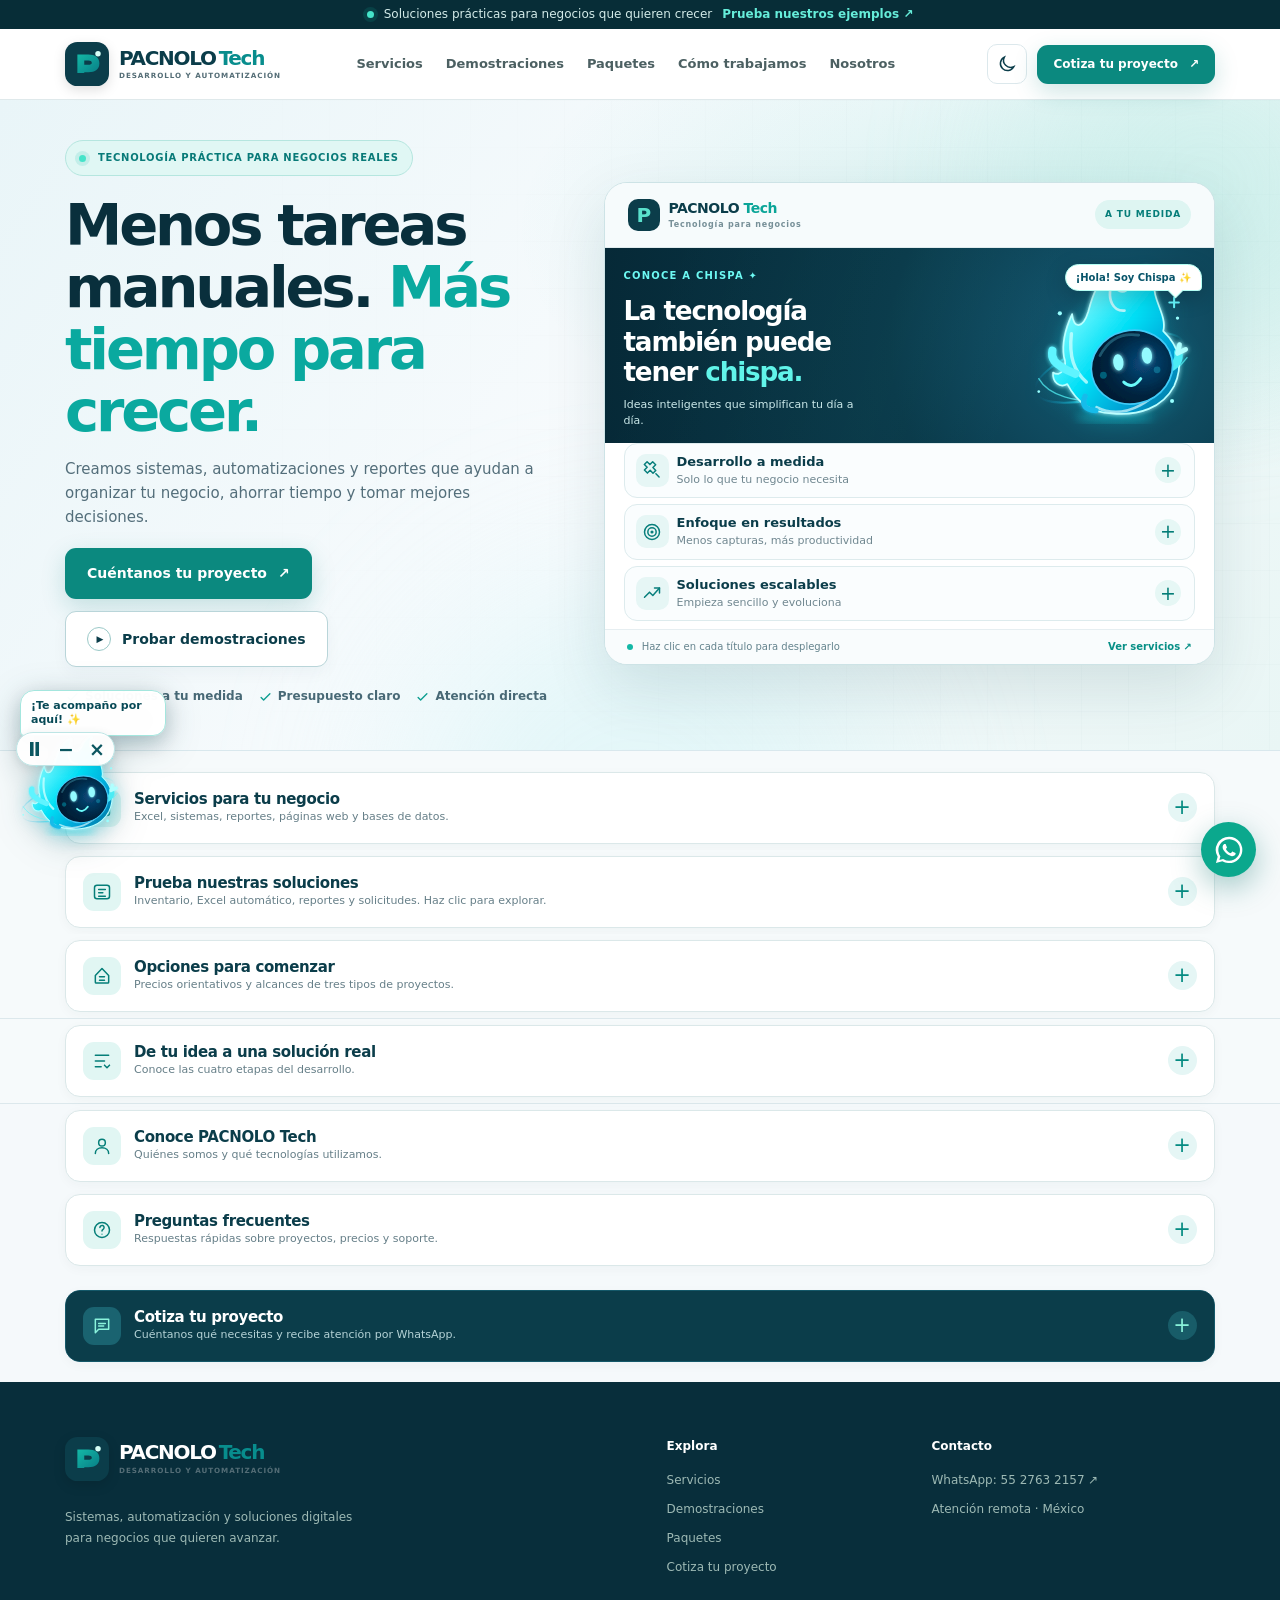
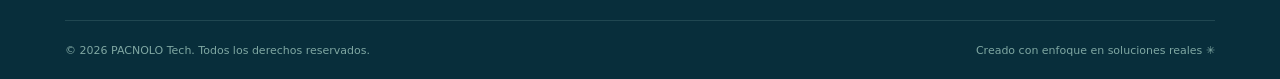
==== index.html @ 195f414f "Add files via upload" ====
<!doctype html>
<html lang="es-MX">
<head>
  <meta charset="utf-8">
  <meta name="viewport" content="width=device-width, initial-scale=1">
  <meta name="theme-color" content="#0B3D4A">
  <meta name="pacnolo-version" content="3.7">
  <meta name="description" content="PACNOLO Tech: sistemas web, automatización de Excel, tableros de datos y soluciones digitales a la medida de tu negocio. Explora nuestras demostraciones y cotiza por WhatsApp.">
  <meta property="og:type" content="website">
  <meta property="og:title" content="PACNOLO Tech | Tu negocio, más inteligente">
  <meta property="og:description" content="Automatizaciones, sistemas web y análisis de datos. Prueba nuestras demostraciones interactivas y solicita una cotización.">
  <title>PACNOLO Tech | Tecnología que impulsa tu negocio</title>
  <link rel="icon" type="image/svg+xml" href="assets/favicon.svg">
  <link rel="stylesheet" href="css/styles.css?v=3.7">
  <link rel="stylesheet" href="css/responsive.css?v=3.7">
  <script defer src="js/demos/inventario.js"></script>
  <script defer src="js/demos/excel.js"></script>
  <script defer src="js/demos/reportes.js"></script>
  <script defer src="js/demos/solicitudes.js"></script>
  <script defer src="js/cotizaciones.js"></script>
  <script defer src="js/main.js?v=3.7"></script>
</head>
<body>
  <a class="skip-link" href="#contenido">Saltar al contenido</a>
  <div class="announcement"><span class="announcement-dot"></span> Soluciones prácticas para negocios que quieren crecer <a href="#demos">Prueba nuestros ejemplos <span aria-hidden="true">↗</span></a></div>

  <header class="site-header" id="inicio">
    <div class="container header-inner">
      <a class="brand" href="#inicio" aria-label="PACNOLO Tech, ir al inicio">
        <img src="assets/logo.svg" alt="" width="42" height="42">
        <span class="brand-name">PACNOLO<span class="brand-accent">Tech</span><small>DESARROLLO Y AUTOMATIZACIÓN</small></span>
      </a>
      <nav class="desktop-nav" aria-label="Navegación principal">
        <a href="#servicios">Servicios</a><a href="#demos">Demostraciones</a><a href="#paquetes">Paquetes</a><a href="#proceso">Cómo trabajamos</a><a href="#nosotros">Nosotros</a>
      </nav>
      <div class="header-actions">
        <button class="icon-button theme-switch" id="theme-toggle" type="button" aria-label="Activar modo oscuro" title="Cambiar apariencia"><svg viewBox="0 0 24 24" fill="none" stroke="currentColor" stroke-width="1.8" aria-hidden="true"><path d="M20.2 15.2A8.5 8.5 0 0 1 8.8 3.8 8.5 8.5 0 1 0 20.2 15.2Z"/></svg></button>
        <a class="btn btn-primary btn-sm header-quote" href="#contacto">Cotiza tu proyecto <span aria-hidden="true">↗</span></a>
        <button class="icon-button menu-toggle" id="menu-toggle" type="button" aria-label="Abrir menú" aria-controls="mobile-menu" aria-expanded="false"><span></span><span></span><span></span></button>
      </div>
    </div>
    <nav class="mobile-nav" id="mobile-menu" aria-label="Navegación para móviles" hidden>
      <a href="#servicios">Servicios</a><a href="#demos">Demostraciones</a><a href="#paquetes">Paquetes</a><a href="#proceso">Cómo trabajamos</a><a href="#nosotros">Nosotros</a><a href="#contacto">Cotizar por WhatsApp ↗</a>
    </nav>
  </header>

  <main id="contenido">
    <section class="hero-section" aria-labelledby="hero-title">
      <div class="hero-glow hero-glow-one"></div><div class="hero-glow hero-glow-two"></div>
      <div class="container hero-grid">
        <div class="hero-copy">
          <div class="eyebrow hero-eyebrow"><span class="pulse-dot"></span> Tecnología práctica para negocios reales</div>
          <h1 id="hero-title">Menos tareas manuales. <em>Más tiempo para crecer.</em></h1>
          <p class="hero-lead">Creamos sistemas, automatizaciones y reportes que ayudan a organizar tu negocio, ahorrar tiempo y tomar mejores decisiones.</p>
          <div class="hero-buttons"><a href="#contacto" class="btn btn-primary btn-lg">Cuéntanos tu proyecto <span aria-hidden="true">↗</span></a><a href="#demos" class="btn btn-hero-outline btn-lg"><span class="play-icon">▶</span> Probar demostraciones</a></div>
          <div class="hero-highlights"><span><svg viewBox="0 0 24 24"><path d="m5 12 4 4L19 6"/></svg> Soluciones a tu medida</span><span><svg viewBox="0 0 24 24"><path d="m5 12 4 4L19 6"/></svg> Presupuesto claro</span><span><svg viewBox="0 0 24 24"><path d="m5 12 4 4L19 6"/></svg> Atención directa</span></div>
        </div>
        <div class="hero-visual hero-benefit-panel" aria-label="Ventajas de PACNOLO Tech">
          <div class="benefit-accordion-card">
            <div class="benefit-card-top"><span class="benefit-card-logo"><span class="benefit-card-icon">P</span><span>PACNOLO <b>Tech</b><small>Tecnología para negocios</small></span></span><span class="benefit-card-tag">A TU MEDIDA</span></div>
            <div class="benefit-card-intro chispa-intro">
              <div class="chispa-intro-copy">
                <span class="eyebrow">CONOCE A CHISPA ✦</span>
                <h2>La tecnología también puede tener <em>chispa.</em></h2>
                <p>Ideas inteligentes que simplifican tu día a día.</p>
              </div>
              <div class="chispa-stage" id="chispa-stage">
                <div class="chispa-glow" aria-hidden="true"></div>
                <button class="chispa-touch" type="button" id="chispa-touch" aria-label="Saludar a Chispa, la mascota de PACNOLO Tech" title="¡Saluda a Chispa!">
                  <svg class="chispa-illustration" xmlns="http://www.w3.org/2000/svg" viewBox="0 0 260 250" role="img" aria-label="Chispa, pequeña llama turquesa sonriente con rostro azul oscuro">
                    <defs>
                      <linearGradient id="chispa-flame-gradient" x1="0" y1=".12" x2=".95" y2="1"><stop offset="0" stop-color="#E2FFFF"/><stop offset=".18" stop-color="#77F9FF"/><stop offset=".48" stop-color="#00DFF6"/><stop offset=".78" stop-color="#039DD2"/><stop offset="1" stop-color="#00759B"/></linearGradient>
                      <radialGradient id="chispa-face-gradient" cx=".65" cy=".48" r=".75"><stop stop-color="#094A7B"/><stop offset=".58" stop-color="#00243F"/><stop offset="1" stop-color="#001528"/></radialGradient>
                      <linearGradient id="chispa-orbit-gradient" x1="0" x2="1"><stop stop-color="#05A9E2" stop-opacity="0"/><stop offset=".36" stop-color="#30F4FA" stop-opacity=".95"/><stop offset=".75" stop-color="#B4FFFF"/><stop offset="1" stop-color="#0AE4FF" stop-opacity="0"/></linearGradient>
                      <filter id="chispa-blur"><feGaussianBlur stdDeviation="7"/></filter>
                      <filter id="chispa-soft-glow" x="-60%" y="-60%" width="220%" height="220%"><feGaussianBlur stdDeviation="3" result="blur"/><feMerge><feMergeNode in="blur"/><feMergeNode in="SourceGraphic"/></feMerge></filter>
                    </defs>
                    <ellipse class="chispa-ground" cx="137" cy="230" rx="57" ry="8" fill="#1CDBEA" opacity=".36" filter="url(#chispa-blur)"/>
                    <g class="chispa-ring"><ellipse cx="131" cy="157" rx="115" ry="39" transform="rotate(-18 131 157)" stroke="url(#chispa-orbit-gradient)" stroke-width="3" fill="none"/><path d="M26 173C54 223 188 217 244 142" fill="none" stroke="#58F9FC" opacity=".7" stroke-width="2" stroke-linecap="round"/></g>
                    <g class="chispa-flame-group" filter="url(#chispa-soft-glow)">
                      <path class="chispa-flame-body" d="M133 224 C99 223 79 202 68 181 C57 187 46 179 47 164 C58 172 69 156 63 141 C59 116 69 91 75 78 C77 101 91 100 99 74 C105 51 112 28 137 15 C130 48 155 55 164 31 C170 17 176 13 185 9 C174 35 184 45 196 38 C194 57 215 82 209 103 C231 124 240 151 225 184 C208 216 173 228 133 224 Z" fill="url(#chispa-flame-gradient)" stroke="#B9FFFF" stroke-width="2.5" stroke-linejoin="round"/>
                      <path d="M137 19C121 62 139 74 152 73" fill="none" stroke="#FFFFFF" stroke-width="4" opacity=".68" stroke-linecap="round"/>
                      <path d="M74 107 C70 141 78 162 96 178" fill="none" stroke="#CAFFFF" stroke-width="5" opacity=".78" stroke-linecap="round"/>
                      <path d="M111 215 C154 237 203 201 217 169" fill="none" stroke="#E7FFFF" stroke-width="4" opacity=".65" stroke-linecap="round"/>
                      <path d="M94 199 Q86 218 110 220" fill="none" stroke="#19BCEA" stroke-width="8" stroke-linecap="round"/>
                      <path class="chispa-hand-left" d="M80 166Q57 157 49 147Q44 140 46 132" fill="none" stroke="#5FF4FF" stroke-width="12" stroke-linecap="round"/>
                      <g class="chispa-hand-right"><path d="M214 160Q235 151 231 135" fill="none" stroke="#4CECF5" stroke-width="12" stroke-linecap="round"/><path d="M230 135l3-12M230 136l12-6" fill="none" stroke="#AFFFFF" stroke-width="7" stroke-linecap="round"/></g>
                      <ellipse cx="163" cy="156" rx="60" ry="54" transform="rotate(-13 163 156)" fill="url(#chispa-face-gradient)" stroke="#41CBF8" stroke-width="2.5"/>
                      <path d="M116 139q19-36 57-30" fill="none" stroke="#6FE8FF" opacity=".27" stroke-width="4" stroke-linecap="round"/>
                      <g class="chispa-eyes" fill="#93FAFF" filter="url(#chispa-soft-glow)"><ellipse cx="143" cy="149" rx="7.5" ry="12" transform="rotate(-6 143 149)"/><ellipse cx="185" cy="139" rx="7.5" ry="12" transform="rotate(-6 185 139)"/></g>
                      <path class="chispa-smile" d="M151 178q13 12 25-5" fill="none" stroke="#6AFBFA" stroke-width="4.4" stroke-linecap="round"/>
                      <circle cx="121" cy="168" r="5" fill="#11E6FF" opacity=".32"/><circle cx="200" cy="160" r="5" fill="#11E6FF" opacity=".28"/>
                    </g>
                    <g class="chispa-particles" fill="#97FFFF"><circle cx="57" cy="77" r="3.1"/><circle cx="230" cy="84" r="2.5"/><circle cx="26" cy="192" r="2"/><circle cx="222" cy="206" r="3"/><path d="M225 54v14m-7-7h14" stroke="#66F8FF" stroke-width="3" stroke-linecap="round"/></g>
                  </svg>
                </button>
                <span class="chispa-bubble" id="chispa-bubble" aria-live="polite">¡Hola! Soy Chispa ✨</span>
              </div>
            </div>
            <div class="hero-benefit-list" data-accordion-group>
              <details class="hero-benefit">
                <summary><span class="hero-benefit-no" aria-hidden="true"><svg aria-hidden="true" viewBox="0 0 24 24" fill="none" stroke="currentColor" stroke-width="1.8" stroke-linecap="round" stroke-linejoin="round"><path d="m9.5 5.5 3.3-3.3 3.6 3.6-3.3 3.3 3.4 3.4-3.3 3.3-3.4-3.4-3.3 3.3-3.6-3.6 3.3-3.3-3.4-3.4 3.3-3.3z"/><path d="m16.7 16.5 3.8 3.8"/></svg></span><span class="hero-benefit-heading"><strong>Desarrollo a medida</strong><small>Solo lo que tu negocio necesita</small></span><span class="hero-benefit-plus" aria-hidden="true">+</span></summary>
                <div class="hero-benefit-body"><p>Diseñamos funciones para tu operación, sin agregar herramientas que no necesitas.</p><div class="mini-flow" aria-hidden="true"><span>Tu necesidad</span><i>→</i><span class="mini-flow-done">Tu solución <b>✓</b></span></div></div>
              </details>
              <details class="hero-benefit">
                <summary><span class="hero-benefit-no" aria-hidden="true"><svg aria-hidden="true" viewBox="0 0 24 24" fill="none" stroke="currentColor" stroke-width="1.8" stroke-linecap="round" stroke-linejoin="round"><circle cx="12" cy="12" r="9"/><circle cx="12" cy="12" r="5"/><circle cx="12" cy="12" r="1"/></svg></span><span class="hero-benefit-heading"><strong>Enfoque en resultados</strong><small>Menos capturas, más productividad</small></span><span class="hero-benefit-plus" aria-hidden="true">+</span></summary>
                <div class="hero-benefit-body"><p>Automatizamos actividades repetitivas y hacemos más sencillo consultar tu información.</p><div class="mini-flow" aria-hidden="true"><span>Trabajo manual</span><i>→</i><span class="mini-flow-done">Más tiempo <b>✓</b></span></div></div>
              </details>
              <details class="hero-benefit">
                <summary><span class="hero-benefit-no" aria-hidden="true"><svg aria-hidden="true" viewBox="0 0 24 24" fill="none" stroke="currentColor" stroke-width="1.8" stroke-linecap="round" stroke-linejoin="round"><path d="M3 17 9 11l4 4 8-9"/><path d="M15 6h6v6"/></svg></span><span class="hero-benefit-heading"><strong>Soluciones escalables</strong><small>Empieza sencillo y evoluciona</small></span><span class="hero-benefit-plus" aria-hidden="true">+</span></summary>
                <div class="hero-benefit-body"><p>Arranca con lo esencial y agrega nuevas funciones cuando tu negocio lo requiera.</p><div class="mini-flow" aria-hidden="true"><span>Inicia</span><i>→</i><span class="mini-flow-done">Crece <b>↗</b></span></div></div>
              </details>
            </div>
            <div class="benefit-card-bottom"><span><i></i> Haz clic en cada título para desplegarlo</span><a href="#servicios">Ver servicios ↗</a></div>
          </div>
        </div>
      </div>
    </section>

    <section class="section services-section" id="servicios" aria-labelledby="services-title">
      <div class="container"><details class="section-fold main-section-fold servicios" id="fold-servicios"><summary class="section-fold-summary" id="summary-servicios"><span class="fold-index" aria-hidden="true"><svg viewBox="0 0 24 24" fill="none" stroke="currentColor" stroke-width="1.8" stroke-linecap="round" stroke-linejoin="round"><rect x="3" y="3" width="18" height="18" rx="3"/><path d="M3 9h18M9 3v18"/></svg></span><strong id="services-title">Servicios para tu negocio</strong><span class="fold-description">Excel, sistemas, reportes, páginas web y bases de datos.</span><span class="fold-chevron" aria-hidden="true">+</span></summary><div class="section-fold-content servicios-content">
        <div class="services-showcase">
          <div class="services-showcase-intro">
            <span class="eyebrow">NUESTROS SERVICIOS</span>
            <h2 id="services-title-interior">Soluciones para problemas <em>del día a día.</em></h2>
            <p>Desde un archivo de Excel que te consume horas hasta un sistema para controlar toda tu operación. Te ayudamos a digitalizar el proceso.</p>
            <div class="services-showcase-art" aria-hidden="true">
              <span class="showcase-orbit a"></span><span class="showcase-orbit b"></span>
              <div class="showcase-window"><div class="showcase-window-dots"><i></i><i></i><i></i></div><span>Proceso optimizado</span><div class="showcase-chart"><i></i><i></i><i></i><i></i><i></i></div><small>✓ Más tiempo para tu negocio</small></div>
            </div>
            <a href="#contacto" class="btn btn-service-main" data-quote-service="Proyecto personalizado">Hablemos de tu proyecto <span aria-hidden="true">↗</span></a>
          </div>
          <div class="services-showcase-accordion">
            <div class="services-accordion-top"><span>EXPLORA LO QUE PODEMOS HACER</span><span>Servicios</span></div>
            <div class="service-accordion" data-accordion-group>
          <details class="service-accordion-item">
            <summary>
              <span class="service-accordion-symbol" aria-hidden="true"><svg viewBox="0 0 24 24"><rect x="3" y="3" width="18" height="18" rx="3"/><path d="M3 9h18M9 3v18M15 9v12"/></svg></span>
              <span class="service-accordion-label"><strong>Automatización de Excel</strong></span>
              <span class="service-accordion-toggle" aria-hidden="true"></span>
            </summary>
            <div class="service-accordion-body"><p>Deja de copiar, pegar y repetir tareas. Consolidamos archivos, depuramos datos y creamos reportes automáticos.</p><div class="service-accordion-bottom"><span class="service-price">Desde <strong>$1,500 MXN</strong></span><a class="btn btn-service-quote" href="#contacto" data-quote-service="Automatización de Excel">Cotizar <span aria-hidden="true">↗</span></a></div></div>
          </details>
          <details class="service-accordion-item" >
            <summary>
              <span class="service-accordion-symbol" aria-hidden="true"><svg viewBox="0 0 24 24"><rect x="3" y="4" width="18" height="16" rx="2"/><path d="M3 9h18M8 14h3m-3 3h6"/></svg></span>
              <span class="service-accordion-label"><strong>Sistemas administrativos</strong></span>
              <span class="service-accordion-toggle" aria-hidden="true"></span>
            </summary>
            <div class="service-accordion-body"><p>Control de inventarios, ventas, clientes, personal, solicitudes y actividades en un solo lugar.</p><div class="service-accordion-bottom"><span class="service-price">Desde <strong>$3,500 MXN</strong></span><a class="btn btn-service-quote" href="#contacto" data-quote-service="Sistema administrativo">Cotizar <span aria-hidden="true">↗</span></a></div></div>
          </details>
          <details class="service-accordion-item" >
            <summary>
              <span class="service-accordion-symbol" aria-hidden="true"><svg viewBox="0 0 24 24"><path d="M4 19V6m0 13h17M8 15l4-5 3 2 5-7"/><circle cx="20" cy="5" r="1"/></svg></span>
              <span class="service-accordion-label"><strong>Tableros y reportes</strong></span>
              <span class="service-accordion-toggle" aria-hidden="true"></span>
            </summary>
            <div class="service-accordion-body"><p>Transformamos tus datos en gráficas, indicadores y estadísticas claras para tomar decisiones.</p><div class="service-accordion-bottom"><span class="service-price">Desde <strong>$2,500 MXN</strong></span><a class="btn btn-service-quote" href="#contacto" data-quote-service="Tableros y reportes">Cotizar <span aria-hidden="true">↗</span></a></div></div>
          </details>
          <details class="service-accordion-item" >
            <summary>
              <span class="service-accordion-symbol" aria-hidden="true"><svg viewBox="0 0 24 24"><rect x="2.5" y="4" width="19" height="14" rx="2"/><path d="M8 21h8m-4-3v3M2.5 9h19"/></svg></span>
              <span class="service-accordion-label"><strong>Páginas y portales web</strong></span>
              <span class="service-accordion-toggle" aria-hidden="true"></span>
            </summary>
            <div class="service-accordion-body"><p>Presenta tu negocio con una web moderna, catálogo digital o portal interno, adaptable a celulares.</p><div class="service-accordion-bottom"><span class="service-price">Desde <strong>$2,500 MXN</strong></span><a class="btn btn-service-quote" href="#contacto" data-quote-service="Página o portal web">Cotizar <span aria-hidden="true">↗</span></a></div></div>
          </details>
          <details class="service-accordion-item" >
            <summary>
              <span class="service-accordion-symbol" aria-hidden="true"><svg viewBox="0 0 24 24"><ellipse cx="12" cy="5" rx="8" ry="3"/><path d="M4 5v7c0 1.7 3.6 3 8 3s8-1.3 8-3V5M4 12v7c0 1.7 3.6 3 8 3s8-1.3 8-3v-7"/></svg></span>
              <span class="service-accordion-label"><strong>Bases de datos y SQL</strong></span>
              <span class="service-accordion-toggle" aria-hidden="true"></span>
            </summary>
            <div class="service-accordion-body"><p>Organizamos información dispersa, optimizamos consultas e integramos datos de distintas fuentes.</p><div class="service-accordion-bottom"><span class="service-price"><strong>Cotización a medida</strong></span><a class="btn btn-service-quote" href="#contacto" data-quote-service="Bases de datos y SQL">Cotizar <span aria-hidden="true">↗</span></a></div></div>
          </details>
          <details class="service-accordion-item custom" >
            <summary>
              <span class="service-accordion-symbol" aria-hidden="true"><svg viewBox="0 0 24 24"><path d="m12 2 1.8 5.8L20 10l-6.2 2.2L12 18l-1.8-5.8L4 10l6.2-2.2L12 2ZM19 17l.7 2.3L22 20l-2.3.7L19 23l-.7-2.3L16 20l2.3-.7L19 17Z"/></svg></span>
              <span class="service-accordion-label"><strong>¿Tienes una idea diferente?</strong></span>
              <span class="service-accordion-toggle" aria-hidden="true"></span>
            </summary>
            <div class="service-accordion-body"><p>Cuéntanos qué te gustaría mejorar. Podemos diseñar una solución específica sin añadir funciones innecesarias.</p><div class="service-accordion-bottom"><span class="service-price"><strong>Proyecto personalizado</strong></span><a class="btn btn-service-quote" href="#contacto" data-quote-service="Proyecto personalizado">Platiquemos <span aria-hidden="true">↗</span></a></div></div>
          </details>
            </div>
          </div>
        </div>
      </div></details></div></section>

    <section class="section demos-section" id="demos" aria-labelledby="demos-title">
      <div class="container">
        <details class="section-fold main-section-fold" id="fold-demos">
          <summary class="section-fold-summary"><span class="fold-index" aria-hidden="true"><svg aria-hidden="true" viewBox="0 0 24 24" fill="none" stroke="currentColor" stroke-width="1.8" stroke-linecap="round" stroke-linejoin="round"><rect x="3" y="4" width="18" height="16" rx="3"/><path d="M8 9h8M8 13h5M8 17h8"/></svg></span><strong>Prueba nuestras soluciones</strong><span class="fold-description">Inventario, Excel automático, reportes y solicitudes. Haz clic para explorar.</span><b class="fold-chevron" aria-hidden="true">+</b></summary>
          <div class="section-fold-content">
        <div class="section-heading demos-heading"><div><span class="eyebrow section-eyebrow">PRUEBA ANTES DE CONTRATAR</span><h2 id="demos-title">Demostraciones que puedes probar. <span>Comprueba cómo funcionan.</span></h2><p>Explora estas versiones de ejemplo. Puedes probarlas aquí mismo, sin registrarte ni instalar nada.</p></div><div class="demo-heading-aside"><span class="live-indicator"></span> 4 demostraciones interactivas</div></div>
        <div class="demo-app">
          <div class="demo-tabs" role="tablist" aria-label="Elegir demostración">
            <button class="demo-tab active" type="button" role="tab" id="tab-inventario" aria-selected="true" aria-controls="panel-inventario" data-demo="inventario"><span class="tab-icon">▦</span> Control de inventario</button>
            <button class="demo-tab" type="button" role="tab" id="tab-excel" aria-selected="false" aria-controls="panel-excel" tabindex="-1" data-demo="excel"><span class="tab-icon">▤</span> Excel automático</button>
            <button class="demo-tab" type="button" role="tab" id="tab-reportes" aria-selected="false" aria-controls="panel-reportes" tabindex="-1" data-demo="reportes"><span class="tab-icon">▥</span> Reportes inteligentes</button>
            <button class="demo-tab" type="button" role="tab" id="tab-solicitudes" aria-selected="false" aria-controls="panel-solicitudes" tabindex="-1" data-demo="solicitudes"><span class="tab-icon">▧</span> Gestión de solicitudes</button>
          </div>
          <div class="demo-content">
            <section class="demo-panel" role="tabpanel" id="panel-inventario" aria-labelledby="tab-inventario">
              <div class="demo-toolbar"><div><div class="demo-kicker"><span class="mini-dot"></span> DEMO INTERACTIVA / INVENTARIO</div><h3>Tu inventario, bajo control</h3><p>Agrega productos, ajusta existencias y revisa alertas de inventario bajo.</p></div><button type="button" class="btn btn-soft btn-sm" id="inv-reset">↻ Reiniciar demo</button></div>
              <div class="mini-stats"><div class="mini-stat"><span>Productos</span><strong id="inv-products">—</strong><small>Registrados</small></div><div class="mini-stat"><span>Unidades disponibles</span><strong id="inv-units">—</strong><small>En existencias</small></div><div class="mini-stat"><span>Valor del inventario</span><strong id="inv-value">—</strong><small>Valor estimado</small></div><div class="mini-stat alert-stat"><span>Stock bajo</span><strong id="inv-low">—</strong><small>Requieren atención</small></div></div>
              <div class="inventory-controls"><label class="search-field"><svg viewBox="0 0 24 24"><circle cx="11" cy="11" r="7"/><path d="m16 16 5 5"/></svg><input type="search" id="inv-search" placeholder="Buscar producto..." aria-label="Buscar producto en inventario"></label><label class="check-field"><input type="checkbox" id="inv-only-low"> Solo stock bajo</label></div>
              <div class="table-wrap"><table class="data-table" aria-label="Lista de productos en inventario"><thead><tr><th>Producto</th><th>Categoría</th><th>Precio unitario</th><th>Existencia</th><th>Estado</th><th>Modificar</th></tr></thead><tbody id="inv-body"></tbody></table></div>
              <form class="add-demo-form" id="inv-form"><strong>+ Registrar producto de prueba</strong><div class="inline-fields"><label>Nombre del producto <input id="inv-name" required maxlength="55" placeholder="Ej. Galletas" autocomplete="off"></label><label>Cantidad <input id="inv-qty" type="number" min="1" max="10000" value="10" required></label><label>Precio ($) <input id="inv-price" type="number" min="0" max="1000000" step="0.01" value="35" required></label><button type="submit" class="btn btn-primary btn-sm">Agregar +</button></div></form>
              <div class="demo-footer"><span>◈ Datos de ejemplo; no se guardan al cerrar o recargar.</span><a href="#contacto" data-quote-service="Sistema de inventario">Quiero un sistema así ↗</a></div>
            </section>
            <section class="demo-panel" role="tabpanel" id="panel-excel" aria-labelledby="tab-excel" hidden>
              <div class="demo-toolbar"><div><div class="demo-kicker"><span class="mini-dot"></span> DEMO INTERACTIVA / EXCEL</div><h3>De múltiples archivos a un reporte limpio</h3><p>Simula la consolidación y limpieza de registros; descarga el resultado en CSV.</p></div><button class="btn btn-soft btn-sm" id="excel-reset" type="button">↻ Reiniciar demo</button></div>
              <div class="sample-files"><div class="sample-file"><span class="file-icon">CSV</span><span><strong>ventas_sucursal_centro.csv</strong><small>5 registros de ejemplo</small></span><span class="file-check">✓</span></div><div class="sample-file"><span class="file-icon">CSV</span><span><strong>ventas_sucursal_norte.csv</strong><small>4 registros de ejemplo</small></span><span class="file-check">✓</span></div><div class="sample-file"><span class="file-icon">CSV</span><span><strong>ventas_sucursal_sur.csv</strong><small>4 registros de ejemplo</small></span><span class="file-check">✓</span></div></div>
              <div class="excel-controls"><label class="check-field"><input type="checkbox" id="excel-dedup" checked> Eliminar registros duplicados por folio</label><label class="check-field"><input type="checkbox" id="excel-normalize" checked> Normalizar nombres y espacios</label><button class="btn btn-primary" id="excel-process" type="button">✦ Procesar archivos</button></div>
              <div class="excel-results" id="excel-results" hidden><div class="mini-stats three-cols"><div class="mini-stat"><span>Registros originales</span><strong id="excel-original">—</strong></div><div class="mini-stat"><span>Registros finales</span><strong id="excel-final">—</strong></div><div class="mini-stat"><span>Duplicados eliminados</span><strong id="excel-duplicates">—</strong></div></div><div class="results-heading"><strong>Vista previa del archivo consolidado</strong><button type="button" class="btn btn-soft btn-sm" id="excel-download">↓ Descargar CSV</button></div><div class="table-wrap"><table class="data-table"><thead><tr><th>Folio</th><th>Sucursal</th><th>Cliente</th><th>Importe</th></tr></thead><tbody id="excel-body"></tbody></table></div></div>
              <div class="demo-footer"><span>◈ Procesamiento real de datos ficticios; no abre archivos .xlsx.</span><a href="#contacto" data-quote-service="Automatización de Excel">Quiero automatizar mis archivos ↗</a></div>
            </section>
            <section class="demo-panel" role="tabpanel" id="panel-reportes" aria-labelledby="tab-reportes" hidden>
              <div class="demo-toolbar"><div><div class="demo-kicker"><span class="mini-dot"></span> DEMO INTERACTIVA / REPORTES</div><h3>Decisiones respaldadas por números</h3><p>Filtra ventas de ejemplo por mes y canal; observa cómo cambian los indicadores.</p></div><button class="btn btn-soft btn-sm" type="button" id="rep-download">↓ Exportar CSV</button></div>
              <div class="report-filters"><label>Periodo <select id="rep-month"><option value="2026-10">Octubre 2026</option><option value="2026-09">Septiembre 2026</option><option value="2026-08">Agosto 2026</option></select></label><label>Canal de venta <select id="rep-channel"><option value="todos">Todos los canales</option><option value="Tienda">Tienda física</option><option value="Online">En línea</option></select></label></div>
              <div class="mini-stats three-cols"><div class="mini-stat"><span>Ventas totales</span><strong id="rep-total">—</strong><small>Periodo elegido</small></div><div class="mini-stat"><span>Pedidos</span><strong id="rep-orders">—</strong><small>Transacciones</small></div><div class="mini-stat"><span>Ticket promedio</span><strong id="rep-ticket">—</strong><small>Por pedido</small></div></div>
              <div class="report-layout"><div class="chart-card"><div class="results-heading"><strong>Ventas por semana</strong><span class="chart-subtitle">MXN · Información de ejemplo</span></div><div id="rep-chart" class="report-bars" role="img" aria-label="Gráfica de ventas semanales"></div></div><div class="ranking-card"><div class="results-heading"><strong>Productos destacados</strong></div><div id="rep-ranking"></div></div></div>
              <div class="demo-footer"><span>◈ Todos los importes, fechas y productos son ficticios.</span><a href="#contacto" data-quote-service="Tableros y reportes">Quiero un tablero así ↗</a></div>
            </section>
            <section class="demo-panel" role="tabpanel" id="panel-solicitudes" aria-labelledby="tab-solicitudes" hidden>
              <div class="demo-toolbar"><div><div class="demo-kicker"><span class="mini-dot"></span> DEMO INTERACTIVA / SOLICITUDES</div><h3>Que ninguna solicitud se pierda</h3><p>Crea una actividad de prueba y muévela entre los estados de seguimiento.</p></div><button class="btn btn-soft btn-sm" type="button" id="req-reset">↻ Reiniciar demo</button></div>
              <div class="mini-stats three-cols"><div class="mini-stat"><span>Registradas</span><strong id="req-registered">—</strong></div><div class="mini-stat"><span>En proceso</span><strong id="req-progress">—</strong></div><div class="mini-stat"><span>Terminadas</span><strong id="req-done">—</strong></div></div>
              <form id="req-form" class="request-form"><label>Registrar nueva solicitud <input id="req-title" required maxlength="100" placeholder="Ej. Actualizar lista de precios" autocomplete="off"></label><button type="submit" class="btn btn-primary btn-sm">+ Crear solicitud</button></form>
              <div id="req-board" class="kanban-board"></div>
              <div class="demo-footer"><span>◈ Ejemplo local; no envía notificaciones ni almacena información.</span><a href="#contacto" data-quote-service="Sistema de solicitudes y seguimiento">Quiero un sistema así ↗</a></div>
            </section>
          </div>
        </div>
        <div class="more-solutions">
          <div><span class="eyebrow section-eyebrow">MÁS IDEAS PARA TU NEGOCIO</span><h3>¿Necesitas algo diferente?</h3><p>También podemos cotizar control de ventas, seguimiento de clientes, control de personal, formularios y catálogos digitales.</p></div>
          <a class="btn btn-outline" href="#contacto" data-quote-service="Proyecto personalizado">Pide una solución a medida ↗</a>
        </div>
        <p class="demo-disclaimer">Todas las demostraciones funcionan con datos ficticios y están diseñadas para mostrar el concepto; los sistemas finales se cotizan y desarrollan según tus necesidades.</p>
          </div>
        </details>
      </div>
    </section>

    <section class="section pricing-section" id="paquetes" aria-labelledby="pricing-title"><div class="container"><details class="section-fold main-section-fold" id="fold-paquetes"><summary class="section-fold-summary"><span class="fold-index" aria-hidden="true"><svg aria-hidden="true" viewBox="0 0 24 24" fill="none" stroke="currentColor" stroke-width="1.8" stroke-linecap="round" stroke-linejoin="round"><path d="M4 11.5 12 3l8 8.5v8a1 1 0 0 1-1 1H5a1 1 0 0 1-1-1z"/><path d="M9 17h6M9 13h6"/></svg></span><strong>Opciones para comenzar</strong><span class="fold-description">Precios orientativos y alcances de tres tipos de proyectos.</span><b class="fold-chevron" aria-hidden="true">+</b></summary><div class="section-fold-content"><div class="section-heading centered"><span class="eyebrow section-eyebrow">OPCIONES PARA EMPEZAR</span><h2 id="pricing-title">Un proyecto a tu medida. <span>Sin complicaciones.</span></h2><p>Estos paquetes son puntos de partida. Te enviamos una propuesta con el alcance y precio definidos antes de comenzar.</p></div><div class="pricing-grid">
      <article class="price-card"><div class="price-top"><span class="price-label">INICIO</span><h3>Solución rápida</h3><p>Para resolver una tarea concreta sin desarrollar un sistema complejo.</p><div class="price-amount">$1,500 <span>MXN desde</span></div></div><ul><li>Automatización o reporte pequeño</li><li>Alcance específico y definido</li><li>Entrega del archivo o herramienta</li><li>Explicación básica de uso</li></ul><a href="#contacto" class="btn btn-outline full" data-quote-service="Paquete Inicio - Solución rápida">Solicitar cotización ↗</a></article>
      <article class="price-card popular"><div class="popular-ribbon">IDEAL PARA NEGOCIOS</div><div class="price-top"><span class="price-label">CRECIMIENTO</span><h3>Control de tu negocio</h3><p>Para organizar procesos y dejar de depender de múltiples archivos.</p><div class="price-amount">$3,500 <span>MXN desde</span></div></div><ul><li>Sistema sencillo a medida</li><li>Funciones básicas de registro</li><li>Consulta y filtros de información</li><li>Orientación para su uso</li></ul><a href="#contacto" class="btn btn-primary full" data-quote-service="Paquete Crecimiento - Control de negocio">Quiero este paquete ↗</a></article>
      <article class="price-card"><div class="price-top"><span class="price-label">EMPRESA</span><h3>Proyecto personalizado</h3><p>Para integrar varios procesos, fuentes de datos o usuarios.</p><div class="price-amount custom-price">A medida</div></div><ul><li>Levantamiento de necesidades</li><li>Diseño de módulos y etapas</li><li>Integraciones según viabilidad</li><li>Propuesta de soporte opcional</li></ul><a href="#contacto" class="btn btn-outline full" data-quote-service="Paquete Empresa - Proyecto personalizado">Platicar mi proyecto ↗</a></article>
    </div><p class="pricing-notice">Precios de referencia, no cotizaciones definitivas. Funciones, tiempos, hospedaje, licencias y mantenimiento se acuerdan por separado según cada proyecto.</p></div></details></div></section>

    <section class="section process-section" id="proceso" aria-labelledby="process-title"><div class="container"><details class="section-fold main-section-fold" id="fold-proceso"><summary class="section-fold-summary"><span class="fold-index" aria-hidden="true"><svg aria-hidden="true" viewBox="0 0 24 24" fill="none" stroke="currentColor" stroke-width="1.8" stroke-linecap="round" stroke-linejoin="round"><path d="M4 5h16M4 12h11M4 19h7"/><path d="m15 17 3 3 3-3"/></svg></span><strong>De tu idea a una solución real</strong><span class="fold-description">Conoce las cuatro etapas del desarrollo.</span><b class="fold-chevron" aria-hidden="true">+</b></summary><div class="section-fold-content process-grid"><div class="process-copy"><span class="eyebrow section-eyebrow">TRABAJAR CON NOSOTROS</span><h2 id="process-title">De tu idea a una <span>solución funcionando.</span></h2><p>Sin tecnicismos innecesarios. Primero entendemos tu problema, luego definimos qué construir y finalmente lo ponemos a prueba contigo.</p><a href="#contacto" class="btn btn-primary">Empezar mi proyecto ↗</a></div><div class="process-steps process-accordion" data-accordion-group><details class="process-step" open><summary><span class="step-number" aria-hidden="true"><svg aria-hidden="true" viewBox="0 0 24 24" fill="none" stroke="currentColor" stroke-width="1.8" stroke-linecap="round" stroke-linejoin="round"><path d="M8 13h8M8 9h8M8 17h5"/><rect x="4" y="3" width="16" height="18" rx="2"/></svg></span><h3>Nos cuentas qué necesitas</h3><span class="accordion-indicator" aria-hidden="true"></span></summary><div class="process-answer"><p>Explica el problema actual, cómo trabajas y qué te gustaría mejorar.</p></div></details><details class="process-step" ><summary><span class="step-number" aria-hidden="true"><svg aria-hidden="true" viewBox="0 0 24 24" fill="none" stroke="currentColor" stroke-width="1.8" stroke-linecap="round" stroke-linejoin="round"><path d="m3 17 4 4 14-14-4-4L3 17z"/><path d="m14 6 4 4"/></svg></span><h3>Definimos el alcance</h3><span class="accordion-indicator" aria-hidden="true"></span></summary><div class="process-answer"><p>Te compartimos una propuesta de funciones, precio y tiempo estimado.</p></div></details><details class="process-step" ><summary><span class="step-number" aria-hidden="true"><svg aria-hidden="true" viewBox="0 0 24 24" fill="none" stroke="currentColor" stroke-width="1.8" stroke-linecap="round" stroke-linejoin="round"><path d="m7 7-5 5 5 5M17 7l5 5-5 5M14 5l-4 14"/></svg></span><h3>Desarrollamos y probamos</h3><span class="accordion-indicator" aria-hidden="true"></span></summary><div class="process-answer"><p>Construimos lo acordado y revisamos juntos los resultados.</p></div></details><details class="process-step" ><summary><span class="step-number" aria-hidden="true"><svg aria-hidden="true" viewBox="0 0 24 24" fill="none" stroke="currentColor" stroke-width="1.8" stroke-linecap="round" stroke-linejoin="round"><rect x="3" y="4" width="18" height="16" rx="2"/><path d="m7 12 3 3 7-7"/></svg></span><h3>Entregamos y te explicamos</h3><span class="accordion-indicator" aria-hidden="true"></span></summary><div class="process-answer"><p>Te mostramos cómo usar la solución y resolvemos dudas sobre la entrega.</p></div></details></div></div></details></div></section>

    <section class="section about-section" id="nosotros" aria-labelledby="about-title"><div class="container"><details class="section-fold main-section-fold nosotros" id="fold-nosotros"><summary class="section-fold-summary" id="summary-nosotros"><span class="fold-index" aria-hidden="true"><svg viewBox="0 0 24 24" fill="none" stroke="currentColor" stroke-width="1.8" stroke-linecap="round" stroke-linejoin="round"><circle cx="12" cy="8" r="4"/><path d="M4 21c0-4.2 3.4-7 8-7s8 2.8 8 7"/></svg></span><strong id="about-title">Conoce PACNOLO Tech</strong><span class="fold-description">Quiénes somos y qué tecnologías utilizamos.</span><span class="fold-chevron" aria-hidden="true">+</span></summary><div class="section-fold-content nosotros-content"><div class="about-card"><div class="about-mark"><img src="assets/logo.svg" alt="" width="100" height="100"><span>TECNOLOGÍA CON PROPÓSITO</span></div><div><span class="eyebrow">CONOCE PACNOLO TECH</span><h2 id="about-title-interior">Tecnología útil, <span>sin hacerla complicada.</span></h2><p>En PACNOLO Tech nos enfocamos en resolver problemas operativos con desarrollo web, bases de datos y automatización. Creemos que una buena herramienta debe ser clara, práctica y adaptarse a la forma de trabajar de cada negocio.</p><div class="about-tags"><span>SQL</span><span>Python</span><span>Excel</span><span>JavaScript</span><span>Power BI</span><span>Automatización</span></div></div></div></div></details></div></section>

    <section class="section faq-section" aria-labelledby="faq-title"><div class="container"><details class="section-fold main-section-fold preguntas" id="fold-preguntas"><summary class="section-fold-summary" id="summary-preguntas"><span class="fold-index" aria-hidden="true"><svg viewBox="0 0 24 24" fill="none" stroke="currentColor" stroke-width="1.8" stroke-linecap="round" stroke-linejoin="round"><circle cx="12" cy="12" r="9"/><path d="M9.5 9a2.5 2.5 0 1 1 4.4 1.6c-.5.7-1.9 1.3-1.9 2.6"/><circle cx="12" cy="17" r=".7" fill="currentColor" stroke="none"/></svg></span><strong id="faq-title">Preguntas frecuentes</strong><span class="fold-description">Respuestas rápidas sobre proyectos, precios y soporte.</span><span class="fold-chevron" aria-hidden="true">+</span></summary><div class="section-fold-content preguntas-content"><div class="faq-grid"><div><span class="eyebrow section-eyebrow">PREGUNTAS FRECUENTES</span><h2 id="faq-title-interior">Todo claro <span>desde el principio.</span></h2><p>Si tienes otra pregunta, puedes escribirnos directamente por WhatsApp.</p><a class="simple-link" href="https://wa.me/525527632157" target="_blank" rel="noopener noreferrer">Hablar por WhatsApp ↗</a></div><div class="faq-list"><details><summary>¿Necesito saber de programación para contratar? <span>+</span></summary><p>No. Cuéntanos qué haces actualmente y qué te gustaría mejorar. Traducimos tus necesidades a una propuesta comprensible.</p></details><details><summary>¿Cuánto tarda el desarrollo? <span>+</span></summary><p>Depende de las funciones y la información disponible. Una automatización pequeña puede requerir pocos días; sistemas más amplios necesitan un calendario acordado.</p></details><details><summary>¿Los precios que aparecen son finales? <span>+</span></summary><p>No, son precios iniciales de referencia. El monto final se establece después de acordar alcance, entregables y condiciones.</p></details><details><summary>¿Puedo solicitar cambios durante el proyecto? <span>+</span></summary><p>Sí. Revisamos el cambio y, si modifica el alcance original, te indicamos su efecto en costo y tiempo antes de realizarlo.</p></details><details><summary>¿El hospedaje o soporte están incluidos? <span>+</span></summary><p>No se incluyen automáticamente. Si tu sistema necesita servidor, dominio, mantenimiento o soporte recurrente, se cotizan por separado.</p></details></div></div></div></details></div></section>

    <section class="section contact-section" id="contacto" aria-labelledby="contact-title"><div class="container"><details class="section-fold main-section-fold contacto" id="fold-contacto"><summary class="section-fold-summary" id="summary-contacto"><span class="fold-index" aria-hidden="true"><svg viewBox="0 0 24 24" fill="none" stroke="currentColor" stroke-width="1.8" stroke-linecap="round" stroke-linejoin="round"><path d="M4 4h16v12H8l-4 4V4z"/><path d="M8 9h8M8 12h6"/></svg></span><strong id="contact-title">Cotiza tu proyecto</strong><span class="fold-description">Cuéntanos qué necesitas y recibe atención por WhatsApp.</span><span class="fold-chevron" aria-hidden="true">+</span></summary><div class="section-fold-content contacto-content"><div class="contact-grid"><div class="contact-copy"><span class="eyebrow contact-eyebrow">HABLEMOS DE TU IDEA</span><h2 id="contact-title-interior">El siguiente paso de tu negocio <em>puede empezar hoy.</em></h2><p>Cuéntanos qué quieres resolver. Prepararemos un mensaje para que puedas enviarlo por WhatsApp sin crear una cuenta.</p><div class="contact-benefits"><div><span>✓</span> Cuéntanos tu necesidad sin compromiso</div><div><span>✓</span> Atención directa por WhatsApp</div><div><span>✓</span> Propuesta según el alcance de tu proyecto</div></div><a class="contact-phone" href="https://wa.me/525527632157" target="_blank" rel="noopener noreferrer"><span class="wa-icon">◉</span><span><small>CONTÁCTANOS DIRECTAMENTE</small><strong>55 2763 2157</strong></span><span aria-hidden="true">↗</span></a></div>
      <div class="contact-form-card"><div class="form-card-top"><div><h3>Solicita una cotización</h3><p>Llena los datos y abre el mensaje en WhatsApp.</p></div><span class="form-sparkle">✳</span></div><form id="quote-form"><div class="form-row"><label>Tu nombre <span class="required">*</span><input type="text" name="nombre" id="quote-name" placeholder="¿Cómo te llamas?" maxlength="70" required autocomplete="name"></label><label>Nombre de tu negocio <input type="text" name="negocio" id="quote-business" placeholder="Nombre de tu empresa (opcional)" maxlength="90" autocomplete="organization"></label></div><label>¿Qué servicio necesitas? <span class="required">*</span><select name="servicio" id="quote-service" required><option value="" disabled selected>Selecciona un servicio</option><option value="Automatización de Excel">Automatización de Excel</option><option value="Sistema administrativo">Sistema administrativo / inventario</option><option value="Tableros y reportes">Tableros y reportes</option><option value="Página o portal web">Página o portal web</option><option value="Bases de datos y SQL">Bases de datos / SQL</option><option value="Sistema de solicitudes y seguimiento">Solicitudes y seguimiento</option><option value="Paquete Inicio - Solución rápida">Paquete Inicio</option><option value="Paquete Crecimiento - Control de negocio">Paquete Crecimiento</option><option value="Paquete Empresa - Proyecto personalizado">Paquete Empresa</option><option value="Proyecto personalizado">Otro proyecto</option></select></label><label>Cuéntanos qué necesitas <span class="required">*</span><textarea name="detalle" id="quote-detail" placeholder="Por ejemplo: tengo tres archivos de Excel y quiero que se genere un reporte automáticamente..." maxlength="1200" rows="4" required></textarea></label><label>¿Para cuándo lo necesitas?<select name="plazo" id="quote-timeline"><option value="Lo antes posible">Lo antes posible</option><option value="En las próximas semanas">En las próximas semanas</option><option value="Sin fecha definida">Sin fecha definida</option></select></label><button type="submit" class="btn btn-whatsapp full"><svg viewBox="0 0 24 24" fill="currentColor" aria-hidden="true"><path d="M12.04 2A9.92 9.92 0 0 0 3.5 17l-1.3 4.7 4.8-1.26a9.92 9.92 0 1 0 5.04-18.44Zm0 18.05a8.08 8.08 0 0 1-4.12-1.13l-.3-.18-2.83.74.76-2.76-.2-.31a8.1 8.1 0 1 1 6.69 3.64Zm4.43-6.05c-.24-.12-1.42-.7-1.64-.78-.22-.08-.38-.12-.54.12-.16.23-.62.78-.76.94-.14.16-.28.18-.52.06-.24-.12-1.01-.37-1.92-1.19-.71-.63-1.19-1.41-1.33-1.65-.14-.24-.01-.37.1-.49.11-.11.24-.28.36-.42.12-.14.16-.24.24-.4.08-.16.04-.3-.02-.42-.06-.12-.54-1.3-.74-1.79-.2-.46-.39-.4-.54-.41h-.46c-.16 0-.42.06-.64.3-.22.24-.84.82-.84 2s.86 2.32.98 2.48c.12.16 1.69 2.58 4.09 3.61.57.25 1.02.4 1.37.51.58.18 1.1.15 1.52.09.46-.07 1.42-.58 1.62-1.14.2-.56.2-1.04.14-1.14-.06-.1-.22-.16-.46-.28Z"/></svg> Enviar por WhatsApp <span aria-hidden="true">↗</span></button><p class="privacy-note">Al pulsar el botón se abrirá WhatsApp con tu mensaje listo para enviar. Este sitio no almacena los datos del formulario.</p></form></div>
    </div></div></details></div></section>
  </main>
  <footer class="site-footer"><div class="container"><div class="footer-main"><div><a class="brand footer-brand" href="#inicio"><img src="assets/logo.svg" alt="" width="40" height="40"><span class="brand-name">PACNOLO<span class="brand-accent">Tech</span><small>DESARROLLO Y AUTOMATIZACIÓN</small></span></a><p>Sistemas, automatización y soluciones digitales para negocios que quieren avanzar.</p></div><nav aria-label="Navegación del pie de página"><strong>Explora</strong><a href="#servicios">Servicios</a><a href="#demos">Demostraciones</a><a href="#paquetes">Paquetes</a><a href="#contacto">Cotiza tu proyecto</a></nav><div><strong>Contacto</strong><a href="https://wa.me/525527632157" target="_blank" rel="noopener noreferrer">WhatsApp: 55 2763 2157 ↗</a><span>Atención remota · México</span></div></div><div class="footer-bottom"><span>© <span id="footer-year">2026</span> PACNOLO Tech. Todos los derechos reservados.</span><span>Creado con enfoque en soluciones reales ✳</span></div></div></footer>
  <a class="floating-whatsapp" href="https://wa.me/525527632157?text=Hola%2C%20quiero%20conocer%20los%20servicios%20de%20PACNOLO%20Tech." target="_blank" rel="noopener noreferrer" aria-label="Escribir a PACNOLO Tech por WhatsApp" title="Cotiza por WhatsApp"><svg viewBox="0 0 24 24" fill="currentColor" aria-hidden="true"><path d="M12.04 2A9.92 9.92 0 0 0 3.5 17l-1.3 4.7 4.8-1.26a9.92 9.92 0 1 0 5.04-18.44Zm0 18.05a8.08 8.08 0 0 1-4.12-1.13l-.3-.18-2.83.74.76-2.76-.2-.31a8.1 8.1 0 1 1 6.69 3.64Zm4.43-6.05c-.24-.12-1.42-.7-1.64-.78-.22-.08-.38-.12-.54.12-.16.23-.62.78-.76.94-.14.16-.28.18-.52.06-.24-.12-1.01-.37-1.92-1.19-.71-.63-1.19-1.41-1.33-1.65-.14-.24-.01-.37.1-.49.11-.11.24-.28.36-.42.12-.14.16-.24.24-.4.08-.16.04-.3-.02-.42-.06-.12-.54-1.3-.74-1.79-.2-.46-.39-.4-.54-.41h-.46c-.16 0-.42.06-.64.3-.22.24-.84.82-.84 2s.86 2.32.98 2.48c.12.16 1.69 2.58 4.09 3.61.57.25 1.02.4 1.37.51.58.18 1.1.15 1.52.09.46-.07 1.42-.58 1.62-1.14.2-.56.2-1.04.14-1.14-.06-.1-.22-.16-.46-.28Z"/></svg></a>
  <div id="toast" class="toast" role="status" aria-live="polite"></div>
</body>
</html>
---- css/styles.css ----
/* PACNOLO Tech — estilos base. Sin bibliotecas ni fuentes externas. */
:root{color-scheme:light;--bg:#f7f9f9;--surface:#fff;--surface2:#f1f5f4;--ink:#152e33;--muted:#64777c;--line:#e3eae8;--brand:#087c66;--brand-dark:#075f52;--brand-light:#e8f7f1;--deep:#0d262c;--shadow:0 16px 60px rgba(18,42,44,.07);--radius:18px;--heading:clamp(2.1rem,4.3vw,3.55rem);--font:Inter,ui-sans-serif,system-ui,-apple-system,BlinkMacSystemFont,"Segoe UI",sans-serif}
*{box-sizing:border-box}html{scroll-behavior:smooth;scroll-padding-top:100px}body{margin:0;background:var(--bg);color:var(--ink);font-family:var(--font);font-size:15px;line-height:1.6;-webkit-font-smoothing:antialiased}a{color:inherit;text-decoration:none}button,input,select,textarea{font:inherit}button{cursor:pointer}button:disabled{cursor:not-allowed;opacity:.6}img,svg{display:block;max-width:100%}button,select,input,textarea{min-width:0}svg{flex-shrink:0}h1,h2,h3,h4,p{margin-top:0}h1,h2,h3{line-height:1.13;letter-spacing:-.046em}h1{font-size:clamp(2.65rem,5.3vw,5rem)}h2{font-size:var(--heading)}h3{font-size:1.23rem}p{color:var(--muted)}:focus-visible{outline:3px solid #37cdaa;outline-offset:3px}.container{width:min(1170px,calc(100% - 48px));margin-inline:auto}.section{padding:108px 0}.skip-link{position:absolute;top:-100px;left:15px;padding:12px 20px;background:white;color:#172e32;z-index:999}.skip-link:focus{top:10px}.announcement{background:#09262b;color:#d3e9e1;font-size:12px;text-align:center;min-height:34px;display:flex;justify-content:center;align-items:center;gap:10px;padding:5px 12px}.announcement-dot,.pulse-dot,.live-indicator,.mini-dot{width:7px;height:7px;display:inline-block;border-radius:50%;background:#52e1b0;box-shadow:0 0 0 4px rgba(82,225,176,.14)}.announcement a{color:#6aebbe;font-weight:700}.announcement a:hover{text-decoration:underline}
/* Header */
.site-header{position:sticky;top:0;z-index:100;background:rgba(255,255,255,.96);border-bottom:1px solid var(--line);backdrop-filter:blur(18px)}.header-inner{height:81px;display:flex;align-items:center;justify-content:space-between;gap:19px}.brand{display:inline-flex;align-items:center;gap:10px;flex-shrink:0}.brand img{width:44px;height:44px;filter:drop-shadow(0 4px 6px rgba(0,0,0,.12))}.brand-name{font-weight:900;font-size:20px;letter-spacing:-.065em;line-height:1;display:flex;align-items:baseline;position:relative;padding-bottom:13px}.brand-accent{color:var(--brand);margin-left:3px}.brand-name small{position:absolute;bottom:1px;left:0;white-space:nowrap;letter-spacing:.13em;font-size:7.2px;font-weight:800;color:var(--muted)}.desktop-nav{display:flex;align-items:center;gap:23px}.desktop-nav a{font-size:13px;font-weight:650;color:#4c6062;white-space:nowrap;transition:color .2s}.desktop-nav a:hover{color:var(--brand)}.header-actions{display:flex;align-items:center;gap:10px}.icon-button{border:1px solid var(--line);background:var(--surface);border-radius:10px;display:grid;place-items:center;width:40px;height:40px;color:var(--ink)}.icon-button svg{width:20px;height:20px}.menu-toggle{display:none;flex-direction:column;justify-content:center;align-items:center;gap:5px}.menu-toggle span{display:block;width:18px;height:2px;background:currentColor;border-radius:2px}.mobile-nav{display:none}.btn{display:inline-flex;align-items:center;justify-content:center;gap:11px;padding:13px 20px;border:1px solid transparent;border-radius:11px;font-size:13px;font-weight:780;line-height:1.4;text-align:center;transition:transform .2s,background .2s,border-color .2s,box-shadow .2s;white-space:normal}.btn:hover{transform:translateY(-2px)}.btn-primary{background:#087f69;color:white;box-shadow:0 8px 22px rgba(4,119,93,.15)}.btn-primary:hover{background:#076c5a;box-shadow:0 12px 26px rgba(4,119,93,.2)}.btn-sm{padding:10px 15px;font-size:12px}.btn-lg{padding:15px 21px;font-size:14px}.btn-outline{border-color:var(--line);background:var(--surface);color:var(--ink)}.btn-outline:hover{border-color:var(--brand)}.btn-white{background:white;color:#153d36}.btn-soft{background:var(--surface2);color:var(--ink);border-color:var(--line)}.btn-soft:hover{border-color:#9fbcb3}.full{width:100%}
/* Hero */
.hero-section{background:linear-gradient(122deg,#09272d 0%,#0e3339 60%,#103d3d 100%);color:#fff;position:relative;overflow:hidden}.hero-section:before{content:"";position:absolute;inset:0;opacity:.25;background-image:linear-gradient(rgba(155,233,199,.09) 1px,transparent 1px),linear-gradient(90deg,rgba(155,233,199,.09) 1px,transparent 1px);background-size:47px 47px;mask-image:linear-gradient(90deg,transparent 0%,#000 60%)}.hero-glow{pointer-events:none;position:absolute;border-radius:50%;filter:blur(45px)}.hero-glow-one{width:350px;height:350px;background:rgba(3,160,139,.14);right:-100px;top:-90px}.hero-glow-two{width:500px;height:500px;background:rgba(7,149,122,.1);left:30%;bottom:-320px}.hero-grid{min-height:625px;display:grid;grid-template-columns:1.02fr 1fr;align-items:center;gap:32px;position:relative;padding-block:70px 85px}.eyebrow{font-size:11px;letter-spacing:.16em;font-weight:850;text-transform:uppercase}.hero-eyebrow{display:inline-flex;align-items:center;gap:12px;padding:9px 14px;border:1px solid rgba(126,216,190,.2);border-radius:50px;color:#b9e9d7;background:rgba(47,172,140,.09);letter-spacing:.07em}.hero-copy{z-index:2;max-width:590px}.hero-copy h1{margin:27px 0 24px;color:white;max-width:610px}.hero-copy h1 em,.contact-copy h2 em{font-style:normal;color:#62e1b8}.hero-lead{font-size:17px;line-height:1.82;color:#b5ccc9;max-width:500px;margin-bottom:29px}.hero-buttons{display:flex;gap:12px;flex-wrap:wrap}.btn-hero-outline{border-color:rgba(190,235,221,.24);color:#effff8;background:rgba(255,255,255,.035)}.btn-hero-outline:hover{border-color:#88ddc2;background:rgba(255,255,255,.08)}.play-icon{font-size:9px;border:1px solid rgba(234,255,249,.6);width:24px;height:24px;border-radius:50%;display:grid;place-items:center;padding-left:2px}.hero-highlights{display:flex;gap:19px;flex-wrap:wrap;margin-top:34px;color:#c2d8d3;font-size:12px}.hero-highlights span{display:flex;align-items:center;gap:5px}.hero-highlights svg{width:15px;height:15px;fill:none;stroke:#5fe9b5;stroke-width:2.2;stroke-linecap:round;stroke-linejoin:round}.hero-visual{position:relative;min-width:0;padding:40px 10px 30px 12px}.dashboard-window{position:relative;z-index:2;border:1px solid rgba(255,255,255,.13);border-radius:17px;overflow:hidden;background:#f5faf9;box-shadow:0 30px 75px rgba(0,0,0,.28);transform:perspective(1100px) rotateY(-7deg) rotateX(3deg);max-width:560px;margin:auto}.dashboard-top{height:43px;background:#edf4f2;display:flex;align-items:center;justify-content:space-between;gap:10px;padding:0 16px;color:#708380;font-size:10px;font-weight:700}.dashboard-dots{display:flex;gap:4px}.dashboard-dots i{width:8px;height:8px;background:#b6c8c4;border-radius:50%}.dashboard-dots i:first-child{background:#ff9995}.dashboard-dots i:nth-child(2){background:#eac682}.dashboard-dots i:nth-child(3){background:#6bd6af}.dashboard-filter{font-size:9px;background:#fff;padding:5px 9px;border:1px solid #e3eeec;border-radius:5px}.dashboard-body{display:flex;color:#163a3c;min-height:318px}.dashboard-sidebar{width:54px;background:#123c3d;display:flex;align-items:center;flex-direction:column;gap:17px;padding:17px 0;flex-shrink:0}.side-logo{background:#36ba91;color:#063b2f;font-weight:900;width:27px;height:27px;border-radius:7px;display:grid;place-items:center;font-size:16px;margin-bottom:7px}.side-item{color:#91afad;font-size:20px;line-height:1}.side-item.selected{color:#62e4b8}.dashboard-main{padding:21px 22px 22px;flex:1;min-width:0}.dashboard-greeting{display:flex;align-items:center;justify-content:space-between;gap:8px}.dashboard-greeting small{font-size:9px;color:#839a95}.dashboard-greeting h3{font-size:15px;margin:4px 0 0;letter-spacing:-.03em}.status-dot{border-radius:20px;background:#e3f6ec;color:#169666;font-size:9px;padding:4px 9px;white-space:nowrap}.dashboard-stats{display:grid;grid-template-columns:repeat(3,minmax(0,1fr));gap:8px;margin:17px 0}.dashboard-stats div{background:white;border:1px solid #e1efea;padding:12px;border-radius:9px;display:flex;flex-direction:column;gap:4px}.dashboard-stats small{font-size:9px;color:#718680}.dashboard-stats strong{font-size:20px;letter-spacing:-.05em}.dashboard-stats div span{font-size:9px;color:#148f64;font-weight:800}.dashboard-chart{background:white;border:1px solid #e1efea;border-radius:9px;padding:13px 15px 9px}.chart-title{display:flex;justify-content:space-between;gap:8px;font-size:11px;font-weight:800}.chart-title span{font-size:9px;color:#91a5a0;font-weight:500}.chart-bars{height:96px;border-bottom:1px solid #edf2f1;display:flex;align-items:end;justify-content:space-around;gap:16px;padding:15px 6px 0;background:repeating-linear-gradient(to top,transparent 0,transparent 30px,#edf2f0 31px)}.chart-bars i{display:block;width:23px;height:var(--h);background:linear-gradient(0deg,#128e75,#5ee2b2);border-radius:5px 5px 0 0}.chart-days{display:flex;justify-content:space-around;font-size:8px;color:#8ca29e;margin-top:7px}.visual-float{display:flex;gap:10px;align-items:center;position:absolute;z-index:5;border-radius:11px;background:white;color:#153f3b;padding:11px 15px;box-shadow:0 14px 34px rgba(0,0,0,.15)}.visual-float strong{display:block;font-size:11px;line-height:1.3}.visual-float small{display:block;color:#8b9d98;font-size:9px;margin-top:2px}.float-top{top:1px;right:-12px;transform:rotate(4deg)}.float-bottom{bottom:-4px;left:-4px;transform:rotate(-3deg)}.float-icon,.check-icon{border-radius:8px;width:31px;height:31px;display:grid;place-items:center;background:#e2f5ed;color:#0a9d78;font-size:22px}.check-icon{background:#e5f7eb;font-size:19px}.hero-visual-caption{text-align:center;color:#789d9a;font-size:10px;margin:30px 0 -18px}.visual-orbit{position:absolute;border:1px dashed rgba(112,232,187,.15);border-radius:50%;pointer-events:none}.visual-orbit-one{width:240px;height:240px;top:-5px;right:-48px}.visual-orbit-two{width:380px;height:380px;bottom:-60px;left:-35px}
.value-strip{border-bottom:1px solid var(--line);background:var(--surface)}.value-strip-grid{min-height:111px;display:grid;grid-template-columns:repeat(3,1fr);gap:22px;align-items:center}.value-strip-grid>div{display:flex;align-items:center;gap:15px}.value-strip-grid>div+div{border-left:1px solid var(--line);padding-left:35px}.strip-icon{height:44px;width:44px;border-radius:13px;background:var(--brand-light);color:var(--brand);display:grid;place-items:center;flex-shrink:0;font-size:13px;font-weight:900}.value-strip strong,.value-strip small{display:block}.value-strip strong{font-size:13px}.value-strip small{font-size:11px;color:var(--muted);margin-top:2px}
/* Sections and services */
.section-heading{margin-bottom:47px}.section-heading.centered{text-align:center;max-width:740px;margin-left:auto;margin-right:auto}.section-eyebrow{color:var(--brand);display:inline-block;margin-bottom:15px}.section-heading h2,.process-copy h2,.about-card h2,.faq-grid h2{margin-bottom:16px}.section-heading h2 span,.process-copy h2 span,.about-card h2 span,.faq-grid h2 span{color:var(--brand)}.section-heading p{font-size:15px;line-height:1.8;max-width:620px;margin:0 auto}.services-section{background:var(--bg)}.services-grid{display:grid;grid-template-columns:repeat(3,minmax(0,1fr));gap:19px}.service-card{position:relative;display:flex;flex-direction:column;background:var(--surface);border:1px solid var(--line);border-radius:18px;padding:29px 25px 24px;min-height:324px;transition:transform .25s,border-color .25s,box-shadow .25s}.service-card:hover{transform:translateY(-5px);border-color:rgba(17,148,115,.32);box-shadow:var(--shadow)}.service-icon{width:50px;height:50px;display:grid;place-items:center;border-radius:13px;margin-bottom:23px}.service-icon svg{width:25px;height:25px;fill:none;stroke:currentColor;stroke-width:1.7;stroke-linecap:round;stroke-linejoin:round}.service-icon.mint{background:#e5f8ef;color:#159e76}.service-icon.blue{background:#e8f2ff;color:#397db5}.service-icon.purple{background:#f2eaff;color:#9666c2}.service-icon.peach{background:#fff0e9;color:#da8a54}.service-icon.honey{background:#fff6db;color:#b08c36}.service-index{position:absolute;right:25px;top:32px;font-size:9px;font-weight:800;letter-spacing:.08em;color:#99aaa9}.service-card h3{margin-bottom:11px}.service-card p{line-height:1.72;font-size:13px;flex:1;margin-bottom:24px}.service-footer{display:flex;justify-content:space-between;align-items:center;gap:12px;padding-top:16px;border-top:1px solid var(--line);font-size:11px;color:var(--muted)}.service-footer strong{color:var(--ink);font-size:13px}.service-footer a{font-size:12px;font-weight:800;color:var(--brand);white-space:nowrap}.service-footer a:hover{text-decoration:underline}.featured-service{background:linear-gradient(135deg,#0b7b67,#124c50);color:white;border-color:transparent;overflow:hidden;justify-content:center}.featured-service .service-index{left:25px;right:auto;color:#9be6ce}.featured-service h3{font-size:28px;max-width:260px;margin-top:35px;color:white}.featured-service p{color:#d5f1e5;max-width:300px;flex:0}.featured-service .btn{align-self:flex-start}.featured-sparkle{font-size:125px;position:absolute;top:-12px;right:-6px;line-height:1;color:rgba(122,234,193,.16)}
/* Demos */
.demos-section{background:var(--surface2)}.demos-heading{display:flex;align-items:flex-end;justify-content:space-between;gap:25px}.demos-heading>div:first-child{max-width:730px}.demos-heading p{margin:0;max-width:630px}.demo-heading-aside{background:var(--surface);border:1px solid var(--line);border-radius:50px;display:flex;align-items:center;gap:10px;padding:10px 14px;font-size:12px;font-weight:750;white-space:nowrap}.live-indicator{background:#23bd8d;box-shadow:0 0 0 4px #d7f4e9}.demo-app{background:var(--surface);border:1px solid var(--line);border-radius:18px;overflow:hidden;box-shadow:0 25px 75px rgba(24,59,57,.055)}.demo-tabs{display:grid;grid-template-columns:repeat(4,minmax(0,1fr));padding:8px 8px 0;gap:5px;border-bottom:1px solid var(--line);background:var(--surface)}.demo-tab{display:flex;align-items:center;justify-content:center;gap:9px;background:transparent;color:var(--muted);border:0;border-bottom:3px solid transparent;padding:16px 7px 17px;font-weight:750;font-size:13px;transition:color .2s,background .2s}.demo-tab:hover{color:var(--brand);background:var(--surface2)}.demo-tab.active{color:var(--brand);border-bottom-color:#1cb48b}.tab-icon{font-size:21px;line-height:1}.demo-content{padding:29px 32px 0}.demo-panel[hidden]{display:none!important}.demo-toolbar{display:flex;align-items:start;justify-content:space-between;gap:20px;margin-bottom:24px}.demo-kicker{color:var(--brand);font-weight:900;font-size:10px;letter-spacing:.1em;display:flex;gap:9px;align-items:center;margin-bottom:8px}.mini-dot{width:6px;height:6px;background:#22ba82;box-shadow:0 0 0 3px #e3f6ef}.demo-toolbar h3{font-size:23px;margin-bottom:7px;letter-spacing:-.04em}.demo-toolbar p{margin:0;font-size:13px}.mini-stats{display:grid;grid-template-columns:repeat(4,minmax(0,1fr));gap:12px;margin-bottom:21px}.mini-stats.three-cols{grid-template-columns:repeat(3,minmax(0,1fr))}.mini-stat{display:flex;flex-direction:column;gap:2px;padding:17px 18px;background:var(--surface2);border:1px solid var(--line);border-radius:11px;min-width:0}.mini-stat span{font-size:11px;color:var(--muted);font-weight:650}.mini-stat strong{font-size:24px;letter-spacing:-.045em;overflow-wrap:anywhere;line-height:1.35}.mini-stat small{font-size:10px;color:var(--muted)}.alert-stat strong{color:#c8732e}.inventory-controls{display:flex;align-items:center;justify-content:space-between;gap:16px;margin:19px 0 13px}.search-field{width:300px;position:relative;display:flex;align-items:center}.search-field svg{position:absolute;left:13px;width:16px;height:16px;fill:none;stroke:#91a6a3;stroke-width:1.9}.search-field input{width:100%;padding-left:38px!important}.check-field{display:flex;align-items:center;gap:9px;font-size:12px;font-weight:650;color:var(--muted);cursor:pointer}.check-field input{accent-color:var(--brand);width:16px;height:16px;flex-shrink:0}.table-wrap{width:100%;overflow-x:auto;border:1px solid var(--line);border-radius:10px}.data-table{width:100%;border-collapse:collapse;min-width:620px;text-align:left}.data-table th{background:var(--surface2);font-size:10px;letter-spacing:.03em;font-weight:800;color:var(--muted);text-transform:uppercase;padding:13px 15px;white-space:nowrap}.data-table td{border-top:1px solid var(--line);padding:12px 15px;font-size:12px;color:var(--ink);white-space:nowrap}.data-table tbody tr:hover{background:var(--surface2)}.product-name{font-weight:800}.stock-badge{font-size:10px;font-weight:800;border-radius:50px;padding:5px 8px;display:inline-block;background:#e4f7ed;color:#138b67}.stock-badge.low{background:#fff0e0;color:#bd722d}.qty-controls{display:flex;align-items:center;gap:8px}.qty-controls button{display:grid;place-items:center;width:27px;height:27px;border:1px solid var(--line);background:var(--surface);color:var(--ink);border-radius:6px;font-size:16px}.qty-controls button:hover{border-color:var(--brand);color:var(--brand)}.qty-controls span{font-weight:800;font-variant-numeric:tabular-nums;min-width:26px;text-align:center}.empty-table{padding:20px!important;color:var(--muted)!important;text-align:center!important}.add-demo-form{background:var(--surface2);border:1px solid var(--line);border-radius:10px;padding:18px;margin-top:16px}.add-demo-form>strong{display:block;font-size:12px;margin-bottom:11px}.inline-fields{display:flex;align-items:end;gap:10px}.inline-fields label{display:block;flex:1;min-width:0;font-size:11px;font-weight:750;color:var(--muted)}.inline-fields label:first-child{flex:2}.inline-fields label input{margin-top:5px;width:100%}.demo-footer{border-top:1px solid var(--line);padding:16px 0 22px;margin-top:23px;display:flex;justify-content:space-between;gap:14px;align-items:center}.demo-footer span{color:var(--muted);font-size:11px}.demo-footer a{color:var(--brand);font-size:12px;font-weight:850}.demo-footer a:hover{text-decoration:underline}.demo-disclaimer{text-align:center;color:var(--muted);font-size:11px;max-width:750px;margin:17px auto 0}
input:not([type=checkbox]):not([type=radio]),select,textarea{border:1px solid #dce6e3;background:var(--surface);color:var(--ink);border-radius:8px;padding:10px 12px;font-size:12px;outline:none;min-height:39px;transition:border-color .2s,box-shadow .2s}input:focus,select:focus,textarea:focus{border-color:#10a580!important;box-shadow:0 0 0 3px rgba(20,176,131,.12)}input::placeholder,textarea::placeholder{color:#9aa9a7}textarea{resize:vertical;max-height:250px}
/* Excel */
.sample-files{display:grid;grid-template-columns:repeat(3,minmax(0,1fr));gap:12px}.sample-file{background:var(--surface2);border:1px solid var(--line);border-radius:10px;padding:14px 12px;display:flex;align-items:center;gap:10px;min-width:0}.sample-file>span:nth-child(2){flex:1;min-width:0}.sample-file strong,.sample-file small{display:block;overflow:hidden;text-overflow:ellipsis;white-space:nowrap}.sample-file strong{font-size:10px}.sample-file small{font-size:10px;color:var(--muted)}.file-icon{border-radius:6px;background:#def4ea;color:#13865f;padding:10px 6px;font-size:9px;font-weight:900;flex-shrink:0}.file-check{color:#10956a;font-size:18px}.excel-controls{display:flex;flex-wrap:wrap;gap:16px;align-items:center;background:var(--surface2);border:1px solid var(--line);border-radius:10px;padding:14px;margin-top:17px}.excel-controls .btn{margin-left:auto}.excel-results{margin-top:20px}.results-heading{display:flex;align-items:center;justify-content:space-between;gap:10px;font-size:13px;margin:16px 0 12px}.results-heading strong{font-size:13px}.results-heading span{font-size:11px;color:var(--muted)}
/* Reports */
.report-filters{display:flex;gap:12px;margin-bottom:19px}.report-filters label{display:flex;align-items:center;gap:12px;font-size:12px;font-weight:750}.report-filters select{width:175px}.report-layout{display:grid;grid-template-columns:1.6fr 1fr;gap:15px}.chart-card,.ranking-card{border:1px solid var(--line);border-radius:12px;padding:17px;min-width:0}.chart-card .results-heading,.ranking-card .results-heading{margin-top:0}.report-bars{height:209px;display:flex;align-items:end;gap:15px;padding:22px 10px 0;border-bottom:1px solid var(--line);background:repeating-linear-gradient(to top,transparent 0,transparent 49px,var(--line) 50px)}.report-bar-item{height:100%;flex:1;min-width:0;display:flex;flex-direction:column;align-items:center;justify-content:end;gap:7px}.report-bar-item .bar{height:var(--height);width:min(70%,55px);min-height:3px;border-radius:6px 6px 0 0;background:linear-gradient(0deg,#087c66,#43d5a4);position:relative}.report-bar-item .bar:hover{filter:brightness(1.15)}.report-bar-item .bar:after{content:attr(data-value);position:absolute;top:-26px;left:50%;transform:translateX(-50%);font-size:10px;font-weight:850;white-space:nowrap;color:var(--ink)}.report-bar-item small{display:block;height:22px;font-size:10px;color:var(--muted)}.ranking-item{display:flex;align-items:center;gap:9px;padding:14px 0;border-bottom:1px solid var(--line)}.ranking-item:last-child{border-bottom:0}.rank-number{background:var(--surface2);border-radius:8px;color:var(--muted);font-size:11px;display:grid;place-items:center;width:31px;height:31px;flex-shrink:0}.rank-content{flex:1;min-width:0}.rank-content strong{display:block;font-size:11px}.rank-line{display:block;background:var(--surface2);border-radius:5px;height:5px;overflow:hidden;margin-top:7px}.rank-line i{display:block;height:100%;background:#27b18c;border-radius:5px}.ranking-item>strong{font-size:12px;white-space:nowrap}
/* Requests */
.request-form{display:flex;align-items:end;gap:13px;padding:15px;border:1px solid var(--line);background:var(--surface2);border-radius:10px;margin-bottom:20px}.request-form label{flex:1;font-size:11px;font-weight:800;color:var(--muted)}.request-form input{display:block;width:100%;margin-top:5px}.kanban-board{display:grid;grid-template-columns:repeat(3,minmax(0,1fr));gap:13px}.kanban-column{background:var(--surface2);border:1px solid var(--line);border-radius:11px;padding:12px;min-height:215px;min-width:0}.kanban-heading{display:flex;align-items:center;justify-content:space-between;gap:5px;font-size:12px;font-weight:850;margin-bottom:13px}.kanban-heading span:last-child{padding:2px 8px;background:var(--surface);border-radius:20px;color:var(--muted);font-size:10px}.kanban-dot{display:inline-block;height:8px;width:8px;border-radius:50%;margin-right:5px;background:#8c9fb0}.kanban-column[data-status="progreso"] .kanban-dot{background:#dba447}.kanban-column[data-status="terminada"] .kanban-dot{background:#26ae87}.kanban-card{background:var(--surface);border:1px solid var(--line);padding:11px;border-radius:9px;margin-bottom:9px;box-shadow:0 4px 15px rgba(0,0,0,.022)}.kanban-card strong{display:block;font-size:11px;overflow-wrap:anywhere}.kanban-card small{display:block;font-size:9px;color:var(--muted);margin:6px 0}.kanban-card select{min-height:31px!important;font-size:10px!important;padding:5px!important;width:100%}.kanban-empty{font-size:11px;color:var(--muted);text-align:center;border:1px dashed var(--line);border-radius:8px;padding:18px 8px}
/* Pricing */
.pricing-section{background:var(--bg)}.pricing-grid{display:grid;grid-template-columns:repeat(3,minmax(0,1fr));gap:20px;align-items:stretch}.price-card{border:1px solid var(--line);border-radius:17px;padding:28px;background:var(--surface);display:flex;flex-direction:column;position:relative;overflow:hidden}.price-card.popular{border:2px solid #18a883;box-shadow:0 16px 45px rgba(12,139,104,.1);transform:translateY(-9px)}.popular-ribbon{position:absolute;top:0;right:0;padding:5px 17px;border-bottom-left-radius:9px;background:#0e9675;color:white;font-size:9px;font-weight:850;letter-spacing:.07em}.price-label{display:inline-block;color:var(--brand);font-size:10px;font-weight:850;letter-spacing:.13em;margin:3px 0 14px}.price-card h3{font-size:23px;margin-bottom:10px}.price-card p{font-size:12px;line-height:1.7;min-height:61px}.price-amount{font-size:32px;font-weight:900;letter-spacing:-.04em;margin:14px 0 23px;color:var(--ink)}.price-amount span{font-size:11px;color:var(--muted);font-weight:650;letter-spacing:0}.custom-price{font-size:30px}.price-card ul{border-top:1px solid var(--line);padding:23px 0 22px;margin:0;list-style:none;flex:1}.price-card li{font-size:12px;padding:7px 0 7px 27px;position:relative}.price-card li:before{content:"✓";position:absolute;left:0;top:7px;background:#e0f5eb;color:#128a64;width:19px;height:19px;display:grid;place-items:center;border-radius:50%;font-size:11px;font-weight:900}.pricing-notice{text-align:center;margin:23px auto 0;max-width:760px;font-size:11px}
/* Process / about / FAQ */
.process-section{background:var(--surface);border-block:1px solid var(--line)}.process-grid{display:grid;grid-template-columns:.85fr 1fr;gap:115px;align-items:center}.process-copy h2{margin-bottom:24px}.process-copy p{font-size:15px;line-height:1.85;margin-bottom:25px}.process-steps{position:relative}.process-steps:before{content:"";position:absolute;left:24px;top:34px;bottom:38px;border-left:1px dashed #90d1bc}.process-step{position:relative;display:flex;gap:22px;padding:0 0 35px}.process-step:last-child{padding-bottom:0}.step-number{width:49px;height:49px;border-radius:12px;display:grid;place-items:center;background:#e8f8ef;color:var(--brand);font-size:15px;font-weight:900;flex-shrink:0;z-index:1}.process-step h3{font-size:16px;margin:1px 0 7px}.process-step p{font-size:12px;line-height:1.8;margin:0}.about-section{padding-block:92px}.about-card{padding:50px 56px;border-radius:20px;background:linear-gradient(125deg,#102d34,#17504a);color:white;display:grid;grid-template-columns:.55fr 1fr;align-items:center;gap:70px;overflow:hidden;position:relative}.about-card:after{content:"";position:absolute;width:370px;height:370px;border:1px solid rgba(94,234,174,.1);border-radius:50%;left:-70px;bottom:-290px}.about-mark{display:flex;align-items:center;justify-content:center;flex-direction:column;gap:20px;border:1px solid rgba(146,227,208,.19);background:rgba(255,255,255,.04);min-height:215px;border-radius:15px}.about-mark img{width:92px;height:92px}.about-mark span{font-size:10px;letter-spacing:.14em;color:#9fcec0;font-weight:800}.about-card .eyebrow{color:#6de9bd}.about-card h2{font-size:clamp(2rem,3.4vw,3rem);margin-top:13px}.about-card h2 span{color:#6de9bd}.about-card p{color:#c5ddda;font-size:13px;line-height:1.9}.about-tags{display:flex;flex-wrap:wrap;gap:8px;margin-top:22px}.about-tags span{border:1px solid rgba(187,237,219,.23);background:rgba(255,255,255,.035);padding:6px 11px;border-radius:30px;font-size:10px;color:#d7ebe5;font-weight:800}.faq-section{padding-block:75px 105px}.faq-grid{display:grid;grid-template-columns:.7fr 1fr;gap:95px}.faq-grid p{line-height:1.8}.simple-link{display:inline-block;color:var(--brand);font-weight:800;margin-top:13px}.faq-list{border-top:1px solid var(--line)}.faq-list details{border-bottom:1px solid var(--line);padding:20px 0}.faq-list summary{list-style:none;cursor:pointer;display:flex;justify-content:space-between;align-items:center;gap:15px;font-size:13px;font-weight:800}.faq-list summary::-webkit-details-marker{display:none}.faq-list summary span{display:grid;place-items:center;width:27px;height:27px;border-radius:50%;background:var(--surface2);color:var(--brand);font-size:20px;line-height:1;flex-shrink:0}.faq-list details[open] summary span{transform:rotate(45deg)}.faq-list details p{margin:14px 34px 0 0;font-size:12px}
/* Contact */
.contact-section{background:#0d2d31;position:relative;overflow:hidden}.contact-section:before{content:"";position:absolute;inset:0;background:radial-gradient(ellipse at 30% 50%,rgba(26,160,127,.12),transparent 65%);pointer-events:none}.contact-grid{position:relative;display:grid;grid-template-columns:.85fr 1fr;gap:75px;align-items:center}.contact-eyebrow{color:#6febc0}.contact-copy h2{color:white;margin:17px 0 24px}.contact-copy p{color:#bdd6d0;font-size:14px;line-height:1.85}.contact-benefits{display:flex;flex-direction:column;gap:16px;margin:27px 0 39px;color:#d2e7e0;font-size:13px}.contact-benefits div{display:flex;gap:11px;align-items:center}.contact-benefits span{width:22px;height:22px;border-radius:50%;display:grid;place-items:center;background:#155946;color:#66eabc;font-weight:900}.contact-phone{display:flex;gap:14px;align-items:center;border:1px solid rgba(203,242,226,.15);padding:14px;border-radius:12px;max-width:310px;color:white}.contact-phone .wa-icon{width:39px;height:39px;border-radius:10px;display:grid;place-items:center;background:#1eaa7b;color:white;font-size:22px}.contact-phone>span:nth-child(2){flex:1}.contact-phone small,.contact-phone strong{display:block}.contact-phone small{font-size:9px;color:#a9cbbf;letter-spacing:.08em}.contact-phone strong{font-size:16px}.contact-form-card{background:#fff;border-radius:18px;padding:32px;box-shadow:0 24px 85px rgba(0,0,0,.18);color:#193538}.form-card-top{display:flex;align-items:start;justify-content:space-between;margin-bottom:24px}.form-card-top h3{font-size:24px;margin-bottom:6px}.form-card-top p{font-size:12px;margin:0}.form-sparkle{font-size:38px;color:#27b98b}.contact-form-card form{display:flex;flex-direction:column;gap:17px}.contact-form-card label{display:block;font-size:12px;color:#334b4d;font-weight:800}.contact-form-card input,.contact-form-card select,.contact-form-card textarea{display:block;margin-top:7px;width:100%;padding:13px 12px!important;font-size:13px!important;color:#193538!important;background:white!important;border-color:#dee8e5!important}.contact-form-card textarea{min-height:95px}.required{color:#bb6752}.form-row{display:grid;grid-template-columns:1fr 1fr;gap:15px}.btn-whatsapp{background:#1aaf74;color:white;padding:15px;font-size:14px}.btn-whatsapp:hover{background:#149563}.btn-whatsapp svg{height:19px;width:19px}.privacy-note{font-size:10px;color:#81918f;text-align:center;margin:0;line-height:1.55}
/* Footer */
.site-footer{background:#092329;color:#dcece6;padding:55px 0 20px}.footer-main{display:grid;grid-template-columns:1.5fr .55fr .8fr;gap:70px;padding-bottom:42px}.footer-brand .brand-name{color:white}.footer-main>div:first-child p{max-width:310px;margin:19px 0 0;color:#9db9b4;font-size:12px;line-height:1.8}.footer-main nav,.footer-main>div:last-child{display:flex;flex-direction:column;gap:10px}.footer-main strong{font-size:12px;margin-bottom:5px;color:white}.footer-main nav a,.footer-main>div:last-child a,.footer-main>div:last-child span{font-size:12px;color:#9db9b4}.footer-main a:hover{color:#52e5b5}.footer-bottom{border-top:1px solid rgba(174,218,208,.14);display:flex;justify-content:space-between;gap:15px;padding-top:21px;color:#7fa7a2;font-size:11px}.floating-whatsapp{position:fixed;bottom:23px;right:24px;z-index:110;width:55px;height:55px;display:grid;place-items:center;border-radius:50%;background:#21b976;color:white;box-shadow:0 9px 28px rgba(17,149,93,.28);transition:transform .2s}.floating-whatsapp:hover{transform:scale(1.09)}.floating-whatsapp svg{width:32px;height:32px}.toast{position:fixed;bottom:30px;left:50%;transform:translate(-50%,120px);z-index:200;background:#122f31;color:white;border-radius:10px;padding:13px 20px;box-shadow:0 10px 30px rgba(0,0,0,.22);transition:transform .25s,opacity .25s;opacity:0;pointer-events:none;font-size:13px;max-width:calc(100% - 40px);text-align:center}.toast.show{transform:translate(-50%,0);opacity:1}
/* Dark theme with readable demo UI */
body[data-theme="dark"]{color-scheme:dark;--bg:#0c1e23;--surface:#12292e;--surface2:#173238;--ink:#eaf6f2;--muted:#a4bcb7;--line:#2b4448;--brand:#5ce0b4;--brand-dark:#42b994;--brand-light:#1b443c;--shadow:0 16px 60px rgba(0,0,0,.18)}body[data-theme="dark"] .site-header{background:rgba(15,34,39,.97)}body[data-theme="dark"] .desktop-nav a{color:#bfd3cf}body[data-theme="dark"] .value-strip{background:var(--surface)}body[data-theme="dark"] .service-icon{filter:saturate(.9)}body[data-theme="dark"] .stock-badge{background:#204f3e;color:#a2f1cc}body[data-theme="dark"] .stock-badge.low{background:#553a20;color:#ffd398}body[data-theme="dark"] .price-card li:before{background:#1d523d;color:#9ce9c3}body[data-theme="dark"] .mini-stat strong,body[data-theme="dark"] .data-table td{color:var(--ink)}body[data-theme="dark"] .report-bar-item .bar{background:linear-gradient(#3fe7b4,#0c9780)}body[data-theme="dark"] .section-heading h2 span,body[data-theme="dark"] .process-copy h2 span,body[data-theme="dark"] .faq-grid h2 span{color:var(--brand)}body[data-theme="dark"] .service-footer strong{color:var(--ink)}body[data-theme="dark"] input:not([type=checkbox]):not([type=radio]),body[data-theme="dark"] select,body[data-theme="dark"] textarea{border-color:#345259}body[data-theme="dark"] .brand-name small{color:#a2c5bf}body[data-theme="dark"] .contact-form-card input,body[data-theme="dark"] .contact-form-card select,body[data-theme="dark"] .contact-form-card textarea{color:#173438!important;color-scheme:light}body[data-theme="dark"] .contact-form-card{color:#193538}body[data-theme="dark"] .contact-form-card p{color:#718784}body[data-theme="dark"] .contact-form-card label{color:#334b4d}body[data-theme="dark"] .report-bar-item .bar:after{color:var(--ink)}
@media(prefers-reduced-motion:reduce){*,*::before,*::after{animation-duration:.01ms!important;scroll-behavior:auto!important;transition-duration:.01ms!important}}
/* Etiqueta accesible para controles visualmente compactos. */
.sr-only{position:absolute;width:1px;height:1px;padding:0;margin:-1px;overflow:hidden;clip:rect(0,0,0,0);white-space:nowrap;border:0}


/* Consolidación de estilos aprobados (antes alojados en actualización separada) */
/* PACNOLO Tech — Estilos visuales integrados directamente en styles.css. */
:root {
  --bg:#F5F8FA;
  --surface:#FFFFFF;
  --surface2:#ECF3F5;
  --ink:#102F3D;
  --muted:#617880;
  --line:#DCE6E9;
  --brand:#0B897F;
  --brand-dark:#086A70;
  --brand-light:#DFF9F4;
  --deep:#0B3D4A;
  --teal:#14B8A6;
  --petrol:#0B3D4A;
  --shadow:0 18px 60px rgba(11,61,74,.10);
}
body{background:var(--bg)}
:focus-visible{outline-color:var(--teal)}
.announcement{background:#072D37;color:#D3EBE9}
.announcement-dot,.pulse-dot,.live-indicator,.mini-dot{background:#45E3C9;box-shadow:0 0 0 4px rgba(20,184,166,.14)}
.announcement a{color:#66EDDA}
.site-header{border-bottom:1px solid #DFE9EB}
.brand-accent{color:#088D8D}
.btn-primary{background:#0B897F;color:#fff;box-shadow:0 8px 24px rgba(10,124,121,.2)}
.btn-primary:hover{background:#087A79;box-shadow:0 12px 27px rgba(11,61,74,.2)}
.hero-section{background:linear-gradient(118deg,#072E39 0%,#0B3D4A 53%,#06585E 100%)}
.hero-glow-one{background:rgba(20,184,166,.18)}
.hero-glow-two{background:rgba(59,215,203,.12)}
.hero-copy h1 em,.contact-copy h2 em{color:#64E4D4}
.hero-eyebrow{border-color:rgba(20,184,166,.4);color:#A9F4E9;background:rgba(20,184,166,.13)}
.hero-lead{color:#C3DCE1}
.hero-highlights svg{stroke:#6EEAD8}
.dashboard-sidebar{background:#0B3D4A}
.side-logo{background:#14B8A6;color:#093A42}
.dashboard-chart .chart-bars i,.chart-bars i{background:linear-gradient(180deg,#45DFC3,#0B9C95)}
.hero-visual .status-dot{color:#13886B}
.hero-visual .float-icon,.hero-visual .check-icon{color:#0B988D}
.dashboard-window{border-color:#CBE3E5}
.btn-whatsapp{background:#0A9E8B}.btn-whatsapp:hover{background:#087F76}
.floating-whatsapp{background:#0BA88D;box-shadow:0 10px 30px rgba(4,109,104,.35)}
.contact-section{background:#0B3D4A}
.site-footer{background:#082E3B}
.contact-section:before{background:radial-gradient(ellipse at 30% 50%,rgba(20,184,166,.2),transparent 65%)}
.contact-eyebrow{color:#7EEAD8}
.contact-benefits span{background:#0A786D;color:#B9FFF1}
.contact-phone .wa-icon{background:#0A9D8A}
.pricing-section .price-card.popular{border-color:#14B8A6}
.section-heading h2 span,.process-copy h2 span,.faq-grid h2 span{color:#0B8F88}
.service-icon.mint,.service-icon.blue,.service-icon.purple,.service-icon.peach,.service-icon.honey{background:#DFF8F4;color:#078C86}
.demo-tab.active{border-bottom-color:#14B8A6;color:#087F80}
.report-bar-item .bar{background:linear-gradient(180deg,#40D9C1,#068B88)}
/* Banner interactivo de tres ventajas */
.benefits-banner{position:relative;background:linear-gradient(110deg,#D7F2F0 0%,#F3FAFA 50%,#DFEEEE 100%);padding:28px 0 33px;overflow:hidden}
.benefits-banner:before{content:"";position:absolute;width:390px;height:390px;border-radius:50%;right:-120px;top:-160px;background:rgba(20,184,166,.12);pointer-events:none}
.benefits-shell{display:grid;grid-template-columns:minmax(0,.82fr) minmax(0,1.18fr);gap:48px;align-items:center;position:relative}
.benefits-intro{padding:26px 0 22px;position:relative}
.benefits-intro>.eyebrow{color:#087F7B;font-size:10px}
.benefits-intro h2{font-size:clamp(1.8rem,3.3vw,2.7rem);margin:10px 0 14px;color:#0B3D4A;line-height:1.16}
.benefits-intro h2 em{font-style:normal;color:#0D978D}
.benefits-intro p{max-width:360px;margin:0;font-size:13px;line-height:1.75;color:#536E75}
.benefits-art{position:absolute;right:12px;top:15px;width:95px;height:95px;display:grid;place-items:center;pointer-events:none}
.benefits-art-pulse{position:absolute;inset:3px;border:1px dashed #14B8A6;border-radius:50%;animation:pacnolo-turn 26s linear infinite;opacity:.5}
.benefits-art-glyph{font-size:37px;color:#14B8A6;opacity:.3}
.benefits-accordion{display:flex;flex-direction:column;gap:9px;padding:14px 0}
.benefit-item{border:1px solid #D6E8E7;border-radius:15px;background:rgba(255,255,255,.8);overflow:hidden;box-shadow:0 3px 13px rgba(11,61,74,.035);transition:background .25s,border-color .25s,box-shadow .25s}
.benefit-item:hover{border-color:#A1DAD5}
.benefit-item[open]{background:#fff;border-color:#8DDDD1;box-shadow:0 12px 28px rgba(11,61,74,.09)}
.benefit-item summary{padding:17px 18px;list-style:none;display:flex;gap:16px;align-items:center;cursor:pointer}
.benefit-item summary::-webkit-details-marker,.service-accordion-item summary::-webkit-details-marker,.process-accordion summary::-webkit-details-marker{display:none}
.benefit-number{font-weight:900;font-size:20px;line-height:1;color:#0B9F94;letter-spacing:-.04em}
.benefit-title{display:block;flex:1;font-weight:850;font-size:14px;color:#0B3D4A;line-height:1.5}
.benefit-title small{display:block;font-size:11px;font-weight:500;color:#5D7C82;margin-top:2px}
.accordion-indicator,.service-accordion-toggle{display:grid;place-items:center;flex:none;border-radius:50%;width:29px;height:29px;background:#E4F5F4;color:#0B817D;transition:transform .24s,background .24s,color .24s}
.accordion-indicator:before,.service-accordion-toggle:before{content:"+";font-size:21px;font-weight:500;line-height:1}
.benefit-item[open] .accordion-indicator,.service-accordion-item[open] .service-accordion-toggle,.process-accordion details[open] .accordion-indicator{transform:rotate(45deg);background:#14B8A6;color:#fff}
.benefit-answer{padding:0 22px 18px 54px;animation:pacnolo-unfold .26s ease-out both}
.benefit-answer p{font-size:12px;line-height:1.65;color:#536F75;margin:0}
/* Gran banner de servicios y acordeón */
.services-section{padding:94px 0;background:var(--bg)}
.services-showcase{display:grid;grid-template-columns:minmax(290px,.85fr) minmax(0,1.2fr);border-radius:24px;overflow:hidden;box-shadow:0 30px 75px rgba(11,61,74,.11);border:1px solid #DBE7E9;background:#fff}
.services-showcase-intro{background:radial-gradient(circle at 80% 80%,rgba(20,184,166,.25),transparent 48%),linear-gradient(145deg,#072E3B,#0B3D4A 70%,#075D62);padding:45px 37px 36px;display:flex;flex-direction:column;min-width:0;position:relative;color:#fff;overflow:hidden}
.services-showcase-intro:before{position:absolute;content:"";height:300px;width:300px;border:1px solid rgba(100,234,216,.16);border-radius:50%;top:-170px;right:-190px}
.services-showcase-intro .eyebrow{color:#78EDDE;position:relative}
.services-showcase-intro h2{font-size:clamp(2rem,3.35vw,3rem);color:#fff;margin:25px 0 18px;position:relative}
.services-showcase-intro h2 em{font-style:normal;color:#66F0DA}
.services-showcase-intro>p{font-size:13px;line-height:1.83;color:#C6E4E5;margin:0 0 22px;max-width:360px;position:relative}
.services-showcase-art{height:164px;margin:3px auto 22px;max-width:310px;width:100%;position:relative;display:grid;place-items:center}
.showcase-orbit{position:absolute;border:1px dashed rgba(113,235,225,.24);border-radius:50%}
.showcase-orbit.a{inset:5px 25px}.showcase-orbit.b{inset:20px 6px;transform:rotate(25deg)}
.showcase-window{background:#F7FCFC;border:1px solid #CDE7E7;color:#0C3E46;border-radius:12px;box-shadow:0 15px 32px rgba(0,0,0,.21);width:220px;height:130px;transform:rotate(-4deg);padding:12px 16px;position:relative;display:flex;flex-direction:column;gap:6px;font-size:11px;font-weight:850}
.showcase-window-dots{display:flex;gap:4px}.showcase-window-dots i{height:5px;width:5px;border-radius:50%;background:#63C9BF}.showcase-window-dots i:first-child{background:#EF9C92}.showcase-window-dots i:nth-child(2){background:#F3CE83}
.showcase-chart{height:50px;display:flex;align-items:end;gap:9px;border-bottom:1px solid #D4E6E7;padding:0 8px 1px}
.showcase-chart i{flex:1;border-radius:5px 5px 0 0;background:linear-gradient(#4FE7CD,#0B968E)}
.showcase-chart i:nth-child(1){height:42%}.showcase-chart i:nth-child(2){height:65%}.showcase-chart i:nth-child(3){height:54%}.showcase-chart i:nth-child(4){height:90%}.showcase-chart i:nth-child(5){height:74%}
.showcase-window small{font-size:9px;color:#0B8E84}
.btn-service-main{background:#14B8A6;color:#052F34;align-self:flex-start;position:relative;font-weight:850}
.btn-service-main:hover{background:#67E6D6}
.services-showcase-accordion{min-width:0;padding:29px 28px 31px;background:#fff}
.services-accordion-top{display:flex;justify-content:space-between;gap:12px;align-items:center;padding:0 4px 18px;color:#61767D;font-size:9px;letter-spacing:.12em;font-weight:850;border-bottom:1px solid #E1EAEC}
.services-accordion-top span:last-child{letter-spacing:0;font-size:10px;color:#168E88}
.service-accordion{display:flex;flex-direction:column}
.service-accordion-item{border-bottom:1px solid #E1E9EB;overflow:hidden;transition:background .25s,border-color .25s}
.service-accordion-item[open]{border-color:#BAE7E3;background:linear-gradient(120deg,#F5FCFB,#fff)}
.service-accordion-item:hover{background:#F6FBFB}
.service-accordion-item summary{list-style:none;display:flex;gap:14px;align-items:center;min-height:83px;padding:12px 11px;cursor:pointer}
.service-accordion-symbol{height:43px;width:43px;background:#E2F8F5;color:#078C84;border-radius:12px;display:grid;place-items:center;flex:none}
.service-accordion-symbol svg{height:24px;width:24px;stroke:currentColor;stroke-width:1.6;stroke-linejoin:round;stroke-linecap:round;fill:none}
.service-accordion-label{display:flex;flex-direction:column;gap:4px;flex:1;min-width:0}
.service-accordion-index{font-size:9px;color:#159B92;letter-spacing:.13em;font-weight:900}
.service-accordion-label strong{font-size:15px;color:#0B3D4A;line-height:1.33;letter-spacing:-.01em}
.service-accordion-toggle{background:#EDF6F6;margin-left:auto}
.service-accordion-body{padding:0 21px 21px 68px;animation:pacnolo-unfold .29s ease-out both}
.service-accordion-body p{font-size:12.5px;line-height:1.75;color:#55727A;margin-bottom:18px}
.service-accordion-bottom{display:flex;align-items:center;gap:14px;justify-content:space-between;flex-wrap:wrap}
.service-price{font-size:11px;color:#53737A}.service-price strong{font-size:13px;color:#0B3D4A}
.btn-service-quote{background:#0B897F;color:#fff;border-radius:8px;padding:10px 17px;font-size:12px}
.btn-service-quote:hover{background:#0B6B6D}
.service-accordion-item.custom .service-accordion-symbol{background:#E2F8F5;color:#0B897F}
/* Demos: tamaños flexibles; conservar IDs y la lógica previa de navegación */
.demos-section{background:#EDF5F6}
.demo-app{border-color:#D5E5E8;box-shadow:0 22px 66px rgba(11,61,74,.08)}
.demo-tabs{gap:0;grid-template-columns:repeat(4,minmax(0,1fr))}
.demo-tab{font-size:12px;line-height:1.35;gap:7px;white-space:normal;text-align:center;min-height:77px;padding-inline:8px}
.demo-tab.active{color:#087E80;border-bottom-color:#14B8A6;background:#F1FCFA}
.demo-tab .tab-icon{font-size:19px}
.more-solutions{display:flex;align-items:center;justify-content:space-between;gap:23px;border:1px solid #CEE8E6;border-radius:17px;background:linear-gradient(105deg,#FFF,#F3FCFB);padding:23px 26px;margin-top:22px}
.more-solutions h3{font-size:19px;margin:0 0 4px;color:#0B3D4A}
.more-solutions .eyebrow{font-size:9px;margin-bottom:7px}
.more-solutions p{font-size:12px;line-height:1.7;margin:0;max-width:660px}
.more-solutions .btn{flex:none;border-color:#A4D7D3;color:#0B7776}
/* Pasos desplegables: acordeón también en el proceso */
.process-accordion{display:flex;flex-direction:column;gap:10px}
.process-accordion:before{display:none}
.process-accordion .process-step{display:block;padding:0;background:var(--surface);border:1px solid var(--line);border-radius:14px;overflow:hidden;transition:box-shadow .2s,border-color .2s}
.process-accordion .process-step[open]{border-color:#A8E1DA;box-shadow:0 10px 30px rgba(11,61,74,.065)}
.process-accordion summary{display:flex;list-style:none;align-items:center;gap:13px;padding:14px 15px;cursor:pointer}
.process-accordion summary h3{margin:0;flex:1;font-size:14px;letter-spacing:-.02em;color:var(--ink)}
.process-accordion .step-number{display:grid;place-items:center;width:43px;height:43px;border-radius:12px;color:#0A857C;background:#DFF8F4;border:0;flex:none;font-size:12px}
.process-accordion .accordion-indicator{margin-left:auto}
.process-answer{padding:0 23px 15px 70px;animation:pacnolo-unfold .25s ease-out both}
.process-answer p{margin:0;font-size:12px;line-height:1.75}
/* Transiciones progresivas: sólo se aplican si JS/IntersectionObserver están activos */
.reveal-ready{opacity:0;transform:translateY(24px);transition:opacity .7s ease,transform .7s cubic-bezier(.2,.8,.2,1)}
.reveal-ready.reveal-visible{opacity:1;transform:translateY(0)}
@keyframes pacnolo-unfold{from{opacity:0;transform:translateY(-8px)}to{opacity:1;transform:translateY(0)}}
@keyframes pacnolo-turn{to{transform:rotate(360deg)}}
/* Modo oscuro coherente con la nueva paleta */
body[data-theme="dark"]{--bg:#091E29;--surface:#102F3A;--surface2:#153B46;--ink:#EAF8F8;--muted:#ADC4CA;--line:#2A5360;--brand:#5AD7CE;--brand-dark:#20B8AB;--brand-light:#114A50;--deep:#071C25}
body[data-theme="dark"] .site-header{background:rgba(7,30,40,.97);border-bottom-color:#244651}
body[data-theme="dark"] .brand-accent{color:#65E7DC}
body[data-theme="dark"] .benefits-banner{background:linear-gradient(110deg,#0C2E37,#164653)}
body[data-theme="dark"] .benefits-intro h2,body[data-theme="dark"] .benefit-title{color:#EAF8F8}
body[data-theme="dark"] .benefits-intro h2 em{color:#62DFD4}
body[data-theme="dark"] .benefits-intro p,body[data-theme="dark"] .benefit-title small,body[data-theme="dark"] .benefit-answer p{color:#AFC9CD}
body[data-theme="dark"] .benefit-item,body[data-theme="dark"] .benefit-item[open]{background:#103540;border-color:#29606A}
body[data-theme="dark"] .services-showcase{border-color:#28606A;background:#133944}
body[data-theme="dark"] .services-showcase-accordion{background:#133944}
body[data-theme="dark"] .services-accordion-top,body[data-theme="dark"] .service-accordion-item{border-color:#285663}
body[data-theme="dark"] .service-accordion-item[open],body[data-theme="dark"] .service-accordion-item:hover{background:#174651}
body[data-theme="dark"] .service-accordion-label strong,body[data-theme="dark"] .service-price strong{color:#E7F8F5}
body[data-theme="dark"] .service-accordion-body p,body[data-theme="dark"] .service-price{color:#B1CACE}
body[data-theme="dark"] .service-accordion-symbol{background:#1C535B;color:#80EEE0}
body[data-theme="dark"] .service-accordion-toggle,body[data-theme="dark"] .accordion-indicator{background:#28515B;color:#8FEEDE}
body[data-theme="dark"] .service-accordion-item[open] .service-accordion-toggle,body[data-theme="dark"] .benefit-item[open] .accordion-indicator,body[data-theme="dark"] .process-accordion details[open] .accordion-indicator{background:#12998D;color:#fff}
body[data-theme="dark"] .services-accordion-top span:last-child{color:#80EADD}
body[data-theme="dark"] .demos-section{background:#102F3A}
body[data-theme="dark"] .demo-tab.active{background:#174752;color:#70EADD}
body[data-theme="dark"] .more-solutions{background:linear-gradient(110deg,#153C48,#10303A);border-color:#2A5862}
body[data-theme="dark"] .more-solutions h3{color:#ECFDFC}
body[data-theme="dark"] .process-accordion .process-step[open]{border-color:#378B88}
body[data-theme="dark"] .process-accordion .step-number{background:#1B5356;color:#82E9DF}
/* Responsive */
@media(max-width:1020px){
  .benefits-shell{gap:20px}
  .services-showcase{grid-template-columns:minmax(245px,.8fr) minmax(0,1.2fr)}
  .services-showcase-intro{padding:36px 27px}
  .services-showcase-accordion{padding:25px 18px}
  .service-accordion-label strong{font-size:14px}
}
@media(max-width:840px){
  .benefits-shell{grid-template-columns:1fr;gap:4px}
  .benefits-intro{padding-bottom:9px}.benefits-intro h2 br{display:none}
  .benefits-intro p{max-width:580px}
  .benefits-art{right:16px;top:0}
  .services-showcase{grid-template-columns:1fr}
  .services-showcase-intro{padding:33px 31px 29px}
  .services-showcase-intro h2{max-width:510px}
  .services-showcase-intro>p{max-width:600px}
  .services-showcase-art{position:absolute;right:15px;bottom:5px;width:180px;height:125px;opacity:.65;margin:0}
  .showcase-window{transform:rotate(-4deg) scale(.68)}
  .btn-service-main{z-index:2}
  .services-showcase-accordion{padding:23px 25px 28px}
  .demo-tab{min-height:69px}
}
@media(max-width:620px){
  .benefits-banner{padding:12px 0 24px}
  .benefits-intro{padding:24px 0 10px}
  .benefits-intro h2{font-size:30px;margin:9px 0}
  .benefits-intro h2 br{display:initial}
  .benefits-art{width:70px;height:70px;opacity:.75;right:0;top:0}
  .benefits-accordion{padding:6px 0}
  .benefit-item summary{padding:13px 12px;gap:11px}
  .benefit-title{font-size:13px}.benefit-title small{font-size:10px}
  .benefit-answer{padding:0 16px 15px 44px}
  .services-section{padding:55px 0}
  .services-showcase{border-radius:18px}
  .services-showcase-intro{padding:30px 22px 23px}
  .services-showcase-intro h2{font-size:33px;margin:16px 0}
  .services-showcase-intro>p{font-size:12px;max-width:100%;padding-right:0}
  .services-showcase-art{display:none}
  .services-showcase-accordion{padding:18px 12px 22px}
  .services-accordion-top{padding:0 6px 15px;font-size:8px}
  .service-accordion-item summary{min-height:77px;gap:10px;padding:12px 6px}
  .service-accordion-symbol{width:38px;height:38px}
  .service-accordion-symbol svg{width:20px;height:20px}
  .service-accordion-label strong{font-size:13px}
  .service-accordion-index{font-size:8px}
  .service-accordion-toggle{width:25px;height:25px}
  .service-accordion-body{padding:0 9px 18px 55px}
  .service-accordion-body p{font-size:12px}
  .service-accordion-bottom{align-items:flex-start;flex-direction:column;gap:9px}
  .demo-tabs{grid-template-columns:repeat(2,minmax(0,1fr))}
  .demo-tab{font-size:11px;min-height:65px;padding:12px 5px}
  .more-solutions{display:block;padding:20px 16px}
  .more-solutions .btn{margin-top:15px;display:flex;width:100%}
  .process-accordion summary{padding:12px 11px;gap:10px}
  .process-accordion summary h3{font-size:12px}
  .process-accordion .step-number{width:36px;height:36px;font-size:11px}
  .process-accordion .accordion-indicator{width:25px;height:25px}
  .process-answer{padding:0 13px 14px 56px}
}
@media(max-width:380px){.service-accordion-label strong{font-size:12px}.services-accordion-top{letter-spacing:.02em}.benefits-art{display:none}}
@media(prefers-reduced-motion:reduce){
  .reveal-ready{opacity:1!important;transform:none!important;transition:none!important}
  .benefits-art-pulse{animation:none!important}
  .benefit-answer,.service-accordion-body,.process-answer{animation:none!important}
}


/* PACNOLO Tech 3.0 · Estilos integrados. Opción 1: petróleo, turquesa, blanco y gris. */
:root{--bg:#f5f9fb;--surface:#fff;--surface2:#eef5f7;--ink:#0b3d4a;--muted:#546d76;--line:#dce8ec;--brand:#098e85;--brand-dark:#0b6470;--brand-light:#e5f7f6;--deep:#0b3d4a;--teal:#14b8a6;--shadow:0 16px 43px rgba(11,61,74,.07)}
body{overflow-x:clip}
.section{padding:37px 0}
.container{width:min(1150px,calc(100% - 48px))}
.site-header{background:rgba(255,255,255,.97)}
.header-inner{height:70px}
.announcement{min-height:29px}
/* Portada clara, inspirada en la opción 1 aprobada. */
.hero-section{background:radial-gradient(ellipse at 82% 20%,rgba(20,184,166,.16),transparent 36%),linear-gradient(125deg,#e9f5f8 0%,#f8fbfd 51%,#e9f6f5 100%);color:#0b3d4a;border-bottom:1px solid #d9e8ed}
.hero-section:before{opacity:.18;background-image:linear-gradient(rgba(11,61,74,.09) 1px,transparent 1px),linear-gradient(90deg,rgba(11,61,74,.09) 1px,transparent 1px);mask-image:linear-gradient(90deg,transparent 0%,#000 90%)}
.hero-glow{opacity:.38;filter:blur(85px)}.hero-glow-one{background:#bcece4}.hero-glow-two{background:#c8f1f4}
.hero-grid{min-height:0;grid-template-columns:minmax(0,.91fr) minmax(0,1.09fr);gap:44px;padding-top:65px;padding-bottom:67px;align-items:center}
.hero-copy{max-width:530px}.hero-copy h1{font-size:clamp(2.5rem,4.4vw,4.3rem);line-height:1.075;color:#092f3c;margin:22px 0 21px;letter-spacing:-.055em}
.hero-copy h1 em{color:#0aa99f}.hero-eyebrow{background:#e0f7f4;color:#087a78;border:1px solid #b5e6df;font-size:10px;padding:9px 13px}
.hero-lead{color:#536e7a;font-size:16px;line-height:1.74;max-width:475px;margin-bottom:23px}
.hero-highlights{color:#486976;gap:15px;margin-top:27px;font-weight:600}.hero-highlights svg{stroke:#0d9e91}
.btn-hero-outline{color:#0b3d4a;background:#fff;border:1px solid #b9d5d9;box-shadow:0 6px 16px rgba(11,61,74,.04)}
.btn-hero-outline:hover{border-color:#14b8a6;background:#e9f8f6}.btn-hero-outline .play-icon{border-color:#9bc9c8}
.hero-benefit-panel{padding:0;min-width:0}
.benefit-accordion-card{width:100%;margin:0 auto;background:#fff;border:1px solid #cde3e6;border-radius:23px;box-shadow:0 24px 63px rgba(8,66,76,.12);overflow:hidden;position:relative}
.benefit-card-top{display:flex;align-items:center;justify-content:space-between;gap:10px;background:#f6fbfc;border-bottom:1px solid #e0ebed;padding:16px 23px}
.benefit-card-logo{display:flex;align-items:center;gap:9px;font-size:14px;font-weight:900;letter-spacing:-.035em;line-height:1.2}.benefit-card-logo b{color:#0ba598}.benefit-card-logo small{display:block;color:#779098;letter-spacing:.1em;font-weight:650;font-size:8px;margin-top:3px}
.benefit-card-icon{height:32px;width:32px;border-radius:10px;background:#0b3d4a;color:#5ae0cc;font-size:20px;display:grid;place-items:center;font-weight:900}
.benefit-card-tag{font-size:9px;font-weight:900;color:#057d79;letter-spacing:.09em;border-radius:30px;background:#def5f2;padding:7px 10px;white-space:nowrap}
.benefit-card-intro{padding:24px 25px 13px}.benefit-card-intro .eyebrow{color:#0b988f}.benefit-card-intro h2{font-size:clamp(1.65rem,2.2vw,2.1rem);line-height:1.15;letter-spacing:-.045em;color:#0b3d4a;max-width:450px;margin:8px 0 8px}.benefit-card-intro h2 em{font-style:normal;color:#0cac9e}.benefit-card-intro p{font-size:12px;margin-bottom:0;color:#647e86}
.hero-benefit-list{padding:0 19px 15px;display:grid;gap:9px}
.hero-benefit{border:1px solid #ddebed;background:#fafdfe;border-radius:13px;overflow:hidden;transition:border-color .2s,box-shadow .2s}
.hero-benefit[open]{border-color:#91d9d3;background:#fff;box-shadow:0 6px 18px rgba(14,80,89,.06)}
.hero-benefit summary{display:flex;align-items:center;gap:13px;padding:13px 14px;list-style:none;cursor:pointer;min-height:63px}
.hero-benefit summary::-webkit-details-marker{display:none}
.hero-benefit-no{display:grid;place-items:center;width:33px;height:33px;border-radius:10px;background:#e6f6f5;color:#087f7c;font-size:11px;font-weight:900;flex:none}
.hero-benefit-heading{min-width:0;flex:1;display:flex;flex-direction:column;gap:3px}.hero-benefit-heading strong{font-size:13px;line-height:1.25;color:#0b3d4a;font-weight:850}.hero-benefit-heading small{font-size:11px;color:#708790;line-height:1.3}
.hero-benefit-plus{display:grid;place-items:center;width:27px;height:27px;background:#e6f7f5;color:#04887e;border-radius:50%;font-size:19px;line-height:1;transition:transform .2s,background .2s;color:#047d77;flex:none}
.hero-benefit[open] .hero-benefit-plus{transform:rotate(45deg);background:#0b3d4a;color:#fff}
.hero-benefit-body{padding:0 16px 15px 59px;animation:fold-appear .25s ease both}.hero-benefit-body p{font-size:11px;color:#617a83;line-height:1.6;margin:0 0 10px}
.mini-flow{display:flex;align-items:center;justify-content:space-around;gap:10px;background:#f2f9fa;border:1px dashed #b9d9db;border-radius:10px;padding:10px;font-size:10px;color:#52727a;font-weight:800}.mini-flow i{font-style:normal;font-size:16px;color:#0cb1a0}.mini-flow-done{background:#d8f5ef;border-radius:7px;padding:6px 8px;color:#086d68}.mini-flow-done b{color:#059985}
.benefit-card-bottom{display:flex;justify-content:space-between;align-items:center;gap:8px;border-top:1px solid #e6eef1;background:#f9fcfd;padding:13px 22px;font-size:10px;color:#64838d}.benefit-card-bottom i{display:inline-block;width:6px;height:6px;background:#14b8a6;border-radius:50%;margin-right:6px}.benefit-card-bottom a{font-weight:850;color:#078f86;white-space:nowrap}
@keyframes fold-appear{from{opacity:.45;transform:translateY(-5px)}to{opacity:1;transform:translateY(0)}}
/* Servicios con bloque introductorio claro y compacto. */
.services-section{background:#f6fafb;padding-top:47px;padding-bottom:25px}
.services-showcase{grid-template-columns:minmax(290px,.74fr) minmax(0,1.26fr);border-color:#d6e8eb;box-shadow:0 15px 42px rgba(11,61,74,.06);border-radius:21px}
.services-showcase-intro{background:linear-gradient(155deg,#0b3d4a,#115568);padding:30px 31px;color:white;justify-content:flex-start}
.services-showcase-intro h2{font-size:clamp(1.8rem,3vw,2.5rem);margin:15px 0 13px}
.services-showcase-intro>p{font-size:13px;line-height:1.68;margin-bottom:14px}
.services-showcase-art{height:117px;margin:3px auto 12px;transform:scale(.78);transform-origin:center center}
.services-showcase-accordion{padding:18px 18px 17px}
.service-accordion{gap:7px}.service-accordion-item summary{padding:12px 13px}.service-accordion-body p{margin-bottom:9px}
.service-accordion-label strong{font-size:14px}
/* Paneles principales plegables: menos scroll, más interacción por título. */
.demos-section,.pricing-section,.process-section{padding:12px 0 9px;background:#f6fafb}
.section-fold{background:#fff;border:1px solid #dce8eb;border-radius:17px;overflow:hidden;box-shadow:0 6px 18px rgba(11,61,74,.035);transition:border-color .2s,box-shadow .2s}
.section-fold[open]{border-color:#b8d9dd;box-shadow:0 15px 39px rgba(11,61,74,.065)}
.section-fold-summary{display:grid;grid-template-columns:48px minmax(0,1fr) 36px;grid-template-rows:auto auto;align-items:center;gap:4px 16px;list-style:none;cursor:pointer;padding:21px 24px;min-height:105px}
.section-fold-summary::-webkit-details-marker{display:none}
.fold-index{grid-row:1/3;display:grid;place-items:center;height:47px;width:47px;border-radius:12px;background:#e0f5f4;color:#078b83;font-size:9px;font-weight:900;text-align:center;line-height:1.35;padding:5px}
.section-fold-summary strong{grid-column:2;grid-row:1;font-size:20px;line-height:1.28;letter-spacing:-.035em;color:#0b3d4a}
.fold-description{grid-column:2;grid-row:2;font-size:12px;color:#667f88;line-height:1.35}
.fold-chevron{grid-column:3;grid-row:1/3;display:grid;place-items:center;height:33px;width:33px;border-radius:50%;background:#e5f6f5;color:#068b82;font-size:24px;font-weight:450;transition:transform .2s,background .2s}
.section-fold[open]>.section-fold-summary .fold-chevron{transform:rotate(45deg);color:white;background:#0b3d4a}
.section-fold-content{padding:19px 25px 25px;border-top:1px solid #e8eff1;animation:fold-appear .23s ease}
.section-fold-content .section-heading{margin:0 auto 20px}.section-fold-content .section-heading h2{font-size:clamp(1.5rem,2.7vw,2.3rem)}
.section-fold-content .demo-app{box-shadow:none}.section-fold-content .pricing-grid{margin:0 auto}
.section-fold-content.process-grid{display:grid;grid-template-columns:1fr 1fr;gap:30px;align-items:start}
.section-fold-content .process-copy h2{font-size:clamp(1.5rem,2.5vw,2.3rem)}
.about-section{padding:28px 0}.faq-section{padding:40px 0 50px}.contact-section{padding:63px 0}
/* Mantener los colores correctos al alternar a modo oscuro. */
body[data-theme="dark"] .hero-section{background:radial-gradient(ellipse at 90% 25%,rgba(20,184,166,.13),transparent 45%),linear-gradient(110deg,#12313a,#183941);color:#effbfb}
body[data-theme="dark"] .hero-copy h1{color:#f1ffff}body[data-theme="dark"] .hero-lead,body[data-theme="dark"] .hero-highlights{color:#c1dce0}
body[data-theme="dark"] .hero-eyebrow{background:#145058;color:#a4f8ec;border-color:#296b6b}
body[data-theme="dark"] .btn-hero-outline{background:#173e46;color:#fff;border-color:#487f84}
body[data-theme="dark"] .services-showcase-intro{background:linear-gradient(145deg,#0b3d4a,#0e5962)}
body[data-theme="dark"] .section-fold{background:var(--surface);border-color:var(--line)}
body[data-theme="dark"] .section-fold-summary strong{color:var(--ink)}body[data-theme="dark"] .section-fold-summary .fold-description{color:var(--muted)}
body[data-theme="dark"] .section-fold-content{border-color:var(--line)}
body[data-theme="dark"] .hero-benefit,.hero-benefit-list,.benefit-accordion-card{color:#0b3d4a}
body[data-theme="dark"] .demos-section,body[data-theme="dark"] .pricing-section,body[data-theme="dark"] .process-section{background:var(--bg)}
@media(max-width:1120px){.hero-grid{gap:20px}.hero-copy h1{font-size:clamp(2.35rem,4.3vw,3.9rem)}}
@media(max-width:830px){.hero-grid{grid-template-columns:1fr;max-width:700px;gap:20px;padding-block:47px 45px}.hero-copy{max-width:620px;text-align:center;margin:auto}.hero-copy h1{max-width:620px}.hero-eyebrow{margin:auto}.hero-lead{margin-inline:auto}.hero-buttons,.hero-highlights{justify-content:center}.hero-benefit-panel{width:100%;max-width:590px;margin:auto}.services-showcase{grid-template-columns:1fr}.services-showcase-intro{padding:28px}.services-showcase-art{display:none}.section-fold-content.process-grid{grid-template-columns:1fr}.section-fold-content.process-grid .process-copy{max-width:640px}}
@media(max-width:600px){.container{width:min(100% - 26px,1150px)}.header-inner{height:64px}.hero-grid{padding:32px 0 38px;gap:24px}.hero-copy h1{font-size:clamp(2.3rem,9vw,3.6rem);margin:17px 0}.hero-lead{font-size:14px;line-height:1.6;margin-bottom:17px}.hero-buttons .btn{flex:1 1 180px}.hero-highlights{margin-top:19px;gap:10px;font-size:10px}.benefit-card-top{padding:13px 15px}.benefit-card-intro{padding:18px 17px 12px}.benefit-card-intro h2{font-size:1.55rem}.hero-benefit-list{padding:0 11px 12px;gap:8px}.hero-benefit summary{min-height:60px;padding:11px 10px;gap:9px}.hero-benefit-heading strong{font-size:12px}.hero-benefit-heading small{font-size:10px}.hero-benefit-body{padding:0 12px 13px 48px}.benefit-card-bottom{padding:11px 14px;font-size:9px}.section{padding:33px 0}.demos-section,.pricing-section,.process-section{padding:8px 0}.services-section{padding:30px 0 12px}.services-showcase-intro{padding:26px 20px}.services-showcase-accordion{padding:14px 10px}.service-accordion-label strong{font-size:12px}.section-fold-summary{padding:16px 14px;min-height:91px;gap:4px 9px;grid-template-columns:37px minmax(0,1fr) 30px}.fold-index{height:36px;width:36px;font-size:7px}.section-fold-summary strong{font-size:15px}.fold-description{font-size:11px}.fold-chevron{width:28px;height:28px;font-size:20px}.section-fold-content{padding:15px 12px 17px}.section-fold-content .section-heading{display:none}.section-fold-content .demo-content{padding:16px 12px 0}.section-fold-content .pricing-grid{gap:12px}.section-fold-content.process-grid{gap:17px}.about-section{padding:21px 0}.faq-section{padding:28px 0}.contact-section{padding:42px 0}.faq-grid h2{font-size:1.7rem}}
@media(max-width:360px){.hero-benefit-heading strong{font-size:11px}.benefit-card-tag{display:none}.hero-benefit-no{width:28px;height:28px}.hero-benefit-body{padding-left:10px}.hero-benefit summary{gap:6px}.hero-copy h1{font-size:2.15rem}}
@media(prefers-reduced-motion:reduce){.hero-benefit-body,.section-fold-content{animation:none}}


/* Ajustes v3.2: servicios más compactos y mejor alineados */
.services-showcase{grid-template-columns:minmax(255px,.66fr) minmax(0,1.34fr)}
.services-showcase-intro{padding:24px 26px 22px}
.services-showcase-intro h2{font-size:clamp(1.65rem,2.7vw,2.28rem);margin:12px 0 10px}
.services-showcase-intro>p{font-size:12.5px;line-height:1.58;margin-bottom:12px}
.services-showcase-art{height:96px;margin:0 auto 10px;transform:scale(.68)}
.btn-service-main{padding:11px 16px;font-size:13px}
.services-showcase-accordion{padding:14px 16px 14px}
.services-accordion-top{padding-bottom:10px;margin-bottom:8px;font-size:11px}
.service-accordion{gap:2px}
.service-accordion-item summary{min-height:64px;padding:10px 12px;gap:12px;align-items:center}
.service-accordion-symbol{width:40px;height:40px;border-radius:11px;align-self:center}
.service-accordion-symbol svg{width:21px;height:21px}
.service-accordion-label{justify-content:center;gap:0;align-self:center}
.service-accordion-index{display:none !important}
.service-accordion-label strong{font-size:15px;line-height:1.2;display:flex;align-items:center;min-height:24px}
.service-accordion-toggle{width:28px;height:28px;align-self:center}
.service-accordion-toggle:before{font-size:20px}
.service-accordion-body{padding:0 16px 14px 52px}
.service-accordion-body p{font-size:12.5px;line-height:1.6;margin:0 0 10px}
.service-accordion-bottom{gap:10px}
.service-price{font-size:12px}
.btn-service-quote{padding:10px 16px;font-size:13px}
@media(max-width:830px){.services-showcase-intro{padding:22px 22px 18px}.services-showcase-accordion{padding:13px 14px 15px}}
@media(max-width:600px){.services-showcase{border-radius:16px}.services-showcase-intro{padding:20px 17px 16px}.services-showcase-intro h2{font-size:1.58rem;margin:10px 0 8px}.services-showcase-intro>p{font-size:11.6px;line-height:1.52;margin-bottom:10px}.services-showcase-accordion{padding:10px 8px 12px}.services-accordion-top{font-size:10px;padding-bottom:8px;margin-bottom:6px}.service-accordion-item summary{min-height:56px;padding:8px 8px;gap:10px}.service-accordion-symbol{width:36px;height:36px;border-radius:10px}.service-accordion-symbol svg{width:18px;height:18px}.service-accordion-label strong{font-size:12.5px;min-height:auto}.service-accordion-toggle{width:24px;height:24px}.service-accordion-toggle:before{font-size:18px}.service-accordion-body{padding:0 8px 12px 46px}.service-accordion-body p{font-size:11.5px;line-height:1.5}.btn-service-quote{padding:8px 14px;font-size:12px}.btn-service-main{width:100%;justify-content:center;font-size:12px;padding:10px 14px}}
@media(max-width:380px){.service-accordion-item summary{min-height:52px;padding:7px 6px}.service-accordion-symbol{width:34px;height:34px}.service-accordion-label strong{font-size:12px}.service-accordion-body{padding-left:42px}}


/* PACNOLO Tech — alineación sin numeración decorativa (v3.3). */
.hero-benefit-no svg,.fold-index svg,.process-accordion .step-number svg{width:20px;height:20px;display:block;flex:none;stroke:currentColor}
.hero-benefit-no{align-self:center;justify-self:center}
.fold-index{padding:0;align-self:center;justify-self:center}
.fold-index svg{width:22px;height:22px}
.process-accordion .step-number svg{width:21px;height:21px}
/* Reducir el desplazamiento vertical sin ocultar contenido. */
.hero-benefit-list{gap:6px}
.hero-benefit summary{min-height:56px;padding:10px 12px}
.hero-benefit-body{padding-bottom:10px}
.section-fold-summary{min-height:76px;padding:13px 17px;gap:3px 12px}
.service-accordion-item summary{min-height:58px;padding:8px 11px;gap:11px}
.service-accordion-symbol{display:grid;place-items:center;align-self:center}
.service-accordion-symbol svg{display:block;margin:auto}
.service-accordion-toggle{display:grid;place-items:center;align-self:center}
.service-accordion-label{justify-content:center}
.services-showcase-accordion{padding-block:11px}
@media(max-width:620px){
 .hero-benefit summary{min-height:50px;padding:8px 10px}
 .hero-benefit-no{height:29px;width:29px}
 .hero-benefit-no svg{width:18px;height:18px}
 .hero-benefit-body{padding-left:48px}
 .section-fold-summary{min-height:70px;padding:11px 12px}
 .fold-index svg{width:19px;height:19px}
 .service-accordion-item summary{min-height:52px;padding:7px 9px;gap:9px}
 .service-accordion-label strong{line-height:1.25}
 .services-accordion-top{gap:10px;font-size:10px}
}


/* PACNOLO Tech v3.4 — secciones principales plegables y animación discreta. */
/* Cada sección es una barra compacta. Los detalles se muestran solo si el cliente los pide. */
.services-section,.demos-section,.pricing-section,.process-section,.about-section,.faq-section{padding:6px 0!important}
.services-section{padding-top:21px!important}
.faq-section{padding-bottom:16px!important}
.contact-section{padding-top:32px!important}
.main-section-fold{border:1px solid #dbe8e9;border-radius:15px;overflow:hidden;background:#fff;box-shadow:0 3px 12px rgba(7,50,58,.035);transition:border-color .25s ease,box-shadow .25s ease,background .25s ease}
.main-section-fold[open]{border-color:#b7dedc;box-shadow:0 10px 30px rgba(7,50,58,.065)}
.main-section-fold>.section-fold-summary{display:grid;grid-template-columns:42px minmax(0,1fr) 32px;grid-template-rows:auto auto;min-height:70px;gap:1px 13px;padding:11px 17px;align-items:center;background:transparent;transition:background .25s ease;user-select:none}
.main-section-fold>.section-fold-summary:hover{background:#f1faf9}
.main-section-fold>.section-fold-summary>.fold-index{grid-row:1/3;display:grid;place-items:center;height:39px;width:39px;border-radius:11px;background:#e1f6f3;color:#067f79}
.main-section-fold>.section-fold-summary>.fold-index svg{width:21px;height:21px;display:block}
.main-section-fold>.section-fold-summary>strong{grid-row:1;grid-column:2;font-size:17px;line-height:1.2;letter-spacing:-.024em}
.main-section-fold>.section-fold-summary>.fold-description{grid-row:2;grid-column:2;font-size:11.5px;line-height:1.35}
.main-section-fold>.section-fold-summary>.fold-chevron{grid-row:1/3;grid-column:3;width:28px;height:28px;font-size:21px}
.main-section-fold[open]>.section-fold-summary{background:linear-gradient(90deg,#f2faf9,#fff)}
.main-section-fold>.section-fold-content{padding:17px 18px 20px;border-top:1px solid #e4f0ee}
.services-fold-content{padding:0!important}
.services-fold-content>.services-showcase{border:0;border-radius:0;box-shadow:none;grid-template-columns:minmax(240px,.57fr) minmax(0,1.43fr)}
.services-fold-content .services-showcase-intro{padding:20px 23px}
.services-fold-content .services-showcase-intro h2{font-size:clamp(1.55rem,2.5vw,2.1rem);margin:10px 0}
.services-fold-content .services-showcase-intro>p{margin-bottom:12px;line-height:1.5}
.services-fold-content .services-showcase-art{height:76px;margin-bottom:4px;transform:scale(.6)}
.services-fold-content .services-showcase-accordion{padding:12px 17px}
.services-fold-content .service-accordion-item summary{min-height:51px;padding:6px 10px;gap:10px}
.services-fold-content .service-accordion-label strong{font-size:13px}
.services-fold-content .service-accordion-symbol{height:33px;width:33px;border-radius:9px}
.services-fold-content .service-accordion-symbol svg{height:18px;width:18px}
.services-fold-content .service-accordion-toggle{width:25px;height:25px}
.services-fold-content .service-accordion-body{padding:0 12px 11px 53px}
.services-fold-content .service-accordion-body p{font-size:12px;line-height:1.5}
.about-fold-content .about-card{width:100%;margin:0;box-shadow:none;border:0;padding:17px;gap:23px;border-radius:0}
.about-fold-content .about-mark{min-height:140px}
.about-fold-content .about-card h2{font-size:clamp(1.45rem,2.3vw,2rem);margin-bottom:10px}
.about-fold-content .about-card p{margin-bottom:10px}
.faq-fold-content .faq-grid{width:100%;margin:0;display:grid;grid-template-columns:minmax(0,.76fr) minmax(0,1.24fr);gap:23px;align-items:start}
.faq-fold-content .faq-grid h2{font-size:clamp(1.35rem,2.5vw,2rem);margin-bottom:10px}
.faq-fold-content .faq-grid p{line-height:1.5}
.faq-fold-content .faq-list details{padding-top:0;padding-bottom:0}
.faq-fold-content .faq-list summary{padding:12px 0}
/* Portada más compacta; conserva la identidad azul petróleo/turquesa. */
.hero-grid{min-height:0;padding:40px 0 43px;gap:28px}
.hero-copy h1{font-size:clamp(2.4rem,4.5vw,4rem);margin:19px 0 14px}
.hero-lead{font-size:15px;line-height:1.6;margin-bottom:19px}
.hero-highlights{margin-top:20px}
.hero-benefit-panel{padding:0}
.benefit-card-intro{padding-top:13px;padding-bottom:9px}
.benefit-card-intro h2{font-size:clamp(1.25rem,2.3vw,1.75rem);margin:6px 0}
.benefit-card-intro p{font-size:11px;line-height:1.4}
.hero-benefit summary{min-height:51px}
.hero-benefit-list{padding-bottom:8px}
.benefit-card-bottom{padding-block:9px}
/* Microanimaciones ligeras. Sin parpadeos, sin librerías y sin efectos intrusivos. */
.main-section-fold[open]>.section-fold-content,.service-accordion-item[open]>.service-accordion-body,.hero-benefit[open]>.hero-benefit-body,.faq-list details[open]>p{animation:pacnolo-gentle-reveal .3s cubic-bezier(.2,.7,.2,1) both}
@keyframes pacnolo-gentle-reveal{from{opacity:.35;transform:translateY(-7px)}to{opacity:1;transform:translateY(0)}}
.main-section-fold>.section-fold-summary>.fold-index svg,.services-fold-content .service-accordion-symbol svg{transition:transform .24s ease}
.main-section-fold>.section-fold-summary:hover>.fold-index svg,.service-accordion-item>summary:hover .service-accordion-symbol svg{transform:scale(1.12) rotate(-4deg)}
.main-section-fold>.section-fold-summary>.fold-chevron{transition:transform .28s ease,background .24s ease,color .24s ease}
.hero-eyebrow .pulse-dot{animation:pacnolo-heartbeat 2.8s ease-in-out infinite}
@keyframes pacnolo-heartbeat{0%,100%{box-shadow:0 0 0 3px rgba(82,225,176,.13)}50%{box-shadow:0 0 0 7px rgba(82,225,176,.03)}}
body[data-theme="dark"] .main-section-fold{background:var(--surface);border-color:var(--line)}
body[data-theme="dark"] .main-section-fold>.section-fold-summary:hover,body[data-theme="dark"] .main-section-fold[open]>.section-fold-summary{background:#163f46}
body[data-theme="dark"] .main-section-fold>.section-fold-content{border-color:var(--line)}
body[data-theme="dark"] .services-fold-content .services-showcase-accordion{background:var(--surface)}
@media(max-width:830px){
 .services-fold-content>.services-showcase{grid-template-columns:1fr}
 .services-fold-content .services-showcase-intro{padding:18px 19px}
 .services-fold-content .services-showcase-art{display:none}
 .faq-fold-content .faq-grid{grid-template-columns:1fr;gap:10px}
 .about-fold-content .about-card{grid-template-columns:1fr 1.4fr}
 .hero-grid{padding:30px 0 32px;gap:18px}
}
@media(max-width:620px){
 .services-section{padding-top:11px!important}
 .services-section,.demos-section,.pricing-section,.process-section,.about-section,.faq-section{padding:4px 0!important}
 .faq-section{padding-bottom:8px!important}
 .contact-section{padding:23px 0 30px!important}
 .main-section-fold{border-radius:12px}
 .main-section-fold>.section-fold-summary{min-height:62px;grid-template-columns:34px minmax(0,1fr) 26px;gap:2px 9px;padding:9px 11px}
 .main-section-fold>.section-fold-summary>.fold-index{height:33px;width:33px}
 .main-section-fold>.section-fold-summary>.fold-index svg{width:18px;height:18px}
 .main-section-fold>.section-fold-summary>strong{font-size:14px}
 .main-section-fold>.section-fold-summary>.fold-description{font-size:10.5px;line-height:1.2}
 .main-section-fold>.section-fold-summary>.fold-chevron{height:25px;width:25px;font-size:20px}
 .main-section-fold>.section-fold-content{padding:12px 10px 14px}
 .services-fold-content{padding:0!important}
 .services-fold-content .services-showcase-intro{padding:16px}
 .services-fold-content .services-showcase-intro h2{font-size:1.45rem;margin:9px 0}
 .services-fold-content .services-showcase-accordion{padding:9px 9px}
 .services-fold-content .service-accordion-item summary{min-height:49px;padding:6px}
 .services-fold-content .service-accordion-symbol{width:31px;height:31px}
 .services-fold-content .service-accordion-body{padding-left:44px}
 .about-fold-content .about-card{grid-template-columns:1fr;padding:11px;gap:13px}
 .about-fold-content .about-mark{min-height:100px}
 .faq-fold-content .faq-grid{gap:8px}
 .faq-fold-content .faq-grid>div:first-child{max-width:100%}
 .hero-grid{padding:22px 0 24px;gap:16px}
 .hero-copy h1{font-size:clamp(2rem,8.7vw,2.8rem);margin:13px 0 10px}
 .hero-lead{font-size:12.5px;line-height:1.48;margin-bottom:12px}
 .hero-buttons{gap:7px}
 .hero-buttons .btn{min-height:42px;padding:9px 12px}
 .hero-highlights{margin-top:12px;gap:6px 10px;font-size:9px}
 .benefit-card-intro{padding:11px 13px 8px}
 .benefit-card-intro h2{font-size:1.2rem}
 .benefit-card-intro p{font-size:10px}
 .hero-benefit summary{min-height:46px;padding:7px 9px}
 .hero-benefit-heading small{font-size:9.5px}
 .benefit-card-bottom{padding:8px 11px;font-size:9px}
}
@media(prefers-reduced-motion:reduce){
 .main-section-fold,.main-section-fold .fold-chevron,.main-section-fold .fold-index svg,.service-accordion-symbol svg{transition:none!important}
 .main-section-fold[open]>.section-fold-content,.service-accordion-item[open]>.service-accordion-body,.hero-benefit[open]>.hero-benefit-body,.faq-list details[open]>p{animation:none!important}
 .hero-eyebrow .pulse-dot{animation:none!important}
}

/* Cierre compacto y comercial: contacto también es desplegable. */
.contact-section{background:transparent;padding:8px 0 20px!important;overflow:visible}
.contact-section:before{display:none}
.contacto{background:#0B3D4A;border-color:#145869}
.contacto[open]{border-color:#145869}
.contacto>.section-fold-summary,.contacto>.section-fold-summary:hover,.contacto[open]>.section-fold-summary{background:#0B3D4A}
.contacto>.section-fold-summary>strong{color:#fff}
.contacto>.section-fold-summary>.fold-description{color:#b5d3d7}
.contacto>.section-fold-summary>.fold-index{background:#1A6370;color:#8AF3DC}
.contacto>.section-fold-summary>.fold-chevron{background:#185c68;color:#89f2da}
.contacto[open]>.section-fold-summary>.fold-chevron{background:#14B8A6;color:#063D42}
.contacto>.section-fold-content{border-color:#195e68;background:#0B3D4A}
.contacto-content .contact-grid{width:100%;margin:0;display:grid}
.contacto-content .contact-form-card{background:#fff}
@media(max-width:830px){.contacto-content .contact-grid{grid-template-columns:1fr;gap:20px}}
@media(max-width:620px){.contact-section{padding:4px 0 15px!important}.contacto-content .contact-grid{gap:16px}.contacto-content .contact-copy h2{font-size:clamp(1.7rem,7.3vw,2.2rem);margin:10px 0}.contacto-content .contact-copy p{line-height:1.55}.contacto-content .contact-benefits{gap:9px;margin:16px 0}.contacto-content .contact-form-card{padding:17px 13px}.contacto-content .contact-form-card form{gap:11px}}


/* PACNOLO TECH | Alineación de acordeones existentes. */
/* El layout del summary se declara al final y sustituye conflictos de reglas antiguas. */
.main-section-fold{display:block;width:100%;min-width:0;max-width:100%;margin:0 auto;box-sizing:border-box}
.main-section-fold > summary.section-fold-summary{
  display:grid;position:relative;box-sizing:border-box;width:100%;max-width:100%;min-width:0;
  grid-template-columns:40px minmax(0,1fr) 32px;grid-template-rows:auto auto;
  column-gap:12px;row-gap:2px;align-items:center;justify-items:stretch;
  padding:10px 16px;min-height:70px;overflow:hidden;text-align:left;
}
.main-section-fold > summary.section-fold-summary > .fold-index{
  grid-column:1;grid-row:1/3;justify-self:center;align-self:center;place-items:center;
  width:38px;height:38px;padding:0;margin:0;flex-shrink:0;
}
.main-section-fold > summary.section-fold-summary > .fold-index svg{width:20px;height:20px;display:block;margin:0 auto}
.main-section-fold > summary.section-fold-summary > strong{
  grid-column:2;grid-row:1;align-self:end;min-width:0;margin:0;font-size:15px;line-height:1.22;
}
.main-section-fold > summary.section-fold-summary > .fold-description{
  grid-column:2;grid-row:2;align-self:start;min-width:0;margin:0;font-size:11px;line-height:1.35;
}
.main-section-fold > summary.section-fold-summary > .fold-chevron{
  grid-column:3;grid-row:1/3;align-self:center;justify-self:center;display:grid;place-items:center;
  width:29px;height:29px;padding:0;margin:0;line-height:1;border-radius:50%;font-size:21px;
}
/* El título de los servicios también es una cuadrícula estable. */
.services-fold-content .service-accordion-item>summary{
  display:grid;grid-template-columns:36px minmax(0,1fr) 28px;align-items:center;
  gap:11px;width:100%;min-height:54px;padding:8px 12px;
}
.services-fold-content .service-accordion-item>summary>.service-accordion-symbol{
  display:grid;place-items:center;justify-self:center;align-self:center;width:35px;height:35px;margin:0;
}
.services-fold-content .service-accordion-item>summary>.service-accordion-label{
  min-width:0;display:flex;align-items:flex-start;justify-content:center;
}
.services-fold-content .service-accordion-item>summary>.service-accordion-toggle{
  display:grid;place-items:center;justify-self:center;align-self:center;width:27px;height:27px;margin:0;
}
.hero-benefit summary{display:grid;grid-template-columns:31px minmax(0,1fr) 28px;gap:9px;align-items:center;width:100%}
.hero-benefit summary>.hero-benefit-no{grid-column:1;justify-self:center;align-self:center}
.hero-benefit summary>.hero-benefit-heading{grid-column:2;min-width:0;align-self:center}
.hero-benefit summary>.hero-benefit-plus{grid-column:3;display:grid;place-items:center;justify-self:center;align-self:center;margin:0;width:26px;height:26px}
@media(max-width:620px){
  .main-section-fold > summary.section-fold-summary{
    grid-template-columns:35px minmax(0,1fr) 28px;gap:1px 9px;padding:9px 11px;min-height:60px;
  }
  .main-section-fold > summary.section-fold-summary > .fold-index{width:33px;height:33px}
  .main-section-fold > summary.section-fold-summary > .fold-index svg{width:18px;height:18px}
  .main-section-fold > summary.section-fold-summary > strong{font-size:13.2px}
  .main-section-fold > summary.section-fold-summary > .fold-description{font-size:10px;line-height:1.22}
  .main-section-fold > summary.section-fold-summary > .fold-chevron{width:25px;height:25px;font-size:19px}
  .services-fold-content .service-accordion-item>summary{grid-template-columns:32px minmax(0,1fr) 26px;gap:8px;min-height:49px;padding:7px 6px}
  .services-fold-content .service-accordion-item>summary>.service-accordion-symbol{width:31px;height:31px}
  .services-fold-content .service-accordion-item>summary>.service-accordion-toggle{width:25px;height:25px}

}

/* PACNOLO Tech v3.6 — Chispa, mascota digital elegida por el cliente.
   Ilustración SVG animada local; no añade dependencias ni un archivo CSS nuevo. */
.chispa-intro{display:grid;grid-template-columns:minmax(0,1fr) 186px;gap:1px;align-items:center;min-height:180px;position:relative;isolation:isolate;padding:13px 12px 12px 19px;background:radial-gradient(circle at 83% 48%,#155b75 0%,#093848 43%,#062937 100%);overflow:hidden}
.chispa-intro::before{content:"";position:absolute;inset:0;opacity:.2;background:linear-gradient(110deg,transparent 8%,rgba(100,255,255,.12) 48%,transparent 70%);pointer-events:none}
.chispa-intro-copy{min-width:0;position:relative;z-index:2}
.chispa-intro-copy .eyebrow{font-size:10px;letter-spacing:.12em;color:#6df9f3}
.chispa-intro-copy h2{color:#fff!important;font-size:clamp(1.23rem,2.25vw,1.64rem);line-height:1.16;margin:10px 0 9px;max-width:270px}
.chispa-intro-copy h2 em{color:#61f4e9;font-style:normal}
.chispa-intro-copy p{color:#cbe9ea!important;font-size:11px;line-height:1.45;max-width:245px;margin:0}
.chispa-stage{position:relative;display:grid;place-items:center;width:186px;height:170px;justify-self:center;isolation:isolate}
.chispa-glow{position:absolute;inset:18px 4px 4px;background:radial-gradient(circle,rgba(0,232,245,.25),rgba(6,83,104,.10) 52%,transparent 73%);border-radius:50%;pointer-events:none;animation:chispa-aura 5s ease-in-out infinite}
.chispa-touch{position:relative;z-index:1;display:block;width:183px;height:170px;padding:0;border:0;background:transparent;cursor:pointer;transform-origin:50% 75%}
.chispa-touch:focus-visible{outline:2px solid #72fff7;outline-offset:-5px;border-radius:25px}
.chispa-illustration{display:block;width:100%;height:100%;overflow:visible;filter:drop-shadow(0 6px 10px rgba(0,231,242,.22));animation:chispa-floating 4.6s ease-in-out infinite}
.chispa-flame-group{transform-origin:50% 72%;animation:chispa-breath 4.6s ease-in-out infinite}
.chispa-hand-right{transform-box:fill-box;transform-origin:0 90%;animation:chispa-wave 4s ease-in-out infinite}
.chispa-eyes{transform-box:fill-box;transform-origin:center;animation:chispa-blink 5.2s ease-in-out infinite}
.chispa-ring{transform-origin:50% 60%;animation:chispa-ring 7s ease-in-out infinite}
.chispa-particles{animation:chispa-sparkle 3.1s ease-in-out infinite}
.chispa-bubble{position:absolute;z-index:2;right:0;top:3px;max-width:138px;border:1px solid #b4fff3;border-radius:14px 14px 4px 14px;padding:7px 10px;background:#ffffff;color:#07546a;font-size:10px;line-height:1.15;font-weight:800;box-shadow:0 6px 22px rgba(0,0,0,.20);pointer-events:none;transition:transform .2s,opacity .2s;white-space:normal;text-align:center}
.chispa-bubble::after{content:"";position:absolute;right:20px;bottom:-6px;width:10px;height:10px;background:#fff;border-right:1px solid #b4fff3;border-bottom:1px solid #b4fff3;transform:rotate(45deg)}
.chispa-stage.is-reacting .chispa-illustration{animation:chispa-celebrate .62s cubic-bezier(.2,.7,.2,1) 1}
.chispa-stage.is-reacting .chispa-particles{animation:chispa-sparkle .38s ease-in-out 2}
.chispa-stage.is-reacting .chispa-bubble{transform:translateY(-4px) scale(1.035)}
@keyframes chispa-floating{0%,100%{transform:translateY(1px) rotate(-3deg)}50%{transform:translateY(-6px) rotate(3deg)}}
@keyframes chispa-breath{0%,100%{transform:scale(1)}50%{transform:scale(1.018)}}
@keyframes chispa-wave{0%,17%,58%,100%{transform:rotate(0deg)}24%,38%{transform:rotate(15deg)}44%{transform:rotate(-10deg)}}
@keyframes chispa-blink{0%,41%,45%,100%{transform:scaleY(1)}42%,44%{transform:scaleY(.09)}}
@keyframes chispa-ring{0%,100%{opacity:.72;transform:rotate(-1deg)}50%{opacity:1;transform:rotate(5deg)}}
@keyframes chispa-sparkle{0%,100%{opacity:.42;transform:translateY(0)}50%{opacity:1;transform:translateY(-4px)}}
@keyframes chispa-aura{0%,100%{opacity:.65;transform:scale(.95)}50%{opacity:1;transform:scale(1.07)}}
@keyframes chispa-celebrate{0%,100%{transform:translateY(0) rotate(0)}25%{transform:translateY(-14px) rotate(-9deg)}55%{transform:translateY(-6px) rotate(8deg)}80%{transform:translateY(-8px) rotate(-4deg)}}
@media(max-width:620px){
 .chispa-intro{grid-template-columns:minmax(0,1fr) 139px;min-height:155px;padding:11px 10px 11px 13px;gap:0}
 .chispa-intro-copy .eyebrow{font-size:8px;letter-spacing:.06em}
 .chispa-intro-copy h2{font-size:clamp(1.05rem,4.5vw,1.35rem);margin:7px 0 6px}
 .chispa-intro-copy p{font-size:9.7px;line-height:1.38}
 .chispa-stage{width:139px;height:137px}
 .chispa-touch{width:139px;height:137px}
 .chispa-bubble{font-size:8px;line-height:1.15;max-width:100px;padding:5px 7px;top:2px;right:0}
}
@media(max-width:360px){.chispa-intro{grid-template-columns:minmax(0,1fr) 118px;padding:9px 6px 9px 10px}.chispa-stage,.chispa-touch{width:118px;height:119px}.chispa-intro-copy h2{font-size:1.01rem}.chispa-intro-copy p{font-size:9px}.chispa-bubble{max-width:93px;font-size:7.7px}}
@media(prefers-reduced-motion:reduce){.chispa-illustration,.chispa-flame-group,.chispa-hand-right,.chispa-eyes,.chispa-ring,.chispa-particles,.chispa-glow,.chispa-stage.is-reacting .chispa-illustration,.chispa-stage.is-reacting .chispa-particles{animation:none!important}.chispa-bubble{transition:none!important}}


/* Chispa global: figura flotante discreta, independiente de WhatsApp. */
.chispa-companion{position:fixed;z-index:100;left:16px;bottom:18px;width:166px;pointer-events:none;opacity:1;visibility:visible;transform:translateY(0);transition:opacity .24s ease,transform .24s ease,visibility .24s ease}
.chispa-companion.is-offscreen{opacity:0;visibility:hidden;transform:translateY(14px)}
.chispa-dock{position:relative;width:166px;min-height:150px;pointer-events:none;filter:drop-shadow(0 7px 16px rgba(7,54,63,.25))}
.chispa-dock-tools{display:flex;position:absolute;z-index:3;top:0;left:0;gap:4px;border-radius:22px;padding:3px 4px;background:rgba(255,255,255,.96);border:1px solid #bde5e5;box-shadow:0 2px 10px rgba(8,70,70,.1);pointer-events:auto}
.chispa-dock-tool{display:grid;place-items:center;height:26px;width:27px;border:0;border-radius:50%;background:transparent;color:#0b5660;font-size:19px;font-weight:600;cursor:pointer;line-height:1}
.chispa-dock-tool:hover,.chispa-dock-tool:focus-visible{background:#d9f8f5;outline:2px solid transparent}
.chispa-dock-speech{position:absolute;top:35px;left:70px;z-index:2;min-width:90px;max-width:146px;width:max-content;padding:8px 10px;border:1px solid #a4e6de;border-radius:14px 14px 13px 4px;background:rgba(255,255,255,.98);color:#074956;font-size:11px;line-height:1.25;font-weight:700;text-align:left;box-shadow:0 7px 18px rgba(7,60,70,.14);pointer-events:none}
.chispa-dock-face{position:relative;display:block;width:112px;height:108px;margin:40px 0 0 -4px;border:0;padding:0;background:transparent;cursor:pointer;pointer-events:auto}
.chispa-dock-face .chispa-illustration{display:block;width:100%;height:100%;overflow:visible;filter:drop-shadow(0 5px 9px rgba(0,203,228,.32));animation:chispa-floating 4.6s ease-in-out infinite}
.chispa-dock-face:hover .chispa-illustration{filter:drop-shadow(0 5px 14px rgba(0,240,247,.60))}
.chispa-companion.is-reacting .chispa-dock-face .chispa-illustration{animation:chispa-celebrate .62s ease-out 1}
.chispa-dock-mini,.chispa-dock-restore{display:none;pointer-events:auto;align-items:center;gap:7px;border:1px solid #a7e9e0;background:#0b3d4a;color:#efffff;box-shadow:0 7px 18px rgba(7,62,69,.23);padding:9px 12px;font-size:12px;font-weight:700;border-radius:999px;white-space:nowrap;cursor:pointer}
.chispa-dock-mini span,.chispa-dock-restore span{color:#5bfff1;font-size:18px;line-height:.7}
.chispa-companion[data-state="mini"] .chispa-dock,.chispa-companion[data-state="closed"] .chispa-dock{display:none}
.chispa-companion[data-state="mini"] .chispa-dock-mini{display:inline-flex}
.chispa-companion[data-state="closed"] .chispa-dock-restore{display:inline-flex}
.chispa-companion[data-state="mini"],.chispa-companion[data-state="closed"]{width:auto}
.chispa-companion.is-form-active[data-state="expanded"] .chispa-dock{display:none}
.chispa-companion.is-form-active[data-state="expanded"] .chispa-dock-mini{display:inline-flex}
.chispa-companion.is-form-active[data-state="expanded"]{width:auto}
.chispa-companion button:focus-visible{outline:2px solid #04a99d;outline-offset:3px}
body[data-theme="dark"] .chispa-dock-tools{background:#153b46;border-color:#397e85}
body[data-theme="dark"] .chispa-dock-tool{color:#b5fff6}
body[data-theme="dark"] .chispa-dock-speech{background:#123b46;border-color:#44989b;color:#e5fffe}
body.chispa-motion-paused .chispa-illustration,body.chispa-motion-paused .chispa-flame-group,body.chispa-motion-paused .chispa-hand-right,body.chispa-motion-paused .chispa-eyes,body.chispa-motion-paused .chispa-ring,body.chispa-motion-paused .chispa-particles,body.chispa-motion-paused .chispa-glow{animation:none!important}
@media(prefers-reduced-motion:reduce){.chispa-companion{transition:none!important}.chispa-companion .chispa-illustration,.chispa-companion .chispa-flame-group,.chispa-companion .chispa-hand-right,.chispa-companion .chispa-eyes,.chispa-companion .chispa-ring,.chispa-companion .chispa-particles{animation:none!important}}

/* La burbuja aparece al interactuar y luego se retira para no tapar contenido. */
.chispa-companion .chispa-dock-speech{left:4px;top:-42px;opacity:0;visibility:hidden;transform:translateY(5px);transition:opacity .22s ease,transform .22s ease,visibility .22s ease}
.chispa-companion.has-message .chispa-dock-speech{opacity:1;visibility:visible;transform:translateY(0)}
@media(prefers-reduced-motion:reduce){.chispa-companion .chispa-dock-speech{transition:none!important}}
---- css/responsive.css ----
/* PACNOLO Tech — ajustes para tabletas y teléfonos. */
@media(max-width:1150px){.desktop-nav{gap:13px}.desktop-nav a{font-size:12px}.header-inner{gap:11px}.process-grid{gap:70px}.contact-grid{gap:45px}.hero-grid{gap:20px}.hero-highlights{gap:12px}.dashboard-main{padding:15px}.dashboard-stats strong{font-size:17px}}
@media(max-width:1020px){.desktop-nav,.header-quote{display:none}.menu-toggle{display:flex}.mobile-nav:not([hidden]){display:flex;flex-direction:column;gap:0;padding:5px 24px 19px;background:var(--surface);box-shadow:0 13px 18px rgba(0,0,0,.05)}.mobile-nav a{padding:12px 5px;border-bottom:1px solid var(--line);font-size:14px;font-weight:700}.mobile-nav a:last-child{color:var(--brand)}.hero-grid{grid-template-columns:1fr 1fr;gap:10px}.hero-copy h1{font-size:clamp(2.5rem,5vw,4rem)}.hero-visual{padding-left:3px;padding-right:3px}.dashboard-stats strong{font-size:14px}.dashboard-stats{gap:5px}.dashboard-main{padding:12px}.dashboard-stats div{padding:9px}.visual-float{padding:8px 10px}.section{padding:80px 0}.service-card{padding:24px 18px}.service-index{right:17px}.process-grid{gap:42px}.faq-grid{gap:45px}}
@media(max-width:840px){.container{width:min(100% - 38px,700px)}.hero-grid{grid-template-columns:1fr;min-height:0;padding:70px 0 75px;gap:30px}.hero-copy{max-width:690px}.hero-copy h1{max-width:700px;font-size:clamp(2.9rem,7.4vw,4.8rem)}.hero-lead{max-width:630px}.hero-visual{max-width:580px;width:100%;margin:10px auto 0}.dashboard-main{padding:20px}.dashboard-stats strong{font-size:19px}.dashboard-stats{gap:9px}.value-strip-grid{gap:12px}.value-strip-grid>div{gap:10px}.value-strip-grid>div+div{padding-left:15px}.value-strip strong{font-size:12px}.value-strip small{font-size:10px}.services-grid{grid-template-columns:repeat(2,minmax(0,1fr))}.service-card{min-height:315px}.demos-heading{display:block}.demo-heading-aside{display:inline-flex;margin-top:18px}.pricing-grid{gap:12px}.price-card{padding:20px}.price-card h3{font-size:20px}.price-amount{font-size:27px}.process-grid,.contact-grid{grid-template-columns:1fr;gap:45px}.process-copy{max-width:570px}.about-card{grid-template-columns:1fr 1.4fr;gap:26px;padding:30px}.about-mark{min-height:220px}.about-card h2{font-size:30px}.faq-grid{grid-template-columns:1fr;gap:18px}.faq-grid>div:first-child{max-width:630px}.contact-copy{max-width:630px}.contact-grid{max-width:700px}.footer-main{gap:30px}}
@media(max-width:620px){:root{--heading:clamp(1.95rem,8vw,2.7rem)}.container{width:calc(100% - 30px)}.announcement{font-size:10px;gap:6px;flex-wrap:wrap}.announcement a{white-space:nowrap}.header-inner{height:68px}.brand img{width:38px;height:38px}.brand-name{font-size:18px}.brand-name small{font-size:6.5px}.hero-grid{padding:56px 0 68px}.hero-copy h1{font-size:clamp(2.55rem,10vw,3.9rem);margin:22px 0}.hero-lead{font-size:15px;line-height:1.75}.hero-eyebrow{font-size:9px}.hero-buttons{flex-direction:column;align-items:stretch}.hero-buttons .btn{width:100%}.hero-highlights{font-size:11px;gap:12px 17px}.hero-visual{padding:30px 0 15px}.dashboard-window{transform:none}.float-top{right:-3px;top:-4px}.float-bottom{left:-2px;bottom:0}.dashboard-sidebar{width:36px}.dashboard-main{padding:9px}.dashboard-body{min-height:235px}.dashboard-greeting h3{font-size:11px}.dashboard-greeting small{font-size:8px}.dashboard-stats{gap:5px;margin:12px 0}.dashboard-stats div{padding:7px 5px}.dashboard-stats small,.dashboard-stats div span{font-size:7px}.dashboard-stats strong{font-size:13px}.status-dot{font-size:7px;padding:3px 5px}.dashboard-chart{padding:8px}.chart-bars{height:70px;gap:8px}.chart-bars i{width:13px}.chart-title{font-size:9px}.chart-title span{font-size:7px}.dashboard-top{height:32px;font-size:8px;padding:0 7px}.side-logo{width:22px;height:22px}.side-item{font-size:15px}.visual-float strong{font-size:9px}.visual-float small{font-size:7px}.float-icon,.check-icon{height:27px;width:27px}.hero-visual-caption{margin:16px 0 -15px}.value-strip-grid{grid-template-columns:1fr;gap:14px;padding:21px 0}.value-strip-grid>div+div{border-left:0;padding-left:0}.strip-icon{width:39px;height:39px}.section{padding:70px 0}.section-heading{margin-bottom:29px}.section-heading p{font-size:13px}.services-grid{grid-template-columns:1fr;gap:12px}.service-card{min-height:0;padding:23px}.service-card p{margin-bottom:25px}.featured-service{min-height:265px}.demos-heading p{font-size:13px}.demo-app{border-radius:12px}.demo-tabs{grid-template-columns:repeat(2,minmax(0,1fr));gap:0;padding:0 7px}.demo-tab{padding:14px 7px;font-size:11px}.tab-icon{font-size:17px}.demo-content{padding:22px 14px 0}.demo-toolbar{flex-wrap:wrap;gap:12px}.demo-toolbar h3{font-size:20px}.demo-toolbar p{font-size:12px}.mini-stats{grid-template-columns:repeat(2,minmax(0,1fr));gap:8px}.mini-stats.three-cols{grid-template-columns:repeat(3,minmax(0,1fr))}.mini-stat{padding:13px 10px}.mini-stat strong{font-size:20px}.mini-stats.three-cols .mini-stat strong{font-size:clamp(13px,3.7vw,19px)}.mini-stats.three-cols .mini-stat span{font-size:10px}.mini-stat small{font-size:9px}.inventory-controls{align-items:stretch;flex-direction:column;gap:9px}.search-field{width:100%}.inline-fields{flex-wrap:wrap}.inline-fields label:first-child{flex-basis:100%}.inline-fields .btn{width:100%}.demo-footer{flex-direction:column;align-items:start}.sample-files{grid-template-columns:1fr}.excel-controls{flex-direction:column;align-items:stretch}.excel-controls .btn{margin-left:0}.report-filters{flex-wrap:wrap}.report-filters label{flex:1;min-width:170px;flex-wrap:wrap}.report-filters select{width:100%}.report-layout{grid-template-columns:1fr}.report-bars{height:180px}.request-form{flex-direction:column;align-items:stretch}.request-form label,.request-form .btn{width:100%}.kanban-board{grid-template-columns:1fr;gap:10px}.kanban-column{min-height:0}.kanban-empty{padding:12px 8px}.pricing-grid{grid-template-columns:1fr;gap:13px}.price-card.popular{transform:none}.price-card p{min-height:0}.price-card ul{padding:14px 0 19px}.process-steps:before{left:19px}.step-number{height:40px;width:40px}.process-step{gap:13px}.process-step h3{font-size:14px}.about-section{padding:55px 0}.about-card{grid-template-columns:1fr;gap:20px;padding:25px}.about-mark{min-height:150px}.about-mark img{height:66px;width:66px}.about-card h2{font-size:29px}.faq-section{padding:60px 0}.contact-grid{gap:30px}.contact-copy h2{font-size:clamp(2.15rem,8.5vw,3rem)}.contact-form-card{padding:23px 18px}.form-row{grid-template-columns:1fr}.footer-main{grid-template-columns:1fr 1fr;gap:25px}.footer-main>div:first-child{grid-column:1/-1}.footer-bottom{flex-direction:column}.floating-whatsapp{bottom:15px;right:15px;width:48px;height:48px}.floating-whatsapp svg{height:27px;width:27px}}
@media(max-width:370px){.demo-content{padding:20px 10px 0}.demo-tab{font-size:10px}.mini-stat strong{font-size:17px}.demo-toolbar h3{font-size:18px}.dashboard-sidebar{display:none}.hero-copy h1{font-size:2.5rem}.report-bars{gap:7px}.report-bar-item .bar:after{font-size:8px}.brand-name{font-size:16px}.brand-name small{font-size:5.9px}}

/* PACNOLO Tech 3.0 — ajustes de pantalla pequeña integrados en responsive.css. */
@media(max-width:1020px){.hero-grid{gap:24px}.hero-benefit-panel{padding:0}}
@media(max-width:830px){.hero-grid{grid-template-columns:1fr;max-width:700px;padding:45px 0 42px}.hero-copy{text-align:center}.hero-copy h1{font-size:clamp(2.7rem,7vw,4rem)}.hero-visual.hero-benefit-panel{max-width:590px;margin:0 auto;padding:0}.hero-eyebrow{margin:0 auto}.hero-lead{margin-left:auto;margin-right:auto}.hero-buttons,.hero-highlights{justify-content:center}.services-showcase{grid-template-columns:1fr}.services-showcase-art{display:none}.section-fold-content.process-grid{grid-template-columns:1fr}}
@media(max-width:620px){
  .container{width:calc(100% - 28px)}
  .header-inner{height:63px}.hero-grid{padding:29px 0 34px;gap:21px}
  .hero-copy h1{font-size:clamp(2.2rem,9vw,3.55rem);margin:18px 0 15px}
  .hero-lead{font-size:14px;line-height:1.6;margin-bottom:18px}
  .hero-buttons{flex-direction:column;gap:10px;align-items:stretch}
  .hero-buttons .btn{flex:0 0 auto;min-height:50px;padding:12px 17px;width:100%}
  .hero-highlights{margin-top:17px;justify-content:center;gap:8px 13px;font-size:10px}
  .hero-visual.hero-benefit-panel{padding:0;margin:0 auto;max-width:100%}
  .benefit-card-top{padding:12px 14px}.benefit-card-intro{padding:16px 16px 11px}
  .benefit-card-intro h2{font-size:1.5rem}.benefit-card-intro p{font-size:11px}
  .benefit-accordion-card{border-radius:16px}.hero-benefit-list{padding:0 10px 11px}
  .hero-benefit summary{min-height:58px}.benefit-card-bottom{flex-wrap:wrap}
  .section{padding:29px 0}.services-section{padding:29px 0 13px}.demos-section,.pricing-section,.process-section{padding:8px 0}
  .services-showcase-intro{padding:22px 19px}.services-showcase-intro h2{font-size:1.85rem}
  .services-showcase-accordion{padding:12px 9px}.section-fold-summary{min-height:85px}
  .section-fold-content .section-heading{display:none}
  .section-fold-content{padding:14px 12px 18px}
  .section-fold-content.process-grid{gap:18px}.about-section{padding:25px 0}.faq-section{padding:26px 0}
  .contact-section{padding:43px 0}
}
@media(max-width:370px){.hero-copy h1{font-size:2.12rem}.hero-benefit-heading strong{font-size:11px}.benefit-card-tag{display:none}}

/* PACNOLO Tech 3.1 | Rejilla flexible y controles alineados en móvil. */
@media(max-width:1080px){
 .hero-grid{padding-block:30px 34px;gap:22px}
 .hero-copy h1{font-size:clamp(2.4rem,4.3vw,3.65rem)}
 .data-table th,.data-table td{padding:10px 5px}
 .qty-controls{gap:3px}.qty-controls button{width:27px;height:27px;min-width:27px;min-height:27px;flex-basis:27px}
 .qty-controls span{min-width:21px;flex-basis:21px}
}
@media(max-width:900px){
 .hero-grid{padding:28px 0 30px;gap:17px}
 /* Las filas se vuelven tarjetas compactas; no hay tabla horizontal oculta. */
 .table-wrap{overflow:visible;border:0;width:100%}
 .data-table{display:block;border:0;border-radius:0;min-width:0;width:100%;background:transparent;overflow:visible;table-layout:auto}
 .data-table thead{display:none}
 .data-table tbody{display:grid;grid-template-columns:repeat(2,minmax(0,1fr));gap:10px;width:100%}
 .data-table tbody tr{display:grid;grid-template-columns:minmax(0,1fr) auto;grid-template-rows:auto auto auto;gap:3px 7px;align-items:center;min-width:0;background:var(--surface);padding:11px 12px;border:1px solid var(--line);border-radius:11px;box-shadow:0 2px 6px rgba(11,61,74,.025)}
 .data-table tbody tr:hover{background:var(--surface2)}
 .data-table td{display:block;min-width:0;width:auto;white-space:normal;padding:0!important;border:0!important;text-align:left!important;font-size:11px;line-height:1.35}
 .data-table td:nth-child(1){grid-column:1;grid-row:1;font-size:13px;font-weight:850;line-height:1.25;padding-right:3px!important}
 .data-table td:nth-child(2){grid-column:1;grid-row:2;color:var(--muted);font-size:10px}
 .data-table td:nth-child(3){grid-column:2;grid-row:2;text-align:right!important;font-weight:800;font-size:11px;white-space:nowrap}
 .data-table td:nth-child(4){display:none} /* La cantidad ya está entre los botones +/- */
 .data-table td:nth-child(5){grid-column:1;grid-row:3;justify-self:start}
 .data-table td:nth-child(6){grid-column:2;grid-row:1;justify-self:end}
 .qty-controls{width:auto;justify-content:flex-end;gap:5px}
 .qty-controls button{width:30px;height:30px;min-width:30px;min-height:30px;flex-basis:30px}
 .qty-controls span{min-width:21px;flex-basis:21px;text-align:center}
 .stock-badge{padding:3px 7px;font-size:9px}
 .data-table tr:has(.empty-table){display:block;grid-column:1/-1}
 .data-table .empty-table{display:block!important;width:100%;text-align:center!important;padding:17px!important}
 .section-fold-summary{min-height:69px}
}
@media(max-width:620px){
 .hero-grid{padding:21px 0 25px;gap:16px}
 .hero-copy h1{font-size:clamp(2.05rem,8.3vw,3.15rem);line-height:1.08;margin:12px 0}
 .hero-lead{font-size:13px;line-height:1.55;margin-bottom:14px}
 .hero-highlights{margin-top:12px;gap:5px 10px}
 .hero-buttons .btn{min-height:45px;padding:10px 13px}
 .benefit-card-intro{padding:13px 14px 8px}
 .benefit-card-intro h2{font-size:1.35rem}
 .benefit-card-intro p{margin-bottom:3px}
 .hero-benefit summary{min-height:51px;padding:7px 9px}
 .hero-benefit-list{padding:0 9px 9px;gap:6px}
 .hero-benefit-body{padding-bottom:8px}
 .benefit-card-bottom{padding:8px 12px}
 .services-section{padding:16px 0 9px}
 .services-showcase-intro{padding:21px 19px}
 .services-showcase-intro h2{font-size:1.7rem;margin:9px 0}
 .services-showcase-intro>p{font-size:12px;line-height:1.55;margin-bottom:11px}
 .services-showcase-accordion{padding:9px 12px}
 .service-accordion-item summary{min-height:54px;padding:7px 5px}
 .service-accordion-symbol{width:33px;height:33px;flex-basis:33px}
 .section-fold-summary{min-height:65px;padding:10px 12px}
 .section-fold-summary strong{font-size:14px}
 .section-fold-content{padding:12px 11px 15px}
 .demo-content,.section-fold-content .demo-content{padding:13px 10px 0}
 .demo-toolbar{gap:8px;flex-wrap:wrap;margin-bottom:12px}
 .demo-toolbar h3{font-size:18px}
 .demo-tabs{grid-template-columns:repeat(2,minmax(0,1fr));gap:0;padding:0 4px}
 .demo-tab{padding:11px 4px;font-size:11px}
 .mini-stats{gap:6px;margin-bottom:11px}
 .mini-stat{padding:10px 9px}
 .inventory-controls{margin:9px 0}
 .data-table tbody{grid-template-columns:1fr;gap:7px}
 .data-table tbody tr{padding:10px 11px}
 .data-table td:nth-child(1){font-size:12px}
 .add-demo-form{padding:12px;margin-top:11px}
 .add-demo-form .inline-fields{gap:8px}
 .add-demo-form .inline-fields label:first-child{flex:1 1 100%}
 .add-demo-form .inline-fields label:not(:first-child){flex:1 1 calc(50% - 8px)}
 .section{padding-top:20px;padding-bottom:20px}
 .demos-section,.pricing-section,.process-section{padding:5px 0}
 .about-section{padding:13px 0}.about-card{padding:19px}.about-mark{min-height:106px}
 .faq-section{padding:15px 0}.faq-grid{gap:19px}
 .contact-section{padding:27px 0}
}
@media(max-width:360px){
 .qty-controls{gap:3px}.qty-controls button{width:26px;height:28px;min-width:26px;min-height:28px;flex-basis:26px}
 .data-table tbody tr{gap:3px 5px;padding:10px 9px}
 .data-table td:nth-child(1){font-size:11px}
}

@media(max-width:620px){.inventory-add-collapse{margin-top:10px}.inventory-add-collapse>summary{padding:11px 12px}}

/* Etiquetas compactas y legibles, sin solapamiento en las cabeceras. */
@media(max-width:620px){
 .about-fold .about-card{padding:17px;gap:15px}
 .faq-fold .faq-grid{gap:16px}
 .about-fold .section-fold-content,.faq-fold .section-fold-content{padding:10px}
}

/* PACNOLO Tech v3.6 — Símbolos de navegación sin numeración */
.section-fold-summary .fold-index::before,.section-fold-summary .fold-index::after{content:none!important}


/* Chispa global: dimensiones reducidas para evitar tapar controles móviles. */
@media(max-width:600px){
 .chispa-companion{left:10px;bottom:14px;width:124px}
 .chispa-dock{width:124px;min-height:108px}
 .chispa-dock-tools{padding:2px 3px;gap:1px;top:0}
 .chispa-dock-tool{width:23px;height:24px;font-size:17px}
 .chispa-dock-face{width:81px;height:77px;margin:33px 0 0 -1px}
 .chispa-dock-speech{top:26px;left:61px;max-width:116px;min-width:80px;padding:6px 7px;font-size:9.5px}
 .chispa-dock-mini,.chispa-dock-restore{padding:8px 10px;font-size:10px}
}
@media(max-width:350px){.chispa-dock-speech{max-width:100px;font-size:9px}.chispa-dock-face{width:73px;height:69px}}

/* En demos y cotizaciones Chispa se hace pequeña para no cubrir campos ni acciones. */
@media(max-width:600px){
 .chispa-companion.is-ui-busy[data-state="expanded"] .chispa-dock{display:none}
 .chispa-companion.is-ui-busy[data-state="expanded"] .chispa-dock-mini{display:inline-flex}
 .chispa-companion.is-ui-busy[data-state="expanded"]{width:auto}
}

@media(max-width:600px){.chispa-companion .chispa-dock-speech{left:3px;top:-37px;max-width:126px}}
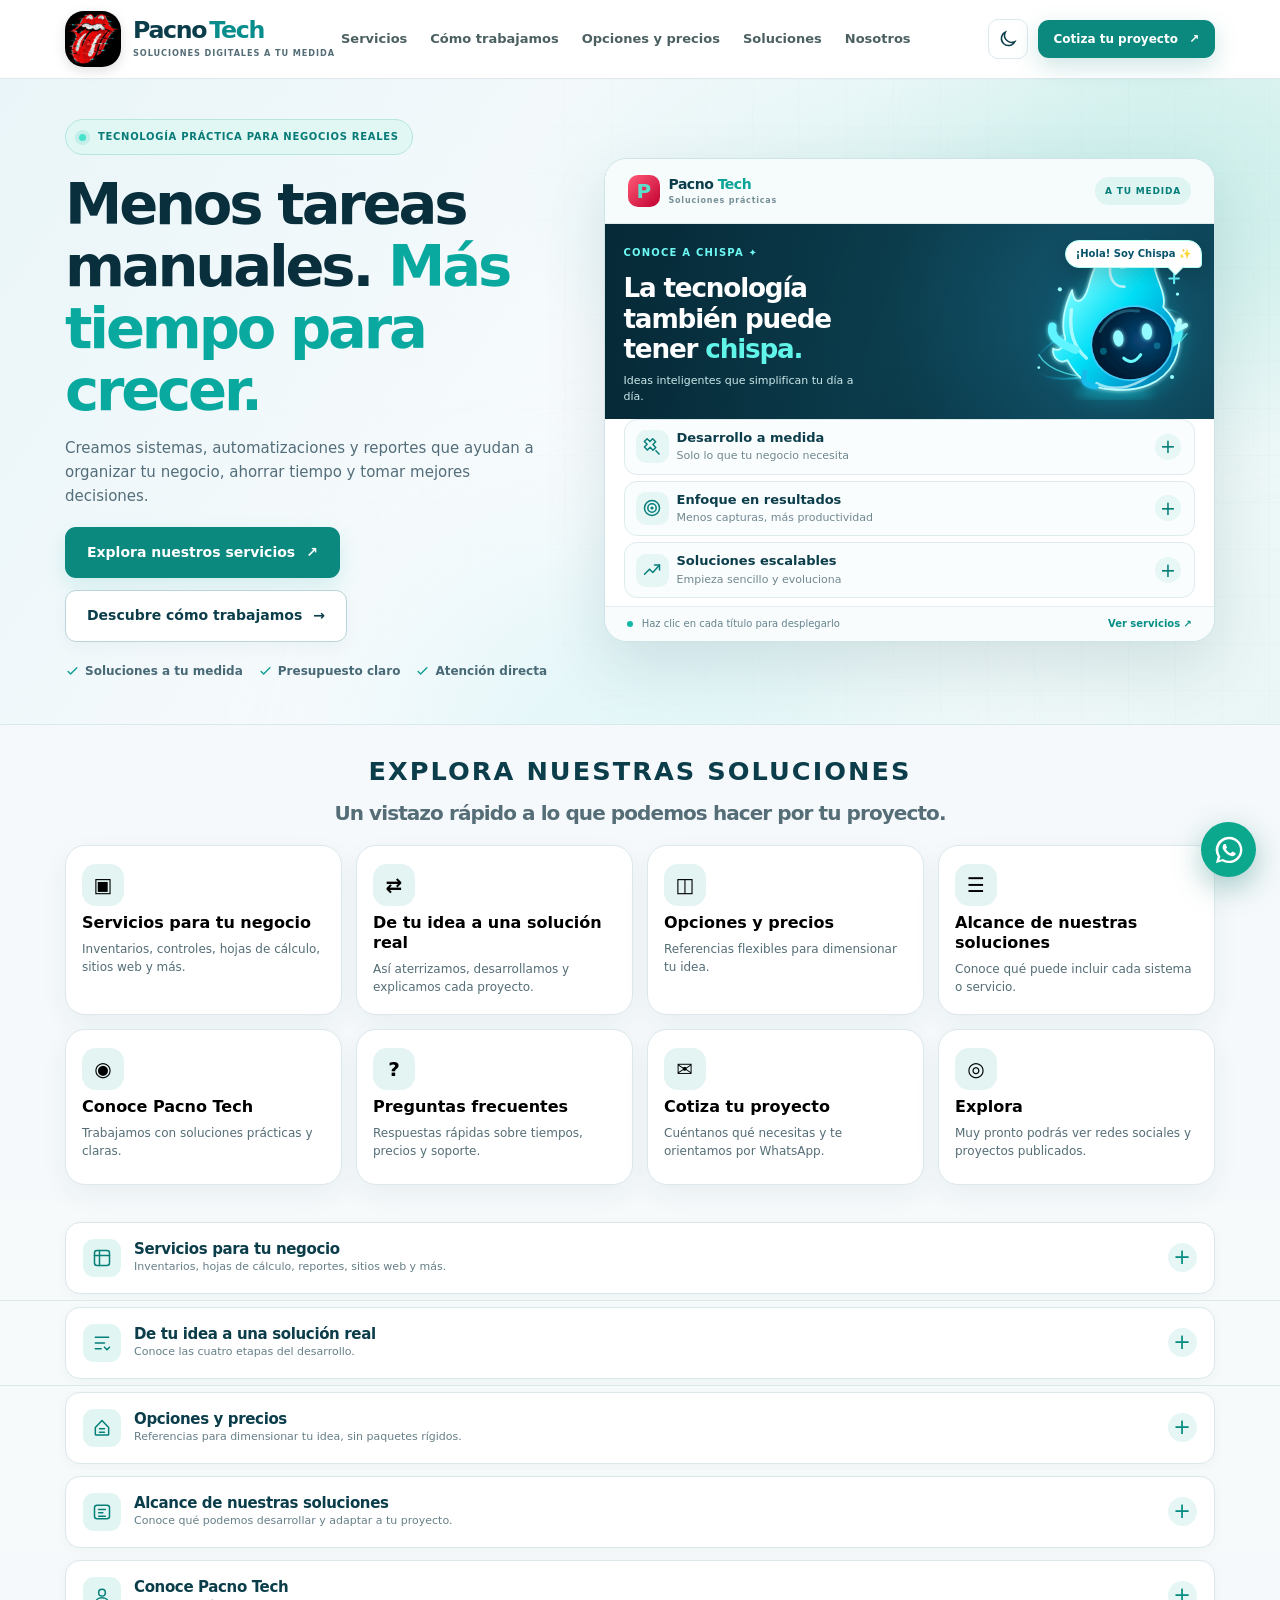
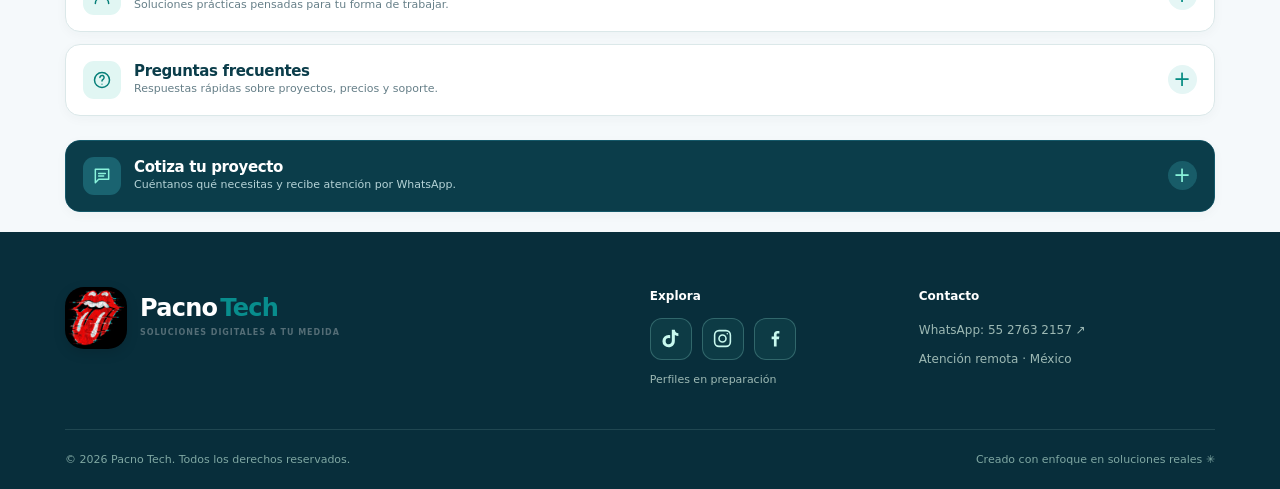
==== commit 42d1c2e4: "Add files via upload" ====
--- a/index.html
+++ b/index.html
@@ -4,34 +4,32 @@
   <meta charset="utf-8">
   <meta name="viewport" content="width=device-width, initial-scale=1">
   <meta name="theme-color" content="#0B3D4A">
-  <meta name="pacnolo-version" content="3.7">
-  <meta name="description" content="PACNOLO Tech: sistemas web, automatización de Excel, tableros de datos y soluciones digitales a la medida de tu negocio. Explora nuestras demostraciones y cotiza por WhatsApp.">
+  <meta name="pacnolo-version" content="4.6">
+  <meta name="description" content="Pacno Tech: soluciones digitales para negocios, controles, inventarios, reportes, sitios web y automatización práctica.">
   <meta property="og:type" content="website">
-  <meta property="og:title" content="PACNOLO Tech | Tu negocio, más inteligente">
-  <meta property="og:description" content="Automatizaciones, sistemas web y análisis de datos. Prueba nuestras demostraciones interactivas y solicita una cotización.">
-  <title>PACNOLO Tech | Tecnología que impulsa tu negocio</title>
-  <link rel="icon" type="image/svg+xml" href="assets/favicon.svg">
-  <link rel="stylesheet" href="css/styles.css?v=3.7">
-  <link rel="stylesheet" href="css/responsive.css?v=3.7">
-  <script defer src="js/demos/inventario.js"></script>
-  <script defer src="js/demos/excel.js"></script>
-  <script defer src="js/demos/reportes.js"></script>
-  <script defer src="js/demos/solicitudes.js"></script>
+  <meta property="og:title" content="Pacno Tech | Soluciones digitales a tu medida">
+  <meta property="og:description" content="Herramientas prácticas para negocios: inventarios, automatización, sistemas administrativos, sitios web, reportes y soluciones a la medida.">
+  <title>Pacno Tech | Soluciones prácticas para tu negocio</title>
+  <link rel="icon" type="image/png" href="assets/favicon-glitch.png?v=4.6">
+  <link rel="stylesheet" href="css/styles.css?v=4.6">
+  <link rel="stylesheet" href="css/responsive.css?v=4.6">
+
+
+
+
   <script defer src="js/cotizaciones.js"></script>
-  <script defer src="js/main.js?v=3.7"></script>
+  <script defer src="js/main.js?v=4.6"></script>
 </head>
 <body>
   <a class="skip-link" href="#contenido">Saltar al contenido</a>
-  <div class="announcement"><span class="announcement-dot"></span> Soluciones prácticas para negocios que quieren crecer <a href="#demos">Prueba nuestros ejemplos <span aria-hidden="true">↗</span></a></div>
-
-  <header class="site-header" id="inicio">
+<header class="site-header" id="inicio">
     <div class="container header-inner">
-      <a class="brand" href="#inicio" aria-label="PACNOLO Tech, ir al inicio">
-        <img src="assets/logo.svg" alt="" width="42" height="42">
-        <span class="brand-name">PACNOLO<span class="brand-accent">Tech</span><small>DESARROLLO Y AUTOMATIZACIÓN</small></span>
+      <a class="brand" href="#inicio" aria-label="Pacno Tech, ir al inicio">
+        <img src="assets/logo-glitch.png?v=4.6" alt="" width="56" height="56">
+        <span class="brand-name">Pacno <span class="brand-accent">Tech</span><small>SOLUCIONES DIGITALES A TU MEDIDA</small></span>
       </a>
       <nav class="desktop-nav" aria-label="Navegación principal">
-        <a href="#servicios">Servicios</a><a href="#demos">Demostraciones</a><a href="#paquetes">Paquetes</a><a href="#proceso">Cómo trabajamos</a><a href="#nosotros">Nosotros</a>
+        <a href="#servicios">Servicios</a><a href="#proceso">Cómo trabajamos</a><a href="#paquetes">Opciones y precios</a><a href="#demos">Soluciones</a><a href="#nosotros">Nosotros</a>
       </nav>
       <div class="header-actions">
         <button class="icon-button theme-switch" id="theme-toggle" type="button" aria-label="Activar modo oscuro" title="Cambiar apariencia"><svg viewBox="0 0 24 24" fill="none" stroke="currentColor" stroke-width="1.8" aria-hidden="true"><path d="M20.2 15.2A8.5 8.5 0 0 1 8.8 3.8 8.5 8.5 0 1 0 20.2 15.2Z"/></svg></button>
@@ -40,7 +38,7 @@
       </div>
     </div>
     <nav class="mobile-nav" id="mobile-menu" aria-label="Navegación para móviles" hidden>
-      <a href="#servicios">Servicios</a><a href="#demos">Demostraciones</a><a href="#paquetes">Paquetes</a><a href="#proceso">Cómo trabajamos</a><a href="#nosotros">Nosotros</a><a href="#contacto">Cotizar por WhatsApp ↗</a>
+      <a href="#servicios">Servicios</a><a href="#proceso">Cómo trabajamos</a><a href="#paquetes">Opciones y precios</a><a href="#demos">Soluciones</a><a href="#nosotros">Nosotros</a><a href="#contacto">Cotizar por WhatsApp ↗</a>
     </nav>
   </header>
 
@@ -52,12 +50,12 @@
           <div class="eyebrow hero-eyebrow"><span class="pulse-dot"></span> Tecnología práctica para negocios reales</div>
           <h1 id="hero-title">Menos tareas manuales. <em>Más tiempo para crecer.</em></h1>
           <p class="hero-lead">Creamos sistemas, automatizaciones y reportes que ayudan a organizar tu negocio, ahorrar tiempo y tomar mejores decisiones.</p>
-          <div class="hero-buttons"><a href="#contacto" class="btn btn-primary btn-lg">Cuéntanos tu proyecto <span aria-hidden="true">↗</span></a><a href="#demos" class="btn btn-hero-outline btn-lg"><span class="play-icon">▶</span> Probar demostraciones</a></div>
+          <div class="hero-buttons"><a href="#servicios" class="btn btn-primary btn-lg">Explora nuestros servicios <span aria-hidden="true">↗</span></a><a href="#proceso" class="btn btn-hero-outline btn-lg">Descubre cómo trabajamos <span aria-hidden="true">→</span></a></div>
           <div class="hero-highlights"><span><svg viewBox="0 0 24 24"><path d="m5 12 4 4L19 6"/></svg> Soluciones a tu medida</span><span><svg viewBox="0 0 24 24"><path d="m5 12 4 4L19 6"/></svg> Presupuesto claro</span><span><svg viewBox="0 0 24 24"><path d="m5 12 4 4L19 6"/></svg> Atención directa</span></div>
         </div>
-        <div class="hero-visual hero-benefit-panel" aria-label="Ventajas de PACNOLO Tech">
+        <div class="hero-visual hero-benefit-panel" aria-label="Ventajas de Pacno Tech">
           <div class="benefit-accordion-card">
-            <div class="benefit-card-top"><span class="benefit-card-logo"><span class="benefit-card-icon">P</span><span>PACNOLO <b>Tech</b><small>Tecnología para negocios</small></span></span><span class="benefit-card-tag">A TU MEDIDA</span></div>
+            <div class="benefit-card-top"><span class="benefit-card-logo"><span class="benefit-card-icon">P</span><span>Pacno <b>Tech</b><small>Soluciones prácticas</small></span></span><span class="benefit-card-tag">A TU MEDIDA</span></div>
             <div class="benefit-card-intro chispa-intro">
               <div class="chispa-intro-copy">
                 <span class="eyebrow">CONOCE A CHISPA ✦</span>
@@ -66,7 +64,7 @@
               </div>
               <div class="chispa-stage" id="chispa-stage">
                 <div class="chispa-glow" aria-hidden="true"></div>
-                <button class="chispa-touch" type="button" id="chispa-touch" aria-label="Saludar a Chispa, la mascota de PACNOLO Tech" title="¡Saluda a Chispa!">
+                <button class="chispa-touch" type="button" id="chispa-touch" aria-label="Saludar a Chispa, la mascota de Pacno Tech" title="¡Saluda a Chispa!">
                   <svg class="chispa-illustration" xmlns="http://www.w3.org/2000/svg" viewBox="0 0 260 250" role="img" aria-label="Chispa, pequeña llama turquesa sonriente con rostro azul oscuro">
                     <defs>
                       <linearGradient id="chispa-flame-gradient" x1="0" y1=".12" x2=".95" y2="1"><stop offset="0" stop-color="#E2FFFF"/><stop offset=".18" stop-color="#77F9FF"/><stop offset=".48" stop-color="#00DFF6"/><stop offset=".78" stop-color="#039DD2"/><stop offset="1" stop-color="#00759B"/></linearGradient>
@@ -114,16 +112,55 @@
             <div class="benefit-card-bottom"><span><i></i> Haz clic en cada título para desplegarlo</span><a href="#servicios">Ver servicios ↗</a></div>
           </div>
         </div>
+
+
+
       </div>
     </section>
 
+    <section class="section overview-section" id="explora" aria-labelledby="overview-title">
+      <div class="container">
+        <div class="section-heading centered overview-heading">
+          <span class="eyebrow section-eyebrow">EXPLORA NUESTRAS SOLUCIONES</span>
+          <h2 id="overview-title">Un vistazo rápido a <span>lo que podemos hacer por tu proyecto.</span></h2>
+          
+        </div>
+        <div class="overview-matrix" id="overview-matrix">
+          <button type="button" class="overview-card" data-key="servicios">
+            <span class="overview-card-icon">▣</span><strong>Servicios para tu negocio</strong><small>Inventarios, controles, hojas de cálculo, sitios web y más.</small>
+          </button>
+          <button type="button" class="overview-card" data-key="proceso">
+            <span class="overview-card-icon">⇄</span><strong>De tu idea a una solución real</strong><small>Así aterrizamos, desarrollamos y explicamos cada proyecto.</small>
+          </button>
+          <button type="button" class="overview-card" data-key="paquetes">
+            <span class="overview-card-icon">◫</span><strong>Opciones y precios</strong><small>Referencias flexibles para dimensionar tu idea.</small>
+          </button>
+          <button type="button" class="overview-card" data-key="alcance">
+            <span class="overview-card-icon">☰</span><strong>Alcance de nuestras soluciones</strong><small>Conoce qué puede incluir cada sistema o servicio.</small>
+          </button>
+          <button type="button" class="overview-card" data-key="nosotros">
+            <span class="overview-card-icon">◉</span><strong>Conoce Pacno Tech</strong><small>Trabajamos con soluciones prácticas y claras.</small>
+          </button>
+          <button type="button" class="overview-card" data-key="faq">
+            <span class="overview-card-icon">?</span><strong>Preguntas frecuentes</strong><small>Respuestas rápidas sobre tiempos, precios y soporte.</small>
+          </button>
+          <button type="button" class="overview-card" data-key="contacto">
+            <span class="overview-card-icon">✉</span><strong>Cotiza tu proyecto</strong><small>Cuéntanos qué necesitas y te orientamos por WhatsApp.</small>
+          </button>
+          <button type="button" class="overview-card" data-key="explora-redes">
+            <span class="overview-card-icon">◎</span><strong>Explora</strong><small>Muy pronto podrás ver redes sociales y proyectos publicados.</small>
+          </button>
+        </div>
+      </div>
+    </section>
+
     <section class="section services-section" id="servicios" aria-labelledby="services-title">
-      <div class="container"><details class="section-fold main-section-fold servicios" id="fold-servicios"><summary class="section-fold-summary" id="summary-servicios"><span class="fold-index" aria-hidden="true"><svg viewBox="0 0 24 24" fill="none" stroke="currentColor" stroke-width="1.8" stroke-linecap="round" stroke-linejoin="round"><rect x="3" y="3" width="18" height="18" rx="3"/><path d="M3 9h18M9 3v18"/></svg></span><strong id="services-title">Servicios para tu negocio</strong><span class="fold-description">Excel, sistemas, reportes, páginas web y bases de datos.</span><span class="fold-chevron" aria-hidden="true">+</span></summary><div class="section-fold-content servicios-content">
+      <div class="container"><details class="section-fold main-section-fold servicios" id="fold-servicios"><summary class="section-fold-summary" id="summary-servicios"><span class="fold-index" aria-hidden="true"><svg viewBox="0 0 24 24" fill="none" stroke="currentColor" stroke-width="1.8" stroke-linecap="round" stroke-linejoin="round"><rect x="3" y="3" width="18" height="18" rx="3"/><path d="M3 9h18M9 3v18"/></svg></span><strong id="services-title">Servicios para tu negocio</strong><span class="fold-description">Inventarios, hojas de cálculo, reportes, sitios web y más.</span><span class="fold-chevron" aria-hidden="true">+</span></summary><div class="section-fold-content servicios-content">
         <div class="services-showcase">
           <div class="services-showcase-intro">
             <span class="eyebrow">NUESTROS SERVICIOS</span>
-            <h2 id="services-title-interior">Soluciones para problemas <em>del día a día.</em></h2>
-            <p>Desde un archivo de Excel que te consume horas hasta un sistema para controlar toda tu operación. Te ayudamos a digitalizar el proceso.</p>
+            <h2 id="services-title-interior">Ideas que hacen tu trabajo <em>más sencillo.</em></h2>
+            <p>¿Pierdes tiempo en registros manuales, archivos o procesos repetitivos? Creamos herramientas para organizar información, controlar operaciones y ahorrar tiempo, sin complicar tu trabajo.</p>
             <div class="services-showcase-art" aria-hidden="true">
               <span class="showcase-orbit a"></span><span class="showcase-orbit b"></span>
               <div class="showcase-window"><div class="showcase-window-dots"><i></i><i></i><i></i></div><span>Proceso optimizado</span><div class="showcase-chart"><i></i><i></i><i></i><i></i><i></i></div><small>✓ Más tiempo para tu negocio</small></div>
@@ -131,134 +168,134 @@
             <a href="#contacto" class="btn btn-service-main" data-quote-service="Proyecto personalizado">Hablemos de tu proyecto <span aria-hidden="true">↗</span></a>
           </div>
           <div class="services-showcase-accordion">
-            <div class="services-accordion-top"><span>EXPLORA LO QUE PODEMOS HACER</span><span>Servicios</span></div>
+            <div class="services-accordion-top"><span>SOLUCIONES PARA TU DÍA A DÍA</span><span>Elige lo que necesitas</span></div>
             <div class="service-accordion" data-accordion-group>
           <details class="service-accordion-item">
             <summary>
               <span class="service-accordion-symbol" aria-hidden="true"><svg viewBox="0 0 24 24"><rect x="3" y="3" width="18" height="18" rx="3"/><path d="M3 9h18M9 3v18M15 9v12"/></svg></span>
-              <span class="service-accordion-label"><strong>Automatización de Excel</strong></span>
-              <span class="service-accordion-toggle" aria-hidden="true"></span>
-            </summary>
-            <div class="service-accordion-body"><p>Deja de copiar, pegar y repetir tareas. Consolidamos archivos, depuramos datos y creamos reportes automáticos.</p><div class="service-accordion-bottom"><span class="service-price">Desde <strong>$1,500 MXN</strong></span><a class="btn btn-service-quote" href="#contacto" data-quote-service="Automatización de Excel">Cotizar <span aria-hidden="true">↗</span></a></div></div>
+              <span class="service-accordion-label"><strong>Hojas de cálculo, macros y automatización</strong></span>
+              <span class="service-accordion-toggle" aria-hidden="true"></span>
+            </summary>
+            <div class="service-accordion-body"><p>Convierte archivos repetitivos en procesos sencillos: fórmulas, plantillas, macros, cruces de datos y reportes automáticos en Excel o Google Sheets.</p><div class="service-usecases" aria-label="Ejemplos de uso"><span>Excel y Sheets</span><span>Macros y fórmulas</span><span>Reportes automáticos</span></div><div class="service-accordion-bottom"><span class="service-price">Desde <strong>$1,500 MXN</strong></span><a class="btn btn-service-quote" href="#contacto" data-quote-service="Hojas de cálculo y automatización">Cotizar <span aria-hidden="true">↗</span></a></div></div>
           </details>
           <details class="service-accordion-item" >
             <summary>
               <span class="service-accordion-symbol" aria-hidden="true"><svg viewBox="0 0 24 24"><rect x="3" y="4" width="18" height="16" rx="2"/><path d="M3 9h18M8 14h3m-3 3h6"/></svg></span>
-              <span class="service-accordion-label"><strong>Sistemas administrativos</strong></span>
-              <span class="service-accordion-toggle" aria-hidden="true"></span>
-            </summary>
-            <div class="service-accordion-body"><p>Control de inventarios, ventas, clientes, personal, solicitudes y actividades en un solo lugar.</p><div class="service-accordion-bottom"><span class="service-price">Desde <strong>$3,500 MXN</strong></span><a class="btn btn-service-quote" href="#contacto" data-quote-service="Sistema administrativo">Cotizar <span aria-hidden="true">↗</span></a></div></div>
+              <span class="service-accordion-label"><strong>Inventarios y sistemas administrativos</strong></span>
+              <span class="service-accordion-toggle" aria-hidden="true"></span>
+            </summary>
+            <div class="service-accordion-body"><p>Lleva el control de productos, entradas y salidas, ventas, clientes, pedidos, actividades o personal desde una herramienta diseñada para tu operación.</p><div class="service-usecases" aria-label="Ejemplos de uso"><span>Control de inventarios</span><span>Ventas y pedidos</span><span>Seguimiento de tareas</span></div><div class="service-accordion-bottom"><span class="service-price">Desde <strong>$3,500 MXN</strong></span><a class="btn btn-service-quote" href="#contacto" data-quote-service="Sistema administrativo">Cotizar <span aria-hidden="true">↗</span></a></div></div>
           </details>
           <details class="service-accordion-item" >
             <summary>
               <span class="service-accordion-symbol" aria-hidden="true"><svg viewBox="0 0 24 24"><path d="M4 19V6m0 13h17M8 15l4-5 3 2 5-7"/><circle cx="20" cy="5" r="1"/></svg></span>
-              <span class="service-accordion-label"><strong>Tableros y reportes</strong></span>
-              <span class="service-accordion-toggle" aria-hidden="true"></span>
-            </summary>
-            <div class="service-accordion-body"><p>Transformamos tus datos en gráficas, indicadores y estadísticas claras para tomar decisiones.</p><div class="service-accordion-bottom"><span class="service-price">Desde <strong>$2,500 MXN</strong></span><a class="btn btn-service-quote" href="#contacto" data-quote-service="Tableros y reportes">Cotizar <span aria-hidden="true">↗</span></a></div></div>
+              <span class="service-accordion-label"><strong>Tableros ejecutivos y proyecciones</strong></span>
+              <span class="service-accordion-toggle" aria-hidden="true"></span>
+            </summary>
+            <div class="service-accordion-body"><p>Consulta ventas, gastos, metas, productividad y resultados en tableros visuales. Compara periodos, detecta tendencias y prepara proyecciones para planear mejor.</p><div class="service-usecases" aria-label="Ejemplos de uso"><span>Indicadores clave</span><span>Comparativos</span><span>Proyecciones</span></div><div class="service-accordion-bottom"><span class="service-price">Desde <strong>$2,500 MXN</strong></span><a class="btn btn-service-quote" href="#contacto" data-quote-service="Tableros y reportes">Cotizar <span aria-hidden="true">↗</span></a></div></div>
           </details>
           <details class="service-accordion-item" >
             <summary>
               <span class="service-accordion-symbol" aria-hidden="true"><svg viewBox="0 0 24 24"><rect x="2.5" y="4" width="19" height="14" rx="2"/><path d="M8 21h8m-4-3v3M2.5 9h19"/></svg></span>
-              <span class="service-accordion-label"><strong>Páginas y portales web</strong></span>
-              <span class="service-accordion-toggle" aria-hidden="true"></span>
-            </summary>
-            <div class="service-accordion-body"><p>Presenta tu negocio con una web moderna, catálogo digital o portal interno, adaptable a celulares.</p><div class="service-accordion-bottom"><span class="service-price">Desde <strong>$2,500 MXN</strong></span><a class="btn btn-service-quote" href="#contacto" data-quote-service="Página o portal web">Cotizar <span aria-hidden="true">↗</span></a></div></div>
+              <span class="service-accordion-label"><strong>Páginas web y portales digitales</strong></span>
+              <span class="service-accordion-toggle" aria-hidden="true"></span>
+            </summary>
+            <div class="service-accordion-body"><p>Haz visible tu negocio con una página profesional, catálogo de productos, formulario de contacto o portal de consulta. Diseño adaptable a celular y computadora.</p><div class="service-usecases" aria-label="Ejemplos de uso"><span>Páginas de negocio</span><span>Catálogos</span><span>Portales privados</span></div><div class="service-accordion-bottom"><span class="service-price">Desde <strong>$2,500 MXN</strong></span><a class="btn btn-service-quote" href="#contacto" data-quote-service="Página o portal web">Cotizar <span aria-hidden="true">↗</span></a></div></div>
           </details>
           <details class="service-accordion-item" >
             <summary>
               <span class="service-accordion-symbol" aria-hidden="true"><svg viewBox="0 0 24 24"><ellipse cx="12" cy="5" rx="8" ry="3"/><path d="M4 5v7c0 1.7 3.6 3 8 3s8-1.3 8-3V5M4 12v7c0 1.7 3.6 3 8 3s8-1.3 8-3v-7"/></svg></span>
-              <span class="service-accordion-label"><strong>Bases de datos y SQL</strong></span>
-              <span class="service-accordion-toggle" aria-hidden="true"></span>
-            </summary>
-            <div class="service-accordion-body"><p>Organizamos información dispersa, optimizamos consultas e integramos datos de distintas fuentes.</p><div class="service-accordion-bottom"><span class="service-price"><strong>Cotización a medida</strong></span><a class="btn btn-service-quote" href="#contacto" data-quote-service="Bases de datos y SQL">Cotizar <span aria-hidden="true">↗</span></a></div></div>
+              <span class="service-accordion-label"><strong>Bases de datos y Microsoft Access</strong></span>
+              <span class="service-accordion-toggle" aria-hidden="true"></span>
+            </summary>
+            <div class="service-accordion-body"><p>Organiza tus registros en Access, SQL Server u otras bases de datos. Creamos formularios, búsquedas y reportes, o mejoramos y conectamos lo que ya utilizas.</p><div class="service-usecases" aria-label="Ejemplos de uso"><span>Microsoft Access</span><span>Formularios</span><span>Consultas y reportes</span></div><div class="service-accordion-bottom"><span class="service-price"><strong>Cotización a medida</strong></span><a class="btn btn-service-quote" href="#contacto" data-quote-service="Bases de datos, Access y SQL">Cotizar <span aria-hidden="true">↗</span></a></div></div>
+          </details>
+          <details class="service-accordion-item">
+            <summary>
+              <span class="service-accordion-symbol" aria-hidden="true"><svg viewBox="0 0 24 24" fill="none" stroke="currentColor" stroke-width="1.7" stroke-linecap="round" stroke-linejoin="round"><rect x="3" y="3" width="18" height="18" rx="2"/><path d="M7 8h10M7 12h6M7 16h10"/></svg></span>
+              <span class="service-accordion-label"><strong>Presentaciones y proyectos escolares</strong></span>
+              <span class="service-accordion-toggle" aria-hidden="true"></span>
+            </summary>
+            <div class="service-accordion-body"><p>Preparamos presentaciones claras, plantillas, formatos y material visual. También apoyamos proyectos escolares con prototipos, organización de datos y asesoría práctica.</p><div class="service-usecases" aria-label="Ejemplos de uso"><span>PowerPoint y Word</span><span>Formatos</span><span>Prototipos escolares</span></div><div class="service-accordion-bottom"><span class="service-price"><strong>Cotización a medida</strong></span><a class="btn btn-service-quote" href="#contacto" data-quote-service="Documentos y presentaciones">Cotizar <span aria-hidden="true">↗</span></a></div></div>
           </details>
           <details class="service-accordion-item custom" >
             <summary>
               <span class="service-accordion-symbol" aria-hidden="true"><svg viewBox="0 0 24 24"><path d="m12 2 1.8 5.8L20 10l-6.2 2.2L12 18l-1.8-5.8L4 10l6.2-2.2L12 2ZM19 17l.7 2.3L22 20l-2.3.7L19 23l-.7-2.3L16 20l2.3-.7L19 17Z"/></svg></span>
-              <span class="service-accordion-label"><strong>¿Tienes una idea diferente?</strong></span>
-              <span class="service-accordion-toggle" aria-hidden="true"></span>
-            </summary>
-            <div class="service-accordion-body"><p>Cuéntanos qué te gustaría mejorar. Podemos diseñar una solución específica sin añadir funciones innecesarias.</p><div class="service-accordion-bottom"><span class="service-price"><strong>Proyecto personalizado</strong></span><a class="btn btn-service-quote" href="#contacto" data-quote-service="Proyecto personalizado">Platiquemos <span aria-hidden="true">↗</span></a></div></div>
+              <span class="service-accordion-label"><strong>¿Necesitas algo diferente?</strong></span>
+              <span class="service-accordion-toggle" aria-hidden="true"></span>
+            </summary>
+            <div class="service-accordion-body"><p>Explícanos qué necesitas resolver. Podemos adaptar una hoja de cálculo, mejorar tu sistema actual o crear una solución a medida, desde una idea sencilla hasta un proyecto mayor.</p><div class="service-usecases" aria-label="Ejemplos de uso"><span>Proyecto personalizado</span><span>Mejoras a sistemas</span><span>Orientación inicial</span></div><div class="service-accordion-bottom"><span class="service-price"><strong>Proyecto personalizado</strong></span><a class="btn btn-service-quote" href="#contacto" data-quote-service="Proyecto personalizado">Platiquemos <span aria-hidden="true">↗</span></a></div></div>
           </details>
             </div>
           </div>
         </div>
       </div></details></div></section>
 
-    <section class="section demos-section" id="demos" aria-labelledby="demos-title">
-      <div class="container">
-        <details class="section-fold main-section-fold" id="fold-demos">
-          <summary class="section-fold-summary"><span class="fold-index" aria-hidden="true"><svg aria-hidden="true" viewBox="0 0 24 24" fill="none" stroke="currentColor" stroke-width="1.8" stroke-linecap="round" stroke-linejoin="round"><rect x="3" y="4" width="18" height="16" rx="3"/><path d="M8 9h8M8 13h5M8 17h8"/></svg></span><strong>Prueba nuestras soluciones</strong><span class="fold-description">Inventario, Excel automático, reportes y solicitudes. Haz clic para explorar.</span><b class="fold-chevron" aria-hidden="true">+</b></summary>
-          <div class="section-fold-content">
-        <div class="section-heading demos-heading"><div><span class="eyebrow section-eyebrow">PRUEBA ANTES DE CONTRATAR</span><h2 id="demos-title">Demostraciones que puedes probar. <span>Comprueba cómo funcionan.</span></h2><p>Explora estas versiones de ejemplo. Puedes probarlas aquí mismo, sin registrarte ni instalar nada.</p></div><div class="demo-heading-aside"><span class="live-indicator"></span> 4 demostraciones interactivas</div></div>
-        <div class="demo-app">
-          <div class="demo-tabs" role="tablist" aria-label="Elegir demostración">
-            <button class="demo-tab active" type="button" role="tab" id="tab-inventario" aria-selected="true" aria-controls="panel-inventario" data-demo="inventario"><span class="tab-icon">▦</span> Control de inventario</button>
-            <button class="demo-tab" type="button" role="tab" id="tab-excel" aria-selected="false" aria-controls="panel-excel" tabindex="-1" data-demo="excel"><span class="tab-icon">▤</span> Excel automático</button>
-            <button class="demo-tab" type="button" role="tab" id="tab-reportes" aria-selected="false" aria-controls="panel-reportes" tabindex="-1" data-demo="reportes"><span class="tab-icon">▥</span> Reportes inteligentes</button>
-            <button class="demo-tab" type="button" role="tab" id="tab-solicitudes" aria-selected="false" aria-controls="panel-solicitudes" tabindex="-1" data-demo="solicitudes"><span class="tab-icon">▧</span> Gestión de solicitudes</button>
-          </div>
-          <div class="demo-content">
-            <section class="demo-panel" role="tabpanel" id="panel-inventario" aria-labelledby="tab-inventario">
-              <div class="demo-toolbar"><div><div class="demo-kicker"><span class="mini-dot"></span> DEMO INTERACTIVA / INVENTARIO</div><h3>Tu inventario, bajo control</h3><p>Agrega productos, ajusta existencias y revisa alertas de inventario bajo.</p></div><button type="button" class="btn btn-soft btn-sm" id="inv-reset">↻ Reiniciar demo</button></div>
-              <div class="mini-stats"><div class="mini-stat"><span>Productos</span><strong id="inv-products">—</strong><small>Registrados</small></div><div class="mini-stat"><span>Unidades disponibles</span><strong id="inv-units">—</strong><small>En existencias</small></div><div class="mini-stat"><span>Valor del inventario</span><strong id="inv-value">—</strong><small>Valor estimado</small></div><div class="mini-stat alert-stat"><span>Stock bajo</span><strong id="inv-low">—</strong><small>Requieren atención</small></div></div>
-              <div class="inventory-controls"><label class="search-field"><svg viewBox="0 0 24 24"><circle cx="11" cy="11" r="7"/><path d="m16 16 5 5"/></svg><input type="search" id="inv-search" placeholder="Buscar producto..." aria-label="Buscar producto en inventario"></label><label class="check-field"><input type="checkbox" id="inv-only-low"> Solo stock bajo</label></div>
-              <div class="table-wrap"><table class="data-table" aria-label="Lista de productos en inventario"><thead><tr><th>Producto</th><th>Categoría</th><th>Precio unitario</th><th>Existencia</th><th>Estado</th><th>Modificar</th></tr></thead><tbody id="inv-body"></tbody></table></div>
-              <form class="add-demo-form" id="inv-form"><strong>+ Registrar producto de prueba</strong><div class="inline-fields"><label>Nombre del producto <input id="inv-name" required maxlength="55" placeholder="Ej. Galletas" autocomplete="off"></label><label>Cantidad <input id="inv-qty" type="number" min="1" max="10000" value="10" required></label><label>Precio ($) <input id="inv-price" type="number" min="0" max="1000000" step="0.01" value="35" required></label><button type="submit" class="btn btn-primary btn-sm">Agregar +</button></div></form>
-              <div class="demo-footer"><span>◈ Datos de ejemplo; no se guardan al cerrar o recargar.</span><a href="#contacto" data-quote-service="Sistema de inventario">Quiero un sistema así ↗</a></div>
-            </section>
-            <section class="demo-panel" role="tabpanel" id="panel-excel" aria-labelledby="tab-excel" hidden>
-              <div class="demo-toolbar"><div><div class="demo-kicker"><span class="mini-dot"></span> DEMO INTERACTIVA / EXCEL</div><h3>De múltiples archivos a un reporte limpio</h3><p>Simula la consolidación y limpieza de registros; descarga el resultado en CSV.</p></div><button class="btn btn-soft btn-sm" id="excel-reset" type="button">↻ Reiniciar demo</button></div>
-              <div class="sample-files"><div class="sample-file"><span class="file-icon">CSV</span><span><strong>ventas_sucursal_centro.csv</strong><small>5 registros de ejemplo</small></span><span class="file-check">✓</span></div><div class="sample-file"><span class="file-icon">CSV</span><span><strong>ventas_sucursal_norte.csv</strong><small>4 registros de ejemplo</small></span><span class="file-check">✓</span></div><div class="sample-file"><span class="file-icon">CSV</span><span><strong>ventas_sucursal_sur.csv</strong><small>4 registros de ejemplo</small></span><span class="file-check">✓</span></div></div>
-              <div class="excel-controls"><label class="check-field"><input type="checkbox" id="excel-dedup" checked> Eliminar registros duplicados por folio</label><label class="check-field"><input type="checkbox" id="excel-normalize" checked> Normalizar nombres y espacios</label><button class="btn btn-primary" id="excel-process" type="button">✦ Procesar archivos</button></div>
-              <div class="excel-results" id="excel-results" hidden><div class="mini-stats three-cols"><div class="mini-stat"><span>Registros originales</span><strong id="excel-original">—</strong></div><div class="mini-stat"><span>Registros finales</span><strong id="excel-final">—</strong></div><div class="mini-stat"><span>Duplicados eliminados</span><strong id="excel-duplicates">—</strong></div></div><div class="results-heading"><strong>Vista previa del archivo consolidado</strong><button type="button" class="btn btn-soft btn-sm" id="excel-download">↓ Descargar CSV</button></div><div class="table-wrap"><table class="data-table"><thead><tr><th>Folio</th><th>Sucursal</th><th>Cliente</th><th>Importe</th></tr></thead><tbody id="excel-body"></tbody></table></div></div>
-              <div class="demo-footer"><span>◈ Procesamiento real de datos ficticios; no abre archivos .xlsx.</span><a href="#contacto" data-quote-service="Automatización de Excel">Quiero automatizar mis archivos ↗</a></div>
-            </section>
-            <section class="demo-panel" role="tabpanel" id="panel-reportes" aria-labelledby="tab-reportes" hidden>
-              <div class="demo-toolbar"><div><div class="demo-kicker"><span class="mini-dot"></span> DEMO INTERACTIVA / REPORTES</div><h3>Decisiones respaldadas por números</h3><p>Filtra ventas de ejemplo por mes y canal; observa cómo cambian los indicadores.</p></div><button class="btn btn-soft btn-sm" type="button" id="rep-download">↓ Exportar CSV</button></div>
-              <div class="report-filters"><label>Periodo <select id="rep-month"><option value="2026-10">Octubre 2026</option><option value="2026-09">Septiembre 2026</option><option value="2026-08">Agosto 2026</option></select></label><label>Canal de venta <select id="rep-channel"><option value="todos">Todos los canales</option><option value="Tienda">Tienda física</option><option value="Online">En línea</option></select></label></div>
-              <div class="mini-stats three-cols"><div class="mini-stat"><span>Ventas totales</span><strong id="rep-total">—</strong><small>Periodo elegido</small></div><div class="mini-stat"><span>Pedidos</span><strong id="rep-orders">—</strong><small>Transacciones</small></div><div class="mini-stat"><span>Ticket promedio</span><strong id="rep-ticket">—</strong><small>Por pedido</small></div></div>
-              <div class="report-layout"><div class="chart-card"><div class="results-heading"><strong>Ventas por semana</strong><span class="chart-subtitle">MXN · Información de ejemplo</span></div><div id="rep-chart" class="report-bars" role="img" aria-label="Gráfica de ventas semanales"></div></div><div class="ranking-card"><div class="results-heading"><strong>Productos destacados</strong></div><div id="rep-ranking"></div></div></div>
-              <div class="demo-footer"><span>◈ Todos los importes, fechas y productos son ficticios.</span><a href="#contacto" data-quote-service="Tableros y reportes">Quiero un tablero así ↗</a></div>
-            </section>
-            <section class="demo-panel" role="tabpanel" id="panel-solicitudes" aria-labelledby="tab-solicitudes" hidden>
-              <div class="demo-toolbar"><div><div class="demo-kicker"><span class="mini-dot"></span> DEMO INTERACTIVA / SOLICITUDES</div><h3>Que ninguna solicitud se pierda</h3><p>Crea una actividad de prueba y muévela entre los estados de seguimiento.</p></div><button class="btn btn-soft btn-sm" type="button" id="req-reset">↻ Reiniciar demo</button></div>
-              <div class="mini-stats three-cols"><div class="mini-stat"><span>Registradas</span><strong id="req-registered">—</strong></div><div class="mini-stat"><span>En proceso</span><strong id="req-progress">—</strong></div><div class="mini-stat"><span>Terminadas</span><strong id="req-done">—</strong></div></div>
-              <form id="req-form" class="request-form"><label>Registrar nueva solicitud <input id="req-title" required maxlength="100" placeholder="Ej. Actualizar lista de precios" autocomplete="off"></label><button type="submit" class="btn btn-primary btn-sm">+ Crear solicitud</button></form>
-              <div id="req-board" class="kanban-board"></div>
-              <div class="demo-footer"><span>◈ Ejemplo local; no envía notificaciones ni almacena información.</span><a href="#contacto" data-quote-service="Sistema de solicitudes y seguimiento">Quiero un sistema así ↗</a></div>
-            </section>
-          </div>
-        </div>
-        <div class="more-solutions">
-          <div><span class="eyebrow section-eyebrow">MÁS IDEAS PARA TU NEGOCIO</span><h3>¿Necesitas algo diferente?</h3><p>También podemos cotizar control de ventas, seguimiento de clientes, control de personal, formularios y catálogos digitales.</p></div>
-          <a class="btn btn-outline" href="#contacto" data-quote-service="Proyecto personalizado">Pide una solución a medida ↗</a>
-        </div>
-        <p class="demo-disclaimer">Todas las demostraciones funcionan con datos ficticios y están diseñadas para mostrar el concepto; los sistemas finales se cotizan y desarrollan según tus necesidades.</p>
-          </div>
-        </details>
-      </div>
-    </section>
-
-    <section class="section pricing-section" id="paquetes" aria-labelledby="pricing-title"><div class="container"><details class="section-fold main-section-fold" id="fold-paquetes"><summary class="section-fold-summary"><span class="fold-index" aria-hidden="true"><svg aria-hidden="true" viewBox="0 0 24 24" fill="none" stroke="currentColor" stroke-width="1.8" stroke-linecap="round" stroke-linejoin="round"><path d="M4 11.5 12 3l8 8.5v8a1 1 0 0 1-1 1H5a1 1 0 0 1-1-1z"/><path d="M9 17h6M9 13h6"/></svg></span><strong>Opciones para comenzar</strong><span class="fold-description">Precios orientativos y alcances de tres tipos de proyectos.</span><b class="fold-chevron" aria-hidden="true">+</b></summary><div class="section-fold-content"><div class="section-heading centered"><span class="eyebrow section-eyebrow">OPCIONES PARA EMPEZAR</span><h2 id="pricing-title">Un proyecto a tu medida. <span>Sin complicaciones.</span></h2><p>Estos paquetes son puntos de partida. Te enviamos una propuesta con el alcance y precio definidos antes de comenzar.</p></div><div class="pricing-grid">
+    <section class="section process-section" id="proceso" aria-labelledby="process-title"><div class="container"><details class="section-fold main-section-fold" id="fold-proceso"><summary class="section-fold-summary"><span class="fold-index" aria-hidden="true"><svg aria-hidden="true" viewBox="0 0 24 24" fill="none" stroke="currentColor" stroke-width="1.8" stroke-linecap="round" stroke-linejoin="round"><path d="M4 5h16M4 12h11M4 19h7"/><path d="m15 17 3 3 3-3"/></svg></span><strong>De tu idea a una solución real</strong><span class="fold-description">Conoce las cuatro etapas del desarrollo.</span><b class="fold-chevron" aria-hidden="true">+</b></summary><div class="section-fold-content process-grid"><div class="process-copy"><span class="eyebrow section-eyebrow">TRABAJAR CON NOSOTROS</span><h2 id="process-title">De tu idea a una <span>solución funcionando.</span></h2><p>Sin tecnicismos innecesarios. Primero entendemos tu problema, luego definimos qué construir y finalmente lo ponemos a prueba contigo.</p><a href="#contacto" class="btn btn-primary">Empezar mi proyecto ↗</a></div><div class="process-steps process-accordion" data-accordion-group><details class="process-step" open><summary><span class="step-number" aria-hidden="true"><svg aria-hidden="true" viewBox="0 0 24 24" fill="none" stroke="currentColor" stroke-width="1.8" stroke-linecap="round" stroke-linejoin="round"><path d="M8 13h8M8 9h8M8 17h5"/><rect x="4" y="3" width="16" height="18" rx="2"/></svg></span><h3>Nos cuentas qué necesitas</h3><span class="accordion-indicator" aria-hidden="true"></span></summary><div class="process-answer"><p>Explica el problema actual, cómo trabajas y qué te gustaría mejorar.</p></div></details><details class="process-step" ><summary><span class="step-number" aria-hidden="true"><svg aria-hidden="true" viewBox="0 0 24 24" fill="none" stroke="currentColor" stroke-width="1.8" stroke-linecap="round" stroke-linejoin="round"><path d="m3 17 4 4 14-14-4-4L3 17z"/><path d="m14 6 4 4"/></svg></span><h3>Definimos el alcance</h3><span class="accordion-indicator" aria-hidden="true"></span></summary><div class="process-answer"><p>Te compartimos una propuesta de funciones, precio y tiempo estimado.</p></div></details><details class="process-step" ><summary><span class="step-number" aria-hidden="true"><svg aria-hidden="true" viewBox="0 0 24 24" fill="none" stroke="currentColor" stroke-width="1.8" stroke-linecap="round" stroke-linejoin="round"><path d="m7 7-5 5 5 5M17 7l5 5-5 5M14 5l-4 14"/></svg></span><h3>Desarrollamos y probamos</h3><span class="accordion-indicator" aria-hidden="true"></span></summary><div class="process-answer"><p>Construimos lo acordado y revisamos juntos los resultados.</p></div></details><details class="process-step" ><summary><span class="step-number" aria-hidden="true"><svg aria-hidden="true" viewBox="0 0 24 24" fill="none" stroke="currentColor" stroke-width="1.8" stroke-linecap="round" stroke-linejoin="round"><rect x="3" y="4" width="18" height="16" rx="2"/><path d="m7 12 3 3 7-7"/></svg></span><h3>Entregamos y te explicamos</h3><span class="accordion-indicator" aria-hidden="true"></span></summary><div class="process-answer"><p>Te mostramos cómo usar la solución y resolvemos dudas sobre la entrega.</p></div></details></div></div></details></div></section>
+
+    <section class="section pricing-section" id="paquetes" aria-labelledby="pricing-title"><div class="container"><details class="section-fold main-section-fold" id="fold-paquetes"><summary class="section-fold-summary"><span class="fold-index" aria-hidden="true"><svg aria-hidden="true" viewBox="0 0 24 24" fill="none" stroke="currentColor" stroke-width="1.8" stroke-linecap="round" stroke-linejoin="round"><path d="M4 11.5 12 3l8 8.5v8a1 1 0 0 1-1 1H5a1 1 0 0 1-1-1z"/><path d="M9 17h6M9 13h6"/></svg></span><strong>Opciones y precios</strong><span class="fold-description">Referencias para dimensionar tu idea, sin paquetes rígidos.</span><b class="fold-chevron" aria-hidden="true">+</b></summary><div class="section-fold-content"><div class="section-heading centered"><span class="eyebrow section-eyebrow">PUNTOS DE PARTIDA FLEXIBLES</span><h2 id="pricing-title">Un proyecto a tu medida. <span>Sin complicaciones.</span></h2><p>Estas opciones ayudan a estimar el tamaño del proyecto. No tienes que elegir un paquete: definimos una propuesta según lo que necesitas.</p></div><div class="pricing-grid">
       <article class="price-card"><div class="price-top"><span class="price-label">INICIO</span><h3>Solución rápida</h3><p>Para resolver una tarea concreta sin desarrollar un sistema complejo.</p><div class="price-amount">$1,500 <span>MXN desde</span></div></div><ul><li>Automatización o reporte pequeño</li><li>Alcance específico y definido</li><li>Entrega del archivo o herramienta</li><li>Explicación básica de uso</li></ul><a href="#contacto" class="btn btn-outline full" data-quote-service="Paquete Inicio - Solución rápida">Solicitar cotización ↗</a></article>
       <article class="price-card popular"><div class="popular-ribbon">IDEAL PARA NEGOCIOS</div><div class="price-top"><span class="price-label">CRECIMIENTO</span><h3>Control de tu negocio</h3><p>Para organizar procesos y dejar de depender de múltiples archivos.</p><div class="price-amount">$3,500 <span>MXN desde</span></div></div><ul><li>Sistema sencillo a medida</li><li>Funciones básicas de registro</li><li>Consulta y filtros de información</li><li>Orientación para su uso</li></ul><a href="#contacto" class="btn btn-primary full" data-quote-service="Paquete Crecimiento - Control de negocio">Quiero este paquete ↗</a></article>
       <article class="price-card"><div class="price-top"><span class="price-label">EMPRESA</span><h3>Proyecto personalizado</h3><p>Para integrar varios procesos, fuentes de datos o usuarios.</p><div class="price-amount custom-price">A medida</div></div><ul><li>Levantamiento de necesidades</li><li>Diseño de módulos y etapas</li><li>Integraciones según viabilidad</li><li>Propuesta de soporte opcional</li></ul><a href="#contacto" class="btn btn-outline full" data-quote-service="Paquete Empresa - Proyecto personalizado">Platicar mi proyecto ↗</a></article>
     </div><p class="pricing-notice">Precios de referencia, no cotizaciones definitivas. Funciones, tiempos, hospedaje, licencias y mantenimiento se acuerdan por separado según cada proyecto.</p></div></details></div></section>
 
-    <section class="section process-section" id="proceso" aria-labelledby="process-title"><div class="container"><details class="section-fold main-section-fold" id="fold-proceso"><summary class="section-fold-summary"><span class="fold-index" aria-hidden="true"><svg aria-hidden="true" viewBox="0 0 24 24" fill="none" stroke="currentColor" stroke-width="1.8" stroke-linecap="round" stroke-linejoin="round"><path d="M4 5h16M4 12h11M4 19h7"/><path d="m15 17 3 3 3-3"/></svg></span><strong>De tu idea a una solución real</strong><span class="fold-description">Conoce las cuatro etapas del desarrollo.</span><b class="fold-chevron" aria-hidden="true">+</b></summary><div class="section-fold-content process-grid"><div class="process-copy"><span class="eyebrow section-eyebrow">TRABAJAR CON NOSOTROS</span><h2 id="process-title">De tu idea a una <span>solución funcionando.</span></h2><p>Sin tecnicismos innecesarios. Primero entendemos tu problema, luego definimos qué construir y finalmente lo ponemos a prueba contigo.</p><a href="#contacto" class="btn btn-primary">Empezar mi proyecto ↗</a></div><div class="process-steps process-accordion" data-accordion-group><details class="process-step" open><summary><span class="step-number" aria-hidden="true"><svg aria-hidden="true" viewBox="0 0 24 24" fill="none" stroke="currentColor" stroke-width="1.8" stroke-linecap="round" stroke-linejoin="round"><path d="M8 13h8M8 9h8M8 17h5"/><rect x="4" y="3" width="16" height="18" rx="2"/></svg></span><h3>Nos cuentas qué necesitas</h3><span class="accordion-indicator" aria-hidden="true"></span></summary><div class="process-answer"><p>Explica el problema actual, cómo trabajas y qué te gustaría mejorar.</p></div></details><details class="process-step" ><summary><span class="step-number" aria-hidden="true"><svg aria-hidden="true" viewBox="0 0 24 24" fill="none" stroke="currentColor" stroke-width="1.8" stroke-linecap="round" stroke-linejoin="round"><path d="m3 17 4 4 14-14-4-4L3 17z"/><path d="m14 6 4 4"/></svg></span><h3>Definimos el alcance</h3><span class="accordion-indicator" aria-hidden="true"></span></summary><div class="process-answer"><p>Te compartimos una propuesta de funciones, precio y tiempo estimado.</p></div></details><details class="process-step" ><summary><span class="step-number" aria-hidden="true"><svg aria-hidden="true" viewBox="0 0 24 24" fill="none" stroke="currentColor" stroke-width="1.8" stroke-linecap="round" stroke-linejoin="round"><path d="m7 7-5 5 5 5M17 7l5 5-5 5M14 5l-4 14"/></svg></span><h3>Desarrollamos y probamos</h3><span class="accordion-indicator" aria-hidden="true"></span></summary><div class="process-answer"><p>Construimos lo acordado y revisamos juntos los resultados.</p></div></details><details class="process-step" ><summary><span class="step-number" aria-hidden="true"><svg aria-hidden="true" viewBox="0 0 24 24" fill="none" stroke="currentColor" stroke-width="1.8" stroke-linecap="round" stroke-linejoin="round"><rect x="3" y="4" width="18" height="16" rx="2"/><path d="m7 12 3 3 7-7"/></svg></span><h3>Entregamos y te explicamos</h3><span class="accordion-indicator" aria-hidden="true"></span></summary><div class="process-answer"><p>Te mostramos cómo usar la solución y resolvemos dudas sobre la entrega.</p></div></details></div></div></details></div></section>
-
-    <section class="section about-section" id="nosotros" aria-labelledby="about-title"><div class="container"><details class="section-fold main-section-fold nosotros" id="fold-nosotros"><summary class="section-fold-summary" id="summary-nosotros"><span class="fold-index" aria-hidden="true"><svg viewBox="0 0 24 24" fill="none" stroke="currentColor" stroke-width="1.8" stroke-linecap="round" stroke-linejoin="round"><circle cx="12" cy="8" r="4"/><path d="M4 21c0-4.2 3.4-7 8-7s8 2.8 8 7"/></svg></span><strong id="about-title">Conoce PACNOLO Tech</strong><span class="fold-description">Quiénes somos y qué tecnologías utilizamos.</span><span class="fold-chevron" aria-hidden="true">+</span></summary><div class="section-fold-content nosotros-content"><div class="about-card"><div class="about-mark"><img src="assets/logo.svg" alt="" width="100" height="100"><span>TECNOLOGÍA CON PROPÓSITO</span></div><div><span class="eyebrow">CONOCE PACNOLO TECH</span><h2 id="about-title-interior">Tecnología útil, <span>sin hacerla complicada.</span></h2><p>En PACNOLO Tech nos enfocamos en resolver problemas operativos con desarrollo web, bases de datos y automatización. Creemos que una buena herramienta debe ser clara, práctica y adaptarse a la forma de trabajar de cada negocio.</p><div class="about-tags"><span>SQL</span><span>Python</span><span>Excel</span><span>JavaScript</span><span>Power BI</span><span>Automatización</span></div></div></div></div></details></div></section>
+    <section class="section demos-section" id="demos" aria-labelledby="demos-title">
+      <div class="container">
+        <details class="section-fold main-section-fold" id="fold-demos">
+          <summary class="section-fold-summary"><span class="fold-index" aria-hidden="true"><svg viewBox="0 0 24 24" fill="none" stroke="currentColor" stroke-width="1.8" stroke-linecap="round" stroke-linejoin="round" aria-hidden="true"><rect x="3" y="4" width="18" height="16" rx="3"/><path d="M8 9h8M8 13h5M8 17h8"/></svg></span><strong>Alcance de nuestras soluciones</strong><span class="fold-description">Conoce qué podemos desarrollar y adaptar a tu proyecto.</span><span class="fold-chevron" aria-hidden="true">+</span></summary>
+          <div class="section-fold-content solution-fold-content">
+            <div class="solutions-intro"><span class="eyebrow section-eyebrow">POSIBILIDADES PARA TU NEGOCIO</span><h2 id="demos-title">Una solución que se ajusta <span>a lo que necesitas.</span></h2><p>Estos son ejemplos del alcance que puede tener un proyecto. No son sistemas prediseñados ni demostraciones con datos ficticios: las funciones se definen según tu forma de trabajar.</p></div>
+            <div class="solution-scope-grid">
+              <article class="solution-scope-card"><div class="solution-scope-icon" aria-hidden="true">▦</div><div class="solution-scope-copy"><span class="solution-scope-kicker">CONTROL OPERATIVO</span><h3>Inventarios y ventas</h3><p>Ten claridad sobre los productos, movimientos y necesidades de tu negocio.</p><ul><li>Entradas, salidas y existencias</li><li>Alertas de stock y reportes de movimientos</li><li>Productos, sucursales y seguimiento de ventas</li></ul><a href="#contacto" data-quote-service="Sistema administrativo">Consultar una solución de inventario <span aria-hidden="true">↗</span></a></div></article>
+              <article class="solution-scope-card"><div class="solution-scope-icon" aria-hidden="true">▧</div><div class="solution-scope-copy"><span class="solution-scope-kicker">ORGANIZACIÓN Y SEGUIMIENTO</span><h3>Sistemas administrativos</h3><p>Centraliza actividades que hoy llevas por separado, en papel o en distintos archivos.</p><ul><li>Clientes, proveedores y registros internos</li><li>Folio, responsables, estatus y alertas</li><li>Permisos, historial y seguimiento</li></ul><a href="#contacto" data-quote-service="Sistema administrativo">Consultar un sistema administrativo <span aria-hidden="true">↗</span></a></div></article>
+              <article class="solution-scope-card"><div class="solution-scope-icon" aria-hidden="true">▥</div><div class="solution-scope-copy"><span class="solution-scope-kicker">VISIÓN DEL NEGOCIO</span><h3>Tableros ejecutivos y proyecciones</h3><p>Transforma registros en indicadores claros para tomar decisiones.</p><ul><li>Indicadores de ventas, metas y productividad</li><li>Comparativos por fecha, área o sucursal</li><li>Proyecciones y reportes descargables</li></ul><a href="#contacto" data-quote-service="Tableros y reportes">Consultar un tablero ejecutivo <span aria-hidden="true">↗</span></a></div></article>
+              <article class="solution-scope-card"><div class="solution-scope-icon" aria-hidden="true">▤</div><div class="solution-scope-copy"><span class="solution-scope-kicker">MENOS TAREAS REPETITIVAS</span><h3>Hojas de cálculo, macros y Access</h3><p>Aprovecha los archivos que ya utilizas sin rehacer todo desde cero.</p><ul><li>Consolidación y validación de información</li><li>Automatización de procesos y macros</li><li>Formularios y bases de datos Access u otras</li></ul><a href="#contacto" data-quote-service="Hojas de cálculo y automatización">Consultar una automatización <span aria-hidden="true">↗</span></a></div></article>
+              <article class="solution-scope-card"><div class="solution-scope-icon" aria-hidden="true">▣</div><div class="solution-scope-copy"><span class="solution-scope-kicker">PRESENCIA Y ACCESO</span><h3>Páginas y portales web</h3><p>Presenta tu negocio o permite que tu equipo consulte información desde un portal.</p><ul><li>Páginas informativas y catálogos</li><li>Formularios y solicitudes en línea</li><li>Accesos y áreas de consulta interna</li></ul><a href="#contacto" data-quote-service="Página o portal web">Consultar un proyecto web <span aria-hidden="true">↗</span></a></div></article>
+              <article class="solution-scope-card"><div class="solution-scope-icon" aria-hidden="true">✧</div><div class="solution-scope-copy"><span class="solution-scope-kicker">IDEAS Y APRENDIZAJE</span><h3>Presentaciones y proyectos escolares</h3><p>Da estructura a tus ideas y presenta tus resultados de forma clara.</p><ul><li>Presentaciones y visualización de datos</li><li>Prototipos y proyectos académicos</li><li>Organización de información y reportes</li></ul><a href="#contacto" data-quote-service="Documentos y presentaciones">Consultar un proyecto <span aria-hidden="true">↗</span></a></div></article>
+            </div>
+            <div class="portfolio-next"><span class="portfolio-next-icon" aria-hidden="true">↗</span><div><span class="solution-scope-kicker">PRÓXIMA ETAPA</span><h3>Proyectos realizados</h3><p>Más adelante incluiremos aquí enlaces a proyectos que podamos mostrar, para que conozcas ejemplos reales de nuestro trabajo. Por ahora, exploremos lo que podemos crear para ti.</p></div><a class="btn btn-primary btn-sm" href="#contacto" data-quote-service="Proyecto personalizado">Cuéntanos tu idea ↗</a></div>
+          </div>
+        </details>
+      </div>
+    </section>
+
+    <section class="section about-section" id="nosotros" aria-labelledby="about-title"><div class="container"><details class="section-fold main-section-fold nosotros" id="fold-nosotros"><summary class="section-fold-summary" id="summary-nosotros"><span class="fold-index" aria-hidden="true"><svg viewBox="0 0 24 24" fill="none" stroke="currentColor" stroke-width="1.8" stroke-linecap="round" stroke-linejoin="round"><circle cx="12" cy="8" r="4"/><path d="M4 21c0-4.2 3.4-7 8-7s8 2.8 8 7"/></svg></span><strong id="about-title">Conoce Pacno Tech</strong><span class="fold-description">Soluciones prácticas pensadas para tu forma de trabajar.</span><span class="fold-chevron" aria-hidden="true">+</span></summary><div class="section-fold-content nosotros-content"><div class="about-card"><div class="about-mark"><img src="assets/logo-glitch.png?v=4.6" alt="" width="100" height="100"><span>SOLUCIONES A TU MEDIDA</span></div><div><span class="eyebrow">CONOCE PACNO TECH</span><h2 id="about-title-interior">Menos tareas repetitivas. <span>Más tiempo para lo importante.</span></h2><p>En Pacno Tech ayudamos a negocios, profesionales y estudiantes a convertir ideas y procesos complicados en herramientas claras y fáciles de usar. Ya sea organizar un inventario, automatizar reportes, crear una página web o preparar un proyecto, buscamos que la tecnología te ayude en lugar de darte más trabajo.</p><p class="about-promise">Primero entendemos lo que necesitas; después proponemos una solución útil, a tu medida y sin funciones innecesarias.</p><div class="about-benefits" aria-label="Nuestra forma de trabajar"><span>✓ Escuchamos tu idea</span><span>✓ Simplificamos tus procesos</span><span>✓ Diseñamos para ti</span></div></div></div></div></details></div></section>
 
     <section class="section faq-section" aria-labelledby="faq-title"><div class="container"><details class="section-fold main-section-fold preguntas" id="fold-preguntas"><summary class="section-fold-summary" id="summary-preguntas"><span class="fold-index" aria-hidden="true"><svg viewBox="0 0 24 24" fill="none" stroke="currentColor" stroke-width="1.8" stroke-linecap="round" stroke-linejoin="round"><circle cx="12" cy="12" r="9"/><path d="M9.5 9a2.5 2.5 0 1 1 4.4 1.6c-.5.7-1.9 1.3-1.9 2.6"/><circle cx="12" cy="17" r=".7" fill="currentColor" stroke="none"/></svg></span><strong id="faq-title">Preguntas frecuentes</strong><span class="fold-description">Respuestas rápidas sobre proyectos, precios y soporte.</span><span class="fold-chevron" aria-hidden="true">+</span></summary><div class="section-fold-content preguntas-content"><div class="faq-grid"><div><span class="eyebrow section-eyebrow">PREGUNTAS FRECUENTES</span><h2 id="faq-title-interior">Todo claro <span>desde el principio.</span></h2><p>Si tienes otra pregunta, puedes escribirnos directamente por WhatsApp.</p><a class="simple-link" href="https://wa.me/525527632157" target="_blank" rel="noopener noreferrer">Hablar por WhatsApp ↗</a></div><div class="faq-list"><details><summary>¿Necesito saber de programación para contratar? <span>+</span></summary><p>No. Cuéntanos qué haces actualmente y qué te gustaría mejorar. Traducimos tus necesidades a una propuesta comprensible.</p></details><details><summary>¿Cuánto tarda el desarrollo? <span>+</span></summary><p>Depende de las funciones y la información disponible. Una automatización pequeña puede requerir pocos días; sistemas más amplios necesitan un calendario acordado.</p></details><details><summary>¿Los precios que aparecen son finales? <span>+</span></summary><p>No, son precios iniciales de referencia. El monto final se establece después de acordar alcance, entregables y condiciones.</p></details><details><summary>¿Puedo solicitar cambios durante el proyecto? <span>+</span></summary><p>Sí. Revisamos el cambio y, si modifica el alcance original, te indicamos su efecto en costo y tiempo antes de realizarlo.</p></details><details><summary>¿El hospedaje o soporte están incluidos? <span>+</span></summary><p>No se incluyen automáticamente. Si tu sistema necesita servidor, dominio, mantenimiento o soporte recurrente, se cotizan por separado.</p></details></div></div></div></details></div></section>
 
     <section class="section contact-section" id="contacto" aria-labelledby="contact-title"><div class="container"><details class="section-fold main-section-fold contacto" id="fold-contacto"><summary class="section-fold-summary" id="summary-contacto"><span class="fold-index" aria-hidden="true"><svg viewBox="0 0 24 24" fill="none" stroke="currentColor" stroke-width="1.8" stroke-linecap="round" stroke-linejoin="round"><path d="M4 4h16v12H8l-4 4V4z"/><path d="M8 9h8M8 12h6"/></svg></span><strong id="contact-title">Cotiza tu proyecto</strong><span class="fold-description">Cuéntanos qué necesitas y recibe atención por WhatsApp.</span><span class="fold-chevron" aria-hidden="true">+</span></summary><div class="section-fold-content contacto-content"><div class="contact-grid"><div class="contact-copy"><span class="eyebrow contact-eyebrow">HABLEMOS DE TU IDEA</span><h2 id="contact-title-interior">El siguiente paso de tu negocio <em>puede empezar hoy.</em></h2><p>Cuéntanos qué quieres resolver. Prepararemos un mensaje para que puedas enviarlo por WhatsApp sin crear una cuenta.</p><div class="contact-benefits"><div><span>✓</span> Cuéntanos tu necesidad sin compromiso</div><div><span>✓</span> Atención directa por WhatsApp</div><div><span>✓</span> Propuesta según el alcance de tu proyecto</div></div><a class="contact-phone" href="https://wa.me/525527632157" target="_blank" rel="noopener noreferrer"><span class="wa-icon">◉</span><span><small>CONTÁCTANOS DIRECTAMENTE</small><strong>55 2763 2157</strong></span><span aria-hidden="true">↗</span></a></div>
-      <div class="contact-form-card"><div class="form-card-top"><div><h3>Solicita una cotización</h3><p>Llena los datos y abre el mensaje en WhatsApp.</p></div><span class="form-sparkle">✳</span></div><form id="quote-form"><div class="form-row"><label>Tu nombre <span class="required">*</span><input type="text" name="nombre" id="quote-name" placeholder="¿Cómo te llamas?" maxlength="70" required autocomplete="name"></label><label>Nombre de tu negocio <input type="text" name="negocio" id="quote-business" placeholder="Nombre de tu empresa (opcional)" maxlength="90" autocomplete="organization"></label></div><label>¿Qué servicio necesitas? <span class="required">*</span><select name="servicio" id="quote-service" required><option value="" disabled selected>Selecciona un servicio</option><option value="Automatización de Excel">Automatización de Excel</option><option value="Sistema administrativo">Sistema administrativo / inventario</option><option value="Tableros y reportes">Tableros y reportes</option><option value="Página o portal web">Página o portal web</option><option value="Bases de datos y SQL">Bases de datos / SQL</option><option value="Sistema de solicitudes y seguimiento">Solicitudes y seguimiento</option><option value="Paquete Inicio - Solución rápida">Paquete Inicio</option><option value="Paquete Crecimiento - Control de negocio">Paquete Crecimiento</option><option value="Paquete Empresa - Proyecto personalizado">Paquete Empresa</option><option value="Proyecto personalizado">Otro proyecto</option></select></label><label>Cuéntanos qué necesitas <span class="required">*</span><textarea name="detalle" id="quote-detail" placeholder="Por ejemplo: tengo tres archivos de Excel y quiero que se genere un reporte automáticamente..." maxlength="1200" rows="4" required></textarea></label><label>¿Para cuándo lo necesitas?<select name="plazo" id="quote-timeline"><option value="Lo antes posible">Lo antes posible</option><option value="En las próximas semanas">En las próximas semanas</option><option value="Sin fecha definida">Sin fecha definida</option></select></label><button type="submit" class="btn btn-whatsapp full"><svg viewBox="0 0 24 24" fill="currentColor" aria-hidden="true"><path d="M12.04 2A9.92 9.92 0 0 0 3.5 17l-1.3 4.7 4.8-1.26a9.92 9.92 0 1 0 5.04-18.44Zm0 18.05a8.08 8.08 0 0 1-4.12-1.13l-.3-.18-2.83.74.76-2.76-.2-.31a8.1 8.1 0 1 1 6.69 3.64Zm4.43-6.05c-.24-.12-1.42-.7-1.64-.78-.22-.08-.38-.12-.54.12-.16.23-.62.78-.76.94-.14.16-.28.18-.52.06-.24-.12-1.01-.37-1.92-1.19-.71-.63-1.19-1.41-1.33-1.65-.14-.24-.01-.37.1-.49.11-.11.24-.28.36-.42.12-.14.16-.24.24-.4.08-.16.04-.3-.02-.42-.06-.12-.54-1.3-.74-1.79-.2-.46-.39-.4-.54-.41h-.46c-.16 0-.42.06-.64.3-.22.24-.84.82-.84 2s.86 2.32.98 2.48c.12.16 1.69 2.58 4.09 3.61.57.25 1.02.4 1.37.51.58.18 1.1.15 1.52.09.46-.07 1.42-.58 1.62-1.14.2-.56.2-1.04.14-1.14-.06-.1-.22-.16-.46-.28Z"/></svg> Enviar por WhatsApp <span aria-hidden="true">↗</span></button><p class="privacy-note">Al pulsar el botón se abrirá WhatsApp con tu mensaje listo para enviar. Este sitio no almacena los datos del formulario.</p></form></div>
+      <div class="contact-form-card"><div class="form-card-top"><div><h3>Solicita una cotización</h3><p>Llena los datos y abre el mensaje en WhatsApp.</p></div><span class="form-sparkle">✳</span></div><form id="quote-form"><div class="form-row"><label>Tu nombre <span class="required">*</span><input type="text" name="nombre" id="quote-name" placeholder="¿Cómo te llamas?" maxlength="70" required autocomplete="name"></label><label>Nombre de tu negocio <input type="text" name="negocio" id="quote-business" placeholder="Nombre de tu empresa (opcional)" maxlength="90" autocomplete="organization"></label></div><label>¿Qué servicio necesitas? <span class="required">*</span><select name="servicio" id="quote-service" required><option value="" disabled selected>Selecciona un servicio</option><option value="Hojas de cálculo y automatización">Hojas de cálculo, Excel, Sheets y macros</option><option value="Documentos y presentaciones">Presentaciones y proyectos escolares</option><option value="Sistema administrativo">Inventarios y sistemas administrativos</option><option value="Tableros y reportes">Tableros ejecutivos y proyecciones</option><option value="Página o portal web">Página o portal web</option><option value="Bases de datos, Access y SQL">Bases de datos y Microsoft Access</option><option value="Sistema de solicitudes y seguimiento">Solicitudes y seguimiento</option><option value="Paquete Inicio - Solución rápida">Paquete Inicio</option><option value="Paquete Crecimiento - Control de negocio">Paquete Crecimiento</option><option value="Paquete Empresa - Proyecto personalizado">Paquete Empresa</option><option value="Proyecto personalizado">Otro proyecto</option></select></label><label>Cuéntanos qué necesitas <span class="required">*</span><textarea name="detalle" id="quote-detail" placeholder="Por ejemplo: necesito controlar mi inventario, automatizar hojas de cálculo, crear un tablero, hacer una página web o preparar una presentación..." maxlength="1200" rows="4" required></textarea></label><label>¿Para cuándo lo necesitas?<select name="plazo" id="quote-timeline"><option value="Lo antes posible">Lo antes posible</option><option value="En las próximas semanas">En las próximas semanas</option><option value="Sin fecha definida">Sin fecha definida</option></select></label><button type="submit" class="btn btn-whatsapp full"><svg viewBox="0 0 24 24" fill="currentColor" aria-hidden="true"><path d="M12.04 2A9.92 9.92 0 0 0 3.5 17l-1.3 4.7 4.8-1.26a9.92 9.92 0 1 0 5.04-18.44Zm0 18.05a8.08 8.08 0 0 1-4.12-1.13l-.3-.18-2.83.74.76-2.76-.2-.31a8.1 8.1 0 1 1 6.69 3.64Zm4.43-6.05c-.24-.12-1.42-.7-1.64-.78-.22-.08-.38-.12-.54.12-.16.23-.62.78-.76.94-.14.16-.28.18-.52.06-.24-.12-1.01-.37-1.92-1.19-.71-.63-1.19-1.41-1.33-1.65-.14-.24-.01-.37.1-.49.11-.11.24-.28.36-.42.12-.14.16-.24.24-.4.08-.16.04-.3-.02-.42-.06-.12-.54-1.3-.74-1.79-.2-.46-.39-.4-.54-.41h-.46c-.16 0-.42.06-.64.3-.22.24-.84.82-.84 2s.86 2.32.98 2.48c.12.16 1.69 2.58 4.09 3.61.57.25 1.02.4 1.37.51.58.18 1.1.15 1.52.09.46-.07 1.42-.58 1.62-1.14.2-.56.2-1.04.14-1.14-.06-.1-.22-.16-.46-.28Z"/></svg> Enviar por WhatsApp <span aria-hidden="true">↗</span></button><p class="privacy-note">Al pulsar el botón se abrirá WhatsApp con tu mensaje listo para enviar. Este sitio no almacena los datos del formulario.</p></form></div>
     </div></div></details></div></section>
   </main>
-  <footer class="site-footer"><div class="container"><div class="footer-main"><div><a class="brand footer-brand" href="#inicio"><img src="assets/logo.svg" alt="" width="40" height="40"><span class="brand-name">PACNOLO<span class="brand-accent">Tech</span><small>DESARROLLO Y AUTOMATIZACIÓN</small></span></a><p>Sistemas, automatización y soluciones digitales para negocios que quieren avanzar.</p></div><nav aria-label="Navegación del pie de página"><strong>Explora</strong><a href="#servicios">Servicios</a><a href="#demos">Demostraciones</a><a href="#paquetes">Paquetes</a><a href="#contacto">Cotiza tu proyecto</a></nav><div><strong>Contacto</strong><a href="https://wa.me/525527632157" target="_blank" rel="noopener noreferrer">WhatsApp: 55 2763 2157 ↗</a><span>Atención remota · México</span></div></div><div class="footer-bottom"><span>© <span id="footer-year">2026</span> PACNOLO Tech. Todos los derechos reservados.</span><span>Creado con enfoque en soluciones reales ✳</span></div></div></footer>
-  <a class="floating-whatsapp" href="https://wa.me/525527632157?text=Hola%2C%20quiero%20conocer%20los%20servicios%20de%20PACNOLO%20Tech." target="_blank" rel="noopener noreferrer" aria-label="Escribir a PACNOLO Tech por WhatsApp" title="Cotiza por WhatsApp"><svg viewBox="0 0 24 24" fill="currentColor" aria-hidden="true"><path d="M12.04 2A9.92 9.92 0 0 0 3.5 17l-1.3 4.7 4.8-1.26a9.92 9.92 0 1 0 5.04-18.44Zm0 18.05a8.08 8.08 0 0 1-4.12-1.13l-.3-.18-2.83.74.76-2.76-.2-.31a8.1 8.1 0 1 1 6.69 3.64Zm4.43-6.05c-.24-.12-1.42-.7-1.64-.78-.22-.08-.38-.12-.54.12-.16.23-.62.78-.76.94-.14.16-.28.18-.52.06-.24-.12-1.01-.37-1.92-1.19-.71-.63-1.19-1.41-1.33-1.65-.14-.24-.01-.37.1-.49.11-.11.24-.28.36-.42.12-.14.16-.24.24-.4.08-.16.04-.3-.02-.42-.06-.12-.54-1.3-.74-1.79-.2-.46-.39-.4-.54-.41h-.46c-.16 0-.42.06-.64.3-.22.24-.84.82-.84 2s.86 2.32.98 2.48c.12.16 1.69 2.58 4.09 3.61.57.25 1.02.4 1.37.51.58.18 1.1.15 1.52.09.46-.07 1.42-.58 1.62-1.14.2-.56.2-1.04.14-1.14-.06-.1-.22-.16-.46-.28Z"/></svg></a>
+        <div class="overview-modal" id="overview-modal" hidden aria-hidden="true">
+          <div class="overview-modal-backdrop" data-overview-close></div>
+          <div class="overview-modal-panel" role="dialog" aria-modal="true" aria-labelledby="overview-banner-title">
+            <button class="overview-modal-close" id="overview-banner-close" type="button" aria-label="Cerrar panel">×</button>
+            <div class="overview-modal-content">
+              <div class="overview-banner-head">
+                <div>
+                  <span class="eyebrow" id="overview-banner-kicker">PACNO TECH</span>
+                  <h3 id="overview-banner-title">Servicios para tu negocio</h3>
+                  <p id="overview-banner-text">Soluciones pensadas para organizar, automatizar y dar mejor seguimiento a tu operación.</p>
+                </div>
+              </div>
+              <div class="overview-banner-grid">
+                <ul class="overview-points" id="overview-banner-points"></ul>
+                <div class="overview-banner-actions">
+                  <a class="btn btn-primary" id="overview-banner-link" href="#servicios">Ver sección completa <span aria-hidden="true">↗</span></a>
+                  <a class="btn btn-hero-outline" href="#contacto">Platicar mi idea <span aria-hidden="true">→</span></a>
+                </div>
+              </div>
+            </div>
+          </div>
+        </div>
+  <div id="section-modal-backdrop" class="section-modal-backdrop" hidden aria-hidden="true"></div>
+  <footer class="site-footer"><div class="container"><div class="footer-main"><div><a class="brand footer-brand" href="#inicio"><img src="assets/logo-glitch.png?v=4.6" alt="" width="64" height="64"><span class="brand-name">Pacno <span class="brand-accent">Tech</span><small>SOLUCIONES DIGITALES A TU MEDIDA</small></span></a></div><div class="footer-social"><strong>Explora</strong><div class="social-icons" aria-label="Redes sociales de Pacno Tech, perfiles en preparación">
+<span class="social-icon" title="TikTok: perfil próximamente" role="img" aria-label="TikTok, próximamente"><svg viewBox="0 0 24 24" aria-hidden="true" fill="currentColor"><path d="M16.9 2c.28 2.3 1.63 3.84 4.1 4v3.24a10.1 10.1 0 0 1-4.02-1.17v6.47c0 4.48-3.02 7.46-7.14 7.46a6.96 6.96 0 0 1-7.05-6.95 6.95 6.95 0 0 1 7.17-6.96c.58 0 1.15.07 1.68.23v3.5a3.43 3.43 0 0 0-1.6-.38 3.56 3.56 0 0 0-3.57 3.61 3.56 3.56 0 0 0 3.58 3.51c1.93 0 3.46-1.41 3.46-3.97V2h3.39Z"/></svg></span>
+<span class="social-icon" title="Instagram: perfil próximamente" role="img" aria-label="Instagram, próximamente"><svg viewBox="0 0 24 24" aria-hidden="true" fill="none" stroke="currentColor" stroke-width="1.8"><rect x="3" y="3" width="18" height="18" rx="5"/><circle cx="12" cy="12" r="4"/><circle cx="17.5" cy="6.5" r=".9" fill="currentColor" stroke="none"/></svg></span>
+<span class="social-icon" title="Facebook: perfil próximamente" role="img" aria-label="Facebook, próximamente"><svg viewBox="0 0 24 24" aria-hidden="true" fill="currentColor"><path d="M14.4 21v-8.1h2.7l.4-3.1h-3.1V7.85c0-.9.25-1.5 1.55-1.5H17.6V3.57c-.28-.04-1.24-.12-2.35-.12-2.32 0-3.91 1.42-3.91 4.03V9.8H8.7v3.1h2.64V21h3.06Z"/></svg></span>
+</div><small>Perfiles en preparación</small></div><div><strong>Contacto</strong><a href="https://wa.me/525527632157" target="_blank" rel="noopener noreferrer">WhatsApp: 55 2763 2157 ↗</a><span>Atención remota · México</span></div></div><div class="footer-bottom"><span>© <span id="footer-year">2026</span> Pacno Tech. Todos los derechos reservados.</span><span>Creado con enfoque en soluciones reales ✳</span></div></div></footer>
+  <a class="floating-whatsapp" href="https://wa.me/525527632157?text=Hola%2C%20quiero%20conocer%20los%20servicios%20de%20Pacno%20Tech." target="_blank" rel="noopener noreferrer" aria-label="Escribir a Pacno Tech por WhatsApp" title="Cotiza por WhatsApp"><svg viewBox="0 0 24 24" fill="currentColor" aria-hidden="true"><path d="M12.04 2A9.92 9.92 0 0 0 3.5 17l-1.3 4.7 4.8-1.26a9.92 9.92 0 1 0 5.04-18.44Zm0 18.05a8.08 8.08 0 0 1-4.12-1.13l-.3-.18-2.83.74.76-2.76-.2-.31a8.1 8.1 0 1 1 6.69 3.64Zm4.43-6.05c-.24-.12-1.42-.7-1.64-.78-.22-.08-.38-.12-.54.12-.16.23-.62.78-.76.94-.14.16-.28.18-.52.06-.24-.12-1.01-.37-1.92-1.19-.71-.63-1.19-1.41-1.33-1.65-.14-.24-.01-.37.1-.49.11-.11.24-.28.36-.42.12-.14.16-.24.24-.4.08-.16.04-.3-.02-.42-.06-.12-.54-1.3-.74-1.79-.2-.46-.39-.4-.54-.41h-.46c-.16 0-.42.06-.64.3-.22.24-.84.82-.84 2s.86 2.32.98 2.48c.12.16 1.69 2.58 4.09 3.61.57.25 1.02.4 1.37.51.58.18 1.1.15 1.52.09.46-.07 1.42-.58 1.62-1.14.2-.56.2-1.04.14-1.14-.06-.1-.22-.16-.46-.28Z"/></svg></a>
   <div id="toast" class="toast" role="status" aria-live="polite"></div>
 </body>
 </html>
--- a/css/styles.css
+++ b/css/styles.css
@@ -649,35 +649,153 @@
 @media(prefers-reduced-motion:reduce){.chispa-illustration,.chispa-flame-group,.chispa-hand-right,.chispa-eyes,.chispa-ring,.chispa-particles,.chispa-glow,.chispa-stage.is-reacting .chispa-illustration,.chispa-stage.is-reacting .chispa-particles{animation:none!important}.chispa-bubble{transition:none!important}}
 
 
-/* Chispa global: figura flotante discreta, independiente de WhatsApp. */
-.chispa-companion{position:fixed;z-index:100;left:16px;bottom:18px;width:166px;pointer-events:none;opacity:1;visibility:visible;transform:translateY(0);transition:opacity .24s ease,transform .24s ease,visibility .24s ease}
-.chispa-companion.is-offscreen{opacity:0;visibility:hidden;transform:translateY(14px)}
-.chispa-dock{position:relative;width:166px;min-height:150px;pointer-events:none;filter:drop-shadow(0 7px 16px rgba(7,54,63,.25))}
-.chispa-dock-tools{display:flex;position:absolute;z-index:3;top:0;left:0;gap:4px;border-radius:22px;padding:3px 4px;background:rgba(255,255,255,.96);border:1px solid #bde5e5;box-shadow:0 2px 10px rgba(8,70,70,.1);pointer-events:auto}
-.chispa-dock-tool{display:grid;place-items:center;height:26px;width:27px;border:0;border-radius:50%;background:transparent;color:#0b5660;font-size:19px;font-weight:600;cursor:pointer;line-height:1}
-.chispa-dock-tool:hover,.chispa-dock-tool:focus-visible{background:#d9f8f5;outline:2px solid transparent}
-.chispa-dock-speech{position:absolute;top:35px;left:70px;z-index:2;min-width:90px;max-width:146px;width:max-content;padding:8px 10px;border:1px solid #a4e6de;border-radius:14px 14px 13px 4px;background:rgba(255,255,255,.98);color:#074956;font-size:11px;line-height:1.25;font-weight:700;text-align:left;box-shadow:0 7px 18px rgba(7,60,70,.14);pointer-events:none}
-.chispa-dock-face{position:relative;display:block;width:112px;height:108px;margin:40px 0 0 -4px;border:0;padding:0;background:transparent;cursor:pointer;pointer-events:auto}
-.chispa-dock-face .chispa-illustration{display:block;width:100%;height:100%;overflow:visible;filter:drop-shadow(0 5px 9px rgba(0,203,228,.32));animation:chispa-floating 4.6s ease-in-out infinite}
-.chispa-dock-face:hover .chispa-illustration{filter:drop-shadow(0 5px 14px rgba(0,240,247,.60))}
+/* PACNOLO 3.8 — Chispa flotante sin controles, visible en todo el recorrido. */
+.chispa-companion{position:fixed;left:18px;bottom:max(16px,env(safe-area-inset-bottom));z-index:100;width:148px;pointer-events:none;opacity:1;visibility:visible;transform:translateY(0);transition:opacity .24s ease,transform .24s ease,visibility .24s ease}
+.chispa-companion.is-offscreen{opacity:0;visibility:hidden;transform:translateY(12px)}
+.chispa-dock{position:relative;width:100%;height:144px;pointer-events:none;isolation:isolate}
+.chispa-dock-aura{position:absolute;inset:15px 5px 0 0;border-radius:50%;background:radial-gradient(circle,rgba(50,249,244,.28) 0%,rgba(22,209,236,.12) 47%,transparent 72%);filter:blur(5px);animation:chispa-aura 5s ease-in-out infinite;pointer-events:none}
+.chispa-dock-face{position:absolute;left:0;bottom:0;width:136px;height:136px;border:0;padding:0;background:transparent;cursor:pointer;pointer-events:auto;filter:drop-shadow(0 7px 9px rgba(3,77,101,.32))}
+.chispa-dock-face .chispa-illustration{display:block;width:100%;height:100%;overflow:visible;animation:chispa-floating 4.6s ease-in-out infinite}
+.chispa-dock-face:hover .chispa-illustration{filter:drop-shadow(0 5px 12px rgba(0,240,247,.48))}
 .chispa-companion.is-reacting .chispa-dock-face .chispa-illustration{animation:chispa-celebrate .62s ease-out 1}
-.chispa-dock-mini,.chispa-dock-restore{display:none;pointer-events:auto;align-items:center;gap:7px;border:1px solid #a7e9e0;background:#0b3d4a;color:#efffff;box-shadow:0 7px 18px rgba(7,62,69,.23);padding:9px 12px;font-size:12px;font-weight:700;border-radius:999px;white-space:nowrap;cursor:pointer}
-.chispa-dock-mini span,.chispa-dock-restore span{color:#5bfff1;font-size:18px;line-height:.7}
-.chispa-companion[data-state="mini"] .chispa-dock,.chispa-companion[data-state="closed"] .chispa-dock{display:none}
-.chispa-companion[data-state="mini"] .chispa-dock-mini{display:inline-flex}
-.chispa-companion[data-state="closed"] .chispa-dock-restore{display:inline-flex}
-.chispa-companion[data-state="mini"],.chispa-companion[data-state="closed"]{width:auto}
-.chispa-companion.is-form-active[data-state="expanded"] .chispa-dock{display:none}
-.chispa-companion.is-form-active[data-state="expanded"] .chispa-dock-mini{display:inline-flex}
-.chispa-companion.is-form-active[data-state="expanded"]{width:auto}
-.chispa-companion button:focus-visible{outline:2px solid #04a99d;outline-offset:3px}
-body[data-theme="dark"] .chispa-dock-tools{background:#153b46;border-color:#397e85}
-body[data-theme="dark"] .chispa-dock-tool{color:#b5fff6}
+.chispa-dock-speech{position:absolute;z-index:2;left:104px;top:0;min-width:95px;max-width:150px;width:max-content;padding:9px 11px;border:1px solid #a4e6de;border-radius:14px 14px 14px 4px;background:#fff;color:#074956;font-size:11px;line-height:1.3;font-weight:800;box-shadow:0 7px 17px rgba(7,60,70,.17);pointer-events:none;opacity:0;visibility:hidden;transform:translateY(5px);transition:opacity .2s ease,transform .2s ease,visibility .2s ease}
+.chispa-companion.has-message .chispa-dock-speech{opacity:1;visibility:visible;transform:translateY(0)}
+.chispa-companion button:focus-visible{outline:2px solid #04a99d;outline-offset:3px;border-radius:50%}
+/* Frente a formularios y demos mantiene presencia sin tapar controles. */
+.chispa-companion.is-ui-busy .chispa-dock-face,.chispa-companion.is-form-active .chispa-dock-face{width:66px;height:66px;opacity:.85}
+.chispa-companion.is-ui-busy .chispa-dock,.chispa-companion.is-form-active .chispa-dock{height:72px}
+.chispa-companion.is-ui-busy .chispa-dock-aura,.chispa-companion.is-form-active .chispa-dock-aura{display:none}
+.chispa-companion.is-ui-busy .chispa-dock-speech,.chispa-companion.is-form-active .chispa-dock-speech{display:none}
 body[data-theme="dark"] .chispa-dock-speech{background:#123b46;border-color:#44989b;color:#e5fffe}
-body.chispa-motion-paused .chispa-illustration,body.chispa-motion-paused .chispa-flame-group,body.chispa-motion-paused .chispa-hand-right,body.chispa-motion-paused .chispa-eyes,body.chispa-motion-paused .chispa-ring,body.chispa-motion-paused .chispa-particles,body.chispa-motion-paused .chispa-glow{animation:none!important}
-@media(prefers-reduced-motion:reduce){.chispa-companion{transition:none!important}.chispa-companion .chispa-illustration,.chispa-companion .chispa-flame-group,.chispa-companion .chispa-hand-right,.chispa-companion .chispa-eyes,.chispa-companion .chispa-ring,.chispa-companion .chispa-particles{animation:none!important}}
-
-/* La burbuja aparece al interactuar y luego se retira para no tapar contenido. */
-.chispa-companion .chispa-dock-speech{left:4px;top:-42px;opacity:0;visibility:hidden;transform:translateY(5px);transition:opacity .22s ease,transform .22s ease,visibility .22s ease}
-.chispa-companion.has-message .chispa-dock-speech{opacity:1;visibility:visible;transform:translateY(0)}
-@media(prefers-reduced-motion:reduce){.chispa-companion .chispa-dock-speech{transition:none!important}}
+@media(prefers-reduced-motion:reduce){.chispa-companion,.chispa-dock-speech{transition:none!important}.chispa-companion .chispa-illustration,.chispa-companion .chispa-flame-group,.chispa-companion .chispa-hand-right,.chispa-companion .chispa-eyes,.chispa-companion .chispa-ring,.chispa-companion .chispa-particles,.chispa-companion .chispa-dock-aura{animation:none!important}}
+/* Ajuste de foco visual: la navegación inicia en servicios, no en demostraciones. */
+.hero-buttons .btn-primary{box-shadow:0 8px 22px rgba(4,169,157,.14)}
+.services-section .section-fold-summary .fold-description{max-width:360px}
+
+
+/* PACNOLO 3.9 — El globo informativo permanece; la barra de controles antigua no. */
+#chispa-companion .chispa-dock-tools,
+#chispa-companion .chispa-dock-tool,
+#chispa-companion .chispa-dock-mini,
+#chispa-companion .chispa-dock-restore {display:none!important}
+/* Mientras se exploran demostraciones se mantiene el mensaje; al escribir no se tapa el formulario. */
+.chispa-companion.is-ui-busy .chispa-dock-speech {display:block;left:52px;top:-24px;max-width:146px}
+.chispa-companion.is-form-active .chispa-dock-speech {display:none}
+@media(max-width:620px){
+ .chispa-companion.is-ui-busy .chispa-dock-speech{left:50px;top:-35px;max-width:min(144px,calc(100vw - 85px));font-size:10px}
+}
+
+/* PACNOLO 4.0 — Ventajas concretas en servicios y presentación. */
+.service-usecases{display:flex;flex-wrap:wrap;gap:6px;margin:0 0 13px}
+.service-usecases span{display:inline-flex;align-items:center;min-height:25px;padding:5px 9px;border:1px solid rgba(22,142,136,.16);border-radius:100px;background:rgba(21,169,151,.07);color:#176b68;font-size:10px;font-weight:750;letter-spacing:0;line-height:1.25}
+body[data-theme="dark"] .service-usecases span{border-color:#2e6a71;background:rgba(44,181,167,.15);color:#b9f1ea}
+.about-card .about-promise{margin-top:11px;color:#def5ed;font-size:13px;line-height:1.78}
+.about-benefits{display:flex;flex-wrap:wrap;gap:9px;margin-top:19px}
+.about-benefits span{display:inline-flex;align-items:center;min-height:31px;padding:7px 12px;border-radius:9px;background:rgba(103,219,188,.10);border:1px solid rgba(134,229,203,.17);color:#d7f8ec;font-size:11px;font-weight:750;line-height:1.35}
+@media(max-width:620px){.service-usecases{margin-bottom:10px;gap:5px}.service-usecases span{padding:4px 7px;font-size:9px;min-height:22px}.about-card .about-promise{font-size:12px}.about-benefits{gap:6px}.about-benefits span{font-size:10px;padding:6px 9px}}
+
+
+/* PACNOLO Tech v4.2 — Branding ampliado, fichas de alcance y redes sociales. */
+.site-header .header-inner{min-height:78px;height:auto;padding-top:9px;padding-bottom:9px}
+.site-header .brand{gap:12px;min-width:0}
+.site-header .brand img{width:56px;height:56px;flex:none}
+.site-header .brand-name{font-size:clamp(21px,1.85vw,25px);padding-bottom:17px;letter-spacing:-.055em;white-space:nowrap}
+.site-header .brand-name small{font-size:8.2px;letter-spacing:.11em;bottom:2px}
+.site-header .header-actions{flex-shrink:0}
+.site-footer .footer-brand{gap:13px}
+.site-footer .footer-brand img{width:62px;height:62px}
+.site-footer .footer-brand .brand-name{font-size:24px;padding-bottom:17px}
+.site-footer .footer-brand .brand-name small{font-size:8px;letter-spacing:.12em}
+.site-footer .footer-main{grid-template-columns:minmax(0,1.4fr) minmax(165px,.6fr) minmax(180px,.75fr);gap:32px;align-items:start}
+.site-footer .footer-main>div:first-child{min-width:0}
+.footer-social{display:flex;flex-direction:column;gap:12px}
+.footer-social strong{margin:0}
+.social-icons{display:flex;align-items:center;gap:10px;flex-wrap:wrap}
+.social-icon{width:42px;height:42px;display:grid;place-items:center;color:#c8f8ee;background:rgba(71,200,177,.09);border:1px solid rgba(156,226,214,.26);border-radius:12px;cursor:default}
+.social-icon svg{width:21px;height:21px}
+.footer-social small{color:#9db9b4;font-size:11px;line-height:1.4}
+/* Alcance real en lugar de simulaciones interactivas. */
+.solution-fold-content{padding:25px clamp(13px,3vw,35px) 30px}
+.solutions-intro{max-width:850px;margin:0 0 21px}
+.solutions-intro h2{font-size:clamp(1.4rem,3.3vw,2.25rem);line-height:1.15;margin:9px 0 13px;letter-spacing:-.035em}
+.solutions-intro h2 span{color:var(--brand)}
+.solutions-intro p{font-size:13px;color:var(--muted);line-height:1.75;margin:0}
+.solution-scope-grid{display:grid;grid-template-columns:repeat(3,minmax(0,1fr));gap:13px}
+.solution-scope-card{min-width:0;padding:22px 20px 19px;border:1px solid var(--line);background:var(--surface);border-radius:16px;display:flex;flex-direction:column;gap:13px;box-shadow:0 10px 30px rgba(11,61,74,.045)}
+.solution-scope-icon{display:grid;place-items:center;width:45px;height:45px;border-radius:13px;background:var(--brand-light);color:var(--brand-dark);font-weight:900;font-size:24px}
+.solution-scope-copy{display:flex;flex:1;flex-direction:column;min-width:0}
+.solution-scope-kicker{font-size:9px;letter-spacing:.13em;font-weight:850;color:var(--brand);line-height:1.5}
+.solution-scope-card h3{font-size:17px;line-height:1.25;margin:7px 0 9px;letter-spacing:-.015em;color:var(--ink)}
+.solution-scope-card p{font-size:12px;line-height:1.65;color:var(--muted);margin:0 0 11px}
+.solution-scope-card ul{padding:0;margin:0 0 19px;list-style:none;display:flex;flex-direction:column;gap:8px}
+.solution-scope-card li{position:relative;padding-left:17px;line-height:1.45;font-size:11.5px;color:var(--ink)}
+.solution-scope-card li:before{content:'✓';position:absolute;left:0;top:0;color:var(--brand);font-weight:900}
+.solution-scope-card a{margin-top:auto;border-top:1px solid var(--line);padding-top:12px;color:var(--brand);font-size:11.5px;line-height:1.35;font-weight:850}
+.solution-scope-card a:hover{text-decoration:underline}
+.portfolio-next{display:grid;grid-template-columns:50px minmax(0,1fr) auto;align-items:center;gap:17px;margin-top:18px;padding:20px;border:1px dashed rgba(12,148,145,.43);background:var(--surface2);border-radius:16px}
+.portfolio-next-icon{display:grid;place-items:center;width:48px;height:48px;border-radius:13px;background:var(--surface);color:var(--brand);font-size:28px;font-weight:900}
+.portfolio-next h3{margin:4px 0 5px;font-size:17px;color:var(--ink)}
+.portfolio-next p{max-width:620px;margin:0;font-size:12px;color:var(--muted);line-height:1.6}
+body[data-theme="dark"] .solution-scope-card{box-shadow:none}
+body[data-theme="dark"] .solution-scope-icon{background:#204f4c;color:#80e9d6}
+body[data-theme="dark"] .portfolio-next{border-color:#457b80}
+@media(max-width:1090px){.solution-scope-grid{grid-template-columns:repeat(2,minmax(0,1fr))}}
+@media(max-width:1020px){.site-header .header-inner{min-height:75px}.portfolio-next{grid-template-columns:48px minmax(0,1fr)}.portfolio-next .btn{grid-column:2;justify-self:start}}
+@media(max-width:720px){.site-footer .footer-main{grid-template-columns:1fr 1fr;gap:23px}.site-footer .footer-main>div:first-child{grid-column:1/-1}.site-header .brand img{width:49px;height:49px}.site-header .brand-name{font-size:21px}.site-header .brand-name small{font-size:7px}.site-header .header-inner{min-height:69px}.solution-scope-grid{grid-template-columns:1fr}.solution-scope-card{padding:18px;gap:9px}.solution-fold-content{padding:15px 12px 18px}.portfolio-next{grid-template-columns:1fr;gap:11px;padding:17px}.portfolio-next .btn{grid-column:1}.portfolio-next-icon{display:none}}
+@media(max-width:370px){.site-header .brand{gap:7px}.site-header .brand img{width:44px;height:44px}.site-header .brand-name{font-size:18px;padding-bottom:15px}.site-header .brand-name small{font-size:6.3px;letter-spacing:.07em}.site-header .header-actions{gap:5px}.site-header .icon-button{width:36px;height:36px}.site-footer .footer-brand img{width:53px;height:53px}.site-footer .footer-brand .brand-name{font-size:21px}.site-footer .footer-brand .brand-name small{font-size:7px}}
+
+
+/* PACNO Tech v4.3 — marca, matriz de navegación y estilo rock. */
+.announcement{display:none!important}
+.brand{gap:14px}.brand img{width:72px;height:72px}.brand-name{font-size:31px;letter-spacing:-.03em;line-height:.98}.brand-name small{font-size:10px;letter-spacing:.28em;margin-top:8px}.footer-brand img{width:82px;height:82px}.footer-brand .brand-name{font-size:29px}.footer-brand .brand-name small{font-size:10px}
+.hero-benefit-panel .benefit-card-logo .benefit-card-icon{background:linear-gradient(135deg,#ff5b77,#c10031)}
+.overview-section{padding:28px 0 16px}.overview-heading{margin-bottom:18px}.overview-banner{background:linear-gradient(135deg,rgba(12,82,96,.09),rgba(12,82,96,.03));border:1px solid var(--line);border-radius:22px;padding:22px 22px 18px;margin:0 auto 18px;box-shadow:0 18px 48px rgba(8,47,59,.08)}.overview-banner[hidden]{display:none!important}.overview-banner-head{display:flex;gap:16px;justify-content:space-between;align-items:flex-start}.overview-banner-head h3{margin:6px 0 8px;font-size:clamp(1.45rem,2vw,2rem)}.overview-banner-head p{margin:0;color:var(--muted);max-width:760px}.overview-banner-close{border:1px solid var(--line);background:var(--surface);color:var(--text);border-radius:999px;width:42px;height:42px;font-size:28px;line-height:1;cursor:pointer}.overview-banner-grid{display:grid;grid-template-columns:1.4fr .9fr;gap:18px;align-items:start;margin-top:18px}.overview-points{display:grid;grid-template-columns:repeat(2,minmax(0,1fr));gap:10px;list-style:none;padding:0;margin:0}.overview-points li{display:flex;gap:10px;align-items:flex-start;background:var(--surface);border:1px solid var(--line);border-radius:16px;padding:12px 13px;font-size:14px;line-height:1.45;color:var(--text)}.overview-points li::before{content:'✓';display:inline-flex;align-items:center;justify-content:center;flex:0 0 24px;width:24px;height:24px;border-radius:50%;background:rgba(27,165,157,.14);color:var(--primary);font-weight:900}.overview-banner-actions{display:grid;gap:12px;align-content:start}.overview-matrix{display:grid;grid-template-columns:repeat(4,minmax(0,1fr));gap:14px}.overview-card{appearance:none;text-align:left;display:flex;flex-direction:column;gap:7px;min-height:148px;padding:18px 16px;border-radius:20px;border:1px solid var(--line);background:var(--surface);box-shadow:0 10px 28px rgba(11,61,74,.05);cursor:pointer;transition:transform .2s ease, box-shadow .2s ease, border-color .2s ease}.overview-card:hover,.overview-card:focus-visible,.overview-card.is-active{transform:translateY(-2px);border-color:rgba(27,165,157,.48);box-shadow:0 16px 36px rgba(11,61,74,.1);outline:none}.overview-card-icon{display:inline-flex;align-items:center;justify-content:center;width:42px;height:42px;border-radius:14px;background:rgba(27,165,157,.12);color:var(--primary);font-size:20px;font-weight:900}.overview-card strong{font-size:16px;line-height:1.25;color:var(--text)}.overview-card small{font-size:12px;line-height:1.5;color:var(--muted)}
+
+
+/* PACNO Tech v4.4 — logo rock inspirado y panel 75% */
+.brand img{width:88px;height:88px;object-fit:contain}.footer-brand img{width:92px;height:92px;object-fit:contain}
+.overview-heading .section-eyebrow{display:block;font-size:clamp(1.35rem,2vw,1.95rem);letter-spacing:.08em;font-weight:900;color:var(--text);margin-bottom:10px}
+.overview-heading h2{font-size:clamp(1rem,1.6vw,1.25rem);font-weight:600;color:var(--muted);margin:0 auto;max-width:780px}
+.overview-heading h2 span{color:inherit}
+.overview-section{padding:26px 0 16px}.overview-heading{margin-bottom:20px}
+.overview-card{min-height:156px}
+.overview-modal[hidden]{display:none!important}
+.overview-modal{position:fixed;inset:0;z-index:1700}
+.overview-modal-backdrop{position:absolute;inset:0;background:rgba(4,24,31,.58);backdrop-filter:blur(4px)}
+.overview-modal-panel{position:relative;width:min(75vw,1100px);height:min(75vh,760px);margin:6vh auto 0;background:var(--surface);border:1px solid rgba(255,255,255,.2);border-radius:28px;box-shadow:0 32px 70px rgba(0,0,0,.28);overflow:hidden}
+.overview-modal-content{height:100%;padding:26px 26px 22px;overflow:auto;background:linear-gradient(180deg,rgba(16,104,121,.07),rgba(255,255,255,.96) 32%)}
+.overview-modal-close{position:absolute;top:16px;right:16px;z-index:2;border:1px solid var(--line);background:var(--surface);color:var(--text);border-radius:999px;width:46px;height:46px;font-size:28px;line-height:1;cursor:pointer;box-shadow:0 8px 20px rgba(8,47,59,.12)}
+.overview-banner-head{padding-right:56px}.overview-banner-head .eyebrow{font-size:.88rem;letter-spacing:.18em}.overview-banner-head h3{font-size:clamp(1.8rem,3vw,2.45rem);margin:10px 0 10px}.overview-banner-head p{font-size:1rem;line-height:1.7;max-width:780px}
+.overview-banner-grid{display:grid;grid-template-columns:1.6fr .9fr;gap:22px;align-items:start;margin-top:20px}
+.overview-points{display:grid;grid-template-columns:repeat(2,minmax(0,1fr));gap:14px}
+.overview-points li{padding:16px 16px;font-size:15px;border-radius:18px;box-shadow:0 10px 26px rgba(8,47,59,.06)}
+.overview-banner-actions{display:grid;gap:14px;align-content:start;position:sticky;top:0}
+.overview-card.is-active{border-color:rgba(27,165,157,.62);box-shadow:0 18px 36px rgba(11,61,74,.16)}
+body.modal-open{overflow:hidden}
+
+
+/* Pacno Tech 4.6: logo aprobado y ventanas reutilizando contenido real de las secciones. */
+.brand img,.footer-brand img{object-fit:cover;border-radius:19px;background:#000}
+body.overview-modal-open,body.section-modal-open{overflow:hidden}
+.overview-modal{z-index:6000}.overview-modal-panel{width:min(75vw,1140px);height:75vh;margin:12.5vh auto 0;display:flex;flex-direction:column}
+.overview-modal-content{overscroll-behavior:contain}
+body[data-theme="dark"] .overview-modal-content{background:linear-gradient(180deg,#16464e,#10353d 38%);color:var(--ink)}
+body[data-theme="dark"] .overview-points li{background:var(--surface);color:var(--ink)}
+.section-modal-backdrop{position:fixed;inset:0;background:rgba(2,20,28,.67);backdrop-filter:blur(6px);z-index:4999}
+.section-modal-backdrop[hidden]{display:none!important}
+body.section-modal-open .main-section-fold[open]{position:fixed!important;top:12.5vh!important;left:12.5vw!important;width:75vw!important;max-width:none!important;height:75vh!important;max-height:none!important;z-index:5000!important;border-radius:22px!important;display:flex!important;flex-direction:column!important;box-shadow:0 35px 90px rgba(0,0,0,.38)!important;overflow:hidden!important;background:var(--surface)!important;transform:none!important;margin:0!important}
+body.section-modal-open .main-section-fold[open]>.section-fold-summary{flex:0 0 auto;padding:17px 78px 17px 22px!important;min-height:76px!important;border-bottom:1px solid var(--line);background:var(--surface)!important}
+body.section-modal-open .main-section-fold[open]>.section-fold-content{display:block!important;flex:1 1 auto!important;min-height:0!important;max-height:none!important;padding:22px 26px 26px!important;overflow:auto!important;overscroll-behavior:contain;scrollbar-gutter:stable}
+body.section-modal-open .main-section-fold[open]>.section-fold-content.process-grid{display:grid!important;grid-template-columns:1fr 1fr!important;align-content:start}
+.section-modal-close{display:none;position:absolute;top:17px;right:19px;width:43px;height:43px;align-items:center;justify-content:center;border-radius:50%;border:1px solid var(--line);background:var(--surface2);color:var(--ink);font-size:25px;line-height:1;z-index:6;box-shadow:0 4px 18px rgba(0,0,0,.08)}
+body.section-modal-open .main-section-fold[open]>.section-modal-close{display:flex}
+body.section-modal-open .main-section-fold[open]>.section-fold-summary .fold-chevron{display:none}
+body.section-modal-open .main-section-fold[open]>.section-fold-content .section-heading{display:block}
+body.section-modal-open .main-section-fold[open]>.section-fold-content .services-showcase{margin:0}
+body.section-modal-open .main-section-fold[open]>.section-fold-content .services-showcase-accordion{min-width:0}
+/* Evita que Chispa tape botones y campos mientras se consulta una ventana */
+body.section-modal-open .chispa-companion,body.overview-modal-open .chispa-companion{opacity:0;pointer-events:none}
+/* Contraste de encabezados de todas las ventanas, incluido Contacto. */
+body.section-modal-open .main-section-fold[open]>.section-fold-summary>strong{color:var(--ink)!important;opacity:1!important}
+body.section-modal-open .main-section-fold[open]>.section-fold-summary>.fold-description{color:var(--muted)!important;opacity:1!important}
+body.section-modal-open .main-section-fold[open]>.section-fold-summary>.fold-index{color:#087f79!important}
--- a/css/responsive.css
+++ b/css/responsive.css
@@ -126,23 +126,48 @@
 .section-fold-summary .fold-index::before,.section-fold-summary .fold-index::after{content:none!important}
 
 
-/* Chispa global: dimensiones reducidas para evitar tapar controles móviles. */
-@media(max-width:600px){
- .chispa-companion{left:10px;bottom:14px;width:124px}
- .chispa-dock{width:124px;min-height:108px}
- .chispa-dock-tools{padding:2px 3px;gap:1px;top:0}
- .chispa-dock-tool{width:23px;height:24px;font-size:17px}
- .chispa-dock-face{width:81px;height:77px;margin:33px 0 0 -1px}
- .chispa-dock-speech{top:26px;left:61px;max-width:116px;min-width:80px;padding:6px 7px;font-size:9.5px}
- .chispa-dock-mini,.chispa-dock-restore{padding:8px 10px;font-size:10px}
+/* PACNOLO 3.8 — Chispa más visible en móvil, con recorte seguro y sin controles. */
+@media(max-width:620px){
+ .chispa-intro{grid-template-columns:minmax(0,1fr) 154px;min-height:168px;padding:12px 8px 12px 12px}
+ .chispa-stage,.chispa-touch{width:154px;height:154px}
+ .chispa-intro-copy h2{font-size:clamp(1.06rem,4.55vw,1.37rem)}
+ .chispa-intro-copy p{font-size:10px}
+ .chispa-companion{left:8px;bottom:max(13px,env(safe-area-inset-bottom));width:128px}
+ .chispa-dock{height:127px}
+ .chispa-dock-face{width:120px;height:120px;bottom:0}
+ .chispa-dock-speech{left:85px;top:5px;min-width:80px;max-width:min(147px,calc(100vw - 111px));font-size:10px;padding:7px 9px}
+ .chispa-companion.is-ui-busy .chispa-dock,.chispa-companion.is-form-active .chispa-dock{height:62px}
+ .chispa-companion.is-ui-busy .chispa-dock-face,.chispa-companion.is-form-active .chispa-dock-face{width:58px;height:58px}
 }
-@media(max-width:350px){.chispa-dock-speech{max-width:100px;font-size:9px}.chispa-dock-face{width:73px;height:69px}}
-
-/* En demos y cotizaciones Chispa se hace pequeña para no cubrir campos ni acciones. */
-@media(max-width:600px){
- .chispa-companion.is-ui-busy[data-state="expanded"] .chispa-dock{display:none}
- .chispa-companion.is-ui-busy[data-state="expanded"] .chispa-dock-mini{display:inline-flex}
- .chispa-companion.is-ui-busy[data-state="expanded"]{width:auto}
+@media(max-width:360px){
+ .chispa-intro{grid-template-columns:minmax(0,1fr) 127px;padding:10px 7px 10px 10px}
+ .chispa-stage,.chispa-touch{width:127px;height:132px}
+ .chispa-companion{left:6px;width:111px}
+ .chispa-dock{height:112px}
+ .chispa-dock-face{width:107px;height:107px}
+ .chispa-dock-speech{left:75px;font-size:9px;max-width:min(132px,calc(100vw - 95px))}
 }
 
-@media(max-width:600px){.chispa-companion .chispa-dock-speech{left:3px;top:-37px;max-width:126px}}
+
+/* PACNO Tech v4.3 responsive */
+@media(max-width:1100px){.overview-matrix{grid-template-columns:repeat(2,minmax(0,1fr))}.overview-banner-grid{grid-template-columns:1fr}.overview-points{grid-template-columns:1fr 1fr}}
+@media(max-width:620px){.brand img{width:64px;height:64px}.brand-name{font-size:25px}.brand-name small{font-size:8.4px;letter-spacing:.24em}.footer-brand img{width:70px;height:70px}.footer-brand .brand-name{font-size:24px}.overview-section{padding:18px 0 10px}.overview-heading{margin-bottom:14px}.overview-banner{padding:16px 14px 14px;border-radius:18px}.overview-banner-head{gap:10px}.overview-banner-close{width:36px;height:36px;font-size:24px}.overview-banner-head h3{font-size:1.22rem}.overview-banner-grid{margin-top:14px;gap:12px}.overview-points{grid-template-columns:1fr;gap:8px}.overview-points li{padding:10px 11px;font-size:13px}.overview-matrix{grid-template-columns:repeat(2,minmax(0,1fr));gap:10px}.overview-card{min-height:132px;padding:14px 12px;border-radius:16px}.overview-card-icon{width:36px;height:36px;border-radius:12px;font-size:17px}.overview-card strong{font-size:14px}.overview-card small{font-size:11px}}
+@media(max-width:370px){.overview-card{min-height:126px;padding:13px 10px}.overview-card strong{font-size:13px}.overview-card small{font-size:10px}}
+
+
+@media(max-width:1100px){.overview-modal-panel{width:min(84vw,980px);height:min(78vh,760px)}.overview-banner-grid{grid-template-columns:1fr}.overview-banner-actions{position:static}.overview-points{grid-template-columns:1fr 1fr}}
+@media(max-width:620px){.brand img{width:72px;height:72px}.footer-brand img{width:76px;height:76px}.overview-heading .section-eyebrow{font-size:1.05rem;letter-spacing:.06em}.overview-heading h2{font-size:.95rem;max-width:320px}.overview-matrix{grid-template-columns:repeat(2,minmax(0,1fr));gap:10px}.overview-card{min-height:138px}.overview-modal-panel{width:92vw;height:75vh;margin:8vh auto 0;border-radius:22px}.overview-modal-content{padding:18px 16px 18px}.overview-modal-close{top:12px;right:12px;width:40px;height:40px;font-size:24px}.overview-banner-head{padding-right:44px}.overview-banner-head h3{font-size:1.42rem;margin:8px 0}.overview-banner-head p{font-size:.95rem;line-height:1.6}.overview-banner-grid{gap:14px;margin-top:14px}.overview-points{grid-template-columns:1fr;gap:9px}.overview-points li{padding:12px 12px;font-size:13px}.overview-banner-actions .btn{width:100%;justify-content:center}}
+
+
+/* Pacno Tech 4.6: ventana grande adaptativa en pantallas pequeñas */
+@media(max-width:800px){
+ .overview-modal-panel{width:92vw;height:83dvh;max-height:83dvh;margin:8.5dvh auto 0}
+ body.section-modal-open .main-section-fold[open]{top:8.5dvh!important;left:4vw!important;width:92vw!important;height:83dvh!important;border-radius:17px!important}
+ body.section-modal-open .main-section-fold[open]>.section-fold-summary{padding:13px 58px 13px 15px!important;min-height:72px!important}
+ body.section-modal-open .main-section-fold[open]>.section-fold-content{padding:16px 14px 22px!important;scrollbar-gutter:auto}
+ body.section-modal-open .main-section-fold[open]>.section-fold-content.process-grid{grid-template-columns:1fr!important}
+ body.section-modal-open .main-section-fold[open]>.section-fold-summary strong{font-size:16px!important}
+ .section-modal-close{top:14px;right:13px;width:40px;height:40px}
+ .overview-modal-panel .overview-banner-grid{grid-template-columns:1fr}
+}
+@media(max-width:400px){.overview-modal-panel{width:94vw;margin:8.5dvh auto 0}body.section-modal-open .main-section-fold[open]{left:3vw!important;width:94vw!important}}
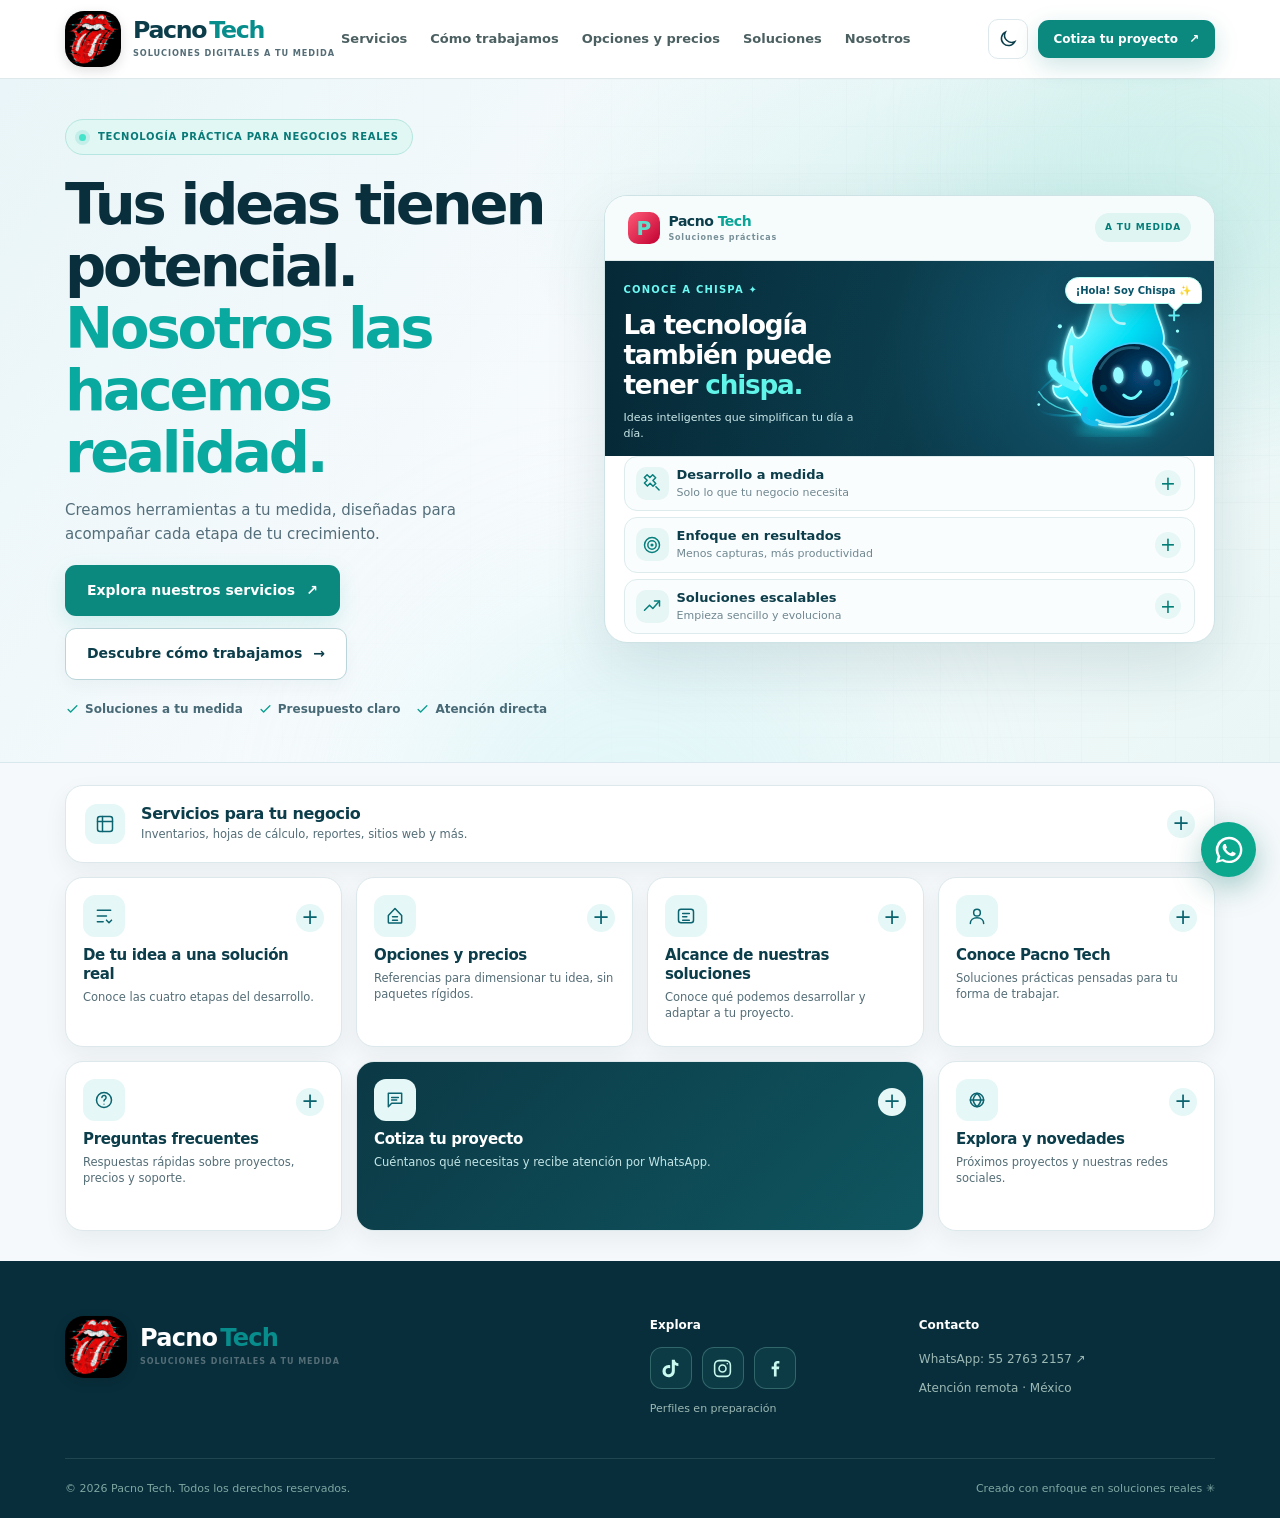
==== commit 5964426b: "Add files via upload" ====
--- a/index.html
+++ b/index.html
@@ -4,28 +4,28 @@
   <meta charset="utf-8">
   <meta name="viewport" content="width=device-width, initial-scale=1">
   <meta name="theme-color" content="#0B3D4A">
-  <meta name="pacnolo-version" content="4.6">
+  <meta name="pacnolo-version" content="5.2">
   <meta name="description" content="Pacno Tech: soluciones digitales para negocios, controles, inventarios, reportes, sitios web y automatización práctica.">
   <meta property="og:type" content="website">
   <meta property="og:title" content="Pacno Tech | Soluciones digitales a tu medida">
   <meta property="og:description" content="Herramientas prácticas para negocios: inventarios, automatización, sistemas administrativos, sitios web, reportes y soluciones a la medida.">
   <title>Pacno Tech | Soluciones prácticas para tu negocio</title>
-  <link rel="icon" type="image/png" href="assets/favicon-glitch.png?v=4.6">
-  <link rel="stylesheet" href="css/styles.css?v=4.6">
-  <link rel="stylesheet" href="css/responsive.css?v=4.6">
+  <link rel="icon" type="image/png" href="assets/favicon-glitch.png?v=4.7">
+  <link rel="stylesheet" href="css/styles.css?v=5.2">
+  <link rel="stylesheet" href="css/responsive.css?v=5.2">
 
 
 
 
   <script defer src="js/cotizaciones.js"></script>
-  <script defer src="js/main.js?v=4.6"></script>
+  <script defer src="js/main.js?v=5.2"></script>
 </head>
 <body>
   <a class="skip-link" href="#contenido">Saltar al contenido</a>
 <header class="site-header" id="inicio">
     <div class="container header-inner">
       <a class="brand" href="#inicio" aria-label="Pacno Tech, ir al inicio">
-        <img src="assets/logo-glitch.png?v=4.6" alt="" width="56" height="56">
+        <img src="assets/logo-glitch.png?v=4.7" alt="" width="56" height="56">
         <span class="brand-name">Pacno <span class="brand-accent">Tech</span><small>SOLUCIONES DIGITALES A TU MEDIDA</small></span>
       </a>
       <nav class="desktop-nav" aria-label="Navegación principal">
@@ -48,8 +48,8 @@
       <div class="container hero-grid">
         <div class="hero-copy">
           <div class="eyebrow hero-eyebrow"><span class="pulse-dot"></span> Tecnología práctica para negocios reales</div>
-          <h1 id="hero-title">Menos tareas manuales. <em>Más tiempo para crecer.</em></h1>
-          <p class="hero-lead">Creamos sistemas, automatizaciones y reportes que ayudan a organizar tu negocio, ahorrar tiempo y tomar mejores decisiones.</p>
+          <h1 id="hero-title"><span class="hero-title-first">Tus ideas tienen potencial.</span> <em>Nosotros las hacemos realidad.</em></h1>
+          <p class="hero-lead">Creamos herramientas a tu medida, diseñadas para acompañar cada etapa de tu crecimiento.</p>
           <div class="hero-buttons"><a href="#servicios" class="btn btn-primary btn-lg">Explora nuestros servicios <span aria-hidden="true">↗</span></a><a href="#proceso" class="btn btn-hero-outline btn-lg">Descubre cómo trabajamos <span aria-hidden="true">→</span></a></div>
           <div class="hero-highlights"><span><svg viewBox="0 0 24 24"><path d="m5 12 4 4L19 6"/></svg> Soluciones a tu medida</span><span><svg viewBox="0 0 24 24"><path d="m5 12 4 4L19 6"/></svg> Presupuesto claro</span><span><svg viewBox="0 0 24 24"><path d="m5 12 4 4L19 6"/></svg> Atención directa</span></div>
         </div>
@@ -109,7 +109,6 @@
                 <div class="hero-benefit-body"><p>Arranca con lo esencial y agrega nuevas funciones cuando tu negocio lo requiera.</p><div class="mini-flow" aria-hidden="true"><span>Inicia</span><i>→</i><span class="mini-flow-done">Crece <b>↗</b></span></div></div>
               </details>
             </div>
-            <div class="benefit-card-bottom"><span><i></i> Haz clic en cada título para desplegarlo</span><a href="#servicios">Ver servicios ↗</a></div>
           </div>
         </div>
 
@@ -118,57 +117,30 @@
       </div>
     </section>
 
-    <section class="section overview-section" id="explora" aria-labelledby="overview-title">
-      <div class="container">
-        <div class="section-heading centered overview-heading">
-          <span class="eyebrow section-eyebrow">EXPLORA NUESTRAS SOLUCIONES</span>
-          <h2 id="overview-title">Un vistazo rápido a <span>lo que podemos hacer por tu proyecto.</span></h2>
-          
-        </div>
-        <div class="overview-matrix" id="overview-matrix">
-          <button type="button" class="overview-card" data-key="servicios">
-            <span class="overview-card-icon">▣</span><strong>Servicios para tu negocio</strong><small>Inventarios, controles, hojas de cálculo, sitios web y más.</small>
-          </button>
-          <button type="button" class="overview-card" data-key="proceso">
-            <span class="overview-card-icon">⇄</span><strong>De tu idea a una solución real</strong><small>Así aterrizamos, desarrollamos y explicamos cada proyecto.</small>
-          </button>
-          <button type="button" class="overview-card" data-key="paquetes">
-            <span class="overview-card-icon">◫</span><strong>Opciones y precios</strong><small>Referencias flexibles para dimensionar tu idea.</small>
-          </button>
-          <button type="button" class="overview-card" data-key="alcance">
-            <span class="overview-card-icon">☰</span><strong>Alcance de nuestras soluciones</strong><small>Conoce qué puede incluir cada sistema o servicio.</small>
-          </button>
-          <button type="button" class="overview-card" data-key="nosotros">
-            <span class="overview-card-icon">◉</span><strong>Conoce Pacno Tech</strong><small>Trabajamos con soluciones prácticas y claras.</small>
-          </button>
-          <button type="button" class="overview-card" data-key="faq">
-            <span class="overview-card-icon">?</span><strong>Preguntas frecuentes</strong><small>Respuestas rápidas sobre tiempos, precios y soporte.</small>
-          </button>
-          <button type="button" class="overview-card" data-key="contacto">
-            <span class="overview-card-icon">✉</span><strong>Cotiza tu proyecto</strong><small>Cuéntanos qué necesitas y te orientamos por WhatsApp.</small>
-          </button>
-          <button type="button" class="overview-card" data-key="explora-redes">
-            <span class="overview-card-icon">◎</span><strong>Explora</strong><small>Muy pronto podrás ver redes sociales y proyectos publicados.</small>
-          </button>
-        </div>
-      </div>
-    </section>
-
+    <div class="container pacno-section-hub" id="explora" aria-label="Explora los apartados de Pacno Tech"><div class="pacno-section-grid">
     <section class="section services-section" id="servicios" aria-labelledby="services-title">
       <div class="container"><details class="section-fold main-section-fold servicios" id="fold-servicios"><summary class="section-fold-summary" id="summary-servicios"><span class="fold-index" aria-hidden="true"><svg viewBox="0 0 24 24" fill="none" stroke="currentColor" stroke-width="1.8" stroke-linecap="round" stroke-linejoin="round"><rect x="3" y="3" width="18" height="18" rx="3"/><path d="M3 9h18M9 3v18"/></svg></span><strong id="services-title">Servicios para tu negocio</strong><span class="fold-description">Inventarios, hojas de cálculo, reportes, sitios web y más.</span><span class="fold-chevron" aria-hidden="true">+</span></summary><div class="section-fold-content servicios-content">
         <div class="services-showcase">
           <div class="services-showcase-intro">
             <span class="eyebrow">NUESTROS SERVICIOS</span>
             <h2 id="services-title-interior">Ideas que hacen tu trabajo <em>más sencillo.</em></h2>
-            <p>¿Pierdes tiempo en registros manuales, archivos o procesos repetitivos? Creamos herramientas para organizar información, controlar operaciones y ahorrar tiempo, sin complicar tu trabajo.</p>
-            <div class="services-showcase-art" aria-hidden="true">
-              <span class="showcase-orbit a"></span><span class="showcase-orbit b"></span>
-              <div class="showcase-window"><div class="showcase-window-dots"><i></i><i></i><i></i></div><span>Proceso optimizado</span><div class="showcase-chart"><i></i><i></i><i></i><i></i><i></i></div><small>✓ Más tiempo para tu negocio</small></div>
-            </div>
-            <a href="#contacto" class="btn btn-service-main" data-quote-service="Proyecto personalizado">Hablemos de tu proyecto <span aria-hidden="true">↗</span></a>
+            <p id="service-preview-description">Selecciona una solución para conocer sus beneficios y ver cómo podría funcionar en tu negocio.</p>
+            <div class="service-media-stage" id="service-media-stage">
+              <video class="service-preview-video" id="service-preview-video" muted playsinline loop controls preload="none" hidden aria-label="Video demostrativo de la solución seleccionada"></video><div class="service-video-choices" id="service-video-choices" hidden aria-label="Selecciona una demostración"><button type="button" class="service-video-choice is-current" data-demo="organizacion">Organización</button><button type="button" class="service-video-choice" data-demo="citas">Gestión de citas</button></div>
+              <div class="service-preview-illustration" id="service-preview-illustration" data-scene="default" aria-hidden="true">
+                <div class="service-illustration-icon" id="service-illustration-icon"><svg viewBox="0 0 24 24" fill="none" stroke="currentColor" stroke-width="1.5"><rect x="3" y="4" width="18" height="16" rx="3"/><path d="M7 15l4-5 4 3 3-5"/></svg></div>
+                <span class="service-illustration-caption" id="service-illustration-caption">Soluciones que crecen contigo</span>
+                <div class="service-illustration-scene" id="service-illustration-scene" aria-hidden="true"></div>
+              </div>
+            </div>
+            <div class="service-preview-meta" id="service-preview-meta" hidden>
+              <div class="service-preview-chips" id="service-preview-chips"></div>
+              <span class="service-preview-price" id="service-preview-price"></span>
+            </div>
+            <a href="#contacto" class="btn btn-service-main" id="service-preview-quote" data-quote-service="Proyecto personalizado">Hablemos de tu proyecto <span aria-hidden="true">↗</span></a>
           </div>
           <div class="services-showcase-accordion">
-            <div class="services-accordion-top"><span>SOLUCIONES PARA TU DÍA A DÍA</span><span>Elige lo que necesitas</span></div>
+            <div class="services-accordion-top"><span>SOLUCIONES PARA TU DÍA A DÍA</span><span>Selecciona para ver los detalles</span></div>
             <div class="service-accordion" data-accordion-group>
           <details class="service-accordion-item">
             <summary>
@@ -209,6 +181,14 @@
               <span class="service-accordion-toggle" aria-hidden="true"></span>
             </summary>
             <div class="service-accordion-body"><p>Organiza tus registros en Access, SQL Server u otras bases de datos. Creamos formularios, búsquedas y reportes, o mejoramos y conectamos lo que ya utilizas.</p><div class="service-usecases" aria-label="Ejemplos de uso"><span>Microsoft Access</span><span>Formularios</span><span>Consultas y reportes</span></div><div class="service-accordion-bottom"><span class="service-price"><strong>Cotización a medida</strong></span><a class="btn btn-service-quote" href="#contacto" data-quote-service="Bases de datos, Access y SQL">Cotizar <span aria-hidden="true">↗</span></a></div></div>
+          </details>
+          <details class="service-accordion-item">
+            <summary>
+              <span class="service-accordion-symbol" aria-hidden="true"><svg viewBox="0 0 24 24" fill="none" stroke="currentColor" stroke-width="1.7" stroke-linecap="round" stroke-linejoin="round"><rect x="3" y="4" width="18" height="16" rx="2"/><path d="M7 9h6M7 13h4M15 12h5M17.5 9.5v5"/></svg></span>
+              <span class="service-accordion-label"><strong>Gestión de sistemas clínicos</strong></span>
+              <span class="service-accordion-toggle" aria-hidden="true"></span>
+            </summary>
+            <div class="service-accordion-body"><p>Soluciones para consultorios y clínicas: agenda de citas, recordatorios por WhatsApp, expedientes e historia clínica, seguimiento de diagnósticos y consulta de estudios y resultados de laboratorio. Las funciones se adaptan al proyecto y a los controles de privacidad que se necesiten.</p><div class="service-usecases" aria-label="Ejemplos de uso"><span>Citas y recordatorios</span><span>Historia clínica</span><span>Resultados y diagnósticos</span></div><div class="service-accordion-bottom"><span class="service-price"><strong>Cotización a medida</strong></span><a class="btn btn-service-quote" href="#contacto" data-quote-service="Gestión de sistemas clínicos">Cotizar <span aria-hidden="true">↗</span></a></div></div>
           </details>
           <details class="service-accordion-item">
             <summary>
@@ -259,38 +239,23 @@
       </div>
     </section>
 
-    <section class="section about-section" id="nosotros" aria-labelledby="about-title"><div class="container"><details class="section-fold main-section-fold nosotros" id="fold-nosotros"><summary class="section-fold-summary" id="summary-nosotros"><span class="fold-index" aria-hidden="true"><svg viewBox="0 0 24 24" fill="none" stroke="currentColor" stroke-width="1.8" stroke-linecap="round" stroke-linejoin="round"><circle cx="12" cy="8" r="4"/><path d="M4 21c0-4.2 3.4-7 8-7s8 2.8 8 7"/></svg></span><strong id="about-title">Conoce Pacno Tech</strong><span class="fold-description">Soluciones prácticas pensadas para tu forma de trabajar.</span><span class="fold-chevron" aria-hidden="true">+</span></summary><div class="section-fold-content nosotros-content"><div class="about-card"><div class="about-mark"><img src="assets/logo-glitch.png?v=4.6" alt="" width="100" height="100"><span>SOLUCIONES A TU MEDIDA</span></div><div><span class="eyebrow">CONOCE PACNO TECH</span><h2 id="about-title-interior">Menos tareas repetitivas. <span>Más tiempo para lo importante.</span></h2><p>En Pacno Tech ayudamos a negocios, profesionales y estudiantes a convertir ideas y procesos complicados en herramientas claras y fáciles de usar. Ya sea organizar un inventario, automatizar reportes, crear una página web o preparar un proyecto, buscamos que la tecnología te ayude en lugar de darte más trabajo.</p><p class="about-promise">Primero entendemos lo que necesitas; después proponemos una solución útil, a tu medida y sin funciones innecesarias.</p><div class="about-benefits" aria-label="Nuestra forma de trabajar"><span>✓ Escuchamos tu idea</span><span>✓ Simplificamos tus procesos</span><span>✓ Diseñamos para ti</span></div></div></div></div></details></div></section>
+    <section class="section about-section" id="nosotros" aria-labelledby="about-title"><div class="container"><details class="section-fold main-section-fold nosotros" id="fold-nosotros"><summary class="section-fold-summary" id="summary-nosotros"><span class="fold-index" aria-hidden="true"><svg viewBox="0 0 24 24" fill="none" stroke="currentColor" stroke-width="1.8" stroke-linecap="round" stroke-linejoin="round"><circle cx="12" cy="8" r="4"/><path d="M4 21c0-4.2 3.4-7 8-7s8 2.8 8 7"/></svg></span><strong id="about-title">Conoce Pacno Tech</strong><span class="fold-description">Soluciones prácticas pensadas para tu forma de trabajar.</span><span class="fold-chevron" aria-hidden="true">+</span></summary><div class="section-fold-content nosotros-content"><div class="about-card"><div class="about-mark"><img src="assets/logo-glitch.png?v=4.7" alt="" width="100" height="100"><span>SOLUCIONES A TU MEDIDA</span></div><div><span class="eyebrow">CONOCE PACNO TECH</span><h2 id="about-title-interior">Menos tareas repetitivas. <span>Más tiempo para lo importante.</span></h2><p>En Pacno Tech ayudamos a negocios, profesionales y estudiantes a convertir ideas y procesos complicados en herramientas claras y fáciles de usar. Ya sea organizar un inventario, automatizar reportes, crear una página web o preparar un proyecto, buscamos que la tecnología te ayude en lugar de darte más trabajo.</p><p class="about-promise">Primero entendemos lo que necesitas; después proponemos una solución útil, a tu medida y sin funciones innecesarias.</p><div class="about-benefits" aria-label="Nuestra forma de trabajar"><span>✓ Escuchamos tu idea</span><span>✓ Simplificamos tus procesos</span><span>✓ Diseñamos para ti</span></div></div></div></div></details></div></section>
 
     <section class="section faq-section" aria-labelledby="faq-title"><div class="container"><details class="section-fold main-section-fold preguntas" id="fold-preguntas"><summary class="section-fold-summary" id="summary-preguntas"><span class="fold-index" aria-hidden="true"><svg viewBox="0 0 24 24" fill="none" stroke="currentColor" stroke-width="1.8" stroke-linecap="round" stroke-linejoin="round"><circle cx="12" cy="12" r="9"/><path d="M9.5 9a2.5 2.5 0 1 1 4.4 1.6c-.5.7-1.9 1.3-1.9 2.6"/><circle cx="12" cy="17" r=".7" fill="currentColor" stroke="none"/></svg></span><strong id="faq-title">Preguntas frecuentes</strong><span class="fold-description">Respuestas rápidas sobre proyectos, precios y soporte.</span><span class="fold-chevron" aria-hidden="true">+</span></summary><div class="section-fold-content preguntas-content"><div class="faq-grid"><div><span class="eyebrow section-eyebrow">PREGUNTAS FRECUENTES</span><h2 id="faq-title-interior">Todo claro <span>desde el principio.</span></h2><p>Si tienes otra pregunta, puedes escribirnos directamente por WhatsApp.</p><a class="simple-link" href="https://wa.me/525527632157" target="_blank" rel="noopener noreferrer">Hablar por WhatsApp ↗</a></div><div class="faq-list"><details><summary>¿Necesito saber de programación para contratar? <span>+</span></summary><p>No. Cuéntanos qué haces actualmente y qué te gustaría mejorar. Traducimos tus necesidades a una propuesta comprensible.</p></details><details><summary>¿Cuánto tarda el desarrollo? <span>+</span></summary><p>Depende de las funciones y la información disponible. Una automatización pequeña puede requerir pocos días; sistemas más amplios necesitan un calendario acordado.</p></details><details><summary>¿Los precios que aparecen son finales? <span>+</span></summary><p>No, son precios iniciales de referencia. El monto final se establece después de acordar alcance, entregables y condiciones.</p></details><details><summary>¿Puedo solicitar cambios durante el proyecto? <span>+</span></summary><p>Sí. Revisamos el cambio y, si modifica el alcance original, te indicamos su efecto en costo y tiempo antes de realizarlo.</p></details><details><summary>¿El hospedaje o soporte están incluidos? <span>+</span></summary><p>No se incluyen automáticamente. Si tu sistema necesita servidor, dominio, mantenimiento o soporte recurrente, se cotizan por separado.</p></details></div></div></div></details></div></section>
 
     <section class="section contact-section" id="contacto" aria-labelledby="contact-title"><div class="container"><details class="section-fold main-section-fold contacto" id="fold-contacto"><summary class="section-fold-summary" id="summary-contacto"><span class="fold-index" aria-hidden="true"><svg viewBox="0 0 24 24" fill="none" stroke="currentColor" stroke-width="1.8" stroke-linecap="round" stroke-linejoin="round"><path d="M4 4h16v12H8l-4 4V4z"/><path d="M8 9h8M8 12h6"/></svg></span><strong id="contact-title">Cotiza tu proyecto</strong><span class="fold-description">Cuéntanos qué necesitas y recibe atención por WhatsApp.</span><span class="fold-chevron" aria-hidden="true">+</span></summary><div class="section-fold-content contacto-content"><div class="contact-grid"><div class="contact-copy"><span class="eyebrow contact-eyebrow">HABLEMOS DE TU IDEA</span><h2 id="contact-title-interior">El siguiente paso de tu negocio <em>puede empezar hoy.</em></h2><p>Cuéntanos qué quieres resolver. Prepararemos un mensaje para que puedas enviarlo por WhatsApp sin crear una cuenta.</p><div class="contact-benefits"><div><span>✓</span> Cuéntanos tu necesidad sin compromiso</div><div><span>✓</span> Atención directa por WhatsApp</div><div><span>✓</span> Propuesta según el alcance de tu proyecto</div></div><a class="contact-phone" href="https://wa.me/525527632157" target="_blank" rel="noopener noreferrer"><span class="wa-icon">◉</span><span><small>CONTÁCTANOS DIRECTAMENTE</small><strong>55 2763 2157</strong></span><span aria-hidden="true">↗</span></a></div>
-      <div class="contact-form-card"><div class="form-card-top"><div><h3>Solicita una cotización</h3><p>Llena los datos y abre el mensaje en WhatsApp.</p></div><span class="form-sparkle">✳</span></div><form id="quote-form"><div class="form-row"><label>Tu nombre <span class="required">*</span><input type="text" name="nombre" id="quote-name" placeholder="¿Cómo te llamas?" maxlength="70" required autocomplete="name"></label><label>Nombre de tu negocio <input type="text" name="negocio" id="quote-business" placeholder="Nombre de tu empresa (opcional)" maxlength="90" autocomplete="organization"></label></div><label>¿Qué servicio necesitas? <span class="required">*</span><select name="servicio" id="quote-service" required><option value="" disabled selected>Selecciona un servicio</option><option value="Hojas de cálculo y automatización">Hojas de cálculo, Excel, Sheets y macros</option><option value="Documentos y presentaciones">Presentaciones y proyectos escolares</option><option value="Sistema administrativo">Inventarios y sistemas administrativos</option><option value="Tableros y reportes">Tableros ejecutivos y proyecciones</option><option value="Página o portal web">Página o portal web</option><option value="Bases de datos, Access y SQL">Bases de datos y Microsoft Access</option><option value="Sistema de solicitudes y seguimiento">Solicitudes y seguimiento</option><option value="Paquete Inicio - Solución rápida">Paquete Inicio</option><option value="Paquete Crecimiento - Control de negocio">Paquete Crecimiento</option><option value="Paquete Empresa - Proyecto personalizado">Paquete Empresa</option><option value="Proyecto personalizado">Otro proyecto</option></select></label><label>Cuéntanos qué necesitas <span class="required">*</span><textarea name="detalle" id="quote-detail" placeholder="Por ejemplo: necesito controlar mi inventario, automatizar hojas de cálculo, crear un tablero, hacer una página web o preparar una presentación..." maxlength="1200" rows="4" required></textarea></label><label>¿Para cuándo lo necesitas?<select name="plazo" id="quote-timeline"><option value="Lo antes posible">Lo antes posible</option><option value="En las próximas semanas">En las próximas semanas</option><option value="Sin fecha definida">Sin fecha definida</option></select></label><button type="submit" class="btn btn-whatsapp full"><svg viewBox="0 0 24 24" fill="currentColor" aria-hidden="true"><path d="M12.04 2A9.92 9.92 0 0 0 3.5 17l-1.3 4.7 4.8-1.26a9.92 9.92 0 1 0 5.04-18.44Zm0 18.05a8.08 8.08 0 0 1-4.12-1.13l-.3-.18-2.83.74.76-2.76-.2-.31a8.1 8.1 0 1 1 6.69 3.64Zm4.43-6.05c-.24-.12-1.42-.7-1.64-.78-.22-.08-.38-.12-.54.12-.16.23-.62.78-.76.94-.14.16-.28.18-.52.06-.24-.12-1.01-.37-1.92-1.19-.71-.63-1.19-1.41-1.33-1.65-.14-.24-.01-.37.1-.49.11-.11.24-.28.36-.42.12-.14.16-.24.24-.4.08-.16.04-.3-.02-.42-.06-.12-.54-1.3-.74-1.79-.2-.46-.39-.4-.54-.41h-.46c-.16 0-.42.06-.64.3-.22.24-.84.82-.84 2s.86 2.32.98 2.48c.12.16 1.69 2.58 4.09 3.61.57.25 1.02.4 1.37.51.58.18 1.1.15 1.52.09.46-.07 1.42-.58 1.62-1.14.2-.56.2-1.04.14-1.14-.06-.1-.22-.16-.46-.28Z"/></svg> Enviar por WhatsApp <span aria-hidden="true">↗</span></button><p class="privacy-note">Al pulsar el botón se abrirá WhatsApp con tu mensaje listo para enviar. Este sitio no almacena los datos del formulario.</p></form></div>
+      <div class="contact-form-card"><div class="form-card-top"><div><h3>Solicita una cotización</h3><p>Llena los datos y abre el mensaje en WhatsApp.</p></div><span class="form-sparkle">✳</span></div><form id="quote-form"><div class="form-row"><label>Tu nombre <span class="required">*</span><input type="text" name="nombre" id="quote-name" placeholder="¿Cómo te llamas?" maxlength="70" required autocomplete="name"></label><label>Nombre de tu negocio <input type="text" name="negocio" id="quote-business" placeholder="Nombre de tu empresa (opcional)" maxlength="90" autocomplete="organization"></label></div><label>¿Qué servicio necesitas? <span class="required">*</span><select name="servicio" id="quote-service" required><option value="" disabled selected>Selecciona un servicio</option><option value="Hojas de cálculo y automatización">Hojas de cálculo, Excel, Sheets y macros</option><option value="Documentos y presentaciones">Presentaciones y proyectos escolares</option><option value="Sistema administrativo">Inventarios y sistemas administrativos</option><option value="Tableros y reportes">Tableros ejecutivos y proyecciones</option><option value="Página o portal web">Página o portal web</option><option value="Bases de datos, Access y SQL">Bases de datos y Microsoft Access</option><option value="Gestión de sistemas clínicos">Gestión de sistemas clínicos</option><option value="Sistema de solicitudes y seguimiento">Solicitudes y seguimiento</option><option value="Paquete Inicio - Solución rápida">Paquete Inicio</option><option value="Paquete Crecimiento - Control de negocio">Paquete Crecimiento</option><option value="Paquete Empresa - Proyecto personalizado">Paquete Empresa</option><option value="Proyecto personalizado">Otro proyecto</option></select></label><label>Cuéntanos qué necesitas <span class="required">*</span><textarea name="detalle" id="quote-detail" placeholder="Por ejemplo: necesito controlar mi inventario, automatizar hojas de cálculo, crear un tablero, hacer una página web o preparar una presentación..." maxlength="1200" rows="4" required></textarea></label><label>¿Para cuándo lo necesitas?<select name="plazo" id="quote-timeline"><option value="Lo antes posible">Lo antes posible</option><option value="En las próximas semanas">En las próximas semanas</option><option value="Sin fecha definida">Sin fecha definida</option></select></label><button type="submit" class="btn btn-whatsapp full"><svg viewBox="0 0 24 24" fill="currentColor" aria-hidden="true"><path d="M12.04 2A9.92 9.92 0 0 0 3.5 17l-1.3 4.7 4.8-1.26a9.92 9.92 0 1 0 5.04-18.44Zm0 18.05a8.08 8.08 0 0 1-4.12-1.13l-.3-.18-2.83.74.76-2.76-.2-.31a8.1 8.1 0 1 1 6.69 3.64Zm4.43-6.05c-.24-.12-1.42-.7-1.64-.78-.22-.08-.38-.12-.54.12-.16.23-.62.78-.76.94-.14.16-.28.18-.52.06-.24-.12-1.01-.37-1.92-1.19-.71-.63-1.19-1.41-1.33-1.65-.14-.24-.01-.37.1-.49.11-.11.24-.28.36-.42.12-.14.16-.24.24-.4.08-.16.04-.3-.02-.42-.06-.12-.54-1.3-.74-1.79-.2-.46-.39-.4-.54-.41h-.46c-.16 0-.42.06-.64.3-.22.24-.84.82-.84 2s.86 2.32.98 2.48c.12.16 1.69 2.58 4.09 3.61.57.25 1.02.4 1.37.51.58.18 1.1.15 1.52.09.46-.07 1.42-.58 1.62-1.14.2-.56.2-1.04.14-1.14-.06-.1-.22-.16-.46-.28Z"/></svg> Enviar por WhatsApp <span aria-hidden="true">↗</span></button><p class="privacy-note">Al pulsar el botón se abrirá WhatsApp con tu mensaje listo para enviar. Este sitio no almacena los datos del formulario.</p></form></div>
     </div></div></details></div></section>
+    <section class="section social-hub-section" id="novedades" aria-labelledby="social-hub-title">
+      <div class="container"><details class="section-fold main-section-fold social-hub-fold" id="fold-novedades">
+        <summary class="section-fold-summary"><span class="fold-index" aria-hidden="true"><svg viewBox="0 0 24 24" fill="none" stroke="currentColor" stroke-width="1.8" stroke-linecap="round"><circle cx="12" cy="12" r="8"/><path d="M4 12h16M12 4c-6 6-6 10 0 16M12 4c6 6 6 10 0 16"/></svg></span><strong id="social-hub-title">Explora y novedades</strong><span class="fold-description">Próximos proyectos y nuestras redes sociales.</span><span class="fold-chevron" aria-hidden="true">+</span></summary>
+        <div class="section-fold-content pacno-social-hub-content"><span class="eyebrow">CONECTA CON PACNO TECH</span><h2>Próximos proyectos y novedades</h2><p>Estamos preparando nuestros perfiles en TikTok, Instagram y Facebook. Conforme avancemos, aquí agregaremos enlaces a proyectos reales y nuevas demostraciones.</p><div class="pacno-social-hub-status"><span>TikTok · Próximamente</span><span>Instagram · Próximamente</span><span>Facebook · Próximamente</span></div><a href="#contacto" class="btn btn-primary">Hablemos de tu proyecto ↗</a></div>
+      </details></div>
+    </section>
+    </div></div>
   </main>
-        <div class="overview-modal" id="overview-modal" hidden aria-hidden="true">
-          <div class="overview-modal-backdrop" data-overview-close></div>
-          <div class="overview-modal-panel" role="dialog" aria-modal="true" aria-labelledby="overview-banner-title">
-            <button class="overview-modal-close" id="overview-banner-close" type="button" aria-label="Cerrar panel">×</button>
-            <div class="overview-modal-content">
-              <div class="overview-banner-head">
-                <div>
-                  <span class="eyebrow" id="overview-banner-kicker">PACNO TECH</span>
-                  <h3 id="overview-banner-title">Servicios para tu negocio</h3>
-                  <p id="overview-banner-text">Soluciones pensadas para organizar, automatizar y dar mejor seguimiento a tu operación.</p>
-                </div>
-              </div>
-              <div class="overview-banner-grid">
-                <ul class="overview-points" id="overview-banner-points"></ul>
-                <div class="overview-banner-actions">
-                  <a class="btn btn-primary" id="overview-banner-link" href="#servicios">Ver sección completa <span aria-hidden="true">↗</span></a>
-                  <a class="btn btn-hero-outline" href="#contacto">Platicar mi idea <span aria-hidden="true">→</span></a>
-                </div>
-              </div>
-            </div>
-          </div>
-        </div>
   <div id="section-modal-backdrop" class="section-modal-backdrop" hidden aria-hidden="true"></div>
-  <footer class="site-footer"><div class="container"><div class="footer-main"><div><a class="brand footer-brand" href="#inicio"><img src="assets/logo-glitch.png?v=4.6" alt="" width="64" height="64"><span class="brand-name">Pacno <span class="brand-accent">Tech</span><small>SOLUCIONES DIGITALES A TU MEDIDA</small></span></a></div><div class="footer-social"><strong>Explora</strong><div class="social-icons" aria-label="Redes sociales de Pacno Tech, perfiles en preparación">
+  <footer class="site-footer"><div class="container"><div class="footer-main"><div><a class="brand footer-brand" href="#inicio"><img src="assets/logo-glitch.png?v=4.7" alt="" width="64" height="64"><span class="brand-name">Pacno <span class="brand-accent">Tech</span><small>SOLUCIONES DIGITALES A TU MEDIDA</small></span></a></div><div class="footer-social"><strong>Explora</strong><div class="social-icons" aria-label="Redes sociales de Pacno Tech, perfiles en preparación">
 <span class="social-icon" title="TikTok: perfil próximamente" role="img" aria-label="TikTok, próximamente"><svg viewBox="0 0 24 24" aria-hidden="true" fill="currentColor"><path d="M16.9 2c.28 2.3 1.63 3.84 4.1 4v3.24a10.1 10.1 0 0 1-4.02-1.17v6.47c0 4.48-3.02 7.46-7.14 7.46a6.96 6.96 0 0 1-7.05-6.95 6.95 6.95 0 0 1 7.17-6.96c.58 0 1.15.07 1.68.23v3.5a3.43 3.43 0 0 0-1.6-.38 3.56 3.56 0 0 0-3.57 3.61 3.56 3.56 0 0 0 3.58 3.51c1.93 0 3.46-1.41 3.46-3.97V2h3.39Z"/></svg></span>
 <span class="social-icon" title="Instagram: perfil próximamente" role="img" aria-label="Instagram, próximamente"><svg viewBox="0 0 24 24" aria-hidden="true" fill="none" stroke="currentColor" stroke-width="1.8"><rect x="3" y="3" width="18" height="18" rx="5"/><circle cx="12" cy="12" r="4"/><circle cx="17.5" cy="6.5" r=".9" fill="currentColor" stroke="none"/></svg></span>
 <span class="social-icon" title="Facebook: perfil próximamente" role="img" aria-label="Facebook, próximamente"><svg viewBox="0 0 24 24" aria-hidden="true" fill="currentColor"><path d="M14.4 21v-8.1h2.7l.4-3.1h-3.1V7.85c0-.9.25-1.5 1.55-1.5H17.6V3.57c-.28-.04-1.24-.12-2.35-.12-2.32 0-3.91 1.42-3.91 4.03V9.8H8.7v3.1h2.64V21h3.06Z"/></svg></span>
--- a/css/styles.css
+++ b/css/styles.css
@@ -799,3 +799,357 @@
 body.section-modal-open .main-section-fold[open]>.section-fold-summary>strong{color:var(--ink)!important;opacity:1!important}
 body.section-modal-open .main-section-fold[open]>.section-fold-summary>.fold-description{color:var(--muted)!important;opacity:1!important}
 body.section-modal-open .main-section-fold[open]>.section-fold-summary>.fold-index{color:#087f79!important}
+
+
+/* PACNO TECH 4.7: modales de contenido adaptable, mejor distribución y contraste. */
+body.overview-modal-open,body.section-modal-open {overflow:hidden}
+.overview-modal-backdrop{background:rgba(3,22,30,.70);backdrop-filter:blur(8px)}
+.overview-modal{display:flex;align-items:center;justify-content:center;padding:20px;isolation:isolate}
+.overview-modal-panel{
+  margin:0!important;position:relative;width:min(75vw,1120px)!important;
+  height:auto!important;max-height:min(78dvh,760px)!important;min-height:0!important;
+  border-radius:24px!important;border:1px solid var(--line)!important;
+  background:var(--surface)!important;box-shadow:0 32px 100px rgba(0,12,19,.32)!important;
+  display:flex;flex-direction:column;overflow:hidden!important;
+}
+.overview-modal-content{
+  overflow-y:auto!important;min-height:0!important;height:auto!important;
+  padding:34px clamp(24px,3vw,48px) 34px!important;
+  background:linear-gradient(145deg,rgba(18,151,140,.065),transparent 48%),var(--surface)!important;
+  color:var(--ink)!important;scrollbar-gutter:stable;
+}
+.overview-modal-content .overview-banner-head{padding-right:48px}
+.overview-modal-content .overview-banner-head h3{color:var(--ink);font-size:clamp(1.55rem,2.2vw,2.2rem);line-height:1.2;letter-spacing:-.035em}
+.overview-modal-content .overview-banner-head p{color:var(--muted);font-size:clamp(13px,1.05vw,15px);line-height:1.65;max-width:760px}
+.overview-modal-content .overview-banner-head .eyebrow{color:var(--brand);font-size:11px;letter-spacing:.16em}
+.overview-modal-content .overview-banner-grid{margin-top:23px;grid-template-columns:minmax(0,1.6fr) minmax(220px,.75fr);gap:26px;align-items:stretch}
+.overview-modal-content .overview-points{grid-template-columns:repeat(2,minmax(0,1fr));gap:12px}
+.overview-modal-content .overview-points li{display:flex;align-items:center;background:var(--surface2);border:1px solid var(--line);box-shadow:none;min-height:76px;border-radius:14px;color:var(--ink);font-size:13px;padding:15px 14px;line-height:1.45}
+.overview-modal-content .overview-points li::before{flex:0 0 25px;width:25px;height:25px;background:rgba(14,143,127,.16);color:var(--brand)}
+.overview-modal-content .overview-banner-actions{display:flex;flex-direction:column;justify-content:center;position:static;gap:12px}
+.overview-modal-content .overview-banner-actions .btn{min-height:51px;padding:13px 15px}
+.overview-modal-content .overview-banner-actions .btn-hero-outline{color:var(--ink);background:var(--surface2);border:1px solid var(--line)}
+.overview-modal-content .overview-banner-actions .btn-hero-outline:hover{border-color:var(--brand)}
+.overview-modal-close{background:var(--surface2)!important;color:var(--ink)!important;border:1px solid var(--line)!important;right:19px;top:19px;box-shadow:none!important}
+.overview-modal-close:hover,.section-modal-close:hover{background:var(--brand-light)!important;color:var(--brand)!important}
+
+/* Ventanas principales de tamaño adaptable; el contenido largo desplaza sólo por dentro. */
+body.section-modal-open .main-section-fold[open]{
+  top:50%!important;left:50%!important;transform:translate(-50%,-50%)!important;
+  width:min(75vw,1160px)!important;height:auto!important;min-height:0!important;
+  max-height:calc(100dvh - 70px)!important;border-radius:22px!important;
+  border:1px solid var(--line)!important;background:var(--surface)!important;
+  box-shadow:0 35px 100px rgba(0,13,20,.38)!important;
+  overflow:hidden!important;
+}
+body.section-modal-open .main-section-fold[open]>.section-fold-summary{
+  min-height:72px!important;padding:17px 78px 17px 23px!important;
+  background:var(--surface)!important;border-bottom:1px solid var(--line)!important;
+}
+body.section-modal-open .main-section-fold[open]>.section-fold-summary>strong{
+  color:var(--ink)!important;font-size:16px!important;line-height:1.3;
+}
+body.section-modal-open .main-section-fold[open]>.section-fold-summary>.fold-description{
+  color:var(--muted)!important;font-size:12px!important;
+}
+body.section-modal-open .main-section-fold[open]>.section-fold-content{
+  flex:0 1 auto!important;min-height:0!important;max-height:calc(100dvh - 150px)!important;
+  overflow-y:auto!important;scrollbar-gutter:stable;
+  padding:24px 28px 28px!important;background:var(--surface)!important;color:var(--ink);
+}
+.section-modal-close{top:15px;right:17px;width:42px;height:42px;color:var(--ink);background:var(--surface2);border:1px solid var(--line)}
+
+/* Cotización: mejor balance; encabezado compactado y formulario completo. */
+body.section-modal-open #fold-contacto>.section-fold-content{
+  padding:24px 26px!important;background:#0d3c48!important;
+  max-height:calc(100dvh - 150px)!important;
+}
+body.section-modal-open #fold-contacto .contact-grid{
+  width:100%;grid-template-columns:minmax(0,.74fr) minmax(0,1.26fr);gap:clamp(18px,2.3vw,36px);
+  align-items:start;
+}
+body.section-modal-open #fold-contacto .contact-copy{padding:17px 0 8px;min-width:0}
+body.section-modal-open #fold-contacto .contact-copy h2{
+  font-size:clamp(1.65rem,2.35vw,2.4rem);line-height:1.12;
+  letter-spacing:-.045em;margin:14px 0 16px;max-width:420px;
+}
+body.section-modal-open #fold-contacto .contact-copy p{font-size:12.5px;line-height:1.7;max-width:360px}
+body.section-modal-open #fold-contacto .contact-benefits{gap:11px;margin:20px 0 22px;font-size:12px}
+body.section-modal-open #fold-contacto .contact-benefits div{gap:9px}
+body.section-modal-open #fold-contacto .contact-phone{padding:10px 13px;max-width:330px}
+body.section-modal-open #fold-contacto .contact-form-card{
+  min-width:0;border-radius:18px;padding:22px 24px 20px;box-shadow:0 15px 50px rgba(1,19,24,.18)
+}
+body.section-modal-open #fold-contacto .form-card-top{margin-bottom:16px}
+body.section-modal-open #fold-contacto .form-card-top h3{font-size:21px;margin-bottom:3px}
+body.section-modal-open #fold-contacto .form-sparkle{font-size:27px}
+body.section-modal-open #fold-contacto .contact-form-card form{gap:12px}
+body.section-modal-open #fold-contacto .contact-form-card label{font-size:11.5px}
+body.section-modal-open #fold-contacto .contact-form-card input,
+body.section-modal-open #fold-contacto .contact-form-card select,
+body.section-modal-open #fold-contacto .contact-form-card textarea{
+  margin-top:5px;padding:10px 12px!important;font-size:12.5px!important;line-height:1.4;
+  min-height:43px;
+}
+body.section-modal-open #fold-contacto .contact-form-card textarea{min-height:79px;resize:vertical}
+body.section-modal-open #fold-contacto .btn-whatsapp{min-height:46px;padding:10px 12px;font-size:12px}
+body.section-modal-open #fold-contacto .privacy-note{font-size:9.5px;line-height:1.5}
+
+/* Modo oscuro: coherencia visual y campos de formulario legibles. */
+body[data-theme="dark"] .overview-modal-panel,
+body[data-theme="dark"].section-modal-open .main-section-fold[open]{
+  background:#102b35!important;border-color:#35616d!important;
+}
+body[data-theme="dark"] .overview-modal-content{
+  background:linear-gradient(150deg,#123e46,#102a35 58%)!important;
+  color:#effafa!important;
+}
+body[data-theme="dark"] .overview-modal-content .overview-points li{
+  background:#173b45!important;border-color:#35616d!important;color:#eaf7f7!important;
+}
+body[data-theme="dark"] .overview-modal-content .overview-banner-actions .btn-hero-outline{
+  background:#1b414b;color:#f0fafa;border-color:#4b707c;
+}
+body[data-theme="dark"].section-modal-open .main-section-fold[open]>.section-fold-summary{
+  background:#153944!important;border-color:#35616d!important;
+}
+body[data-theme="dark"].section-modal-open .main-section-fold[open]>.section-fold-content{
+  background:#102b35!important;color:#eafafa;
+}
+body[data-theme="dark"].section-modal-open #fold-contacto>.section-fold-content{
+  background:#10343f!important;
+}
+body[data-theme="dark"].section-modal-open #fold-contacto .contact-form-card{
+  background:#173b46!important;color:#ecf9f8!important;border:1px solid #396674;box-shadow:0 15px 45px rgba(0,0,0,.18);
+}
+body[data-theme="dark"].section-modal-open #fold-contacto .contact-form-card label,
+body[data-theme="dark"].section-modal-open #fold-contacto .form-card-top h3{color:#f0fcfb!important}
+body[data-theme="dark"].section-modal-open #fold-contacto .form-card-top p,
+body[data-theme="dark"].section-modal-open #fold-contacto .privacy-note{color:#b4cfd2!important}
+body[data-theme="dark"].section-modal-open #fold-contacto .contact-form-card input,
+body[data-theme="dark"].section-modal-open #fold-contacto .contact-form-card select,
+body[data-theme="dark"].section-modal-open #fold-contacto .contact-form-card textarea{
+  background:#0c2933!important;color:#f1ffff!important;border-color:#45717b!important;color-scheme:dark;
+}
+body[data-theme="dark"].section-modal-open #fold-contacto .contact-form-card :is(input,textarea)::placeholder{color:#a7c4c8!important;opacity:1}
+body[data-theme="dark"].section-modal-open #fold-contacto .required{color:#ff9898!important}
+
+/* Pacno Tech 4.8 — servicios en matriz 4x2, vista dinámica y clips por selección. */
+body.section-modal-open #fold-servicios>.section-fold-content {overflow-x:hidden}
+body.section-modal-open #fold-servicios .services-showcase {display:grid;grid-template-columns:minmax(290px,.91fr) minmax(0,1.47fr);align-items:stretch;overflow:visible}
+body.section-modal-open #fold-servicios .services-showcase-intro {padding:23px 24px;justify-content:flex-start;min-height:0}
+body.section-modal-open #fold-servicios .services-showcase-intro h2 {font-size:clamp(1.38rem,2vw,1.9rem);line-height:1.12;margin:10px 0 9px;letter-spacing:-.035em}
+body.section-modal-open #fold-servicios .services-showcase-intro>p {font-size:12px;line-height:1.48;margin:0 0 12px;color:#d4eded;max-width:none}
+body.section-modal-open #fold-servicios .services-showcase-accordion {padding:18px 18px 16px;min-width:0}
+body.section-modal-open #fold-servicios .services-accordion-top {padding:0 0 10px;margin-bottom:12px}
+body.section-modal-open #fold-servicios .service-accordion {display:grid;grid-template-columns:repeat(4,minmax(0,1fr));gap:9px;align-content:start}
+body.section-modal-open #fold-servicios .service-accordion-item {min-width:0;min-height:136px;border:1px solid #dbe7ea;border-radius:14px;background:#f8fcfc;overflow:hidden;transition:transform .22s ease,border-color .22s ease,background .22s ease,box-shadow .22s ease}
+body.section-modal-open #fold-servicios .service-accordion-item:hover {transform:translateY(-3px);box-shadow:0 10px 18px rgba(4,36,46,.09);border-color:#63cfc2}
+body.section-modal-open #fold-servicios .service-accordion-item[open] {background:#eafbf8;border-color:#08b9a7;box-shadow:inset 0 0 0 1px #08b9a7,0 10px 20px rgba(4,101,91,.12)}
+body.section-modal-open #fold-servicios .service-accordion-item>summary {display:flex;flex-direction:column;gap:9px;align-items:flex-start;justify-content:flex-start;min-height:135px;padding:13px 11px;position:relative}
+body.section-modal-open #fold-servicios .service-accordion-item>summary .service-accordion-symbol {width:34px;height:34px;border-radius:11px;margin:0}
+body.section-modal-open #fold-servicios .service-accordion-item>summary .service-accordion-label {display:block;width:100%;min-width:0;flex:0 0 auto}
+body.section-modal-open #fold-servicios .service-accordion-item>summary .service-accordion-label strong {font-size:11.7px;line-height:1.38;min-height:0;display:block;overflow-wrap:anywhere}
+body.section-modal-open #fold-servicios .service-accordion-item>summary .service-accordion-toggle {position:absolute;top:13px;right:11px;width:23px;height:23px;margin:0}
+body.section-modal-open #fold-servicios .service-accordion-item>.service-accordion-body {display:none!important}
+body.section-modal-open #fold-servicios .service-accordion-item:focus-within {outline:2px solid #24cbba;outline-offset:1px}
+.service-media-stage {position:relative;width:100%;aspect-ratio:16/9;background:linear-gradient(145deg,#06222e,#083747);border:1px solid rgba(117,237,226,.26);border-radius:15px;overflow:hidden;margin:2px 0 13px;flex:0 0 auto}
+.service-preview-video {display:block;width:100%;height:100%;object-fit:contain;background:#081923}
+.service-preview-video[hidden],.service-preview-illustration[hidden] {display:none!important}
+.service-preview-illustration {height:100%;display:flex;flex-direction:column;align-items:center;justify-content:center;gap:10px;position:relative;isolation:isolate;overflow:hidden}
+.service-preview-illustration::before,.service-preview-illustration::after {content:'';position:absolute;border:1px solid rgba(78,231,215,.16);border-radius:50%;width:280px;height:150px;transform:rotate(-17deg);z-index:-1}
+.service-preview-illustration::after {width:210px;height:125px;transform:rotate(23deg)}
+.service-illustration-icon {display:grid;place-items:center;width:58px;height:58px;background:linear-gradient(145deg,#0e817f,#19c8bc);border:1px solid #58f0dc;color:white;border-radius:18px;box-shadow:0 14px 34px rgba(0,214,195,.24)}
+.service-illustration-icon svg {width:33px;height:33px}
+.service-illustration-caption {font-size:12px;color:#c4fbef;font-weight:800;letter-spacing:.02em;max-width:90%;text-align:center}
+.service-illustration-bars {display:flex;align-items:flex-end;gap:8px;height:24px}
+.service-illustration-bars i {width:12px;border-radius:4px 4px 0 0;background:linear-gradient(#5efde7,#08ac9d)}
+.service-illustration-bars i:nth-child(1) {height:35%}.service-illustration-bars i:nth-child(2){height:64%}.service-illustration-bars i:nth-child(3){height:45%}.service-illustration-bars i:nth-child(4){height:94%}.service-illustration-bars i:nth-child(5){height:71%}
+.service-preview-meta {display:flex;flex-direction:column;gap:9px;margin:0 0 13px;position:relative}
+.service-preview-meta[hidden]{display:none!important}
+.service-preview-chips {display:flex;gap:5px;flex-wrap:wrap}
+.service-preview-chips span {font-size:10px;color:#d8fffb;border:1px solid #348f8b;border-radius:999px;padding:4px 7px;background:rgba(10,139,128,.2)}
+.service-preview-price {color:#d5f2f0;font-size:12px}.service-preview-price strong{color:#fff}
+body.section-modal-open #fold-servicios .btn-service-main {font-size:12px;padding:10px 12px;border-radius:9px;margin-top:auto}
+body[data-theme="dark"] #fold-servicios .services-showcase-accordion {background:#102f39!important}
+body[data-theme="dark"] #fold-servicios .services-accordion-top {color:#a8ced0;border-color:#38646b}
+body[data-theme="dark"] #fold-servicios .services-accordion-top span:last-child {color:#77ebdf}
+body[data-theme="dark"].section-modal-open #fold-servicios .service-accordion-item {background:#153d47;border-color:#2c6168}
+body[data-theme="dark"].section-modal-open #fold-servicios .service-accordion-item[open]{background:#14535a;border-color:#65ddce;box-shadow:inset 0 0 0 1px #65ddce}
+body[data-theme="dark"].section-modal-open #fold-servicios .service-accordion-item>summary strong{color:#ebfbfa!important}
+body[data-theme="dark"] #fold-servicios .service-accordion-symbol {background:#235b60;color:#abf6eb}
+/* Hero de Chispa respeta el tema y conserva la legibilidad. */
+body[data-theme="dark"] .benefit-accordion-card {background:#0e303a!important;border-color:#2d5f65!important;color:#e5fbf8!important}
+body[data-theme="dark"] .benefit-card-top {background:#10343e!important;border-bottom-color:#315c63!important}
+body[data-theme="dark"] .benefit-card-logo,body[data-theme="dark"] .benefit-card-logo span {color:#eafffc!important}
+body[data-theme="dark"] .benefit-card-logo small {color:#b5d6d5!important}
+body[data-theme="dark"] .benefit-card-tag {background:#1b575a!important;color:#baf9ed!important}
+body[data-theme="dark"] .benefit-card-intro {background:transparent!important}
+body[data-theme="dark"] .benefit-card-intro h2 {color:#f4fffe!important}
+body[data-theme="dark"] .benefit-card-intro h2 em {color:#73ebdf!important}
+body[data-theme="dark"] .benefit-card-intro p {color:#bfd6d9!important}
+body[data-theme="dark"] .hero-benefit-list {background:#0e303a!important}
+body[data-theme="dark"] .hero-benefit,body[data-theme="dark"] .hero-benefit[open] {background:#16414a!important;border-color:#366c70!important;box-shadow:none!important}
+body[data-theme="dark"] .hero-benefit:hover {background:#1b4b54!important}
+body[data-theme="dark"] .hero-benefit-heading strong {color:#f3fffd!important}
+body[data-theme="dark"] .hero-benefit-heading small,body[data-theme="dark"] .hero-benefit-body p {color:#c3dadd!important}
+body[data-theme="dark"] .hero-benefit-no {background:#205961!important;color:#88f2e6!important}
+body[data-theme="dark"] .hero-benefit .accordion-indicator {background:#275c61!important;color:#95f9eb!important}
+
+/* Contraste de botones del encabezado oscuro y controles flotantes fuera de los modales. */
+body[data-theme="dark"] .hero-buttons .btn-hero-outline {color:#eefffc!important;border-color:#6cd9d1!important;background:rgba(7,40,52,.72)!important}
+body[data-theme="dark"] .hero-buttons .btn-hero-outline:hover {background:#13515c!important;color:#fff!important}
+body.section-modal-open .floating-whatsapp,body.overview-modal-open .floating-whatsapp {opacity:0!important;pointer-events:none!important}
+
+
+/* Pacno Tech v4.9 — ajustes verificables de encabezado, Chispa y matriz. */
+#hero-title .hero-title-first{display:block;color:inherit}
+#hero-title em{display:block;font-style:normal}
+/* Hero Chispa: todo el contenedor hereda la paleta activa, incluidos el footer y el texto de los detalles. */
+body[data-theme="dark"] .hero-benefit-panel .benefit-accordion-card{
+ background:#092832!important;color:#f0fffd!important;border-color:#376f79!important;
+ box-shadow:0 20px 55px rgba(0,6,16,.42)!important
+}
+body[data-theme="dark"] .hero-benefit-panel .benefit-card-top{background:#102f39!important;border-bottom-color:#366570!important}
+body[data-theme="dark"] .hero-benefit-panel .benefit-card-logo,
+body[data-theme="dark"] .hero-benefit-panel .benefit-card-logo b{color:#f1fffe!important}
+body[data-theme="dark"] .hero-benefit-panel .benefit-card-logo small{color:#afd4d8!important}
+body[data-theme="dark"] .hero-benefit-panel .benefit-card-intro{background:linear-gradient(135deg,#0d3342,#0b4855)!important}
+body[data-theme="dark"] .hero-benefit-panel .benefit-card-intro .eyebrow{color:#85faec!important}
+body[data-theme="dark"] .hero-benefit-panel .benefit-card-intro h2{color:#fff!important}
+body[data-theme="dark"] .hero-benefit-panel .benefit-card-intro h2 em{color:#63eddb!important}
+body[data-theme="dark"] .hero-benefit-panel .benefit-card-intro p{color:#cfeced!important}
+body[data-theme="dark"] .hero-benefit-panel .hero-benefit-list{background:#092832!important}
+body[data-theme="dark"] .hero-benefit-panel .hero-benefit,
+body[data-theme="dark"] .hero-benefit-panel .hero-benefit[open]{background:#133a45!important;border-color:#366b73!important}
+body[data-theme="dark"] .hero-benefit-panel .hero-benefit-heading strong{color:#f2fffe!important}
+body[data-theme="dark"] .hero-benefit-panel .hero-benefit-heading small,
+body[data-theme="dark"] .hero-benefit-panel .hero-benefit-body p{color:#c6dfe1!important}
+body[data-theme="dark"] .hero-benefit-panel .hero-benefit-plus{background:#1f5761!important;color:#a5fcf0!important}
+body[data-theme="dark"] .hero-benefit-panel .hero-benefit[open] .hero-benefit-plus{background:#0c9e94!important;color:#fff!important}
+body[data-theme="dark"] .hero-benefit-panel .mini-flow{background:#103946!important;border-color:#32616a!important;color:#d4eff0!important}
+body[data-theme="dark"] .hero-benefit-panel .mini-flow-done{background:#155a56!important;color:#ddfff9!important}
+body[data-theme="dark"] .hero-benefit-panel .benefit-card-bottom{background:#0c303c!important;border-top-color:#376673!important;color:#c4e3e6!important}
+body[data-theme="dark"] .hero-benefit-panel .benefit-card-bottom a{color:#8df1e4!important}
+/* 7 opciones ocupan exactamente 8 celdas (2 filas x 4 columnas): la última ocupa dos. */
+body.section-modal-open #fold-servicios .service-accordion-item:last-child{grid-column:span 2}
+body.section-modal-open #fold-servicios .service-accordion-item:last-child>summary{justify-content:center}
+body.section-modal-open #fold-servicios .service-accordion-item.is-service-selected,
+body[data-theme="dark"].section-modal-open #fold-servicios .service-accordion-item.is-service-selected{outline:2px solid #20c7b9;outline-offset:-2px}
+/* Ilustraciones verdaderamente distintas en los servicios sin vídeo */
+.service-media-stage .service-preview-illustration{gap:7px}
+.service-media-stage .service-illustration-icon{display:none}
+.service-illustration-scene{display:grid;place-items:center;width:min(92%,340px);height:76%;position:relative}
+.service-illustration-caption{font-size:11px!important}
+.scene-board,.scene-browser,.scene-db,.scene-slides,.scene-custom{width:100%;height:100%;position:relative}
+.scene-board{width:87%;background:#133d4a;border:1px solid #57dcca;border-radius:11px;box-shadow:0 12px 24px #00202e88;padding:11px 14px 8px}
+.scene-board-top{display:flex;align-items:center;gap:4px;border-bottom:1px solid #40707c;padding-bottom:4px}
+.scene-board-top i,.scene-browser-top i{width:5px;height:5px;border-radius:100%;background:#6ffbe6}
+.scene-board-top b{margin-left:auto;color:#e7fffc;font-size:8px;letter-spacing:.09em}
+.scene-bars{display:flex;align-items:end;justify-content:space-around;height:65%;padding:5px 6px 0}
+.scene-bars span{width:13%;height:var(--h);border-radius:4px 4px 0 0;background:linear-gradient(#70f6d9,#079b99)}
+.scene-trend{position:absolute;right:17px;top:36%;color:#cafff5;font-weight:900;font-size:15px;text-shadow:0 0 10px #15a89c}
+.scene-browser{width:88%;border:1px solid #78f8e5;background:#e6fffa;border-radius:10px;overflow:hidden;box-shadow:0 12px 25px #001e2fa0}
+.scene-browser-top{height:23%;background:#17516a;display:flex;align-items:center;gap:5px;padding:0 10px}
+.scene-browser-top span{margin-left:8px;font-size:9px;color:#d1ffff}
+.scene-browser-hero{height:45%;background:linear-gradient(115deg,#b8f8ef,#5addd5);padding:12px;display:flex;flex-direction:column;gap:6px}
+.scene-browser-hero b{color:#0d5365;font-size:13px}
+.scene-browser-hero i{width:62%;height:5px;background:#268d99;border-radius:6px;opacity:.6}
+.scene-browser-hero i:last-child{width:43%}
+.scene-browser-cards{height:32%;display:flex;gap:8px;padding:8px}
+.scene-browser-cards span{flex:1;background:#b0e9e9;border-radius:4px;border:1px solid #6bc6c7}
+.scene-db{display:flex;align-items:center;justify-content:center;gap:12px}
+.scene-db-node{padding:7px 6px;font-size:9px;color:#b3fff0;border:1px solid #51a6a0;background:#11555b;border-radius:6px}
+.scene-db-cyl{width:76px;height:74%;display:flex;flex-direction:column;align-items:center;justify-content:space-between;border-radius:50%/16%;border:2px solid #69eee0;background:linear-gradient(95deg,#0a5866,#26b0a8,#0d5668);box-shadow:0 10px 18px #001722a0}
+.scene-db-cyl i{width:100%;height:24%;border:2px solid #92f8df;border-radius:50%;background:#267d84}
+.scene-db-cyl b{font-size:12px;color:white;letter-spacing:.1em}
+.scene-slides{width:89%;display:grid;place-items:center}
+.scene-slide{width:75%;height:78%;position:absolute;border:2px solid #64ebdc;border-radius:8px;background:#15566b;transform:rotate(6deg)}
+.scene-slide.front{background:#e8fffa;transform:rotate(-4deg);padding:17px;display:flex;flex-direction:column;gap:6px}
+.scene-slide-line{height:5px;width:34%;background:#10b4a5}
+.scene-slide strong{color:#0c5966;font-size:19px}
+.scene-slide span{font-size:9px;color:#327d83}
+.scene-slide-bars{display:flex;align-items:end;gap:5px;flex:1}
+.scene-slide-bars i{width:20%;height:55%;background:#12b9aa;border-radius:2px 2px 0 0}
+.scene-slide-bars i:nth-child(2){height:90%}.scene-slide-bars i:nth-child(3){height:73%}
+.scene-custom{display:flex;flex-direction:column;align-items:center;justify-content:center;gap:12px}
+.scene-custom-core{display:grid;place-items:center;width:62px;height:62px;border-radius:20px;transform:rotate(-12deg);background:linear-gradient(135deg,#1eb5b1,#56f2dc);color:#003d51;font-size:33px;box-shadow:0 0 26px #2cf7d66b}
+.scene-custom-line{display:flex;gap:15px}.scene-custom-line i{width:7px;height:7px;background:#65ffec;border-radius:50%}
+.scene-custom-tags{display:flex;gap:6px}.scene-custom-tags span{padding:5px 7px;border:1px solid #54cfc6;border-radius:8px;color:#d5fffb;font-size:9px;font-weight:800}
+
+
+/* PACNO TECH 5.0 — matriz en el bloque de APARTADOS señalado por el usuario. */
+.pacno-section-hub{padding-top:22px;padding-bottom:30px}
+.pacno-section-grid{display:grid;grid-template-columns:repeat(4,minmax(0,1fr));gap:14px;align-items:stretch}
+.pacno-section-grid > section.section{padding:0!important;margin:0!important;min-width:0;background:transparent!important;border:0!important;overflow:visible!important}
+.pacno-section-grid > section.section::before,.pacno-section-grid > section.section::after{display:none!important}
+.pacno-section-grid > section.section > .container{width:100%!important;max-width:none!important;padding:0!important;margin:0!important;height:100%}
+.pacno-section-grid .main-section-fold{height:100%;background:var(--surface)!important;border:1px solid var(--line)!important;box-shadow:0 9px 25px rgba(6,38,47,.06);border-radius:18px!important;transition:box-shadow .2s,border-color .2s,transform .2s}
+.pacno-section-grid .main-section-fold:not([open]):hover{transform:translateY(-2px);border-color:#65c8c3!important;box-shadow:0 15px 28px rgba(6,38,47,.12)}
+.pacno-section-grid .main-section-fold:not([open])>summary.section-fold-summary{display:grid!important;grid-template-columns:minmax(0,1fr) 30px!important;grid-template-rows:46px auto auto!important;gap:5px 10px!important;min-height:168px!important;height:100%;align-content:start;padding:17px!important;background:transparent!important;color:var(--ink)!important}
+.pacno-section-grid .main-section-fold:not([open])>summary .fold-index{grid-column:1!important;grid-row:1!important;justify-self:start;align-self:start;width:42px!important;height:42px!important;background:var(--brand-light)!important;color:var(--brand-dark)!important;border-radius:12px}
+.pacno-section-grid .main-section-fold:not([open])>summary>strong{grid-column:1/3!important;grid-row:2!important;align-self:start;font-size:15px!important;line-height:1.28!important;color:var(--ink)!important}
+.pacno-section-grid .main-section-fold:not([open])>summary .fold-description{grid-column:1/3!important;grid-row:3!important;font-size:11.5px!important;line-height:1.4!important;color:var(--muted)!important}
+.pacno-section-grid .main-section-fold:not([open])>summary .fold-chevron{grid-column:2!important;grid-row:1!important;justify-self:end;align-self:center;width:28px!important;height:28px!important;color:var(--brand-dark)!important;background:var(--brand-light)!important}
+.pacno-section-grid .main-section-fold:not([open]).contacto>summary.section-fold-summary{background:linear-gradient(135deg,#0b3945,#0f5660)!important}
+.pacno-section-grid .contacto:not([open])>summary>strong{color:white!important}
+.pacno-section-grid .contacto:not([open])>summary .fold-description{color:#c4e5e6!important}
+body.section-modal-open .pacno-section-grid .main-section-fold[open]{height:auto!important;min-height:0!important;transform:translate(-50%,-50%)!important}
+body.section-modal-open .pacno-section-grid .main-section-fold[open]>.section-fold-summary{display:grid!important;grid-template-columns:40px minmax(0,1fr) 32px!important;grid-template-rows:auto auto!important;gap:2px 12px!important;min-height:72px!important}
+body.section-modal-open .pacno-section-grid .main-section-fold[open]>.section-fold-summary>.fold-index{grid-column:1!important;grid-row:1/3!important}
+body.section-modal-open .pacno-section-grid .main-section-fold[open]>.section-fold-summary>strong{grid-column:2!important;grid-row:1!important}
+body.section-modal-open .pacno-section-grid .main-section-fold[open]>.section-fold-summary>.fold-description{grid-column:2!important;grid-row:2!important}
+.social-hub-section .pacno-social-hub-content{padding:26px!important}
+.pacno-social-hub-content h2{font-size:clamp(1.5rem,3vw,2rem);margin:12px 0}
+.pacno-social-hub-content p{color:var(--muted);max-width:630px}
+.pacno-social-hub-status{display:flex;flex-wrap:wrap;gap:10px;margin:20px 0 24px}
+.pacno-social-hub-status span{padding:10px 14px;background:var(--surface2);border:1px solid var(--line);border-radius:12px;font-size:13px;font-weight:650}
+.service-video-choices[hidden]{display:none!important}
+.service-video-choices{display:flex;align-items:center;justify-content:center;gap:6px;margin-top:8px;flex-wrap:wrap}
+.service-video-choice{border:1px solid rgba(160,223,221,.45);background:rgba(6,47,58,.82);color:#e9f8f8;border-radius:999px;padding:6px 13px;font-size:11px;font-weight:800;cursor:pointer}
+.service-video-choice.is-current{background:#14b8a6;color:#082e39;border-color:#14b8a6}
+body[data-theme="dark"] .pacno-section-grid .main-section-fold{background:#12323a!important;border-color:#36616a!important}
+body[data-theme="dark"] .pacno-section-grid .main-section-fold:not([open])>summary>strong{color:#f0fbfa!important}
+body[data-theme="dark"] .pacno-section-grid .main-section-fold:not([open])>summary .fold-description{color:#afcbd0!important}
+/* Evita que la transición de elevación de una tarjeta desplace la ventana al abrirla. */
+.pacno-section-grid .main-section-fold[open]{transition:none!important}
+
+
+/* 5.2 | Servicios conserva tarjeta horizontal; los otros 7 apartados forman matriz de 4 x 2. */
+.pacno-section-grid > .services-section{grid-column:1 / -1!important}
+.pacno-section-grid > .services-section > .container{height:auto!important}
+.pacno-section-grid > .services-section .main-section-fold{height:auto!important}
+.pacno-section-grid > .services-section .main-section-fold:not([open]) > summary.section-fold-summary{
+  display:grid!important;grid-template-columns:42px minmax(0,1fr) 30px!important;
+  grid-template-rows:auto auto!important;gap:2px 14px!important;align-content:center!important;
+  min-height:76px!important;height:auto!important;padding:13px 19px!important
+}
+.pacno-section-grid > .services-section .main-section-fold:not([open]) > summary .fold-index{
+  grid-column:1!important;grid-row:1 / 3!important;align-self:center!important;justify-self:start!important;
+  height:40px!important;width:40px!important
+}
+.pacno-section-grid > .services-section .main-section-fold:not([open]) > summary > strong{
+  grid-column:2!important;grid-row:1!important;font-size:16px!important;line-height:1.25!important
+}
+.pacno-section-grid > .services-section .main-section-fold:not([open]) > summary .fold-description{
+  grid-column:2!important;grid-row:2!important;font-size:11.5px!important;line-height:1.35!important
+}
+.pacno-section-grid > .services-section .main-section-fold:not([open]) > summary .fold-chevron{
+  grid-column:3!important;grid-row:1 / 3!important;align-self:center!important;justify-self:end!important;
+  width:28px!important;height:28px!important
+}
+/* Séptimo apartado distribuido en dos columnas para cerrar las ocho posiciones. */
+.pacno-section-grid > .contact-section{grid-column:span 2}
+body[data-theme="dark"] .pacno-section-grid > .services-section .main-section-fold:not([open]) > summary > strong{color:#f0fbfa!important}
+body[data-theme="dark"] .pacno-section-grid > .services-section .main-section-fold:not([open]) > summary .fold-description{color:#afcbd0!important}
+@media(max-width:1060px){.pacno-section-grid > .contact-section{grid-column:span 2}}
+@media(max-width:600px){
+  .pacno-section-grid > .services-section .main-section-fold:not([open]) > summary.section-fold-summary{
+    grid-template-columns:34px minmax(0,1fr) 26px!important;min-height:67px!important;
+    padding:10px 12px!important;gap:2px 10px!important
+  }
+  .pacno-section-grid > .services-section .main-section-fold:not([open]) > summary .fold-index{width:33px!important;height:33px!important}
+  .pacno-section-grid > .services-section .main-section-fold:not([open]) > summary > strong{font-size:14px!important}
+  .pacno-section-grid > .services-section .main-section-fold:not([open]) > summary .fold-description{font-size:10px!important}
+  .pacno-section-grid > .contact-section{grid-column:1 / -1}
+}
--- a/css/responsive.css
+++ b/css/responsive.css
@@ -171,3 +171,101 @@
  .overview-modal-panel .overview-banner-grid{grid-template-columns:1fr}
 }
 @media(max-width:400px){.overview-modal-panel{width:94vw;margin:8.5dvh auto 0}body.section-modal-open .main-section-fold[open]{left:3vw!important;width:94vw!important}}
+
+
+/* PACNO TECH 4.7 — ventanas fluidas según pantalla */
+@media(max-width:1000px){
+ .overview-modal-panel{width:min(88vw,940px)!important;max-height:84dvh!important}
+ body.section-modal-open .main-section-fold[open]{width:88vw!important;max-height:calc(100dvh - 46px)!important}
+ .overview-modal-content .overview-banner-grid{grid-template-columns:1fr;gap:18px}
+ .overview-modal-content .overview-banner-actions{display:grid;grid-template-columns:repeat(2,minmax(0,1fr))}
+ body.section-modal-open #fold-contacto .contact-grid{grid-template-columns:minmax(0,.8fr) minmax(0,1.2fr);gap:18px}
+}
+@media(max-width:800px){
+ .overview-modal{padding:12px}
+ .overview-modal-panel{width:94vw!important;max-height:87dvh!important;margin:0!important}
+ .overview-modal-content{padding:22px 17px 23px!important}
+ .overview-modal-content .overview-banner-grid{display:grid;grid-template-columns:1fr;gap:16px}
+ .overview-modal-content .overview-points{grid-template-columns:1fr;gap:8px}
+ .overview-modal-content .overview-points li{min-height:0;padding:11px 12px;font-size:12.5px}
+ .overview-modal-content .overview-banner-actions{grid-template-columns:1fr;gap:9px}
+ .overview-modal-content .overview-banner-actions .btn{min-height:43px}
+ body.section-modal-open .main-section-fold[open]{top:50%!important;left:50%!important;width:94vw!important;height:auto!important;max-height:92dvh!important;transform:translate(-50%,-50%)!important}
+ body.section-modal-open .main-section-fold[open]>.section-fold-summary{padding:13px 60px 13px 15px!important;min-height:66px!important}
+ body.section-modal-open .main-section-fold[open]>.section-fold-content{padding:15px!important;max-height:calc(92dvh - 68px)!important}
+ body.section-modal-open #fold-contacto>.section-fold-content{padding:14px!important;max-height:calc(92dvh - 68px)!important}
+ body.section-modal-open #fold-contacto .contact-grid{grid-template-columns:1fr;gap:16px}
+ body.section-modal-open #fold-contacto .contact-copy{padding:0}
+ body.section-modal-open #fold-contacto .contact-copy h2{font-size:clamp(1.5rem,5.2vw,2.05rem);max-width:none;margin:8px 0 9px}
+ body.section-modal-open #fold-contacto .contact-copy p{font-size:12px;line-height:1.6;margin-bottom:9px;max-width:none}
+ body.section-modal-open #fold-contacto .contact-benefits{display:none}
+ body.section-modal-open #fold-contacto .contact-phone{display:none}
+ body.section-modal-open #fold-contacto .contact-form-card{padding:18px 15px}
+ body.section-modal-open #fold-contacto .contact-form-card form{gap:10px}
+ body.section-modal-open #fold-contacto .form-row{grid-template-columns:1fr}
+ .section-modal-close{top:13px;right:12px}
+}
+@media(max-width:380px){
+ .overview-modal-panel{width:96vw!important}
+ body.section-modal-open .main-section-fold[open]{width:96vw!important}
+ .overview-modal-content .overview-banner-head h3{font-size:1.4rem}
+ body.section-modal-open #fold-contacto .contact-form-card{padding:15px 12px}
+}
+
+/* Una cotización lista para usar al abrir en teléfonos, sin preámbulos largos. */
+@media(max-width:600px){
+ body.section-modal-open #fold-contacto .contact-copy .contact-eyebrow{display:none}
+ body.section-modal-open #fold-contacto .contact-copy h2{font-size:clamp(1.2rem,5vw,1.45rem);line-height:1.15;margin:0 0 7px}
+ body.section-modal-open #fold-contacto .contact-copy p{display:none}
+ body.section-modal-open #fold-contacto .contact-grid{gap:10px}
+ body.section-modal-open #fold-contacto .contact-form-card{padding:15px 14px 14px}
+ body.section-modal-open #fold-contacto .form-card-top{margin-bottom:12px}
+ body.section-modal-open #fold-contacto .form-card-top h3{font-size:19px}
+ body.section-modal-open #fold-contacto .contact-form-card form{gap:8px}
+ body.section-modal-open #fold-contacto .contact-form-card textarea{min-height:67px}
+ body.section-modal-open #fold-contacto .contact-form-card input,
+ body.section-modal-open #fold-contacto .contact-form-card select{min-height:40px}
+}
+
+/* Pacno Tech 4.8 — matriz compacta responsiva y vista previa legible en móvil. */
+@media (max-width:1100px){
+ body.section-modal-open #fold-servicios .services-showcase {grid-template-columns:minmax(255px,.9fr) minmax(0,1.2fr)}
+ body.section-modal-open #fold-servicios .service-accordion {grid-template-columns:repeat(2,minmax(0,1fr))}
+ body.section-modal-open #fold-servicios .service-accordion-item {min-height:94px}
+ body.section-modal-open #fold-servicios .service-accordion-item>summary {min-height:93px;padding:11px}
+}
+@media (max-width:720px){
+ body.section-modal-open #fold-servicios .services-showcase {grid-template-columns:1fr!important}
+ body.section-modal-open #fold-servicios .services-showcase-intro {padding:16px 15px 14px}
+ body.section-modal-open #fold-servicios .services-showcase-intro h2 {font-size:1.36rem!important}
+ body.section-modal-open #fold-servicios .services-showcase-intro>p {font-size:11.5px!important;margin-bottom:9px}
+ body.section-modal-open #fold-servicios .services-showcase-accordion {padding:14px 12px}
+ body.section-modal-open #fold-servicios .service-accordion {grid-template-columns:repeat(2,minmax(0,1fr));gap:8px}
+ body.section-modal-open #fold-servicios .service-accordion-item {min-height:100px}
+ body.section-modal-open #fold-servicios .service-accordion-item>summary {min-height:99px;padding:10px 9px;gap:7px}
+ body.section-modal-open #fold-servicios .service-accordion-item>summary .service-accordion-symbol {width:30px;height:30px}
+ body.section-modal-open #fold-servicios .service-accordion-item>summary .service-accordion-label strong {font-size:11.5px}
+ body.section-modal-open #fold-servicios .service-accordion-item>summary .service-accordion-toggle {width:20px;height:20px;top:11px;right:8px}
+ .service-media-stage {max-width:310px;margin-inline:auto;aspect-ratio:16/8.5}
+ .service-preview-meta{margin-bottom:9px}
+ .service-preview-chips span{font-size:9px}
+ body.section-modal-open #fold-servicios .btn-service-main {width:100%;justify-content:center}
+}
+@media (max-width:360px){
+ body.section-modal-open #fold-servicios .service-accordion-item>summary .service-accordion-label strong{font-size:10.5px}
+}
+
+
+/* Pacno Tech v4.9 — matriz sin fila incompleta y vista previa adaptativa. */
+@media(max-width:1100px){body.section-modal-open #fold-servicios .service-accordion-item:last-child{grid-column:span 2}}
+@media(max-width:720px){
+ body.section-modal-open #fold-servicios .service-accordion-item:last-child{grid-column:1/-1;min-height:73px}
+ body.section-modal-open #fold-servicios .service-accordion-item:last-child>summary{min-height:72px;flex-direction:row;align-items:center;gap:12px}
+ body.section-modal-open #fold-servicios .service-accordion-item:last-child>summary .service-accordion-label{flex:1}
+ .service-illustration-scene{max-width:295px;height:76%}
+ .service-media-stage{aspect-ratio:16/8.3}
+}
+
+/* PACNO TECH 5.0 — dos columnas en teléfonos. */
+@media(max-width:1060px){.pacno-section-grid{grid-template-columns:repeat(2,minmax(0,1fr));gap:12px}}
+@media(max-width:600px){.pacno-section-hub{padding-top:12px;padding-bottom:20px}.pacno-section-grid{gap:9px}.pacno-section-grid .main-section-fold:not([open])>summary.section-fold-summary{padding:12px!important;min-height:146px!important;grid-template-rows:34px auto auto!important;gap:4px 5px!important}.pacno-section-grid .main-section-fold:not([open])>summary .fold-index{width:33px!important;height:33px!important}.pacno-section-grid .main-section-fold:not([open])>summary>strong{font-size:12.5px!important;line-height:1.27!important}.pacno-section-grid .main-section-fold:not([open])>summary .fold-description{font-size:10px!important;line-height:1.3!important}.pacno-section-grid .main-section-fold:not([open])>summary .fold-chevron{width:24px!important;height:24px!important;font-size:16px!important}.service-video-choices{gap:5px}.service-video-choice{font-size:10px;padding:5px 9px}}
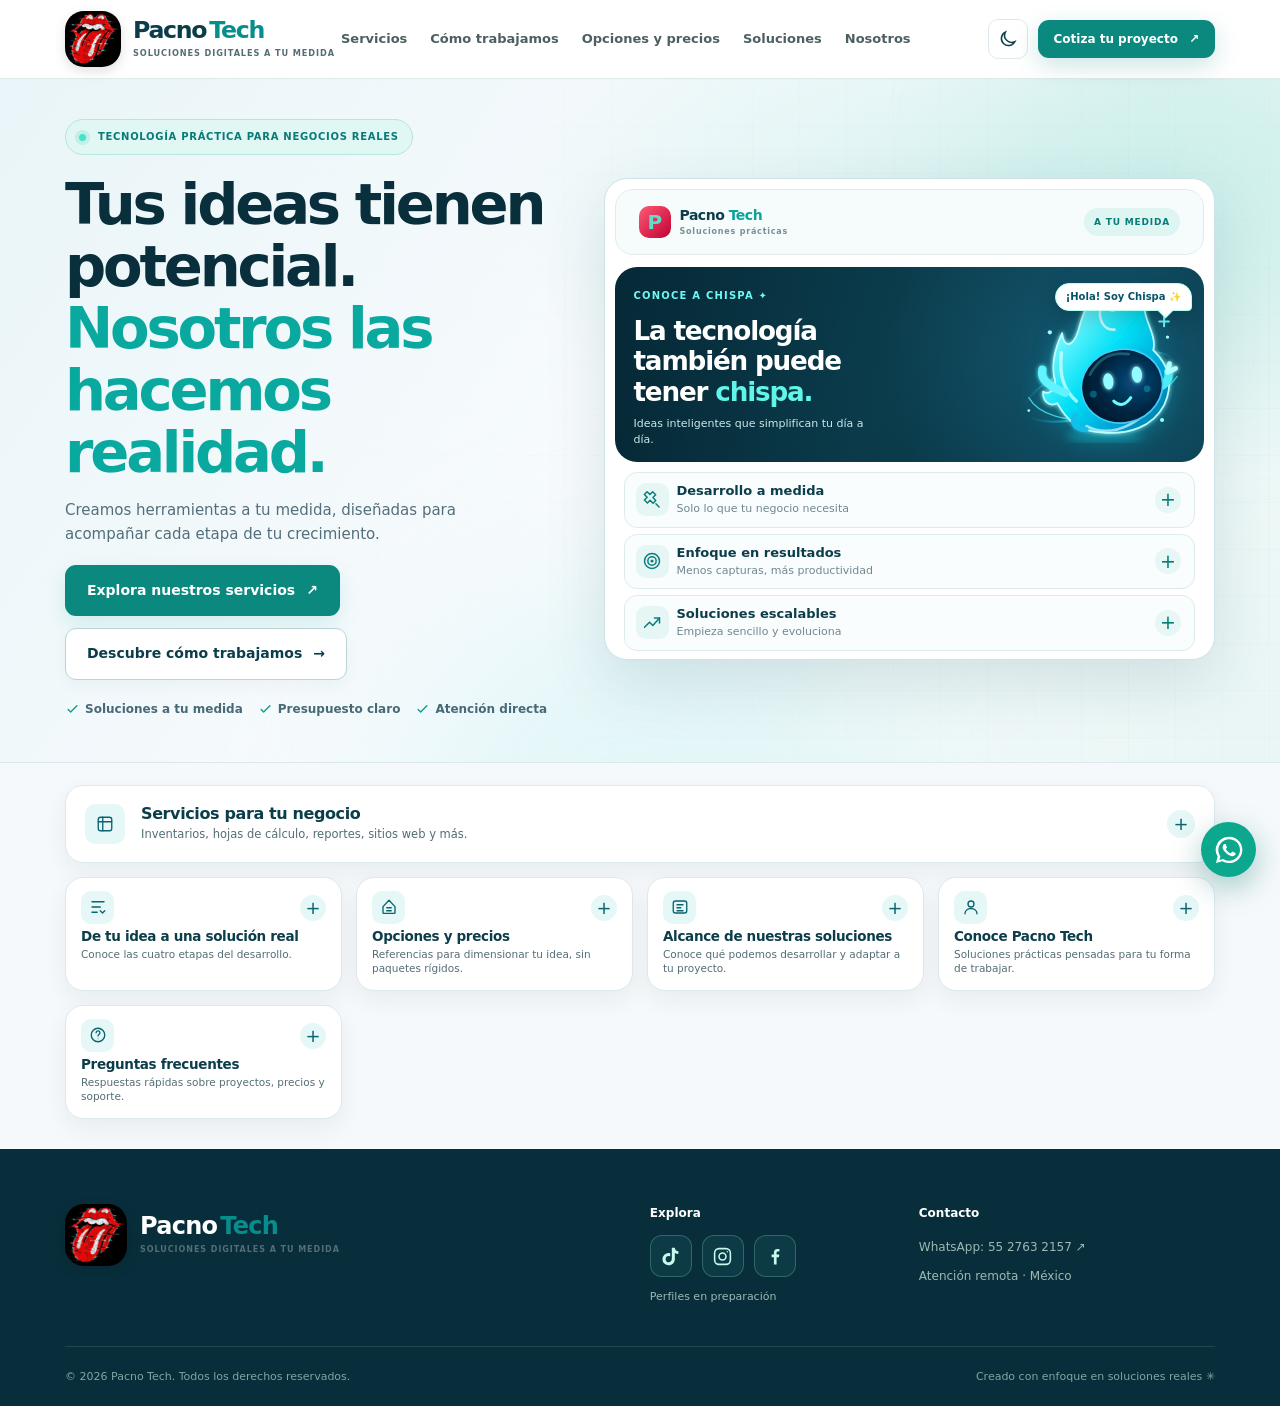
==== commit 21f3db4d: "Add files via upload" ====
--- a/index.html
+++ b/index.html
@@ -4,21 +4,21 @@
   <meta charset="utf-8">
   <meta name="viewport" content="width=device-width, initial-scale=1">
   <meta name="theme-color" content="#0B3D4A">
-  <meta name="pacnolo-version" content="5.2">
+  <meta name="pacnolo-version" content="5.4">
   <meta name="description" content="Pacno Tech: soluciones digitales para negocios, controles, inventarios, reportes, sitios web y automatización práctica.">
   <meta property="og:type" content="website">
   <meta property="og:title" content="Pacno Tech | Soluciones digitales a tu medida">
   <meta property="og:description" content="Herramientas prácticas para negocios: inventarios, automatización, sistemas administrativos, sitios web, reportes y soluciones a la medida.">
   <title>Pacno Tech | Soluciones prácticas para tu negocio</title>
   <link rel="icon" type="image/png" href="assets/favicon-glitch.png?v=4.7">
-  <link rel="stylesheet" href="css/styles.css?v=5.2">
-  <link rel="stylesheet" href="css/responsive.css?v=5.2">
+  <link rel="stylesheet" href="css/styles.css?v=5.4">
+  <link rel="stylesheet" href="css/responsive.css?v=5.4">
 
 
 
 
   <script defer src="js/cotizaciones.js"></script>
-  <script defer src="js/main.js?v=5.2"></script>
+  <script defer src="js/main.js?v=5.4"></script>
 </head>
 <body>
   <a class="skip-link" href="#contenido">Saltar al contenido</a>
@@ -207,6 +207,16 @@
             <div class="service-accordion-body"><p>Explícanos qué necesitas resolver. Podemos adaptar una hoja de cálculo, mejorar tu sistema actual o crear una solución a medida, desde una idea sencilla hasta un proyecto mayor.</p><div class="service-usecases" aria-label="Ejemplos de uso"><span>Proyecto personalizado</span><span>Mejoras a sistemas</span><span>Orientación inicial</span></div><div class="service-accordion-bottom"><span class="service-price"><strong>Proyecto personalizado</strong></span><a class="btn btn-service-quote" href="#contacto" data-quote-service="Proyecto personalizado">Platiquemos <span aria-hidden="true">↗</span></a></div></div>
           </details>
             </div>
+              <div class="service-quote-cta" id="service-quote-cta" aria-labelledby="service-quote-cta-title">
+                <div class="service-quote-cta-copy">
+                  <span class="service-quote-cta-kicker">COTIZACIÓN PERSONALIZADA</span>
+                  <h3 id="service-quote-cta-title">¿Listo para dar el siguiente paso?</h3>
+                  <p>Cuéntanos tu idea y recibe atención directa por WhatsApp, sin compromiso.</p>
+                </div>
+                <button type="button" class="service-quote-open" id="service-quote-open" aria-label="Abrir formulario completo de cotización">
+                  Abrir cotización <span aria-hidden="true">↗</span>
+                </button>
+              </div>
           </div>
         </div>
       </div></details></div></section>
@@ -242,17 +252,11 @@
     <section class="section about-section" id="nosotros" aria-labelledby="about-title"><div class="container"><details class="section-fold main-section-fold nosotros" id="fold-nosotros"><summary class="section-fold-summary" id="summary-nosotros"><span class="fold-index" aria-hidden="true"><svg viewBox="0 0 24 24" fill="none" stroke="currentColor" stroke-width="1.8" stroke-linecap="round" stroke-linejoin="round"><circle cx="12" cy="8" r="4"/><path d="M4 21c0-4.2 3.4-7 8-7s8 2.8 8 7"/></svg></span><strong id="about-title">Conoce Pacno Tech</strong><span class="fold-description">Soluciones prácticas pensadas para tu forma de trabajar.</span><span class="fold-chevron" aria-hidden="true">+</span></summary><div class="section-fold-content nosotros-content"><div class="about-card"><div class="about-mark"><img src="assets/logo-glitch.png?v=4.7" alt="" width="100" height="100"><span>SOLUCIONES A TU MEDIDA</span></div><div><span class="eyebrow">CONOCE PACNO TECH</span><h2 id="about-title-interior">Menos tareas repetitivas. <span>Más tiempo para lo importante.</span></h2><p>En Pacno Tech ayudamos a negocios, profesionales y estudiantes a convertir ideas y procesos complicados en herramientas claras y fáciles de usar. Ya sea organizar un inventario, automatizar reportes, crear una página web o preparar un proyecto, buscamos que la tecnología te ayude en lugar de darte más trabajo.</p><p class="about-promise">Primero entendemos lo que necesitas; después proponemos una solución útil, a tu medida y sin funciones innecesarias.</p><div class="about-benefits" aria-label="Nuestra forma de trabajar"><span>✓ Escuchamos tu idea</span><span>✓ Simplificamos tus procesos</span><span>✓ Diseñamos para ti</span></div></div></div></div></details></div></section>
 
     <section class="section faq-section" aria-labelledby="faq-title"><div class="container"><details class="section-fold main-section-fold preguntas" id="fold-preguntas"><summary class="section-fold-summary" id="summary-preguntas"><span class="fold-index" aria-hidden="true"><svg viewBox="0 0 24 24" fill="none" stroke="currentColor" stroke-width="1.8" stroke-linecap="round" stroke-linejoin="round"><circle cx="12" cy="12" r="9"/><path d="M9.5 9a2.5 2.5 0 1 1 4.4 1.6c-.5.7-1.9 1.3-1.9 2.6"/><circle cx="12" cy="17" r=".7" fill="currentColor" stroke="none"/></svg></span><strong id="faq-title">Preguntas frecuentes</strong><span class="fold-description">Respuestas rápidas sobre proyectos, precios y soporte.</span><span class="fold-chevron" aria-hidden="true">+</span></summary><div class="section-fold-content preguntas-content"><div class="faq-grid"><div><span class="eyebrow section-eyebrow">PREGUNTAS FRECUENTES</span><h2 id="faq-title-interior">Todo claro <span>desde el principio.</span></h2><p>Si tienes otra pregunta, puedes escribirnos directamente por WhatsApp.</p><a class="simple-link" href="https://wa.me/525527632157" target="_blank" rel="noopener noreferrer">Hablar por WhatsApp ↗</a></div><div class="faq-list"><details><summary>¿Necesito saber de programación para contratar? <span>+</span></summary><p>No. Cuéntanos qué haces actualmente y qué te gustaría mejorar. Traducimos tus necesidades a una propuesta comprensible.</p></details><details><summary>¿Cuánto tarda el desarrollo? <span>+</span></summary><p>Depende de las funciones y la información disponible. Una automatización pequeña puede requerir pocos días; sistemas más amplios necesitan un calendario acordado.</p></details><details><summary>¿Los precios que aparecen son finales? <span>+</span></summary><p>No, son precios iniciales de referencia. El monto final se establece después de acordar alcance, entregables y condiciones.</p></details><details><summary>¿Puedo solicitar cambios durante el proyecto? <span>+</span></summary><p>Sí. Revisamos el cambio y, si modifica el alcance original, te indicamos su efecto en costo y tiempo antes de realizarlo.</p></details><details><summary>¿El hospedaje o soporte están incluidos? <span>+</span></summary><p>No se incluyen automáticamente. Si tu sistema necesita servidor, dominio, mantenimiento o soporte recurrente, se cotizan por separado.</p></details></div></div></div></details></div></section>
-
-    <section class="section contact-section" id="contacto" aria-labelledby="contact-title"><div class="container"><details class="section-fold main-section-fold contacto" id="fold-contacto"><summary class="section-fold-summary" id="summary-contacto"><span class="fold-index" aria-hidden="true"><svg viewBox="0 0 24 24" fill="none" stroke="currentColor" stroke-width="1.8" stroke-linecap="round" stroke-linejoin="round"><path d="M4 4h16v12H8l-4 4V4z"/><path d="M8 9h8M8 12h6"/></svg></span><strong id="contact-title">Cotiza tu proyecto</strong><span class="fold-description">Cuéntanos qué necesitas y recibe atención por WhatsApp.</span><span class="fold-chevron" aria-hidden="true">+</span></summary><div class="section-fold-content contacto-content"><div class="contact-grid"><div class="contact-copy"><span class="eyebrow contact-eyebrow">HABLEMOS DE TU IDEA</span><h2 id="contact-title-interior">El siguiente paso de tu negocio <em>puede empezar hoy.</em></h2><p>Cuéntanos qué quieres resolver. Prepararemos un mensaje para que puedas enviarlo por WhatsApp sin crear una cuenta.</p><div class="contact-benefits"><div><span>✓</span> Cuéntanos tu necesidad sin compromiso</div><div><span>✓</span> Atención directa por WhatsApp</div><div><span>✓</span> Propuesta según el alcance de tu proyecto</div></div><a class="contact-phone" href="https://wa.me/525527632157" target="_blank" rel="noopener noreferrer"><span class="wa-icon">◉</span><span><small>CONTÁCTANOS DIRECTAMENTE</small><strong>55 2763 2157</strong></span><span aria-hidden="true">↗</span></a></div>
+    </div></div>
+
+    <section class="section contact-section contact-modal-anchor" id="contacto" aria-labelledby="contact-title"><div class="container"><details class="section-fold main-section-fold contacto" id="fold-contacto"><summary class="section-fold-summary" id="summary-contacto"><span class="fold-index" aria-hidden="true"><svg viewBox="0 0 24 24" fill="none" stroke="currentColor" stroke-width="1.8" stroke-linecap="round" stroke-linejoin="round"><path d="M4 4h16v12H8l-4 4V4z"/><path d="M8 9h8M8 12h6"/></svg></span><strong id="contact-title">Cotiza tu proyecto</strong><span class="fold-description">Cuéntanos qué necesitas y recibe atención por WhatsApp.</span><span class="fold-chevron" aria-hidden="true">+</span></summary><div class="section-fold-content contacto-content"><div class="contact-grid"><div class="contact-copy"><span class="eyebrow contact-eyebrow">HABLEMOS DE TU IDEA</span><h2 id="contact-title-interior">El siguiente paso de tu negocio <em>puede empezar hoy.</em></h2><p>Cuéntanos qué quieres resolver. Prepararemos un mensaje para que puedas enviarlo por WhatsApp sin crear una cuenta.</p><div class="contact-benefits"><div><span>✓</span> Cuéntanos tu necesidad sin compromiso</div><div><span>✓</span> Atención directa por WhatsApp</div><div><span>✓</span> Propuesta según el alcance de tu proyecto</div></div><a class="contact-phone" href="https://wa.me/525527632157" target="_blank" rel="noopener noreferrer"><span class="wa-icon">◉</span><span><small>CONTÁCTANOS DIRECTAMENTE</small><strong>55 2763 2157</strong></span><span aria-hidden="true">↗</span></a></div>
       <div class="contact-form-card"><div class="form-card-top"><div><h3>Solicita una cotización</h3><p>Llena los datos y abre el mensaje en WhatsApp.</p></div><span class="form-sparkle">✳</span></div><form id="quote-form"><div class="form-row"><label>Tu nombre <span class="required">*</span><input type="text" name="nombre" id="quote-name" placeholder="¿Cómo te llamas?" maxlength="70" required autocomplete="name"></label><label>Nombre de tu negocio <input type="text" name="negocio" id="quote-business" placeholder="Nombre de tu empresa (opcional)" maxlength="90" autocomplete="organization"></label></div><label>¿Qué servicio necesitas? <span class="required">*</span><select name="servicio" id="quote-service" required><option value="" disabled selected>Selecciona un servicio</option><option value="Hojas de cálculo y automatización">Hojas de cálculo, Excel, Sheets y macros</option><option value="Documentos y presentaciones">Presentaciones y proyectos escolares</option><option value="Sistema administrativo">Inventarios y sistemas administrativos</option><option value="Tableros y reportes">Tableros ejecutivos y proyecciones</option><option value="Página o portal web">Página o portal web</option><option value="Bases de datos, Access y SQL">Bases de datos y Microsoft Access</option><option value="Gestión de sistemas clínicos">Gestión de sistemas clínicos</option><option value="Sistema de solicitudes y seguimiento">Solicitudes y seguimiento</option><option value="Paquete Inicio - Solución rápida">Paquete Inicio</option><option value="Paquete Crecimiento - Control de negocio">Paquete Crecimiento</option><option value="Paquete Empresa - Proyecto personalizado">Paquete Empresa</option><option value="Proyecto personalizado">Otro proyecto</option></select></label><label>Cuéntanos qué necesitas <span class="required">*</span><textarea name="detalle" id="quote-detail" placeholder="Por ejemplo: necesito controlar mi inventario, automatizar hojas de cálculo, crear un tablero, hacer una página web o preparar una presentación..." maxlength="1200" rows="4" required></textarea></label><label>¿Para cuándo lo necesitas?<select name="plazo" id="quote-timeline"><option value="Lo antes posible">Lo antes posible</option><option value="En las próximas semanas">En las próximas semanas</option><option value="Sin fecha definida">Sin fecha definida</option></select></label><button type="submit" class="btn btn-whatsapp full"><svg viewBox="0 0 24 24" fill="currentColor" aria-hidden="true"><path d="M12.04 2A9.92 9.92 0 0 0 3.5 17l-1.3 4.7 4.8-1.26a9.92 9.92 0 1 0 5.04-18.44Zm0 18.05a8.08 8.08 0 0 1-4.12-1.13l-.3-.18-2.83.74.76-2.76-.2-.31a8.1 8.1 0 1 1 6.69 3.64Zm4.43-6.05c-.24-.12-1.42-.7-1.64-.78-.22-.08-.38-.12-.54.12-.16.23-.62.78-.76.94-.14.16-.28.18-.52.06-.24-.12-1.01-.37-1.92-1.19-.71-.63-1.19-1.41-1.33-1.65-.14-.24-.01-.37.1-.49.11-.11.24-.28.36-.42.12-.14.16-.24.24-.4.08-.16.04-.3-.02-.42-.06-.12-.54-1.3-.74-1.79-.2-.46-.39-.4-.54-.41h-.46c-.16 0-.42.06-.64.3-.22.24-.84.82-.84 2s.86 2.32.98 2.48c.12.16 1.69 2.58 4.09 3.61.57.25 1.02.4 1.37.51.58.18 1.1.15 1.52.09.46-.07 1.42-.58 1.62-1.14.2-.56.2-1.04.14-1.14-.06-.1-.22-.16-.46-.28Z"/></svg> Enviar por WhatsApp <span aria-hidden="true">↗</span></button><p class="privacy-note">Al pulsar el botón se abrirá WhatsApp con tu mensaje listo para enviar. Este sitio no almacena los datos del formulario.</p></form></div>
     </div></div></details></div></section>
-    <section class="section social-hub-section" id="novedades" aria-labelledby="social-hub-title">
-      <div class="container"><details class="section-fold main-section-fold social-hub-fold" id="fold-novedades">
-        <summary class="section-fold-summary"><span class="fold-index" aria-hidden="true"><svg viewBox="0 0 24 24" fill="none" stroke="currentColor" stroke-width="1.8" stroke-linecap="round"><circle cx="12" cy="12" r="8"/><path d="M4 12h16M12 4c-6 6-6 10 0 16M12 4c6 6 6 10 0 16"/></svg></span><strong id="social-hub-title">Explora y novedades</strong><span class="fold-description">Próximos proyectos y nuestras redes sociales.</span><span class="fold-chevron" aria-hidden="true">+</span></summary>
-        <div class="section-fold-content pacno-social-hub-content"><span class="eyebrow">CONECTA CON PACNO TECH</span><h2>Próximos proyectos y novedades</h2><p>Estamos preparando nuestros perfiles en TikTok, Instagram y Facebook. Conforme avancemos, aquí agregaremos enlaces a proyectos reales y nuevas demostraciones.</p><div class="pacno-social-hub-status"><span>TikTok · Próximamente</span><span>Instagram · Próximamente</span><span>Facebook · Próximamente</span></div><a href="#contacto" class="btn btn-primary">Hablemos de tu proyecto ↗</a></div>
-      </details></div>
-    </section>
-    </div></div>
   </main>
   <div id="section-modal-backdrop" class="section-modal-backdrop" hidden aria-hidden="true"></div>
   <footer class="site-footer"><div class="container"><div class="footer-main"><div><a class="brand footer-brand" href="#inicio"><img src="assets/logo-glitch.png?v=4.7" alt="" width="64" height="64"><span class="brand-name">Pacno <span class="brand-accent">Tech</span><small>SOLUCIONES DIGITALES A TU MEDIDA</small></span></a></div><div class="footer-social"><strong>Explora</strong><div class="social-icons" aria-label="Redes sociales de Pacno Tech, perfiles en preparación">
--- a/css/styles.css
+++ b/css/styles.css
@@ -294,11 +294,12 @@
 .hero-benefit-panel{padding:0;min-width:0}
 .benefit-accordion-card{width:100%;margin:0 auto;background:#fff;border:1px solid #cde3e6;border-radius:23px;box-shadow:0 24px 63px rgba(8,66,76,.12);overflow:hidden;position:relative}
 .benefit-card-top{display:flex;align-items:center;justify-content:space-between;gap:10px;background:#f6fbfc;border-bottom:1px solid #e0ebed;padding:16px 23px}
+.benefit-card-top{margin:10px 10px 0;border-radius:18px;border:1px solid #e0ebed}
 .benefit-card-logo{display:flex;align-items:center;gap:9px;font-size:14px;font-weight:900;letter-spacing:-.035em;line-height:1.2}.benefit-card-logo b{color:#0ba598}.benefit-card-logo small{display:block;color:#779098;letter-spacing:.1em;font-weight:650;font-size:8px;margin-top:3px}
 .benefit-card-icon{height:32px;width:32px;border-radius:10px;background:#0b3d4a;color:#5ae0cc;font-size:20px;display:grid;place-items:center;font-weight:900}
 .benefit-card-tag{font-size:9px;font-weight:900;color:#057d79;letter-spacing:.09em;border-radius:30px;background:#def5f2;padding:7px 10px;white-space:nowrap}
-.benefit-card-intro{padding:24px 25px 13px}.benefit-card-intro .eyebrow{color:#0b988f}.benefit-card-intro h2{font-size:clamp(1.65rem,2.2vw,2.1rem);line-height:1.15;letter-spacing:-.045em;color:#0b3d4a;max-width:450px;margin:8px 0 8px}.benefit-card-intro h2 em{font-style:normal;color:#0cac9e}.benefit-card-intro p{font-size:12px;margin-bottom:0;color:#647e86}
-.hero-benefit-list{padding:0 19px 15px;display:grid;gap:9px}
+.benefit-card-intro{padding:24px 25px 13px;margin:12px 10px 10px;border-radius:22px}.benefit-card-intro .eyebrow{color:#0b988f}.benefit-card-intro h2{font-size:clamp(1.65rem,2.2vw,2.1rem);line-height:1.15;letter-spacing:-.045em;color:#0b3d4a;max-width:450px;margin:8px 0 8px}.benefit-card-intro h2 em{font-style:normal;color:#0cac9e}.benefit-card-intro p{font-size:12px;margin-bottom:0;color:#647e86}
+.hero-benefit-list{padding:0 19px 18px;display:grid;gap:9px}
 .hero-benefit{border:1px solid #ddebed;background:#fafdfe;border-radius:13px;overflow:hidden;transition:border-color .2s,box-shadow .2s}
 .hero-benefit[open]{border-color:#91d9d3;background:#fff;box-shadow:0 6px 18px rgba(14,80,89,.06)}
 .hero-benefit summary{display:flex;align-items:center;gap:13px;padding:13px 14px;list-style:none;cursor:pointer;min-height:63px}
@@ -351,7 +352,7 @@
 body[data-theme="dark"] .demos-section,body[data-theme="dark"] .pricing-section,body[data-theme="dark"] .process-section{background:var(--bg)}
 @media(max-width:1120px){.hero-grid{gap:20px}.hero-copy h1{font-size:clamp(2.35rem,4.3vw,3.9rem)}}
 @media(max-width:830px){.hero-grid{grid-template-columns:1fr;max-width:700px;gap:20px;padding-block:47px 45px}.hero-copy{max-width:620px;text-align:center;margin:auto}.hero-copy h1{max-width:620px}.hero-eyebrow{margin:auto}.hero-lead{margin-inline:auto}.hero-buttons,.hero-highlights{justify-content:center}.hero-benefit-panel{width:100%;max-width:590px;margin:auto}.services-showcase{grid-template-columns:1fr}.services-showcase-intro{padding:28px}.services-showcase-art{display:none}.section-fold-content.process-grid{grid-template-columns:1fr}.section-fold-content.process-grid .process-copy{max-width:640px}}
-@media(max-width:600px){.container{width:min(100% - 26px,1150px)}.header-inner{height:64px}.hero-grid{padding:32px 0 38px;gap:24px}.hero-copy h1{font-size:clamp(2.3rem,9vw,3.6rem);margin:17px 0}.hero-lead{font-size:14px;line-height:1.6;margin-bottom:17px}.hero-buttons .btn{flex:1 1 180px}.hero-highlights{margin-top:19px;gap:10px;font-size:10px}.benefit-card-top{padding:13px 15px}.benefit-card-intro{padding:18px 17px 12px}.benefit-card-intro h2{font-size:1.55rem}.hero-benefit-list{padding:0 11px 12px;gap:8px}.hero-benefit summary{min-height:60px;padding:11px 10px;gap:9px}.hero-benefit-heading strong{font-size:12px}.hero-benefit-heading small{font-size:10px}.hero-benefit-body{padding:0 12px 13px 48px}.benefit-card-bottom{padding:11px 14px;font-size:9px}.section{padding:33px 0}.demos-section,.pricing-section,.process-section{padding:8px 0}.services-section{padding:30px 0 12px}.services-showcase-intro{padding:26px 20px}.services-showcase-accordion{padding:14px 10px}.service-accordion-label strong{font-size:12px}.section-fold-summary{padding:16px 14px;min-height:91px;gap:4px 9px;grid-template-columns:37px minmax(0,1fr) 30px}.fold-index{height:36px;width:36px;font-size:7px}.section-fold-summary strong{font-size:15px}.fold-description{font-size:11px}.fold-chevron{width:28px;height:28px;font-size:20px}.section-fold-content{padding:15px 12px 17px}.section-fold-content .section-heading{display:none}.section-fold-content .demo-content{padding:16px 12px 0}.section-fold-content .pricing-grid{gap:12px}.section-fold-content.process-grid{gap:17px}.about-section{padding:21px 0}.faq-section{padding:28px 0}.contact-section{padding:42px 0}.faq-grid h2{font-size:1.7rem}}
+@media(max-width:600px){.container{width:min(100% - 26px,1150px)}.header-inner{height:64px}.hero-grid{padding:32px 0 38px;gap:24px}.hero-copy h1{font-size:clamp(2.3rem,9vw,3.6rem);margin:17px 0}.hero-lead{font-size:14px;line-height:1.6;margin-bottom:17px}.hero-buttons .btn{flex:1 1 180px}.hero-highlights{margin-top:19px;gap:10px;font-size:10px}.benefit-card-top{padding:13px 15px;margin:8px 8px 0}.benefit-card-intro{padding:18px 17px 12px;margin:10px 8px 10px}.benefit-card-intro h2{font-size:1.55rem}.hero-benefit-list{padding:0 10px 14px;gap:8px}.hero-benefit summary{min-height:60px;padding:11px 10px;gap:9px}.hero-benefit-heading strong{font-size:12px}.hero-benefit-heading small{font-size:10px}.hero-benefit-body{padding:0 12px 13px 48px}.benefit-card-bottom{padding:11px 14px;font-size:9px}.section{padding:33px 0}.demos-section,.pricing-section,.process-section{padding:8px 0}.services-section{padding:30px 0 12px}.services-showcase-intro{padding:26px 20px}.services-showcase-accordion{padding:14px 10px}.service-accordion-label strong{font-size:12px}.section-fold-summary{padding:16px 14px;min-height:91px;gap:4px 9px;grid-template-columns:37px minmax(0,1fr) 30px}.fold-index{height:36px;width:36px;font-size:7px}.section-fold-summary strong{font-size:15px}.fold-description{font-size:11px}.fold-chevron{width:28px;height:28px;font-size:20px}.section-fold-content{padding:15px 12px 17px}.section-fold-content .section-heading{display:none}.section-fold-content .demo-content{padding:16px 12px 0}.section-fold-content .pricing-grid{gap:12px}.section-fold-content.process-grid{gap:17px}.about-section{padding:21px 0}.faq-section{padding:28px 0}.contact-section{padding:42px 0}.faq-grid h2{font-size:1.7rem}}
 @media(max-width:360px){.hero-benefit-heading strong{font-size:11px}.benefit-card-tag{display:none}.hero-benefit-no{width:28px;height:28px}.hero-benefit-body{padding-left:10px}.hero-benefit summary{gap:6px}.hero-copy h1{font-size:2.15rem}}
 @media(prefers-reduced-motion:reduce){.hero-benefit-body,.section-fold-content{animation:none}}
 
@@ -516,7 +517,7 @@
  .hero-buttons{gap:7px}
  .hero-buttons .btn{min-height:42px;padding:9px 12px}
  .hero-highlights{margin-top:12px;gap:6px 10px;font-size:9px}
- .benefit-card-intro{padding:11px 13px 8px}
+ .benefit-card-intro{padding:11px 13px 8px;margin:8px 7px 8px}
  .benefit-card-intro h2{font-size:1.2rem}
  .benefit-card-intro p{font-size:10px}
  .hero-benefit summary{min-height:46px;padding:7px 9px}
@@ -1080,7 +1081,7 @@
 
 /* PACNO TECH 5.0 — matriz en el bloque de APARTADOS señalado por el usuario. */
 .pacno-section-hub{padding-top:22px;padding-bottom:30px}
-.pacno-section-grid{display:grid;grid-template-columns:repeat(4,minmax(0,1fr));gap:14px;align-items:stretch}
+.pacno-section-grid{display:grid;grid-template-columns:repeat(5,minmax(0,1fr));gap:14px;align-items:stretch}
 .pacno-section-grid > section.section{padding:0!important;margin:0!important;min-width:0;background:transparent!important;border:0!important;overflow:visible!important}
 .pacno-section-grid > section.section::before,.pacno-section-grid > section.section::after{display:none!important}
 .pacno-section-grid > section.section > .container{width:100%!important;max-width:none!important;padding:0!important;margin:0!important;height:100%}
@@ -1138,11 +1139,18 @@
   grid-column:3!important;grid-row:1 / 3!important;align-self:center!important;justify-self:end!important;
   width:28px!important;height:28px!important
 }
-/* Séptimo apartado distribuido en dos columnas para cerrar las ocho posiciones. */
-.pacno-section-grid > .contact-section{grid-column:span 2}
 body[data-theme="dark"] .pacno-section-grid > .services-section .main-section-fold:not([open]) > summary > strong{color:#f0fbfa!important}
 body[data-theme="dark"] .pacno-section-grid > .services-section .main-section-fold:not([open]) > summary .fold-description{color:#afcbd0!important}
-@media(max-width:1060px){.pacno-section-grid > .contact-section{grid-column:span 2}}
+/* v5.5 — matriz inferior de 1 x 5 y contacto sólo como modal. */
+.pacno-section-grid>.faq-section{grid-column:auto!important}
+.contact-section.contact-modal-anchor{padding:0!important;margin:0!important}
+.contact-section.contact-modal-anchor>.container{width:0!important;max-width:none!important;height:0!important;padding:0!important;margin:0!important;overflow:visible!important}
+.contact-section.contact-modal-anchor .main-section-fold:not([open]){position:absolute!important;left:-99999px!important;top:auto!important;width:1px!important;height:1px!important;overflow:hidden!important;opacity:0!important;pointer-events:none!important;border:0!important;box-shadow:none!important}
+.contact-section.contact-modal-anchor .main-section-fold:not([open])>.section-fold-summary,
+.contact-section.contact-modal-anchor .main-section-fold:not([open])>.section-fold-content{display:none!important}
+@media(max-width:1340px){.pacno-section-grid{grid-template-columns:repeat(4,minmax(0,1fr))}}
+@media(max-width:1060px){.pacno-section-grid{grid-template-columns:repeat(2,minmax(0,1fr))}}
+@media(max-width:600px){.pacno-section-grid{grid-template-columns:1fr}}
 @media(max-width:600px){
   .pacno-section-grid > .services-section .main-section-fold:not([open]) > summary.section-fold-summary{
     grid-template-columns:34px minmax(0,1fr) 26px!important;min-height:67px!important;
@@ -1151,5 +1159,110 @@
   .pacno-section-grid > .services-section .main-section-fold:not([open]) > summary .fold-index{width:33px!important;height:33px!important}
   .pacno-section-grid > .services-section .main-section-fold:not([open]) > summary > strong{font-size:14px!important}
   .pacno-section-grid > .services-section .main-section-fold:not([open]) > summary .fold-description{font-size:10px!important}
-  .pacno-section-grid > .contact-section{grid-column:1 / -1}
-}
+  }
+
+
+/* v5.3 — tarjeta #8 normal + cotización funcional en toda la fila inferior. */
+body.section-modal-open #fold-servicios .service-accordion > .service-accordion-item:last-child{grid-column:auto!important}
+body.section-modal-open #fold-servicios .service-accordion > .service-accordion-item:last-child>summary{justify-content:flex-start!important}
+#fold-servicios .service-quick-quote{margin-top:14px;border:1px solid #cce5e6;border-radius:17px;background:linear-gradient(120deg,#eefbf9 0%,#f7fcfc 68%,#fff 100%);padding:16px 17px 14px;box-shadow:0 10px 23px rgba(10,68,75,.045)}
+#fold-servicios .service-quick-head{display:flex;align-items:flex-start;justify-content:space-between;gap:12px;margin-bottom:12px}
+#fold-servicios .service-quick-kicker{display:block;color:#06897d;font-size:10px;font-weight:900;letter-spacing:.14em;margin-bottom:4px}
+#fold-servicios .service-quick-head h3{font-size:19px;font-weight:850;letter-spacing:-.025em;line-height:1.2;margin:0 0 4px;color:#123e46}
+#fold-servicios .service-quick-head p{font-size:12px;line-height:1.45;color:#536c73;margin:0}
+#fold-servicios .service-quick-icon{display:grid;place-items:center;color:#006a70;background:#cdf6ed;border-radius:11px;flex:0 0 37px;height:37px;font-size:19px}
+#fold-servicios .service-quick-form{display:grid;grid-template-columns:1fr 1fr;gap:9px 11px}
+#fold-servicios .service-quick-form label{display:flex;flex-direction:column;gap:5px;min-width:0;color:#234952;font-size:11px;font-weight:750}
+#fold-servicios .service-quick-form label span{color:#d16743}
+#fold-servicios .service-quick-form :is(input,select,textarea){width:100%;min-width:0;padding:10px 11px!important;border:1px solid #c5dcde!important;border-radius:9px!important;background:#fff!important;color:#193a42!important;font:inherit!important;font-size:12px!important;line-height:1.35!important;outline-offset:2px}
+#fold-servicios .service-quick-form textarea{resize:vertical;min-height:56px;max-height:160px}
+#fold-servicios .service-quick-form :is(input,textarea)::placeholder{color:#73878d;opacity:1}
+#fold-servicios .service-quick-form :is(input,select,textarea):focus{border-color:#12a99d!important;box-shadow:0 0 0 2px rgba(14,181,167,.14)}
+#fold-servicios .service-quick-detail,#fold-servicios .service-quick-bottom{grid-column:1/-1}
+#fold-servicios .service-quick-bottom{display:flex;align-items:center;justify-content:space-between;gap:15px}
+#fold-servicios .service-quick-bottom small{font-size:10.5px;line-height:1.35;color:#607880;max-width:53%}
+#fold-servicios .service-quick-send{display:inline-flex;align-items:center;justify-content:center;gap:8px;border:none;border-radius:9px;padding:10px 17px;background:#079d91;color:#fff;font-weight:800;font-size:12px;white-space:nowrap;cursor:pointer}
+#fold-servicios .service-quick-send:hover{background:#087d76}
+body[data-theme="dark"] #fold-servicios .service-quick-quote{background:linear-gradient(130deg,#153f49,#102f39);border-color:#3c7980}
+body[data-theme="dark"] #fold-servicios .service-quick-head h3{color:#f1fdfb}
+body[data-theme="dark"] #fold-servicios .service-quick-head p,body[data-theme="dark"] #fold-servicios .service-quick-bottom small{color:#c0dfe2}
+body[data-theme="dark"] #fold-servicios .service-quick-kicker{color:#6aeee1}
+body[data-theme="dark"] #fold-servicios .service-quick-form label{color:#ecfdfa}
+body[data-theme="dark"] #fold-servicios .service-quick-form :is(input,select,textarea){background:#12333e!important;color:#f0fdfc!important;border-color:#4c7882!important}
+body[data-theme="dark"] #fold-servicios .service-quick-form :is(input,textarea)::placeholder{color:#b6cfd2}
+body[data-theme="dark"] #fold-servicios .service-quick-icon{background:#1c5960;color:#79f0e1}
+/* Se elimina Novedades de la matriz; las dos tarjetas finales se equilibran. */
+@media(max-width:660px){
+  #fold-servicios .service-quick-quote{padding:13px 12px}
+  #fold-servicios .service-quick-form{grid-template-columns:1fr}
+  #fold-servicios .service-quick-detail,#fold-servicios .service-quick-bottom{grid-column:1}
+  #fold-servicios .service-quick-bottom{flex-direction:column;align-items:stretch;gap:9px}
+  #fold-servicios .service-quick-bottom small{max-width:none}
+  #fold-servicios .service-quick-send{width:100%}
+  }
+
+/* v5.3: contraste y estructura de etiquetas en tema oscuro. */
+#fold-servicios .service-quick-form label{display:block!important}
+#fold-servicios .service-quick-form label span{display:inline!important}
+#fold-servicios .service-quick-form :is(input,select,textarea){margin-top:6px!important}
+body[data-theme="dark"].section-modal-open #fold-servicios.main-section-fold[open] > .section-fold-summary{background:#10323d!important;border-bottom-color:#3b6c75!important}
+body[data-theme="dark"].section-modal-open #fold-servicios.main-section-fold[open] > .section-fold-summary strong{color:#f3fffd!important}
+body[data-theme="dark"].section-modal-open #fold-servicios.main-section-fold[open] > .section-fold-summary .fold-description{color:#bbd8dc!important}
+body[data-theme="dark"].section-modal-open #fold-servicios .service-accordion-item{background:#153d47!important;border-color:#2f6670!important}
+body[data-theme="dark"].section-modal-open #fold-servicios .service-accordion-item[open]{background:#15565b!important;border-color:#5fd9cb!important}
+body[data-theme="dark"].section-modal-open #fold-servicios .service-accordion-item>summary{background:transparent!important}
+body[data-theme="dark"].section-modal-open #fold-servicios .service-accordion-item>summary strong{color:#f0fffc!important}
+body[data-theme="dark"].section-modal-open #fold-servicios .service-accordion-item .service-accordion-symbol{background:#23646a!important;color:#a4ffef!important}
+body[data-theme="dark"].section-modal-open #fold-servicios .service-accordion-item .service-accordion-toggle{color:#a7fcef!important;background:#23545e!important}
+
+
+/* Pacno Tech v5.4 — cotización modal única y cuadrícula compacta */
+#fold-servicios .service-quote-cta{
+  display:flex;align-items:center;justify-content:space-between;gap:16px;
+  margin-top:12px;padding:17px 20px;border:1px solid #c9e6e5;border-radius:16px;
+  background:linear-gradient(112deg,#edfbf9,#f7fcfc 74%,#fff);
+  box-shadow:0 10px 20px rgba(9,69,75,.05);
+}
+#fold-servicios .service-quote-cta-copy{flex:1;min-width:0}
+#fold-servicios .service-quote-cta-kicker{display:block;color:#078778;font-size:10px;font-weight:850;letter-spacing:.13em;margin-bottom:4px}
+#fold-servicios .service-quote-cta h3{font-size:18px;color:#103d44;line-height:1.2;margin:0 0 5px;letter-spacing:-.02em}
+#fold-servicios .service-quote-cta p{color:#4f7277;font-size:12px;line-height:1.5;margin:0}
+#fold-servicios .service-quote-open{display:inline-flex;align-items:center;justify-content:center;gap:10px;border:0;border-radius:10px;min-height:44px;padding:11px 18px;white-space:nowrap;color:#fff;background:#0a9e92;font-size:13px;font-weight:800;cursor:pointer;transition:transform .2s ease,background .2s ease,box-shadow .2s ease}
+#fold-servicios .service-quote-open:hover{background:#087e76;transform:translateY(-2px);box-shadow:0 9px 22px rgba(8,126,118,.2)}
+#fold-servicios .service-quote-open:focus-visible{outline:3px solid #54ead6;outline-offset:3px}
+body[data-theme="dark"] #fold-servicios .service-quote-cta{background:linear-gradient(110deg,#17474e,#123640);border-color:#347179}
+body[data-theme="dark"] #fold-servicios .service-quote-cta-kicker{color:#83eee0}
+body[data-theme="dark"] #fold-servicios .service-quote-cta h3{color:#f0fcfa}
+body[data-theme="dark"] #fold-servicios .service-quote-cta p{color:#b9d8dc}
+
+/* Sólo se compactan las tarjetas cerradas. El banner y su animación siguen intactos. */
+.pacno-section-grid .main-section-fold:not([open])>summary.section-fold-summary{
+  min-height:112px!important;padding:13px 15px!important;
+  grid-template-rows:34px auto auto!important;gap:3px 9px!important;
+}
+.pacno-section-grid .main-section-fold:not([open])>summary .fold-index{width:33px!important;height:33px!important;border-radius:10px!important}
+.pacno-section-grid .main-section-fold:not([open])>summary .fold-index svg{width:18px!important;height:18px!important}
+.pacno-section-grid .main-section-fold:not([open])>summary>strong{font-size:13.5px!important;line-height:1.2!important}
+.pacno-section-grid .main-section-fold:not([open])>summary .fold-description{font-size:10.5px!important;line-height:1.34!important}
+.pacno-section-grid .main-section-fold:not([open])>summary .fold-chevron{width:26px!important;height:26px!important;font-size:18px!important}
+/* El acceso horizontal a Servicios no debe quedar comprimido por estas reglas. */
+.pacno-section-grid>.services-section .main-section-fold:not([open])>summary.section-fold-summary{
+ min-height:76px!important;grid-template-rows:auto auto!important;grid-template-columns:42px minmax(0,1fr) 30px!important;
+}
+@media(max-width:1060px){
+  .pacno-section-grid .main-section-fold:not([open])>summary.section-fold-summary{min-height:108px!important}
+}
+@media(max-width:660px){
+  #fold-servicios .service-quote-cta{padding:14px;flex-direction:column;align-items:stretch;gap:11px}
+  #fold-servicios .service-quote-cta h3{font-size:16px}
+  #fold-servicios .service-quote-cta p{font-size:11.5px}
+  #fold-servicios .service-quote-open{width:100%;min-height:42px}
+  .pacno-section-grid .main-section-fold:not([open])>summary.section-fold-summary{
+     min-height:114px!important;padding:11px!important;grid-template-rows:30px auto auto!important;gap:3px 6px!important;
+  }
+  .pacno-section-grid .main-section-fold:not([open])>summary .fold-index{width:30px!important;height:30px!important}
+  .pacno-section-grid .main-section-fold:not([open])>summary .fold-index svg{width:17px!important;height:17px!important}
+  .pacno-section-grid .main-section-fold:not([open])>summary>strong{font-size:12px!important;line-height:1.2!important}
+  .pacno-section-grid .main-section-fold:not([open])>summary .fold-description{font-size:10px!important;line-height:1.26!important}
+  .pacno-section-grid>.services-section .main-section-fold:not([open])>summary.section-fold-summary{min-height:70px!important}
+}
--- a/css/responsive.css
+++ b/css/responsive.css
@@ -269,3 +269,19 @@
 /* PACNO TECH 5.0 — dos columnas en teléfonos. */
 @media(max-width:1060px){.pacno-section-grid{grid-template-columns:repeat(2,minmax(0,1fr));gap:12px}}
 @media(max-width:600px){.pacno-section-hub{padding-top:12px;padding-bottom:20px}.pacno-section-grid{gap:9px}.pacno-section-grid .main-section-fold:not([open])>summary.section-fold-summary{padding:12px!important;min-height:146px!important;grid-template-rows:34px auto auto!important;gap:4px 5px!important}.pacno-section-grid .main-section-fold:not([open])>summary .fold-index{width:33px!important;height:33px!important}.pacno-section-grid .main-section-fold:not([open])>summary>strong{font-size:12.5px!important;line-height:1.27!important}.pacno-section-grid .main-section-fold:not([open])>summary .fold-description{font-size:10px!important;line-height:1.3!important}.pacno-section-grid .main-section-fold:not([open])>summary .fold-chevron{width:24px!important;height:24px!important;font-size:16px!important}.service-video-choices{gap:5px}.service-video-choice{font-size:10px;padding:5px 9px}}
+
+/* Pacno Tech v5.4 — prioridad móvil para tarjetas de navegación compactas. */
+@media(max-width:600px){
+  .pacno-section-grid .main-section-fold:not([open])>summary.section-fold-summary{
+    min-height:118px!important;padding:10px 11px!important;
+    grid-template-rows:30px auto auto!important;gap:3px 6px!important;
+  }
+  .pacno-section-grid .main-section-fold:not([open])>summary .fold-index{width:30px!important;height:30px!important}
+  .pacno-section-grid .main-section-fold:not([open])>summary .fold-index svg{width:17px!important;height:17px!important}
+  .pacno-section-grid .main-section-fold:not([open])>summary>strong{font-size:11.8px!important;line-height:1.22!important}
+  .pacno-section-grid .main-section-fold:not([open])>summary .fold-description{font-size:9.7px!important;line-height:1.27!important}
+  .pacno-section-grid>.services-section .main-section-fold:not([open])>summary.section-fold-summary{
+    min-height:72px!important;grid-template-columns:34px minmax(0,1fr) 26px!important;
+    grid-template-rows:auto auto!important;
+  }
+}
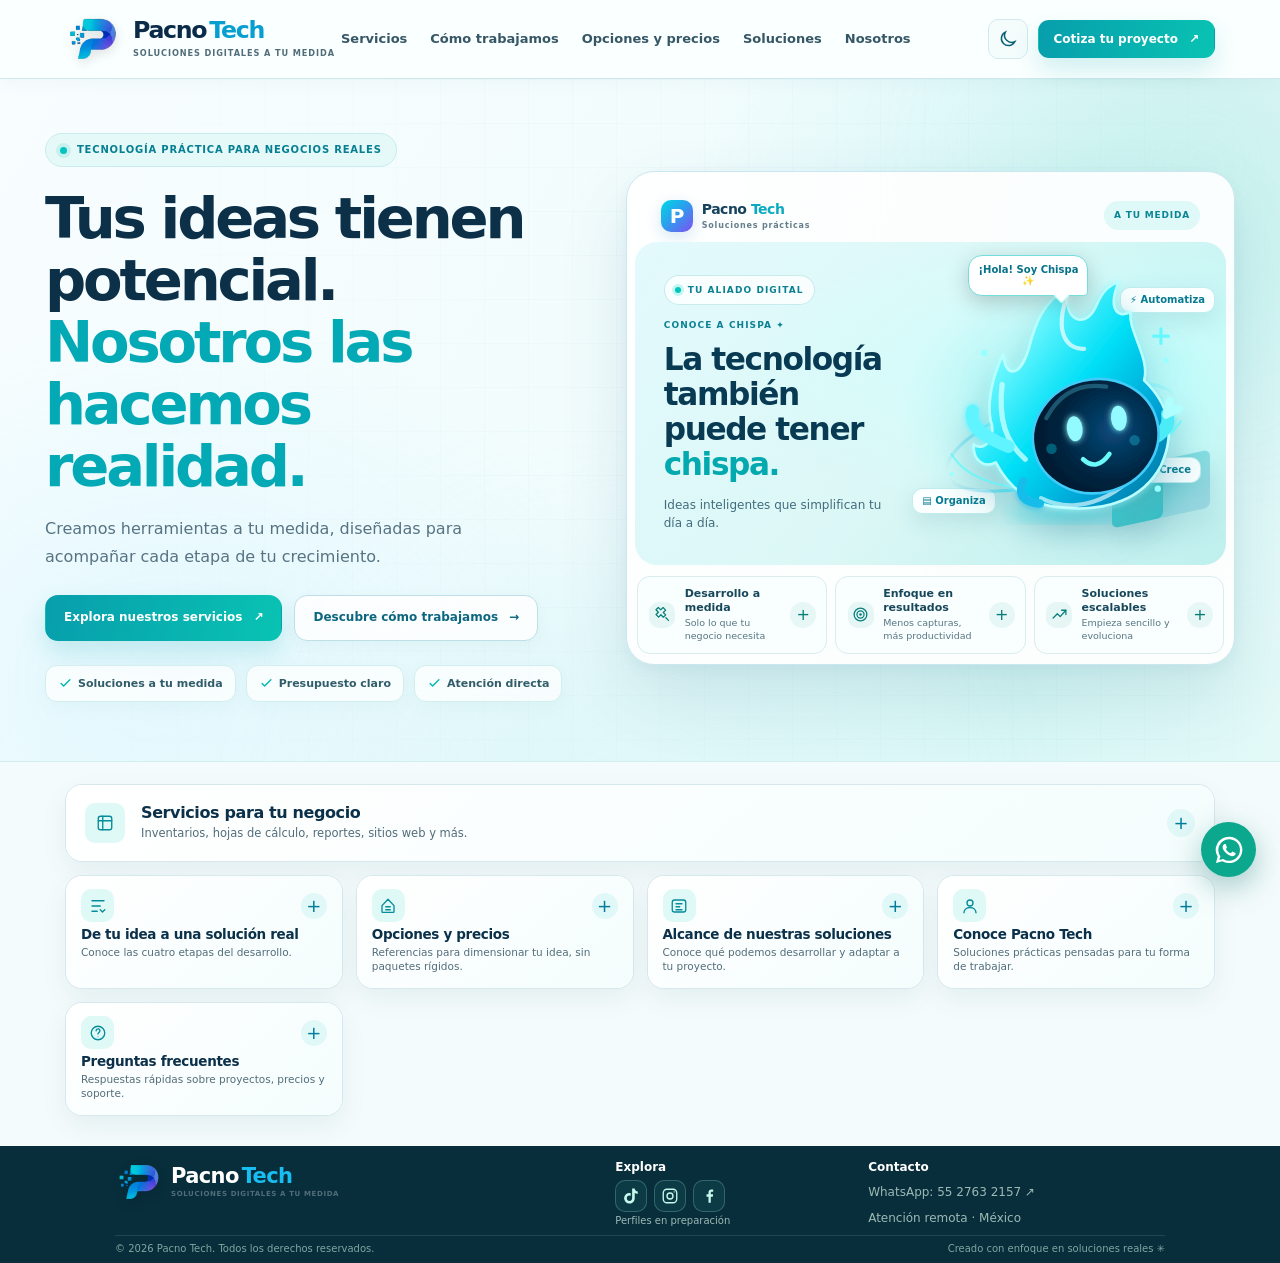
==== commit 29076c1b: "Add files via upload" ====
--- a/index.html
+++ b/index.html
@@ -4,28 +4,31 @@
   <meta charset="utf-8">
   <meta name="viewport" content="width=device-width, initial-scale=1">
   <meta name="theme-color" content="#0B3D4A">
-  <meta name="pacnolo-version" content="5.4">
+  <meta name="pacnolo-version" content="7.1">
   <meta name="description" content="Pacno Tech: soluciones digitales para negocios, controles, inventarios, reportes, sitios web y automatización práctica.">
   <meta property="og:type" content="website">
   <meta property="og:title" content="Pacno Tech | Soluciones digitales a tu medida">
   <meta property="og:description" content="Herramientas prácticas para negocios: inventarios, automatización, sistemas administrativos, sitios web, reportes y soluciones a la medida.">
   <title>Pacno Tech | Soluciones prácticas para tu negocio</title>
-  <link rel="icon" type="image/png" href="assets/favicon-glitch.png?v=4.7">
+  <link rel="icon" type="image/png" href="assets/favicon-pacno-p.png?v=5.5">
   <link rel="stylesheet" href="css/styles.css?v=5.4">
   <link rel="stylesheet" href="css/responsive.css?v=5.4">
+  <link rel="stylesheet" href="css/brand-footer.css?v=5.6">
+  <link rel="stylesheet" href="css/brand-phase1.css?v=6.0">
+  <link rel="stylesheet" href="css/brand-phase2.css?v=7.1">
 
 
 
 
   <script defer src="js/cotizaciones.js"></script>
-  <script defer src="js/main.js?v=5.4"></script>
+  <script defer src="js/main.js?v=7.0"></script>
 </head>
 <body>
   <a class="skip-link" href="#contenido">Saltar al contenido</a>
 <header class="site-header" id="inicio">
     <div class="container header-inner">
       <a class="brand" href="#inicio" aria-label="Pacno Tech, ir al inicio">
-        <img src="assets/logo-glitch.png?v=4.7" alt="" width="56" height="56">
+        <img src="assets/logo-pacno-p.png?v=5.5" alt="" width="56" height="56">
         <span class="brand-name">Pacno <span class="brand-accent">Tech</span><small>SOLUCIONES DIGITALES A TU MEDIDA</small></span>
       </a>
       <nav class="desktop-nav" aria-label="Navegación principal">
@@ -58,11 +61,20 @@
             <div class="benefit-card-top"><span class="benefit-card-logo"><span class="benefit-card-icon">P</span><span>Pacno <b>Tech</b><small>Soluciones prácticas</small></span></span><span class="benefit-card-tag">A TU MEDIDA</span></div>
             <div class="benefit-card-intro chispa-intro">
               <div class="chispa-intro-copy">
+<span class="chispa-live-badge"><span class="chispa-live-dot" aria-hidden="true"></span> TU ALIADO DIGITAL</span>
                 <span class="eyebrow">CONOCE A CHISPA ✦</span>
                 <h2>La tecnología también puede tener <em>chispa.</em></h2>
                 <p>Ideas inteligentes que simplifican tu día a día.</p>
               </div>
               <div class="chispa-stage" id="chispa-stage">
+<div class="chispa-visual-decor" aria-hidden="true">
+  <span class="chispa-geometric-step step-one"></span>
+  <span class="chispa-geometric-step step-two"></span>
+  <span class="chispa-geometric-step step-three"></span>
+  <span class="chispa-scene-chip scene-chip-a">⚡ Automatiza</span>
+  <span class="chispa-scene-chip scene-chip-b">▤ Organiza</span>
+  <span class="chispa-scene-chip scene-chip-c">↗ Crece</span>
+</div>
                 <div class="chispa-glow" aria-hidden="true"></div>
                 <button class="chispa-touch" type="button" id="chispa-touch" aria-label="Saludar a Chispa, la mascota de Pacno Tech" title="¡Saluda a Chispa!">
                   <svg class="chispa-illustration" xmlns="http://www.w3.org/2000/svg" viewBox="0 0 260 250" role="img" aria-label="Chispa, pequeña llama turquesa sonriente con rostro azul oscuro">
@@ -132,6 +144,7 @@
                 <span class="service-illustration-caption" id="service-illustration-caption">Soluciones que crecen contigo</span>
                 <div class="service-illustration-scene" id="service-illustration-scene" aria-hidden="true"></div>
               </div>
+              <div class="services-chispa-appearance" aria-label="Chispa te invita a conocer los servicios"><img src="assets/chispa.svg" width="110" height="110" alt="Chispa, mascota de Pacno Tech" loading="lazy"><span>¡Descubre lo que podemos crear!</span></div>
             </div>
             <div class="service-preview-meta" id="service-preview-meta" hidden>
               <div class="service-preview-chips" id="service-preview-chips"></div>
@@ -148,7 +161,7 @@
               <span class="service-accordion-label"><strong>Hojas de cálculo, macros y automatización</strong></span>
               <span class="service-accordion-toggle" aria-hidden="true"></span>
             </summary>
-            <div class="service-accordion-body"><p>Convierte archivos repetitivos en procesos sencillos: fórmulas, plantillas, macros, cruces de datos y reportes automáticos en Excel o Google Sheets.</p><div class="service-usecases" aria-label="Ejemplos de uso"><span>Excel y Sheets</span><span>Macros y fórmulas</span><span>Reportes automáticos</span></div><div class="service-accordion-bottom"><span class="service-price">Desde <strong>$1,500 MXN</strong></span><a class="btn btn-service-quote" href="#contacto" data-quote-service="Hojas de cálculo y automatización">Cotizar <span aria-hidden="true">↗</span></a></div></div>
+            <div class="service-accordion-body"><p>Convierte archivos repetitivos en procesos sencillos: fórmulas, plantillas, macros, cruces de datos y reportes automáticos en Excel o Google Sheets.</p><div class="service-usecases" aria-label="Ejemplos de uso"><span>Excel y Sheets</span><span>Macros y fórmulas</span><span>Reportes automáticos</span></div><a class="service-simulation-link" href="simulaciones/hojas-calculo.html" target="_blank" rel="noopener">Probar simulación interactiva <span aria-hidden="true">↗</span></a><div class="service-accordion-bottom"><span class="service-price">Desde <strong>$1,500 MXN</strong></span><a class="btn btn-service-quote" href="#contacto" data-quote-service="Hojas de cálculo y automatización">Cotizar <span aria-hidden="true">↗</span></a></div></div>
           </details>
           <details class="service-accordion-item" >
             <summary>
@@ -156,7 +169,7 @@
               <span class="service-accordion-label"><strong>Inventarios y sistemas administrativos</strong></span>
               <span class="service-accordion-toggle" aria-hidden="true"></span>
             </summary>
-            <div class="service-accordion-body"><p>Lleva el control de productos, entradas y salidas, ventas, clientes, pedidos, actividades o personal desde una herramienta diseñada para tu operación.</p><div class="service-usecases" aria-label="Ejemplos de uso"><span>Control de inventarios</span><span>Ventas y pedidos</span><span>Seguimiento de tareas</span></div><div class="service-accordion-bottom"><span class="service-price">Desde <strong>$3,500 MXN</strong></span><a class="btn btn-service-quote" href="#contacto" data-quote-service="Sistema administrativo">Cotizar <span aria-hidden="true">↗</span></a></div></div>
+            <div class="service-accordion-body"><p>Lleva el control de productos, entradas y salidas, ventas, clientes, pedidos, actividades o personal desde una herramienta diseñada para tu operación.</p><div class="service-usecases" aria-label="Ejemplos de uso"><span>Control de inventarios</span><span>Ventas y pedidos</span><span>Seguimiento de tareas</span></div><a class="service-simulation-link" href="simulaciones/inventarios.html" target="_blank" rel="noopener">Probar simulación interactiva <span aria-hidden="true">↗</span></a><div class="service-accordion-bottom"><span class="service-price">Desde <strong>$3,500 MXN</strong></span><a class="btn btn-service-quote" href="#contacto" data-quote-service="Sistema administrativo">Cotizar <span aria-hidden="true">↗</span></a></div></div>
           </details>
           <details class="service-accordion-item" >
             <summary>
@@ -164,7 +177,7 @@
               <span class="service-accordion-label"><strong>Tableros ejecutivos y proyecciones</strong></span>
               <span class="service-accordion-toggle" aria-hidden="true"></span>
             </summary>
-            <div class="service-accordion-body"><p>Consulta ventas, gastos, metas, productividad y resultados en tableros visuales. Compara periodos, detecta tendencias y prepara proyecciones para planear mejor.</p><div class="service-usecases" aria-label="Ejemplos de uso"><span>Indicadores clave</span><span>Comparativos</span><span>Proyecciones</span></div><div class="service-accordion-bottom"><span class="service-price">Desde <strong>$2,500 MXN</strong></span><a class="btn btn-service-quote" href="#contacto" data-quote-service="Tableros y reportes">Cotizar <span aria-hidden="true">↗</span></a></div></div>
+            <div class="service-accordion-body"><p>Consulta ventas, gastos, metas, productividad y resultados en tableros visuales. Compara periodos, detecta tendencias y prepara proyecciones para planear mejor.</p><div class="service-usecases" aria-label="Ejemplos de uso"><span>Indicadores clave</span><span>Comparativos</span><span>Proyecciones</span></div><a class="service-simulation-link" href="simulaciones/tableros.html" target="_blank" rel="noopener">Probar simulación interactiva <span aria-hidden="true">↗</span></a><div class="service-accordion-bottom"><span class="service-price">Desde <strong>$2,500 MXN</strong></span><a class="btn btn-service-quote" href="#contacto" data-quote-service="Tableros y reportes">Cotizar <span aria-hidden="true">↗</span></a></div></div>
           </details>
           <details class="service-accordion-item" >
             <summary>
@@ -172,7 +185,7 @@
               <span class="service-accordion-label"><strong>Páginas web y portales digitales</strong></span>
               <span class="service-accordion-toggle" aria-hidden="true"></span>
             </summary>
-            <div class="service-accordion-body"><p>Haz visible tu negocio con una página profesional, catálogo de productos, formulario de contacto o portal de consulta. Diseño adaptable a celular y computadora.</p><div class="service-usecases" aria-label="Ejemplos de uso"><span>Páginas de negocio</span><span>Catálogos</span><span>Portales privados</span></div><div class="service-accordion-bottom"><span class="service-price">Desde <strong>$2,500 MXN</strong></span><a class="btn btn-service-quote" href="#contacto" data-quote-service="Página o portal web">Cotizar <span aria-hidden="true">↗</span></a></div></div>
+            <div class="service-accordion-body"><p>Haz visible tu negocio con una página profesional, catálogo de productos, formulario de contacto o portal de consulta. Diseño adaptable a celular y computadora.</p><div class="service-usecases" aria-label="Ejemplos de uso"><span>Páginas de negocio</span><span>Catálogos</span><span>Portales privados</span></div><a class="service-simulation-link" href="simulaciones/paginas-web.html" target="_blank" rel="noopener">Probar simulación interactiva <span aria-hidden="true">↗</span></a><div class="service-accordion-bottom"><span class="service-price">Desde <strong>$2,500 MXN</strong></span><a class="btn btn-service-quote" href="#contacto" data-quote-service="Página o portal web">Cotizar <span aria-hidden="true">↗</span></a></div></div>
           </details>
           <details class="service-accordion-item" >
             <summary>
@@ -180,7 +193,7 @@
               <span class="service-accordion-label"><strong>Bases de datos y Microsoft Access</strong></span>
               <span class="service-accordion-toggle" aria-hidden="true"></span>
             </summary>
-            <div class="service-accordion-body"><p>Organiza tus registros en Access, SQL Server u otras bases de datos. Creamos formularios, búsquedas y reportes, o mejoramos y conectamos lo que ya utilizas.</p><div class="service-usecases" aria-label="Ejemplos de uso"><span>Microsoft Access</span><span>Formularios</span><span>Consultas y reportes</span></div><div class="service-accordion-bottom"><span class="service-price"><strong>Cotización a medida</strong></span><a class="btn btn-service-quote" href="#contacto" data-quote-service="Bases de datos, Access y SQL">Cotizar <span aria-hidden="true">↗</span></a></div></div>
+            <div class="service-accordion-body"><p>Organiza tus registros en Access, SQL Server u otras bases de datos. Creamos formularios, búsquedas y reportes, o mejoramos y conectamos lo que ya utilizas.</p><div class="service-usecases" aria-label="Ejemplos de uso"><span>Microsoft Access</span><span>Formularios</span><span>Consultas y reportes</span></div><a class="service-simulation-link" href="simulaciones/bases-datos.html" target="_blank" rel="noopener">Probar simulación interactiva <span aria-hidden="true">↗</span></a><div class="service-accordion-bottom"><span class="service-price"><strong>Cotización a medida</strong></span><a class="btn btn-service-quote" href="#contacto" data-quote-service="Bases de datos, Access y SQL">Cotizar <span aria-hidden="true">↗</span></a></div></div>
           </details>
           <details class="service-accordion-item">
             <summary>
@@ -188,7 +201,7 @@
               <span class="service-accordion-label"><strong>Gestión de sistemas clínicos</strong></span>
               <span class="service-accordion-toggle" aria-hidden="true"></span>
             </summary>
-            <div class="service-accordion-body"><p>Soluciones para consultorios y clínicas: agenda de citas, recordatorios por WhatsApp, expedientes e historia clínica, seguimiento de diagnósticos y consulta de estudios y resultados de laboratorio. Las funciones se adaptan al proyecto y a los controles de privacidad que se necesiten.</p><div class="service-usecases" aria-label="Ejemplos de uso"><span>Citas y recordatorios</span><span>Historia clínica</span><span>Resultados y diagnósticos</span></div><div class="service-accordion-bottom"><span class="service-price"><strong>Cotización a medida</strong></span><a class="btn btn-service-quote" href="#contacto" data-quote-service="Gestión de sistemas clínicos">Cotizar <span aria-hidden="true">↗</span></a></div></div>
+            <div class="service-accordion-body"><p>Soluciones para consultorios y clínicas: agenda de citas, recordatorios por WhatsApp, expedientes e historia clínica, seguimiento de diagnósticos y consulta de estudios y resultados de laboratorio. Las funciones se adaptan al proyecto y a los controles de privacidad que se necesiten.</p><div class="service-usecases" aria-label="Ejemplos de uso"><span>Citas y recordatorios</span><span>Historia clínica</span><span>Resultados y diagnósticos</span></div><a class="service-simulation-link" href="simulaciones/sistemas-clinicos.html" target="_blank" rel="noopener">Probar simulación interactiva <span aria-hidden="true">↗</span></a><div class="service-accordion-bottom"><span class="service-price"><strong>Cotización a medida</strong></span><a class="btn btn-service-quote" href="#contacto" data-quote-service="Gestión de sistemas clínicos">Cotizar <span aria-hidden="true">↗</span></a></div></div>
           </details>
           <details class="service-accordion-item">
             <summary>
@@ -196,7 +209,7 @@
               <span class="service-accordion-label"><strong>Presentaciones y proyectos escolares</strong></span>
               <span class="service-accordion-toggle" aria-hidden="true"></span>
             </summary>
-            <div class="service-accordion-body"><p>Preparamos presentaciones claras, plantillas, formatos y material visual. También apoyamos proyectos escolares con prototipos, organización de datos y asesoría práctica.</p><div class="service-usecases" aria-label="Ejemplos de uso"><span>PowerPoint y Word</span><span>Formatos</span><span>Prototipos escolares</span></div><div class="service-accordion-bottom"><span class="service-price"><strong>Cotización a medida</strong></span><a class="btn btn-service-quote" href="#contacto" data-quote-service="Documentos y presentaciones">Cotizar <span aria-hidden="true">↗</span></a></div></div>
+            <div class="service-accordion-body"><p>Preparamos presentaciones claras, plantillas, formatos y material visual. También apoyamos proyectos escolares con prototipos, organización de datos y asesoría práctica.</p><div class="service-usecases" aria-label="Ejemplos de uso"><span>PowerPoint y Word</span><span>Formatos</span><span>Prototipos escolares</span></div><a class="service-simulation-link" href="simulaciones/presentaciones.html" target="_blank" rel="noopener">Probar simulación interactiva <span aria-hidden="true">↗</span></a><div class="service-accordion-bottom"><span class="service-price"><strong>Cotización a medida</strong></span><a class="btn btn-service-quote" href="#contacto" data-quote-service="Documentos y presentaciones">Cotizar <span aria-hidden="true">↗</span></a></div></div>
           </details>
           <details class="service-accordion-item custom" >
             <summary>
@@ -207,7 +220,18 @@
             <div class="service-accordion-body"><p>Explícanos qué necesitas resolver. Podemos adaptar una hoja de cálculo, mejorar tu sistema actual o crear una solución a medida, desde una idea sencilla hasta un proyecto mayor.</p><div class="service-usecases" aria-label="Ejemplos de uso"><span>Proyecto personalizado</span><span>Mejoras a sistemas</span><span>Orientación inicial</span></div><div class="service-accordion-bottom"><span class="service-price"><strong>Proyecto personalizado</strong></span><a class="btn btn-service-quote" href="#contacto" data-quote-service="Proyecto personalizado">Platiquemos <span aria-hidden="true">↗</span></a></div></div>
           </details>
             </div>
-              <div class="service-quote-cta" id="service-quote-cta" aria-labelledby="service-quote-cta-title">
+              <div class="service-demo-discovery">
+                <div class="service-demo-discovery-copy"><strong>Explora nuestras demostraciones</strong><p>Prueba pantallas y funciones con información ficticia, sin registrarte. Puedes cambiar entre modo día y noche, interactuar con controles y abrir ejemplos reales de cada servicio.</p></div>
+                <div class="service-demo-discovery-points" aria-label="Ventajas de las simulaciones">
+                  <span>7 ejemplos</span><span>Interactivas</span><span>Sin registro</span><span>Día / noche</span>
+                </div>
+                <div class="service-demo-discovery-links">
+                  <a href="simulaciones/hojas-calculo.html" target="_blank" rel="noopener">Hojas de cálculo ↗</a>
+                  <a href="simulaciones/inventarios.html" target="_blank" rel="noopener">Inventarios ↗</a>
+                  <a href="simulaciones/tableros.html" target="_blank" rel="noopener">Tableros ↗</a>
+                  <a class="service-demo-main-link" href="simulaciones/hojas-calculo.html" target="_blank" rel="noopener">Abrir ejemplos ↗</a>
+                </div>
+              </div><div class="service-quote-cta" id="service-quote-cta" aria-labelledby="service-quote-cta-title">
                 <div class="service-quote-cta-copy">
                   <span class="service-quote-cta-kicker">COTIZACIÓN PERSONALIZADA</span>
                   <h3 id="service-quote-cta-title">¿Listo para dar el siguiente paso?</h3>
@@ -221,7 +245,7 @@
         </div>
       </div></details></div></section>
 
-    <section class="section process-section" id="proceso" aria-labelledby="process-title"><div class="container"><details class="section-fold main-section-fold" id="fold-proceso"><summary class="section-fold-summary"><span class="fold-index" aria-hidden="true"><svg aria-hidden="true" viewBox="0 0 24 24" fill="none" stroke="currentColor" stroke-width="1.8" stroke-linecap="round" stroke-linejoin="round"><path d="M4 5h16M4 12h11M4 19h7"/><path d="m15 17 3 3 3-3"/></svg></span><strong>De tu idea a una solución real</strong><span class="fold-description">Conoce las cuatro etapas del desarrollo.</span><b class="fold-chevron" aria-hidden="true">+</b></summary><div class="section-fold-content process-grid"><div class="process-copy"><span class="eyebrow section-eyebrow">TRABAJAR CON NOSOTROS</span><h2 id="process-title">De tu idea a una <span>solución funcionando.</span></h2><p>Sin tecnicismos innecesarios. Primero entendemos tu problema, luego definimos qué construir y finalmente lo ponemos a prueba contigo.</p><a href="#contacto" class="btn btn-primary">Empezar mi proyecto ↗</a></div><div class="process-steps process-accordion" data-accordion-group><details class="process-step" open><summary><span class="step-number" aria-hidden="true"><svg aria-hidden="true" viewBox="0 0 24 24" fill="none" stroke="currentColor" stroke-width="1.8" stroke-linecap="round" stroke-linejoin="round"><path d="M8 13h8M8 9h8M8 17h5"/><rect x="4" y="3" width="16" height="18" rx="2"/></svg></span><h3>Nos cuentas qué necesitas</h3><span class="accordion-indicator" aria-hidden="true"></span></summary><div class="process-answer"><p>Explica el problema actual, cómo trabajas y qué te gustaría mejorar.</p></div></details><details class="process-step" ><summary><span class="step-number" aria-hidden="true"><svg aria-hidden="true" viewBox="0 0 24 24" fill="none" stroke="currentColor" stroke-width="1.8" stroke-linecap="round" stroke-linejoin="round"><path d="m3 17 4 4 14-14-4-4L3 17z"/><path d="m14 6 4 4"/></svg></span><h3>Definimos el alcance</h3><span class="accordion-indicator" aria-hidden="true"></span></summary><div class="process-answer"><p>Te compartimos una propuesta de funciones, precio y tiempo estimado.</p></div></details><details class="process-step" ><summary><span class="step-number" aria-hidden="true"><svg aria-hidden="true" viewBox="0 0 24 24" fill="none" stroke="currentColor" stroke-width="1.8" stroke-linecap="round" stroke-linejoin="round"><path d="m7 7-5 5 5 5M17 7l5 5-5 5M14 5l-4 14"/></svg></span><h3>Desarrollamos y probamos</h3><span class="accordion-indicator" aria-hidden="true"></span></summary><div class="process-answer"><p>Construimos lo acordado y revisamos juntos los resultados.</p></div></details><details class="process-step" ><summary><span class="step-number" aria-hidden="true"><svg aria-hidden="true" viewBox="0 0 24 24" fill="none" stroke="currentColor" stroke-width="1.8" stroke-linecap="round" stroke-linejoin="round"><rect x="3" y="4" width="18" height="16" rx="2"/><path d="m7 12 3 3 7-7"/></svg></span><h3>Entregamos y te explicamos</h3><span class="accordion-indicator" aria-hidden="true"></span></summary><div class="process-answer"><p>Te mostramos cómo usar la solución y resolvemos dudas sobre la entrega.</p></div></details></div></div></details></div></section>
+    <section class="section process-section" id="proceso" aria-labelledby="process-title"><div class="container"><details class="section-fold main-section-fold" id="fold-proceso"><summary class="section-fold-summary"><span class="fold-index" aria-hidden="true"><svg aria-hidden="true" viewBox="0 0 24 24" fill="none" stroke="currentColor" stroke-width="1.8" stroke-linecap="round" stroke-linejoin="round"><path d="M4 5h16M4 12h11M4 19h7"/><path d="m15 17 3 3 3-3"/></svg></span><strong>De tu idea a una solución real</strong><span class="fold-description">Conoce las cuatro etapas del desarrollo.</span><b class="fold-chevron" aria-hidden="true">+</b></summary><div class="section-fold-content process-grid"><div class="process-copy"><span class="eyebrow section-eyebrow">TRABAJAR CON NOSOTROS</span><h2 id="process-title">De tu idea a una <span>solución funcionando.</span></h2><p>Sin tecnicismos innecesarios. Primero entendemos tu problema, luego definimos qué construir y finalmente lo ponemos a prueba contigo.</p><div class="process-chispa-feature"><img src="assets/chispa.svg" alt="Chispa, mascota de Pacno Tech, saludando" width="126" height="126" loading="lazy"><div class="process-chispa-say"><strong>¡Hola! Soy Chispa</strong><span>Te acompaño desde la primera idea hasta la solución final.</span></div></div><a href="#contacto" class="btn btn-primary">Empezar mi proyecto ↗</a></div><div class="process-steps process-accordion" data-accordion-group><details class="process-step" open><summary><span class="step-number" aria-hidden="true"><svg aria-hidden="true" viewBox="0 0 24 24" fill="none" stroke="currentColor" stroke-width="1.8" stroke-linecap="round" stroke-linejoin="round"><path d="M8 13h8M8 9h8M8 17h5"/><rect x="4" y="3" width="16" height="18" rx="2"/></svg></span><h3>Nos cuentas qué necesitas</h3><span class="accordion-indicator" aria-hidden="true"></span></summary><div class="process-answer"><p>Explica el problema actual, cómo trabajas y qué te gustaría mejorar.</p></div></details><details class="process-step" ><summary><span class="step-number" aria-hidden="true"><svg aria-hidden="true" viewBox="0 0 24 24" fill="none" stroke="currentColor" stroke-width="1.8" stroke-linecap="round" stroke-linejoin="round"><path d="m3 17 4 4 14-14-4-4L3 17z"/><path d="m14 6 4 4"/></svg></span><h3>Definimos el alcance</h3><span class="accordion-indicator" aria-hidden="true"></span></summary><div class="process-answer"><p>Te compartimos una propuesta de funciones, precio y tiempo estimado.</p></div></details><details class="process-step" ><summary><span class="step-number" aria-hidden="true"><svg aria-hidden="true" viewBox="0 0 24 24" fill="none" stroke="currentColor" stroke-width="1.8" stroke-linecap="round" stroke-linejoin="round"><path d="m7 7-5 5 5 5M17 7l5 5-5 5M14 5l-4 14"/></svg></span><h3>Desarrollamos y probamos</h3><span class="accordion-indicator" aria-hidden="true"></span></summary><div class="process-answer"><p>Construimos lo acordado y revisamos juntos los resultados.</p></div></details><details class="process-step" ><summary><span class="step-number" aria-hidden="true"><svg aria-hidden="true" viewBox="0 0 24 24" fill="none" stroke="currentColor" stroke-width="1.8" stroke-linecap="round" stroke-linejoin="round"><rect x="3" y="4" width="18" height="16" rx="2"/><path d="m7 12 3 3 7-7"/></svg></span><h3>Entregamos y te explicamos</h3><span class="accordion-indicator" aria-hidden="true"></span></summary><div class="process-answer"><p>Te mostramos cómo usar la solución y resolvemos dudas sobre la entrega.</p></div></details></div></div></details></div></section>
 
     <section class="section pricing-section" id="paquetes" aria-labelledby="pricing-title"><div class="container"><details class="section-fold main-section-fold" id="fold-paquetes"><summary class="section-fold-summary"><span class="fold-index" aria-hidden="true"><svg aria-hidden="true" viewBox="0 0 24 24" fill="none" stroke="currentColor" stroke-width="1.8" stroke-linecap="round" stroke-linejoin="round"><path d="M4 11.5 12 3l8 8.5v8a1 1 0 0 1-1 1H5a1 1 0 0 1-1-1z"/><path d="M9 17h6M9 13h6"/></svg></span><strong>Opciones y precios</strong><span class="fold-description">Referencias para dimensionar tu idea, sin paquetes rígidos.</span><b class="fold-chevron" aria-hidden="true">+</b></summary><div class="section-fold-content"><div class="section-heading centered"><span class="eyebrow section-eyebrow">PUNTOS DE PARTIDA FLEXIBLES</span><h2 id="pricing-title">Un proyecto a tu medida. <span>Sin complicaciones.</span></h2><p>Estas opciones ayudan a estimar el tamaño del proyecto. No tienes que elegir un paquete: definimos una propuesta según lo que necesitas.</p></div><div class="pricing-grid">
       <article class="price-card"><div class="price-top"><span class="price-label">INICIO</span><h3>Solución rápida</h3><p>Para resolver una tarea concreta sin desarrollar un sistema complejo.</p><div class="price-amount">$1,500 <span>MXN desde</span></div></div><ul><li>Automatización o reporte pequeño</li><li>Alcance específico y definido</li><li>Entrega del archivo o herramienta</li><li>Explicación básica de uso</li></ul><a href="#contacto" class="btn btn-outline full" data-quote-service="Paquete Inicio - Solución rápida">Solicitar cotización ↗</a></article>
@@ -249,7 +273,7 @@
       </div>
     </section>
 
-    <section class="section about-section" id="nosotros" aria-labelledby="about-title"><div class="container"><details class="section-fold main-section-fold nosotros" id="fold-nosotros"><summary class="section-fold-summary" id="summary-nosotros"><span class="fold-index" aria-hidden="true"><svg viewBox="0 0 24 24" fill="none" stroke="currentColor" stroke-width="1.8" stroke-linecap="round" stroke-linejoin="round"><circle cx="12" cy="8" r="4"/><path d="M4 21c0-4.2 3.4-7 8-7s8 2.8 8 7"/></svg></span><strong id="about-title">Conoce Pacno Tech</strong><span class="fold-description">Soluciones prácticas pensadas para tu forma de trabajar.</span><span class="fold-chevron" aria-hidden="true">+</span></summary><div class="section-fold-content nosotros-content"><div class="about-card"><div class="about-mark"><img src="assets/logo-glitch.png?v=4.7" alt="" width="100" height="100"><span>SOLUCIONES A TU MEDIDA</span></div><div><span class="eyebrow">CONOCE PACNO TECH</span><h2 id="about-title-interior">Menos tareas repetitivas. <span>Más tiempo para lo importante.</span></h2><p>En Pacno Tech ayudamos a negocios, profesionales y estudiantes a convertir ideas y procesos complicados en herramientas claras y fáciles de usar. Ya sea organizar un inventario, automatizar reportes, crear una página web o preparar un proyecto, buscamos que la tecnología te ayude en lugar de darte más trabajo.</p><p class="about-promise">Primero entendemos lo que necesitas; después proponemos una solución útil, a tu medida y sin funciones innecesarias.</p><div class="about-benefits" aria-label="Nuestra forma de trabajar"><span>✓ Escuchamos tu idea</span><span>✓ Simplificamos tus procesos</span><span>✓ Diseñamos para ti</span></div></div></div></div></details></div></section>
+    <section class="section about-section" id="nosotros" aria-labelledby="about-title"><div class="container"><details class="section-fold main-section-fold nosotros" id="fold-nosotros"><summary class="section-fold-summary" id="summary-nosotros"><span class="fold-index" aria-hidden="true"><svg viewBox="0 0 24 24" fill="none" stroke="currentColor" stroke-width="1.8" stroke-linecap="round" stroke-linejoin="round"><circle cx="12" cy="8" r="4"/><path d="M4 21c0-4.2 3.4-7 8-7s8 2.8 8 7"/></svg></span><strong id="about-title">Conoce Pacno Tech</strong><span class="fold-description">Soluciones prácticas pensadas para tu forma de trabajar.</span><span class="fold-chevron" aria-hidden="true">+</span></summary><div class="section-fold-content nosotros-content"><div class="about-card"><div class="about-mark"><img src="assets/logo-pacno-p.png?v=5.5" alt="" width="100" height="100"><span>SOLUCIONES A TU MEDIDA</span></div><div><span class="eyebrow">CONOCE PACNO TECH</span><h2 id="about-title-interior">Menos tareas repetitivas. <span>Más tiempo para lo importante.</span></h2><p>En Pacno Tech ayudamos a negocios, profesionales y estudiantes a convertir ideas y procesos complicados en herramientas claras y fáciles de usar. Ya sea organizar un inventario, automatizar reportes, crear una página web o preparar un proyecto, buscamos que la tecnología te ayude en lugar de darte más trabajo.</p><p class="about-promise">Primero entendemos lo que necesitas; después proponemos una solución útil, a tu medida y sin funciones innecesarias.</p><div class="about-benefits" aria-label="Nuestra forma de trabajar"><span>✓ Escuchamos tu idea</span><span>✓ Simplificamos tus procesos</span><span>✓ Diseñamos para ti</span></div></div></div></div></details></div></section>
 
     <section class="section faq-section" aria-labelledby="faq-title"><div class="container"><details class="section-fold main-section-fold preguntas" id="fold-preguntas"><summary class="section-fold-summary" id="summary-preguntas"><span class="fold-index" aria-hidden="true"><svg viewBox="0 0 24 24" fill="none" stroke="currentColor" stroke-width="1.8" stroke-linecap="round" stroke-linejoin="round"><circle cx="12" cy="12" r="9"/><path d="M9.5 9a2.5 2.5 0 1 1 4.4 1.6c-.5.7-1.9 1.3-1.9 2.6"/><circle cx="12" cy="17" r=".7" fill="currentColor" stroke="none"/></svg></span><strong id="faq-title">Preguntas frecuentes</strong><span class="fold-description">Respuestas rápidas sobre proyectos, precios y soporte.</span><span class="fold-chevron" aria-hidden="true">+</span></summary><div class="section-fold-content preguntas-content"><div class="faq-grid"><div><span class="eyebrow section-eyebrow">PREGUNTAS FRECUENTES</span><h2 id="faq-title-interior">Todo claro <span>desde el principio.</span></h2><p>Si tienes otra pregunta, puedes escribirnos directamente por WhatsApp.</p><a class="simple-link" href="https://wa.me/525527632157" target="_blank" rel="noopener noreferrer">Hablar por WhatsApp ↗</a></div><div class="faq-list"><details><summary>¿Necesito saber de programación para contratar? <span>+</span></summary><p>No. Cuéntanos qué haces actualmente y qué te gustaría mejorar. Traducimos tus necesidades a una propuesta comprensible.</p></details><details><summary>¿Cuánto tarda el desarrollo? <span>+</span></summary><p>Depende de las funciones y la información disponible. Una automatización pequeña puede requerir pocos días; sistemas más amplios necesitan un calendario acordado.</p></details><details><summary>¿Los precios que aparecen son finales? <span>+</span></summary><p>No, son precios iniciales de referencia. El monto final se establece después de acordar alcance, entregables y condiciones.</p></details><details><summary>¿Puedo solicitar cambios durante el proyecto? <span>+</span></summary><p>Sí. Revisamos el cambio y, si modifica el alcance original, te indicamos su efecto en costo y tiempo antes de realizarlo.</p></details><details><summary>¿El hospedaje o soporte están incluidos? <span>+</span></summary><p>No se incluyen automáticamente. Si tu sistema necesita servidor, dominio, mantenimiento o soporte recurrente, se cotizan por separado.</p></details></div></div></div></details></div></section>
     </div></div>
@@ -259,7 +283,7 @@
     </div></div></details></div></section>
   </main>
   <div id="section-modal-backdrop" class="section-modal-backdrop" hidden aria-hidden="true"></div>
-  <footer class="site-footer"><div class="container"><div class="footer-main"><div><a class="brand footer-brand" href="#inicio"><img src="assets/logo-glitch.png?v=4.7" alt="" width="64" height="64"><span class="brand-name">Pacno <span class="brand-accent">Tech</span><small>SOLUCIONES DIGITALES A TU MEDIDA</small></span></a></div><div class="footer-social"><strong>Explora</strong><div class="social-icons" aria-label="Redes sociales de Pacno Tech, perfiles en preparación">
+  <footer class="site-footer"><div class="container"><div class="footer-main"><div><a class="brand footer-brand" href="#inicio"><img src="assets/logo-pacno-p.png?v=5.5" alt="" width="64" height="64"><span class="brand-name">Pacno <span class="brand-accent">Tech</span><small>SOLUCIONES DIGITALES A TU MEDIDA</small></span></a></div><div class="footer-social"><strong>Explora</strong><div class="social-icons" aria-label="Redes sociales de Pacno Tech, perfiles en preparación">
 <span class="social-icon" title="TikTok: perfil próximamente" role="img" aria-label="TikTok, próximamente"><svg viewBox="0 0 24 24" aria-hidden="true" fill="currentColor"><path d="M16.9 2c.28 2.3 1.63 3.84 4.1 4v3.24a10.1 10.1 0 0 1-4.02-1.17v6.47c0 4.48-3.02 7.46-7.14 7.46a6.96 6.96 0 0 1-7.05-6.95 6.95 6.95 0 0 1 7.17-6.96c.58 0 1.15.07 1.68.23v3.5a3.43 3.43 0 0 0-1.6-.38 3.56 3.56 0 0 0-3.57 3.61 3.56 3.56 0 0 0 3.58 3.51c1.93 0 3.46-1.41 3.46-3.97V2h3.39Z"/></svg></span>
 <span class="social-icon" title="Instagram: perfil próximamente" role="img" aria-label="Instagram, próximamente"><svg viewBox="0 0 24 24" aria-hidden="true" fill="none" stroke="currentColor" stroke-width="1.8"><rect x="3" y="3" width="18" height="18" rx="5"/><circle cx="12" cy="12" r="4"/><circle cx="17.5" cy="6.5" r=".9" fill="currentColor" stroke="none"/></svg></span>
 <span class="social-icon" title="Facebook: perfil próximamente" role="img" aria-label="Facebook, próximamente"><svg viewBox="0 0 24 24" aria-hidden="true" fill="currentColor"><path d="M14.4 21v-8.1h2.7l.4-3.1h-3.1V7.85c0-.9.25-1.5 1.55-1.5H17.6V3.57c-.28-.04-1.24-.12-2.35-.12-2.32 0-3.91 1.42-3.91 4.03V9.8H8.7v3.1h2.64V21h3.06Z"/></svg></span>
--- a/css/brand-footer.css
+++ b/css/brand-footer.css
@@ -0,0 +1,124 @@
+/* Pacno Tech 5.6: identidad P digital (opción 1) y footer más compacto.
+   Hoja independiente: no altera las reglas anteriores ni los scripts. */
+
+/* El PNG de la nueva marca tiene fondo transparente. */
+.site-header .brand img,
+.site-footer .footer-brand img {
+  background: transparent;
+  border-radius: 0;
+  object-fit: contain;
+}
+.about-mark img {
+  background: transparent;
+  object-fit: contain;
+}
+.site-header .brand .brand-accent,
+.site-footer .footer-brand .brand-accent {
+  color: #18bdf1;
+}
+
+/* Mantener el color del footer de extremo a extremo, pero
+   reducir su altura, el espacio interno y la separación de columnas. */
+.site-footer {
+  padding: 12px 0 8px;
+}
+.site-footer > .container {
+  max-width: 1050px;
+}
+.site-footer .footer-main {
+  grid-template-columns: minmax(0, 1.45fr) minmax(130px, .7fr) minmax(185px, .9fr);
+  gap: 22px;
+  padding-bottom: 7px;
+  align-items: start;
+}
+.site-footer .footer-brand {
+  gap: 8px;
+}
+.site-footer .footer-brand img {
+  width: 48px;
+  height: 48px;
+}
+.site-footer .footer-brand .brand-name {
+  font-size: 21px;
+  padding-bottom: 12px;
+}
+.site-footer .footer-brand .brand-name small {
+  font-size: 7px;
+  letter-spacing: .09em;
+}
+.site-footer .footer-social {
+  gap: 3px;
+}
+.site-footer .footer-social .social-icons {
+  gap: 7px;
+}
+.site-footer .footer-social .social-icon {
+  width: 32px;
+  height: 32px;
+  border-radius: 10px;
+}
+.site-footer .footer-social .social-icon svg {
+  width: 18px;
+  height: 18px;
+}
+.site-footer .footer-social small {
+  font-size: 10px;
+  line-height: 1.2;
+}
+.site-footer .footer-main > div:last-child {
+  gap: 6px;
+}
+.site-footer .footer-main > div:last-child strong {
+  margin-bottom: 0;
+}
+.site-footer .footer-bottom {
+  padding-top: 6px;
+  gap: 10px;
+  font-size: 10px;
+  line-height: 1.3;
+}
+
+@media (max-width: 720px) {
+  .site-footer {
+    padding: 16px 0 10px;
+  }
+  .site-footer .footer-main {
+    grid-template-columns: repeat(2, minmax(0, 1fr));
+    gap: 12px 16px;
+    padding-bottom: 8px;
+  }
+  .site-footer .footer-main > div:first-child {
+    grid-column: 1 / -1;
+  }
+  .site-footer .footer-brand img {
+    width: 46px;
+    height: 46px;
+  }
+  .site-footer .footer-brand .brand-name {
+    font-size: 20px;
+  }
+  .site-footer .footer-main > div:last-child a {
+    overflow-wrap: anywhere;
+  }
+  .site-footer .footer-bottom {
+    padding-top: 7px;
+    gap: 6px;
+    line-height: 1.4;
+  }
+}
+@media (max-width: 370px) {
+  .site-footer .footer-brand img {
+    width: 44px;
+    height: 44px;
+  }
+  .site-footer .footer-main {
+    gap: 15px 12px;
+  }
+  .site-footer .footer-social .social-icons {
+    gap: 5px;
+  }
+  .site-footer .footer-social .social-icon {
+    width: 30px;
+    height: 30px;
+  }
+}
--- a/css/brand-phase1.css
+++ b/css/brand-phase1.css
@@ -0,0 +1,271 @@
+/* Pacno Tech Fase 1 — 2026-10-22
+   Claro: opción 4 (turquesa, crecimiento y espacios limpios).
+   Oscuro: estilo 4 (tecnología cercana, brillos discretos y Chispa protagonista).
+   Se aplica al final para no cambiar el motor de acordeones y modales. */
+
+:root {
+  --bg: #f4fbfc;
+  --surface: #ffffff;
+  --surface2: #eaf8f9;
+  --ink: #0b3049;
+  --muted: #526d7a;
+  --line: #d9e9ed;
+  --brand: #079eac;
+  --brand-dark: #087b98;
+  --brand-light: #daf8f7;
+}
+body { background:var(--bg); color:var(--ink); }
+body[data-theme="dark"] {
+  color-scheme:dark;
+  --bg:#061723;
+  --surface:#0b2a38;
+  --surface2:#0b3340;
+  --ink:#edfffd;
+  --muted:#afd0d4;
+  --line:#245262;
+  --brand:#43dcd4;
+  --brand-dark:#19c6c5;
+  --brand-light:#124a53;
+}
+
+/* Cabecera. Contraste suficiente en ambos modos y sin aumentar el scroll. */
+.site-header{background:rgba(250,255,255,.95);border-bottom:1px solid #cde9ea;box-shadow:0 3px 18px rgba(15,76,98,.04)}
+.site-header .brand-name{color:#0a2c49}
+.site-header .brand-accent{color:#079fd0!important}
+.desktop-nav a{color:#365765}
+.site-header .theme-switch{border-color:#d3e9ed;background:#f4fcfc;color:#0b6079}
+.site-header .header-quote,.hero-buttons .btn-primary{background:linear-gradient(105deg,#079eac,#09c3b3);border-color:transparent;color:#fff;box-shadow:0 12px 25px rgba(8,160,165,.17)}
+.site-header .header-quote:hover,.hero-buttons .btn-primary:hover{background:linear-gradient(105deg,#077d9f,#0baeaa)}
+body[data-theme="dark"] .site-header{background:rgba(4,21,35,.94);border-bottom-color:#19506a;box-shadow:0 6px 25px rgba(0,0,0,.16)}
+body[data-theme="dark"] .site-header .brand-name{color:#fff}
+body[data-theme="dark"] .desktop-nav a{color:#c4e6ea}
+body[data-theme="dark"] .theme-switch{border-color:#286071;background:#11394a;color:#8af9ef}
+body[data-theme="dark"] .site-header .header-quote{background:linear-gradient(110deg,#0dd3c1,#13a8bd);color:#031d2e}
+
+/* Modo día: terrazas geométricas, colores frescos, marca empresarial. */
+.hero-section{
+  position:relative;
+  isolation:isolate;
+  background:
+    radial-gradient(ellipse 46% 75% at 88% 26%,rgba(56,213,211,.19),transparent 76%),
+    radial-gradient(ellipse 47% 68% at 13% 88%,rgba(132,227,255,.16),transparent 77%),
+    linear-gradient(119deg,#f8fdff 0%,#f1fcfd 51%,#e7faf9 100%)!important;
+  color:#10324b!important;
+  border-bottom:1px solid #d2eff0;
+}
+.hero-section:before{background-image:linear-gradient(rgba(11,123,153,.047) 1px,transparent 1px),linear-gradient(90deg,rgba(11,123,153,.047) 1px,transparent 1px);background-size:44px 44px;mask-image:linear-gradient(90deg,transparent,#000 42%,#000 90%,transparent);opacity:.48!important;pointer-events:none}
+.hero-section:after{content:"";position:absolute;z-index:-1;right:-9%;bottom:-32%;width:min(60vw,820px);height:560px;border-radius:43% 57% 65% 35%;background:radial-gradient(ellipse,rgba(24,207,194,.10),transparent 67%);pointer-events:none}
+.hero-grid{width:min(100% - 50px,1190px);grid-template-columns:minmax(0,.93fr) minmax(0,1.07fr);min-height:0;padding-top:54px;padding-bottom:59px;gap:clamp(28px,4vw,61px);align-items:center}
+.hero-copy{position:relative;z-index:1}
+.hero-eyebrow{display:inline-flex;align-items:center;gap:10px;background:#e6f9f9;border:1px solid #c9ecee;border-radius:999px;padding:8px 14px;color:#067f92;font-size:10px;letter-spacing:.08em;font-weight:850}
+.hero-eyebrow .pulse-dot{background:#04c4c2}
+.hero-copy h1{font-size:clamp(2.7rem,4.5vw,4.25rem);line-height:1.075;letter-spacing:-.055em;color:#092c4a!important;margin:21px 0 17px;max-width:620px}
+.hero-copy h1 .hero-title-first{color:#0c3048!important}
+.hero-copy h1 em{color:#03a9b5!important;font-style:normal}
+.hero-lead{font-size:16px;line-height:1.75;max-width:475px;color:#577382!important;margin:0 0 24px}
+.hero-buttons{gap:12px;display:flex;flex-wrap:wrap}
+.hero-buttons .btn{border-radius:13px;min-height:46px;padding:11px 18px;font-size:12px;font-weight:800}
+.hero-buttons .btn-hero-outline{background:rgba(255,255,255,.86)!important;color:#0c6680!important;border:1px solid #bedfe5!important;box-shadow:0 5px 15px rgba(4,72,93,.04)}
+.hero-highlights{margin-top:24px;display:flex;gap:10px;flex-wrap:wrap}
+.hero-highlights span{border:1px solid #d2eeef;border-radius:12px;padding:9px 12px;background:rgba(255,255,255,.74);color:#315c69!important;font-size:11px;font-weight:750;box-shadow:0 5px 20px rgba(7,91,105,.04)}
+.hero-highlights svg{stroke:#02b6b0}
+
+/* Chispa ocupa el centro de la composición; su SVG original sigue intacto. */
+.hero-visual.hero-benefit-panel{width:100%;max-width:650px;position:relative;min-width:0}
+.hero-benefit-panel .benefit-accordion-card{overflow:visible;position:relative;border:1px solid #c9e7ee!important;border-radius:28px!important;background:rgba(255,255,255,.92)!important;box-shadow:0 30px 70px rgba(10,89,115,.12),0 5px 14px rgba(10,89,115,.05)!important;padding:8px}
+.hero-benefit-panel .benefit-card-top{background:transparent!important;border:0!important;padding:10px 16px!important}
+.hero-benefit-panel .benefit-card-logo{color:#16425b!important}
+.hero-benefit-panel .benefit-card-logo b{color:#0aaac1!important}
+.hero-benefit-panel .benefit-card-logo small{color:#647e8c!important}
+.hero-benefit-panel .benefit-card-tag{background:#dff8f8!important;color:#0a8593!important}
+.hero-benefit-panel .chispa-intro{margin:0!important;padding:28px 13px 27px 29px!important;min-height:314px;display:grid;grid-template-columns:minmax(0,.89fr) minmax(245px,1.11fr);align-items:center;gap:2px;border-radius:22px;overflow:visible;background:radial-gradient(ellipse at 80% 40%,rgba(199,255,254,.96),transparent 56%),linear-gradient(128deg,#e4fafd,#d4f6f4 54%,#bff0ee)!important}
+.chispa-intro:before{opacity:.48!important;background:linear-gradient(120deg,transparent,rgba(255,255,255,.33) 48%,transparent 69%);border-radius:22px}
+.chispa-intro-copy{position:relative;z-index:3}
+.chispa-live-badge{display:inline-flex;align-items:center;gap:7px;border-radius:999px;background:rgba(255,255,255,.78);border:1px solid rgba(12,161,169,.2);font-size:9px;letter-spacing:.12em;padding:7px 10px;font-weight:900;color:#0b8091}
+.chispa-live-dot{width:6px;height:6px;border-radius:50%;background:#00c7ba;box-shadow:0 0 0 3px #c4f6f2}
+.hero-benefit-panel .chispa-intro-copy .eyebrow{display:block;color:#0b8193;font-size:9px;margin-top:13px}
+.hero-benefit-panel .chispa-intro-copy h2{font-size:clamp(1.35rem,2.5vw,1.95rem);line-height:1.13;letter-spacing:-.045em;color:#093a53!important;margin:9px 0 13px;max-width:265px}
+.hero-benefit-panel .chispa-intro-copy h2 em{color:#02a9ae!important}
+.hero-benefit-panel .chispa-intro-copy p{color:#426c7d!important;font-size:12px;line-height:1.53;max-width:237px}
+.hero-benefit-panel .chispa-stage{width:100%;height:268px;min-width:0;position:relative;z-index:2;isolation:isolate;display:grid;place-items:center}
+.hero-benefit-panel .chispa-touch{width:min(100%,288px);height:263px;z-index:3;transform-origin:50% 68%}
+.hero-benefit-panel .chispa-illustration{filter:drop-shadow(0 20px 15px rgba(1,100,131,.23));animation-duration:3.7s}
+.hero-benefit-panel .chispa-glow{inset:2px -8px -6px;background:radial-gradient(ellipse,rgba(24,218,220,.29),rgba(24,218,220,.08) 47%,transparent 69%);filter:blur(7px)}
+.chispa-visual-decor{position:absolute;inset:0;z-index:0;pointer-events:none}
+.chispa-geometric-step{position:absolute;display:block;transform:skewY(-12deg);border-radius:6px;background:linear-gradient(145deg,rgba(9,198,200,.45),rgba(9,107,161,.22));box-shadow:0 15px 28px rgba(2,100,129,.12)}
+.chispa-geometric-step.step-one{width:80px;height:58px;right:3px;bottom:22px}
+.chispa-geometric-step.step-two{width:51px;height:78px;right:50px;bottom:15px;background:linear-gradient(148deg,#87f0e8,#39bfc6)}
+.chispa-geometric-step.step-three{width:61px;height:35px;right:98px;bottom:29px;background:linear-gradient(148deg,#d6fffd,#8ddfdc)}
+.chispa-scene-chip{position:absolute;z-index:4;padding:7px 9px;background:rgba(255,255,255,.92);border:1px solid rgba(85,202,210,.35);border-radius:10px;box-shadow:0 8px 23px rgba(3,87,111,.12);color:#077a91;font-size:10px;font-weight:900;line-height:1;white-space:nowrap;animation:pacno-card-float 5s ease-in-out infinite}
+.scene-chip-a{right:-2px;top:17px;animation-delay:-1.1s}
+.scene-chip-b{left:3px;bottom:24px;animation-delay:-3.4s}
+.scene-chip-c{right:12px;bottom:55px;animation-delay:-2s}
+@keyframes pacno-card-float{0%,100%{transform:translateY(0)}50%{transform:translateY(-7px)}}
+.hero-benefit-panel .chispa-bubble{top:-15px;right:41%;font-size:10px;max-width:120px;padding:8px 9px;z-index:5;background:#fff;color:#06728a;border-color:#74dedc}
+.hero-benefit-panel .hero-benefit-list{display:grid;grid-template-columns:repeat(3,minmax(0,1fr));gap:8px;padding:11px 2px 2px;background:transparent!important}
+.hero-benefit-panel .hero-benefit{min-width:0;border-radius:13px!important;border:1px solid #dbeced!important;background:#f9fefe!important;box-shadow:none!important}
+.hero-benefit-panel .hero-benefit summary{padding:10px 9px;min-height:76px;gap:7px;align-items:flex-start}
+.hero-benefit-panel .hero-benefit-no{width:26px;height:26px;flex:none}
+.hero-benefit-panel .hero-benefit-no svg{width:17px;height:17px}
+.hero-benefit-panel .hero-benefit-heading strong{font-size:11px;line-height:1.24;color:#17475a!important}
+.hero-benefit-panel .hero-benefit-heading small{font-size:9.5px;line-height:1.3;color:#587783!important}
+.hero-benefit-panel .hero-benefit-plus{width:20px;height:20px;font-size:16px;flex:none}
+.hero-benefit-panel .hero-benefit-body{padding:3px 10px 13px;font-size:10px}
+.hero-benefit-panel .mini-flow{flex-wrap:wrap;font-size:9px;gap:4px}
+
+/* Servicios plegables: tarjetas homogéneas y alineadas con los tonos seleccionados. */
+.pacno-section-grid{gap:13px}
+.pacno-section-grid .main-section-fold{border-radius:17px!important;border-color:#d6e8ed!important;box-shadow:0 10px 26px rgba(4,78,101,.07)!important}
+.pacno-section-grid .main-section-fold:not([open])>summary.section-fold-summary{background:linear-gradient(140deg,#fff,#f4fdfd)!important}
+.pacno-section-grid .main-section-fold:not([open]):hover{transform:translateY(-4px);border-color:#5bd4d5!important;box-shadow:0 17px 34px rgba(6,134,144,.13)!important}
+.pacno-section-grid .main-section-fold:not([open])>summary .fold-index{background:#dff9f7!important;color:#068c9b!important}
+.pacno-section-grid .main-section-fold:not([open])>summary .fold-chevron{background:#e1f8f8!important;color:#007d9c!important}
+.pacno-section-grid .main-section-fold:not([open]).contacto>summary.section-fold-summary{background:linear-gradient(133deg,#065476,#078e97)!important}
+.pacno-section-grid .main-section-fold:not([open]).contacto>summary .fold-index{background:rgba(255,255,255,.14)!important;color:#fff!important}
+
+/* Noche: fondo profundo, iluminación turquesa, Chispa digital con presencia. */
+body[data-theme="dark"] .hero-section{
+ background:
+  radial-gradient(ellipse 48% 81% at 84% 24%,rgba(13,222,204,.18),transparent 73%),
+  radial-gradient(ellipse 38% 70% at 61% 96%,rgba(5,121,183,.17),transparent 74%),
+  linear-gradient(121deg,#061725 0%,#072637 54%,#053340 100%)!important;
+ border-bottom-color:#194759;color:#ecfcff!important;
+}
+body[data-theme="dark"] .hero-section:before{opacity:.24!important;background-image:linear-gradient(rgba(43,218,229,.12) 1px,transparent 1px),linear-gradient(90deg,rgba(43,218,229,.12) 1px,transparent 1px)}
+body[data-theme="dark"] .hero-eyebrow{color:#8af9eb;background:#0f4050;border-color:#1c6270}
+body[data-theme="dark"] .hero-copy h1,body[data-theme="dark"] .hero-copy h1 .hero-title-first{color:#f0fffd!important}
+body[data-theme="dark"] .hero-copy h1 em{color:#2ee3d5!important;text-shadow:0 0 42px rgba(13,238,216,.22)}
+body[data-theme="dark"] .hero-lead{color:#bad8df!important}
+body[data-theme="dark"] .hero-highlights span{background:rgba(8,47,64,.7);border-color:#205d71;color:#d1f3ef!important}
+body[data-theme="dark"] .hero-highlights svg{stroke:#53eee0}
+body[data-theme="dark"] .hero-buttons .btn-primary{background:linear-gradient(106deg,#0adbc8,#08adc5);color:#042536}
+body[data-theme="dark"] .hero-buttons .btn-hero-outline{background:rgba(5,31,47,.85)!important;color:#defffa!important;border-color:#2a7181!important}
+body[data-theme="dark"] .hero-benefit-panel .benefit-accordion-card{background:#0a2b3b!important;border-color:#1b6072!important;box-shadow:0 26px 65px rgba(0,4,14,.37),0 0 50px rgba(0,233,210,.07)!important}
+body[data-theme="dark"] .hero-benefit-panel .benefit-card-top{background:transparent!important;border:0!important}
+body[data-theme="dark"] .hero-benefit-panel .benefit-card-logo,body[data-theme="dark"] .hero-benefit-panel .benefit-card-logo span{color:#ecfffd!important}
+body[data-theme="dark"] .hero-benefit-panel .benefit-card-logo b{color:#38e3e0!important}
+body[data-theme="dark"] .hero-benefit-panel .benefit-card-tag{background:#154c55!important;color:#8cf8e6!important}
+body[data-theme="dark"] .hero-benefit-panel .chispa-intro{background:radial-gradient(circle at 78% 38%,rgba(16,152,170,.28),transparent 55%),linear-gradient(128deg,#082b40,#064554)!important;border:1px solid #1c6575}
+body[data-theme="dark"] .chispa-live-badge{background:#0d4c56;border-color:#217481;color:#a4fff5}
+body[data-theme="dark"] .hero-benefit-panel .chispa-intro-copy .eyebrow{color:#76f3e5!important}
+body[data-theme="dark"] .hero-benefit-panel .chispa-intro-copy h2{color:#f7fffe!important}
+body[data-theme="dark"] .hero-benefit-panel .chispa-intro-copy h2 em{color:#48e8dd!important}
+body[data-theme="dark"] .hero-benefit-panel .chispa-intro-copy p{color:#c2e3e9!important}
+body[data-theme="dark"] .hero-benefit-panel .chispa-illustration{filter:drop-shadow(0 5px 26px rgba(36,254,239,.47))}
+body[data-theme="dark"] .chispa-scene-chip{background:#0b374a;color:#a1fff3;border-color:#297f87;box-shadow:0 8px 20px rgba(0,0,0,.23)}
+body[data-theme="dark"] .hero-benefit-panel .hero-benefit-list{background:transparent!important}
+body[data-theme="dark"] .hero-benefit-panel .hero-benefit,body[data-theme="dark"] .hero-benefit-panel .hero-benefit[open]{background:#103849!important;border:1px solid #235b70!important}
+body[data-theme="dark"] .hero-benefit-panel .hero-benefit-heading strong{color:#edfffc!important}
+body[data-theme="dark"] .hero-benefit-panel .hero-benefit-heading small{color:#b4d5d8!important}
+body[data-theme="dark"] .pacno-section-grid .main-section-fold{background:#092a3a!important;border-color:#1e546a!important;box-shadow:0 15px 29px rgba(0,0,0,.18)!important}
+body[data-theme="dark"] .pacno-section-grid .main-section-fold:not([open])>summary.section-fold-summary{background:linear-gradient(135deg,#0d3649,#092837)!important}
+body[data-theme="dark"] .pacno-section-grid .main-section-fold:not([open])>summary>strong{color:#f1fffd!important}
+body[data-theme="dark"] .pacno-section-grid .main-section-fold:not([open])>summary .fold-description{color:#add2d8!important}
+body[data-theme="dark"] .pacno-section-grid .main-section-fold:not([open])>summary .fold-index{background:#135061!important;color:#6ff5e9!important}
+body[data-theme="dark"] .pacno-section-grid .main-section-fold:not([open])>summary .fold-chevron{background:#134858!important;color:#81ffed!important}
+body[data-theme="dark"] .pacno-section-grid .main-section-fold:not([open]).contacto>summary.section-fold-summary{background:linear-gradient(130deg,#08616b,#0b4660)!important}
+
+/* Chispa viajera: compañera visible, moderada y respetuosa con controles. */
+.chispa-companion{left:16px;bottom:43px;width:175px;z-index:91;transition:left .5s ease,right .5s ease,bottom .5s ease,transform .4s ease,opacity .3s ease}
+.chispa-dock{height:166px}
+.chispa-dock-face{width:166px;height:166px;filter:drop-shadow(0 10px 18px rgba(2,118,143,.28))}
+.chispa-dock-aura{background:radial-gradient(circle,rgba(43,224,221,.19),rgba(29,188,192,.08) 57%,transparent 73%)}
+.chispa-dock-speech{left:128px;top:4px;font-size:11px;max-width:185px;border-radius:15px}
+.chispa-companion.is-side-right{left:auto;right:96px;bottom:133px}
+.chispa-companion.is-side-right .chispa-dock-speech{left:auto;right:130px;border-radius:15px 15px 4px 15px}
+.chispa-companion[data-zone="demos"]{bottom:112px}
+.chispa-companion[data-zone="contacto"]{bottom:44px}
+.chispa-companion.is-ui-busy .chispa-dock-face,.chispa-companion.is-form-active .chispa-dock-face{width:65px;height:65px}
+.chispa-companion.is-ui-busy .chispa-dock,.chispa-companion.is-form-active .chispa-dock{height:72px}
+body[data-theme="dark"] .chispa-dock-face{filter:drop-shadow(0 9px 19px rgba(0,230,212,.38))}
+body[data-theme="dark"] .chispa-dock-speech{background:#0e3c4e;border-color:#2d8995;color:#eafffc}
+
+/* Dispositivos medianos: mantener todo dentro de sus contenedores. */
+@media(max-width:1120px){
+ .hero-grid{width:min(100% - 35px,1120px);gap:22px}
+ .hero-benefit-panel .chispa-intro{grid-template-columns:minmax(0,.8fr) minmax(195px,1.2fr);padding:23px 10px 21px 20px!important;min-height:281px}
+ .hero-benefit-panel .chispa-stage{height:235px}
+ .hero-benefit-panel .chispa-touch{height:231px;width:245px}
+ .hero-copy h1{font-size:clamp(2.5rem,4.3vw,3.65rem)}
+ .hero-benefit-panel .hero-benefit-heading small{display:none}
+ .hero-benefit-panel .hero-benefit summary{min-height:54px}
+}
+@media(max-width:850px){
+ .hero-grid{grid-template-columns:1fr;max-width:700px;gap:25px;padding:40px 0 50px}
+ .hero-copy{text-align:center;max-width:640px;margin:0 auto}
+ .hero-copy h1,.hero-lead{max-width:630px;margin-left:auto;margin-right:auto}
+ .hero-buttons,.hero-highlights{justify-content:center}
+ .hero-benefit-panel{margin:0 auto}
+ .hero-benefit-panel .chispa-intro{min-height:290px;grid-template-columns:minmax(0,1fr) minmax(230px,1fr);padding:27px 19px 23px 28px!important}
+ .hero-benefit-panel .chispa-stage{height:265px}
+ .hero-benefit-panel .chispa-touch{height:258px;width:275px}
+ .chispa-companion.is-side-right{left:16px;right:auto;bottom:67px}
+ .chispa-companion.is-side-right .chispa-dock-speech{left:125px;right:auto}
+}
+@media(max-width:600px){
+ .hero-grid{width:min(100% - 30px,510px);padding:30px 0 37px;gap:22px}
+ .hero-eyebrow{font-size:9px;line-height:1.3;padding:8px 11px}
+ .hero-copy h1{font-size:clamp(2.14rem,9vw,3.3rem);line-height:1.08;margin-top:19px}
+ .hero-lead{font-size:13px;line-height:1.65;margin-bottom:18px}
+ .hero-buttons{gap:8px}
+ .hero-buttons .btn{font-size:11px;min-height:42px;padding:9px 11px}
+ .hero-highlights{gap:7px;margin-top:15px}
+ .hero-highlights span{font-size:9px;padding:7px 8px;border-radius:9px}
+ .hero-benefit-panel .benefit-accordion-card{border-radius:20px!important;padding:5px}
+ .hero-benefit-panel .benefit-card-top{padding:7px 10px!important}
+ .hero-benefit-panel .benefit-card-tag{font-size:7px;padding:5px 8px}
+ .hero-benefit-panel .chispa-intro{grid-template-columns:minmax(0,.95fr) minmax(142px,1.05fr);padding:16px 7px 13px 13px!important;min-height:211px;border-radius:15px;overflow:visible}
+ .chispa-live-badge{font-size:7px;letter-spacing:.04em;padding:5px 7px}
+ .hero-benefit-panel .chispa-intro-copy .eyebrow{font-size:7.5px;letter-spacing:.045em;margin-top:7px}
+ .hero-benefit-panel .chispa-intro-copy h2{font-size:clamp(1.06rem,4.8vw,1.45rem);margin:6px 0}
+ .hero-benefit-panel .chispa-intro-copy p{font-size:9.5px;line-height:1.4}
+ .hero-benefit-panel .chispa-stage{height:190px;min-width:0;width:100%}
+ .hero-benefit-panel .chispa-touch{height:186px;width:190px;max-width:100%}
+ .hero-benefit-panel .chispa-bubble{top:-8px;right:30%;font-size:8px;max-width:93px;padding:5px 6px}
+ .chispa-scene-chip{font-size:8px;padding:5px 6px}
+ .scene-chip-a{right:-2px;top:22px}
+ .scene-chip-b{left:-4px;bottom:16px}
+ .scene-chip-c{right:0;bottom:37px}
+ .chispa-geometric-step.step-one{width:56px;height:43px;right:0;bottom:12px}
+ .chispa-geometric-step.step-two{width:33px;height:55px;right:32px;bottom:10px}
+ .chispa-geometric-step.step-three{width:38px;height:27px;right:63px;bottom:18px}
+ .hero-benefit-panel .hero-benefit-list{gap:5px;padding:7px 0 0}
+ .hero-benefit-panel .hero-benefit summary{padding:8px 7px;min-height:61px;display:flex;align-items:center;flex-direction:column;gap:5px;text-align:center}
+ .hero-benefit-panel .hero-benefit-heading strong{font-size:9px}
+ .hero-benefit-panel .hero-benefit-no{width:23px;height:23px}
+ .hero-benefit-panel .hero-benefit-plus{display:none}
+ .hero-benefit-panel .hero-benefit-body{padding:5px 7px 9px}
+ .hero-benefit-panel .hero-benefit-body p{font-size:9px}
+ .chispa-companion,.chispa-companion.is-side-right{left:4px;right:auto;bottom:max(18px,env(safe-area-inset-bottom));width:139px}
+ .chispa-dock{height:135px}
+ .chispa-dock-face{width:139px;height:139px}
+ .chispa-dock-speech,.chispa-companion.is-side-right .chispa-dock-speech{left:104px;right:auto;top:-5px;max-width:min(165px,calc(100vw - 125px));font-size:10px}
+ .chispa-companion[data-zone="demos"]{bottom:84px}
+ .chispa-companion.is-ui-busy .chispa-dock-face,.chispa-companion.is-form-active .chispa-dock-face{height:63px;width:63px}
+ .chispa-companion.is-form-active .chispa-dock{height:69px}
+}
+@media(max-width:365px){
+ .hero-benefit-panel .chispa-intro{grid-template-columns:minmax(0,.9fr) minmax(118px,1.1fr);padding:11px 5px 11px 9px!important;min-height:179px}
+ .hero-benefit-panel .chispa-stage{height:165px}
+ .hero-benefit-panel .chispa-touch{height:162px;width:163px}
+ .hero-benefit-panel .chispa-intro-copy h2{font-size:1.02rem}
+ .hero-benefit-panel .chispa-intro-copy p{font-size:9px}
+ .chispa-scene-chip{font-size:7px}
+}
+@media(prefers-reduced-motion:reduce){
+ .chispa-scene-chip{animation:none!important}
+ .chispa-companion{transition:none!important}
+}
+/* Último detalle de marca: ningún ícono hereda el rojo del antiguo logotipo. */
+.hero-benefit-panel .benefit-card-logo .benefit-card-icon{
+ background:linear-gradient(135deg,#03d4e6 4%,#2b9fee 46%,#8050f2 100%)!important;
+ color:#fff!important;
+ box-shadow:0 5px 16px rgba(21,122,191,.18);
+}
+body[data-theme="dark"] .site-header .desktop-nav a{color:#d8f3f3!important}
+body[data-theme="dark"] .site-header .desktop-nav a:hover{color:#59f6e8!important}
+@media(max-width:600px){
+ .scene-chip-c{display:none}
+ .scene-chip-a{right:0;top:7px}
+ .scene-chip-b{left:-3px;bottom:3px}
+}
--- a/css/brand-phase2.css
+++ b/css/brand-phase2.css
@@ -0,0 +1,29 @@
+/* Fase 2: presencia real de Chispa en los modales, sin afectar su JS ni la estética aprobada. */
+.process-chispa-feature{display:flex;align-items:center;gap:12px;margin:15px 0 18px;max-width:390px;padding:5px 13px 5px 0;border:1px solid rgba(18,184,171,.18);background:linear-gradient(100deg,rgba(22,207,194,.06),transparent);border-radius:18px}
+.process-chispa-feature img{width:120px;height:120px;flex:none;object-fit:contain;animation:chispa-modal-float 4s ease-in-out infinite;filter:drop-shadow(0 8px 12px rgba(9,148,159,.18))}
+.process-chispa-say{display:grid;gap:6px;min-width:0}.process-chispa-say strong{color:#098f96;font-size:13px}.process-chispa-say span{font-size:12px;line-height:1.5;color:var(--muted)}
+.services-chispa-appearance{position:absolute;z-index:8;bottom:8px;right:8px;display:flex;align-items:end;gap:5px;pointer-events:none;filter:drop-shadow(0 6px 10px rgba(0,12,22,.27))}
+.services-chispa-appearance img{width:90px;height:90px;object-fit:contain;animation:chispa-modal-float 3.9s ease-in-out infinite;flex:none}
+.services-chispa-appearance span{position:absolute;right:72px;bottom:63px;white-space:normal;width:138px;padding:7px 9px;border:1px solid #7df8e8;background:#f4fffd;color:#075a66;border-radius:11px 11px 3px 11px;font-size:10px;font-weight:800;line-height:1.35;box-shadow:0 5px 10px rgba(0,0,0,.12)}
+.service-media-stage:has(video:not([hidden])) .services-chispa-appearance{bottom:27px;right:5px}.service-media-stage:has(video:not([hidden])) .services-chispa-appearance img{width:67px;height:67px}.service-media-stage:has(video:not([hidden])) .services-chispa-appearance span{display:none}
+.service-simulation-link{display:inline-flex;align-items:center;gap:6px;margin:4px 0 10px;padding:8px 11px;background:rgba(13,185,181,.09);border:1px solid rgba(13,185,181,.3);color:#008b96!important;text-decoration:none;font-size:12px;font-weight:850;border-radius:9px}.service-simulation-link:hover,.service-simulation-link:focus-visible{background:#00b9a9;color:#062936!important}
+.service-demo-discovery{display:flex;align-items:center;justify-content:space-between;gap:12px;background:linear-gradient(105deg,rgba(23,213,203,.09),rgba(23,164,220,.04));border:1px solid rgba(24,190,187,.25);padding:11px 14px;border-radius:13px;margin:9px 0 12px}.service-demo-discovery strong{font-size:12px;color:var(--ink)}.service-demo-discovery p{font-size:11px;color:var(--muted);margin:3px 0 0}.service-demo-discovery a{font-size:11px;color:#008a90;text-decoration:none;font-weight:800;white-space:nowrap}
+body[data-theme="dark"] .process-chispa-feature{background:#0a3a46;border-color:#287c7e}body[data-theme="dark"] .process-chispa-say strong{color:#67f3e3}body[data-theme="dark"] .service-simulation-link{color:#83f6e6!important}body[data-theme="dark"] .service-demo-discovery{background:#0b3e4b}body[data-theme="dark"] .service-demo-discovery a{color:#8cfce9}
+@keyframes chispa-modal-float{0%,100%{transform:translateY(0) rotate(-3deg)}50%{transform:translateY(-9px) rotate(3deg)}}
+@media(max-width:650px){.process-chispa-feature{gap:4px}.process-chispa-feature img{width:88px;height:88px}.process-chispa-say strong{font-size:12px}.process-chispa-say span{font-size:11px}.service-demo-discovery{flex-direction:column;align-items:start}.services-chispa-appearance img{width:72px;height:72px}.services-chispa-appearance span{width:115px;font-size:9px;right:60px;bottom:50px}}
+@media(prefers-reduced-motion:reduce){.process-chispa-feature img,.services-chispa-appearance img{animation:none}}
+
+/* Incremento de presencia en la vista previa de servicios. */
+@media (min-width:651px){.services-chispa-appearance img{width:121px;height:121px}.services-chispa-appearance span{right:94px;bottom:82px;min-width:140px}}
+
+
+/* Ajuste 7.1: bloque de simulaciones más evidente en el modal de servicios. */
+.service-demo-discovery{display:grid;grid-template-columns:minmax(0,1.35fr) minmax(180px,.9fr) minmax(210px,1fr);align-items:center;gap:14px;padding:14px 16px;border-radius:16px;margin:10px 0 13px}
+.service-demo-discovery-copy{min-width:0}.service-demo-discovery strong{display:block;font-size:13px;margin-bottom:4px}.service-demo-discovery p{font-size:11.5px;line-height:1.55;margin:0}
+.service-demo-discovery-points{display:flex;flex-wrap:wrap;gap:7px}.service-demo-discovery-points span{display:inline-flex;align-items:center;justify-content:center;padding:8px 10px;border-radius:999px;background:rgba(255,255,255,.72);border:1px solid rgba(24,190,187,.22);font-size:10px;font-weight:850;color:#077b83;white-space:nowrap}
+.service-demo-discovery-links{display:grid;grid-template-columns:1fr 1fr;gap:8px}.service-demo-discovery-links a{display:flex;align-items:center;justify-content:center;min-height:38px;padding:9px 12px;border-radius:11px;border:1px solid rgba(24,190,187,.25);background:rgba(255,255,255,.78);font-size:11px;font-weight:850;text-align:center}
+.service-demo-discovery-links a:hover,.service-demo-discovery-links a:focus-visible{background:#fff;border-color:#14bdb0;color:#066773}.service-demo-discovery-links .service-demo-main-link{grid-column:1/-1;background:linear-gradient(120deg,#12c6b0,#12a7cc);color:#fff}
+body[data-theme="dark"] .service-demo-discovery{background:linear-gradient(105deg,#0b3e4b,#103443);border-color:#266875}
+body[data-theme="dark"] .service-demo-discovery-points span,body[data-theme="dark"] .service-demo-discovery-links a{background:rgba(255,255,255,.04);border-color:#2d6f74;color:#b8fff6}body[data-theme="dark"] .service-demo-discovery-links .service-demo-main-link{color:#062936;background:linear-gradient(120deg,#70faec,#34cddf)}
+@media(max-width:980px){.service-demo-discovery{grid-template-columns:1fr;align-items:start}.service-demo-discovery-links{grid-template-columns:repeat(2,minmax(0,1fr))}}
+@media(max-width:650px){.service-demo-discovery-links{grid-template-columns:1fr}.service-demo-discovery-points{gap:6px}.service-demo-discovery-points span{font-size:9px;padding:7px 8px}}
